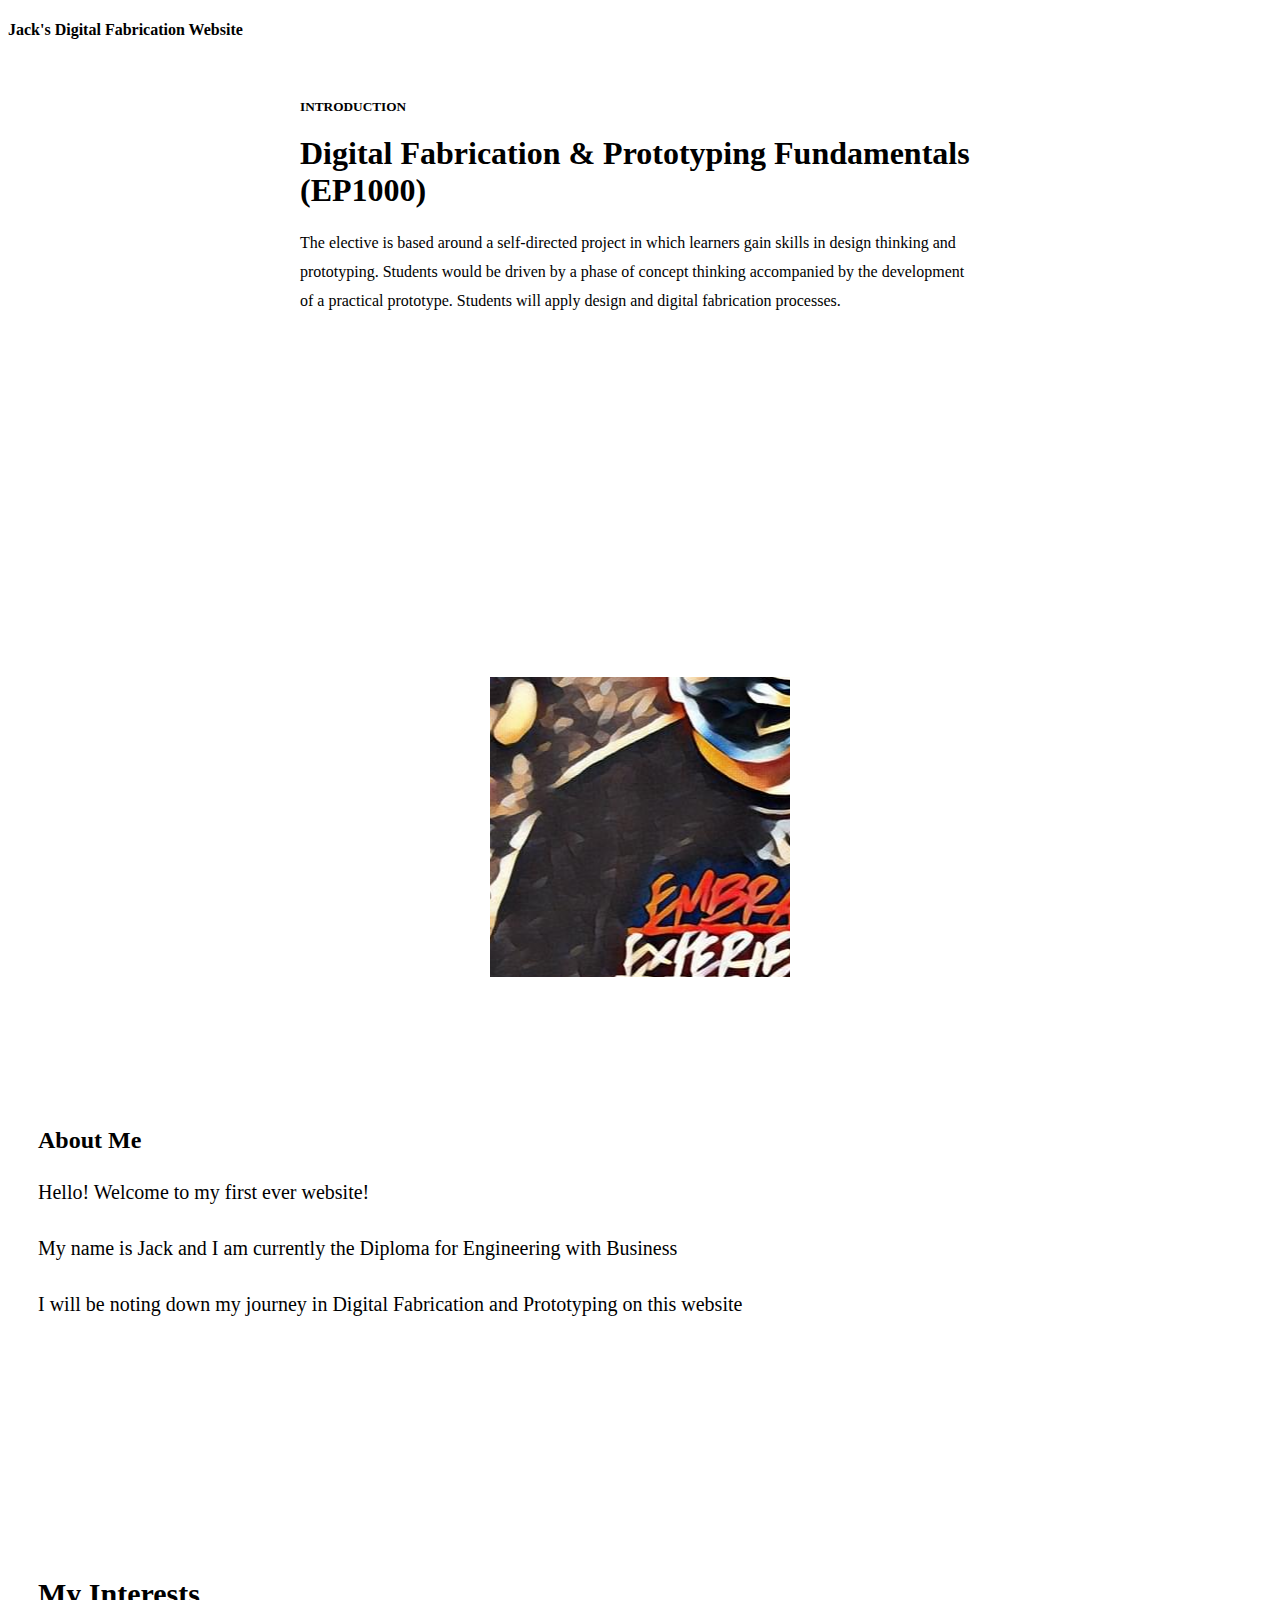
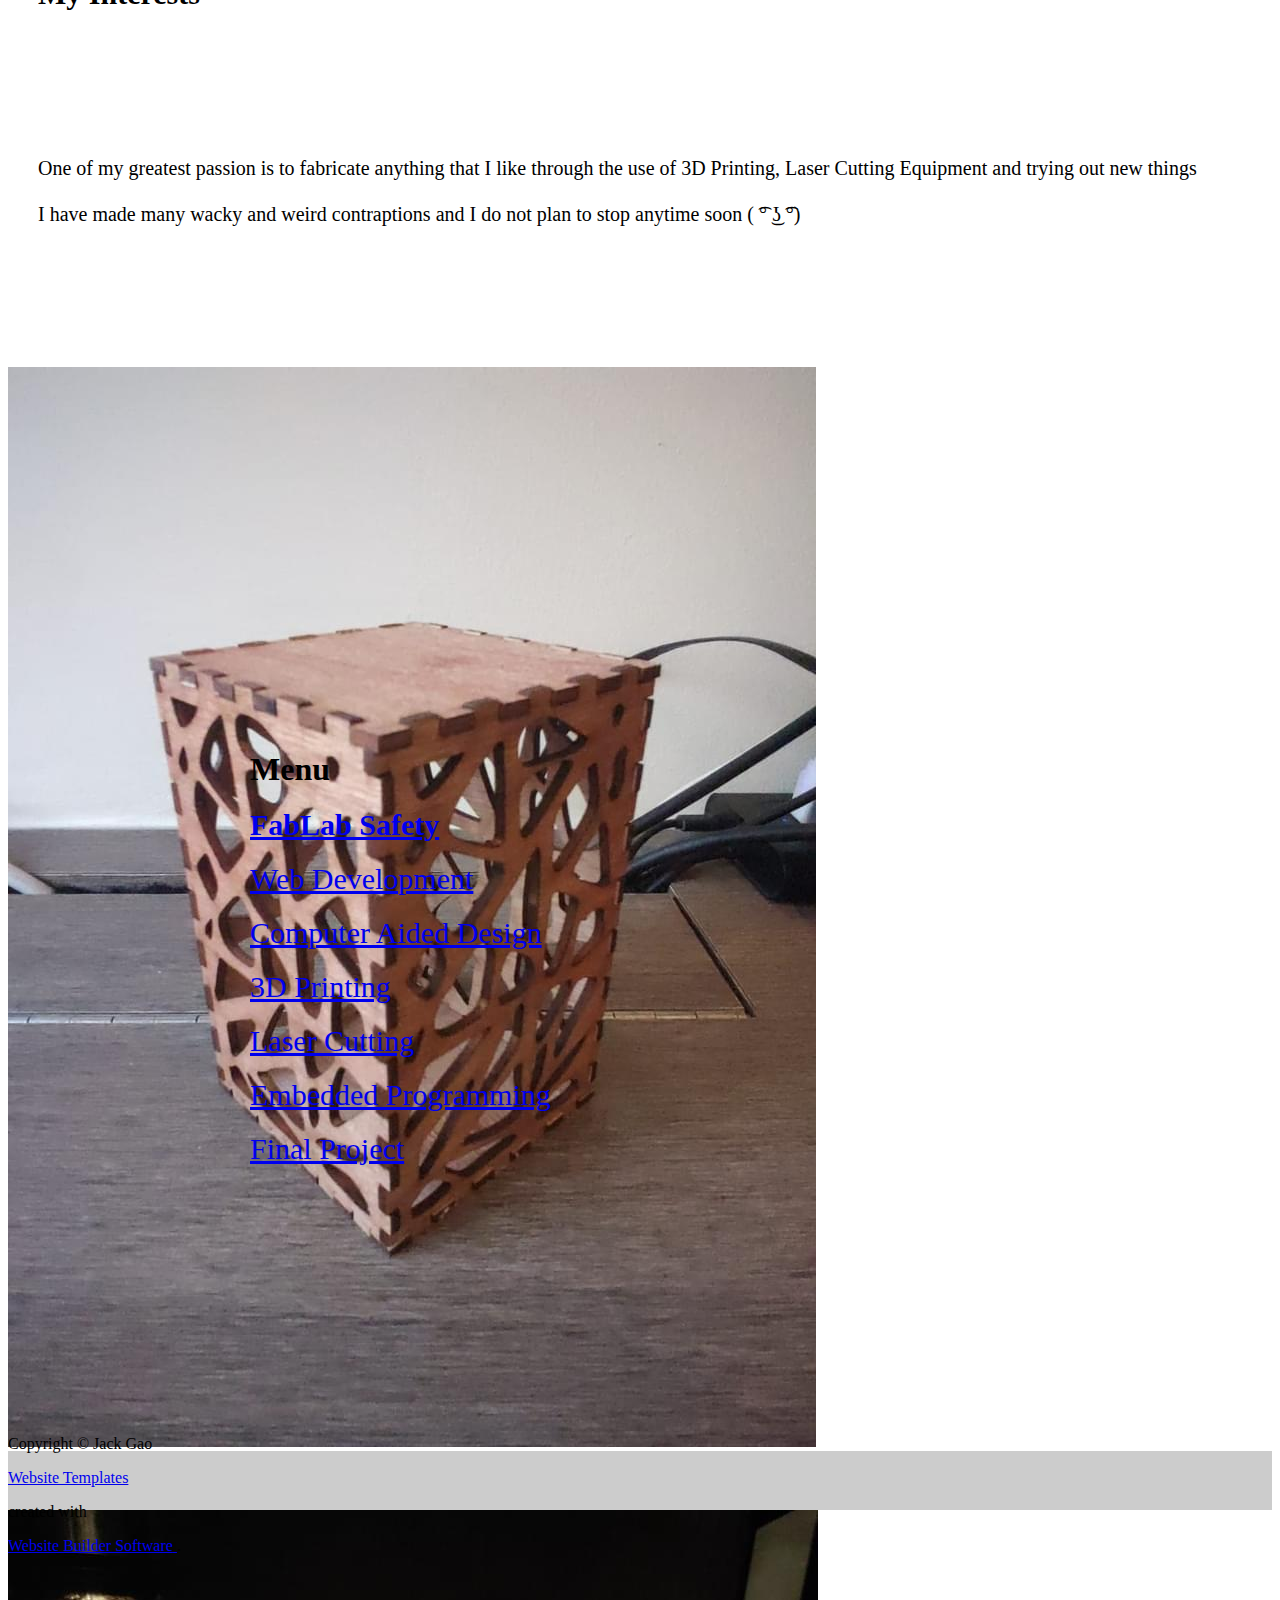
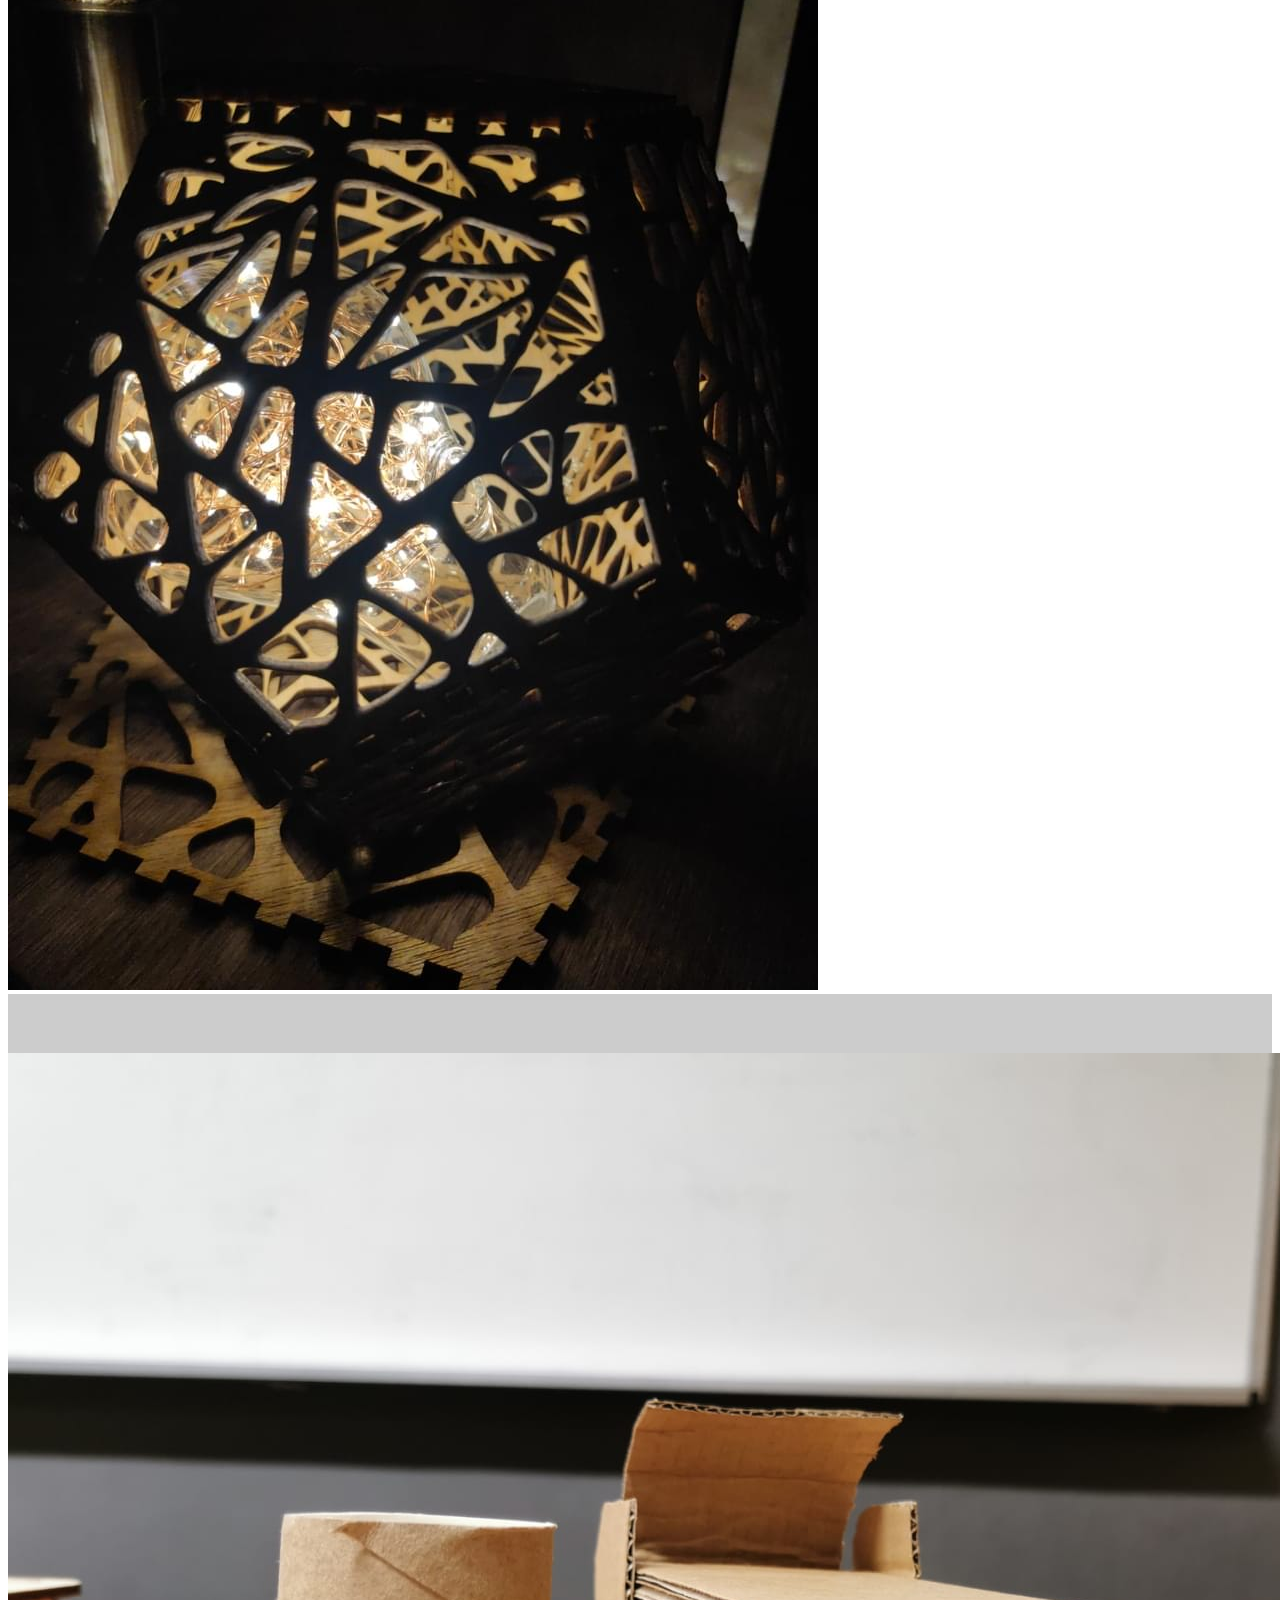
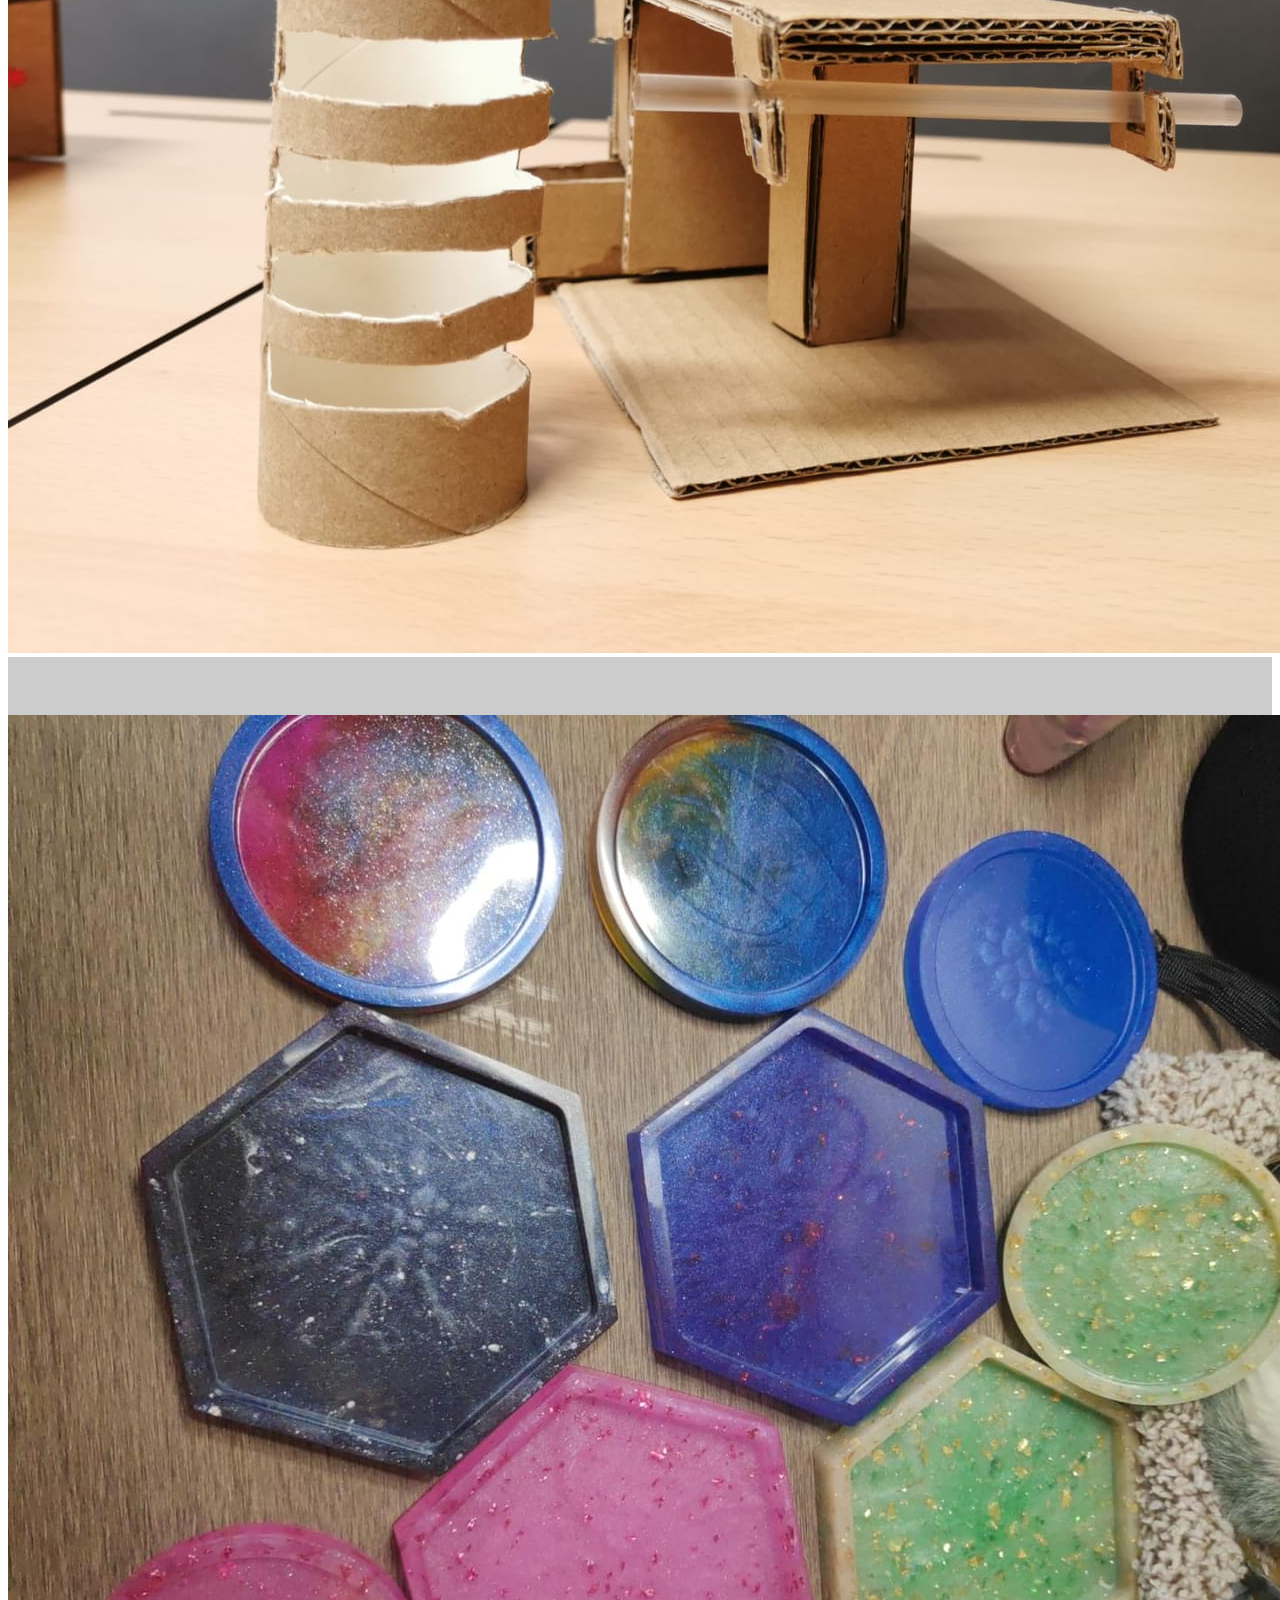
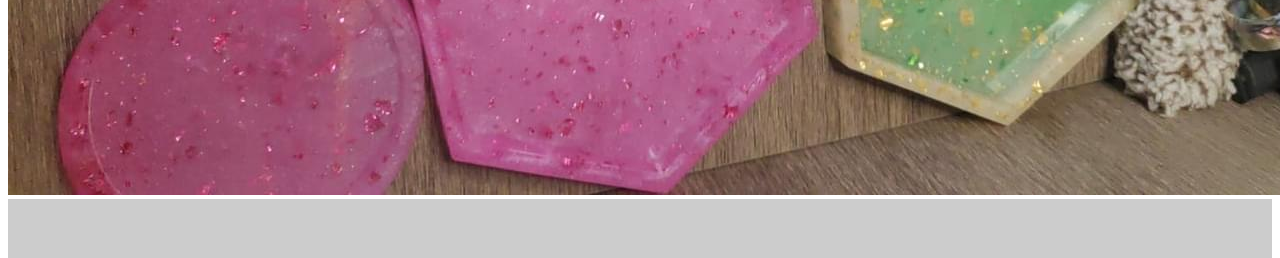
==== index.html @ b7809261 "Add files via upload" ====
<!DOCTYPE html>
<html style="font-size: 16px;">
  <head>
    <meta name="viewport" content="width=device-width, initial-scale=1.0">
    <meta charset="utf-8">
    <meta name="keywords" content="Digital Fabrication &amp; Prototyping Fundamentals (EP1000), About Me">
    <meta name="description" content="">
    <meta name="page_type" content="np-template-header-footer-from-plugin">
    <title>index</title>
    <link rel="stylesheet" href="nicepage.css" media="screen">
<link rel="stylesheet" href="index.css" media="screen">
    <script class="u-script" type="text/javascript" src="jquery-1.9.1.min.js" defer=""></script>
    <script class="u-script" type="text/javascript" src="nicepage.js" defer=""></script>
    <meta name="generator" content="Nicepage 3.6.6, nicepage.com">
    <link id="u-theme-google-font" rel="stylesheet" href="https://fonts.googleapis.com/css?family=Roboto:100,100i,300,300i,400,400i,500,500i,700,700i,900,900i|Open+Sans:300,300i,400,400i,600,600i,700,700i,800,800i">
    <link id="u-page-google-font" rel="stylesheet" href="https://fonts.googleapis.com/css?family=Lato:100,100i,300,300i,400,400i,700,700i,900,900i">
    
    
    
    
    
    <script type="application/ld+json">{
		"@context": "http://schema.org",
		"@type": "Organization",
		"name": "SPDigitalFabricationEP1000",
		"url": "index.html"
}</script>
    <meta property="og:title" content="index">
    <meta property="og:type" content="website">
    <meta name="theme-color" content="#478ac9">
    <link rel="canonical" href="index.html">
    <meta property="og:url" content="index.html">
  </head>
  <body data-home-page="https://spdigitalfabricationep1000.nicepage.io/index.html?version=368bb6f5-72fa-4b36-8080-dea1b519233b" data-home-page-title="index" class="u-body"><header class="u-border-2 u-border-grey-5 u-clearfix u-grey-10 u-header u-header" id="sec-3b54"><div class="u-clearfix u-sheet u-sheet-1">
        <h4 class="u-align-left u-custom-font u-font-lato u-text u-text-body-color u-text-1">Jack's Digital Fabrication Website</h4>
      </div></header>
    <section class="u-align-center u-clearfix u-section-1" id="sec-8544">
      <div class="u-clearfix u-sheet u-sheet-1">
        <h5 class="u-custom-font u-font-lato u-text u-text-1">Introduction</h5>
        <h1 class="u-custom-font u-font-lato u-text u-text-2">Digital Fabrication &amp; Prototyping Fundamentals (EP1000)</h1>
        <p class="u-align-center u-custom-font u-font-lato u-text u-text-3">The elective is based around a self-directed project in which learners gain skills in design thinking and prototyping. Students would be driven by a phase of concept thinking accompanied by the development of a practical prototype. Students will apply design and digital fabrication processes.</p>
      </div>
    </section>
    <section class="u-clearfix u-section-2" id="sec-f925">
      <div class="u-clearfix u-sheet u-sheet-1">
        <div class="u-clearfix u-expanded-width u-gutter-0 u-layout-wrap u-layout-wrap-1">
          <div class="u-layout">
            <div class="u-layout-row">
              <div class="u-align-center u-container-style u-layout-cell u-left-cell u-size-23 u-layout-cell-1">
                <div class="u-container-layout u-valign-middle u-container-layout-1">
                  <div alt="" class="u-image u-image-circle u-image-1" src="" data-image-width="719" data-image-height="1080"></div>
                </div>
              </div>
              <div class="u-align-left u-container-style u-layout-cell u-right-cell u-size-37 u-layout-cell-2">
                <div class="u-container-layout u-container-layout-2">
                  <h2 class="u-custom-font u-font-lato u-text u-text-1">About Me</h2>
                  <p class="u-custom-font u-font-lato u-text u-text-2">Hello! Welcome to my first ever website!<br>
                    <br>My name is Jack and I am currently the Diploma for Engineering with Business<br>
                    <br>I will be noting down my journey in Digital Fabrication and Prototyping on this website&nbsp;<br>
                    <br>
                  </p>
                </div>
              </div>
            </div>
          </div>
        </div>
      </div>
    </section>
    <section class="u-clearfix u-section-3" id="sec-1dd7">
      <div class="u-clearfix u-sheet u-sheet-1">
        <div class="u-clearfix u-expanded-width u-layout-wrap u-layout-wrap-1">
          <div class="u-layout">
            <div class="u-layout-row">
              <div class="u-container-style u-layout-cell u-left-cell u-size-20 u-layout-cell-1">
                <div class="u-container-layout u-valign-top u-container-layout-1">
                  <h2 class="u-custom-font u-font-lato u-text u-text-1">My Interests</h2>
                </div>
              </div>
              <div class="u-container-style u-layout-cell u-right-cell u-size-40 u-layout-cell-2">
                <div class="u-container-layout u-container-layout-2">
                  <p class="u-custom-font u-font-lato u-text u-text-2">One of my greatest passion is to fabricate anything that I like through the use of 3D Printing, Laser Cutting Equipment and trying out new things<br>
                    <br>I have made many wacky and weird contraptions and I do not plan to stop anytime soon&nbsp;( ͡° ͜ʖ ͡°)
                  </p>
                </div>
              </div>
            </div>
          </div>
        </div>
        <div class="u-expanded-width u-gallery u-layout-grid u-lightbox u-show-text-on-hover u-gallery-1">
          <div class="u-gallery-inner u-gallery-inner-1">
            <div class="u-effect-fade u-gallery-item">
              <div class="u-back-slide">
                <img class="u-back-image u-expanded" src="images/WhatsAppImage2021-02-24at5.12.46AM1.jpeg">
              </div>
              <div class="u-over-slide u-shading u-over-slide-1">
                <h3 class="u-gallery-heading"></h3>
                <p class="u-gallery-text"></p>
              </div>
            </div>
            <div class="u-effect-fade u-gallery-item">
              <div class="u-back-slide" data-image-width="810" data-image-height="1080">
                <img class="u-back-image u-expanded" src="images/WhatsAppImage2021-02-24at5.12.46AM2.jpeg">
              </div>
              <div class="u-over-slide u-shading u-over-slide-2">
                <h3 class="u-gallery-heading"></h3>
                <p class="u-gallery-text"></p>
              </div>
            </div>
            <div class="u-effect-fade u-gallery-item">
              <div class="u-back-slide" data-image-width="1600" data-image-height="1200">
                <img class="u-back-image u-expanded" src="images/WhatsAppImage2021-02-24at5.12.46AM.jpeg">
              </div>
              <div class="u-over-slide u-shading u-over-slide-3">
                <h3 class="u-gallery-heading"></h3>
                <p class="u-gallery-text"></p>
              </div>
            </div>
            <div class="u-effect-fade u-gallery-item">
              <div class="u-back-slide">
                <img class="u-back-image u-expanded" src="images/WhatsAppImage2021-02-24at5.18.43AM.jpeg">
              </div>
              <div class="u-over-slide u-shading u-over-slide-4">
                <h3 class="u-gallery-heading"></h3>
                <p class="u-gallery-text"></p>
              </div>
            </div>
          </div>
        </div>
      </div>
    </section>
    <section class="u-align-center u-clearfix u-grey-5 u-section-4" id="sec-3b02">
      <div class="u-clearfix u-sheet u-sheet-1">
        <h1 class="u-text u-text-1">Menu</h1>
        <h2 class="u-custom-font u-font-lato u-subtitle u-text u-text-2">
          <a class="u-active-none u-border-none u-btn u-button-link u-button-style u-custom-font u-font-lato u-hover-none u-none u-text-palette-1-dark-1 u-btn-1" href="/FabLab-Safety.html" data-page-id="250470">FabLab Safety</a>
        </h2>
        <p class="u-custom-font u-font-lato u-text u-text-3">
          <a class="u-active-none u-border-none u-btn u-button-link u-button-style u-hover-none u-none u-text-palette-1-base u-btn-2" href="/FabLab-Safety.html" data-page-id="250470">Web Development</a>
        </p>
        <p class="u-custom-font u-font-lato u-text u-text-4">
          <a class="u-active-none u-border-none u-btn u-button-link u-button-style u-hover-none u-none u-text-palette-1-base u-btn-3" href="/Computer-Aided-Design.html" data-page-id="250512">Computer Aided Design</a>
        </p>
        <p class="u-custom-font u-font-lato u-text u-text-5">
          <a class="u-active-none u-border-none u-btn u-button-link u-button-style u-hover-none u-none u-text-palette-1-base u-btn-4" href="/Computer-Aided-Design.html" data-page-id="250512">3D Printing</a>
        </p>
        <p class="u-custom-font u-font-lato u-text u-text-6">
          <a class="u-active-none u-border-none u-btn u-button-link u-button-style u-hover-none u-none u-text-palette-1-base u-btn-5" href="/Computer-Aided-Design.html" data-page-id="250512">Laser Cutting</a>
        </p>
        <p class="u-custom-font u-font-lato u-text u-text-7">
          <a class="u-active-none u-border-none u-btn u-button-link u-button-style u-hover-none u-none u-text-palette-1-base u-btn-6" href="/Embedded-Programming.html" data-page-id="250510">Embedded Programming</a>
        </p>
        <p class="u-custom-font u-font-lato u-text u-text-8">
          <a class="u-active-none u-border-none u-btn u-button-link u-button-style u-hover-none u-none u-text-palette-1-base u-btn-7" href="/Final-Project.html" data-page-id="250513">Final Project</a>
        </p>
      </div>
    </section>
    
    
    <footer class="u-align-center u-clearfix u-footer u-grey-80 u-footer" id="sec-84a7"><div class="u-clearfix u-sheet u-valign-middle u-sheet-1">
        <p class="u-small-text u-text u-text-variant u-text-1">Copyright © Jack Gao</p>
      </div></footer>
    <section class="u-backlink u-clearfix u-grey-80">
      <a class="u-link" href="https://nicepage.com/website-templates" target="_blank">
        <span>Website Templates</span>
      </a>
      <p class="u-text">
        <span>created with</span>
      </p>
      <a class="u-link" href="https://nicepage.com/" target="_blank">
        <span>Website Builder Software</span>
      </a>. 
    </section>
  </body>
</html>
---- index.css ----
.u-section-1 .u-sheet-1 {
  min-height: 488px;
}

.u-section-1 .u-text-1 {
  text-transform: uppercase;
  width: 680px;
  margin: 60px auto 0;
}

.u-section-1 .u-text-2 {
  width: 680px;
  margin: 20px auto 0;
}

.u-section-1 .u-text-3 {
  line-height: 1.8;
  width: 680px;
  margin: 20px auto 60px;
}

@media (max-width: 1199px) {
  .u-section-1 .u-text-3 {
    margin-bottom: 0;
  }
}

@media (max-width: 991px) {
  .u-section-1 .u-sheet-1 {
    min-height: 260px;
  }
}

@media (max-width: 767px) {
  .u-section-1 .u-sheet-1 {
    min-height: 488px;
  }

  .u-section-1 .u-text-1 {
    width: 540px;
  }

  .u-section-1 .u-text-2 {
    width: 540px;
  }

  .u-section-1 .u-text-3 {
    width: 540px;
  }
}

@media (max-width: 575px) {
  .u-section-1 .u-text-1 {
    width: 340px;
  }

  .u-section-1 .u-text-2 {
    width: 340px;
  }

  .u-section-1 .u-text-3 {
    width: 340px;
  }
}.u-section-2 .u-sheet-1 {
  min-height: 540px;
}

.u-section-2 .u-layout-wrap-1 {
  margin: 60px auto 60px 0;
}

.u-section-2 .u-layout-cell-1 {
  min-height: 420px;
}

.u-section-2 .u-container-layout-1 {
  padding: 30px;
}

.u-section-2 .u-image-1 {
  width: 300px;
  height: 300px;
  background-image: url("images/Edtaonisl-Copy.jpg");
  background-position: 50% 50%;
  margin: 0 auto;
}

.u-section-2 .u-layout-cell-2 {
  min-height: 420px;
}

.u-section-2 .u-container-layout-2 {
  padding: 30px;
}

.u-section-2 .u-text-1 {
  font-weight: 700;
  margin: 30px 0 0;
}

.u-section-2 .u-text-2 {
  font-size: 1.25rem;
  line-height: 1.4;
  background-image: none;
  margin: 24px 0 0;
}

@media (max-width: 1199px) {
  .u-section-2 .u-sheet-1 {
    min-height: 26px;
  }

  .u-section-2 .u-layout-wrap-1 {
    margin-right: initial;
    margin-left: initial;
  }

  .u-section-2 .u-layout-cell-1 {
    min-height: 346px;
  }

  .u-section-2 .u-layout-cell-2 {
    min-height: 346px;
  }
}

@media (max-width: 991px) {
  .u-section-2 .u-layout-cell-1 {
    min-height: 265px;
  }

  .u-section-2 .u-image-1 {
    width: 216px;
    height: 216px;
  }

  .u-section-2 .u-layout-cell-2 {
    min-height: 100px;
  }
}

@media (max-width: 767px) {
  .u-section-2 .u-layout-cell-1 {
    min-height: 518px;
  }

  .u-section-2 .u-container-layout-1 {
    padding-left: 10px;
    padding-right: 10px;
  }

  .u-section-2 .u-container-layout-2 {
    padding-left: 10px;
    padding-right: 10px;
  }
}

@media (max-width: 575px) {
  .u-section-2 .u-layout-cell-1 {
    min-height: 326px;
  }
}.u-section-3 .u-sheet-1 {
  min-height: 656px;
}

.u-section-3 .u-layout-wrap-1 {
  margin: 60px auto 0 0;
}

.u-section-3 .u-layout-cell-1 {
  min-height: 180px;
}

.u-section-3 .u-container-layout-1 {
  padding: 30px;
}

.u-section-3 .u-text-1 {
  font-size: 1.875rem;
  font-weight: 700;
  margin: 0;
}

.u-section-3 .u-layout-cell-2 {
  min-height: 220px;
}

.u-section-3 .u-container-layout-2 {
  padding: 30px;
}

.u-section-3 .u-text-2 {
  font-size: 1.25rem;
  margin: 0;
}

.u-section-3 .u-gallery-1 {
  height: 296px;
  grid-template-columns: repeat(4, auto);
  grid-gap: 20px;
  margin: 20px auto 60px 0;
}

.u-section-3 .u-gallery-inner-1 {
  grid-template-columns: repeat(4, auto);
  grid-gap: 20px;
}

.u-section-3 .u-over-slide-1 {
  background-image: linear-gradient(0deg, rgba(0,0,0,0.2), rgba(0,0,0,0.2));
  padding: 20px;
}

.u-section-3 .u-over-slide-2 {
  background-image: linear-gradient(0deg, rgba(0,0,0,0.2), rgba(0,0,0,0.2));
  padding: 20px;
}

.u-section-3 .u-over-slide-3 {
  background-image: linear-gradient(0deg, rgba(0,0,0,0.2), rgba(0,0,0,0.2));
  padding: 20px;
}

.u-section-3 .u-over-slide-4 {
  background-image: linear-gradient(0deg, rgba(0,0,0,0.2), rgba(0,0,0,0.2));
  padding: 20px;
}

@media (max-width: 1199px) {
  .u-section-3 .u-sheet-1 {
    min-height: 565px;
  }

  .u-section-3 .u-layout-wrap-1 {
    margin-right: initial;
    margin-left: initial;
  }

  .u-section-3 .u-layout-cell-1 {
    min-height: 148px;
  }

  .u-section-3 .u-layout-cell-2 {
    min-height: 181px;
  }

  .u-section-3 .u-gallery-1 {
    height: 244px;
    margin-right: initial;
    margin-left: initial;
  }
}

@media (max-width: 991px) {
  .u-section-3 .u-sheet-1 {
    min-height: 988px;
  }

  .u-section-3 .u-layout-cell-1 {
    min-height: 100px;
  }

  .u-section-3 .u-layout-cell-2 {
    min-height: 100px;
  }

  .u-section-3 .u-gallery-1 {
    height: 748px;
    margin-bottom: 0;
    margin-right: initial;
    margin-left: initial;
  }

  .u-section-3 .u-gallery-inner-1 {
    grid-template-columns: repeat(2, auto);
  }
}

@media (max-width: 767px) {
  .u-section-3 .u-sheet-1 {
    min-height: 2584px;
  }

  .u-section-3 .u-container-layout-1 {
    padding-left: 10px;
    padding-right: 10px;
  }

  .u-section-3 .u-text-1 {
    font-size: 3rem;
  }

  .u-section-3 .u-container-layout-2 {
    padding-left: 10px;
    padding-right: 10px;
  }

  .u-section-3 .u-gallery-1 {
    height: 2244px;
    margin-right: initial;
    margin-left: initial;
  }

  .u-section-3 .u-gallery-inner-1 {
    grid-template-columns: repeat(1, auto);
  }
}

@media (max-width: 575px) {
  .u-section-3 .u-sheet-1 {
    min-height: 1753px;
  }

  .u-section-3 .u-gallery-1 {
    height: 1413px;
    margin-right: initial;
    margin-left: initial;
  }
}.u-section-4 {
  background-image: none;
}

.u-section-4 .u-sheet-1 {
  min-height: 668px;
}

.u-section-4 .u-text-1 {
  font-weight: 700;
  width: 780px;
  margin: 88px auto 0;
}

.u-section-4 .u-text-2 {
  width: 780px;
  margin: 20px auto 0;
}

.u-section-4 .u-btn-1 {
  font-size: 1.875rem;
  padding: 0;
}

.u-section-4 .u-text-3 {
  font-size: 1.875rem;
  width: 780px;
  margin: 20px auto 0;
}

.u-section-4 .u-btn-2 {
  padding: 0;
}

.u-section-4 .u-text-4 {
  width: 780px;
  font-size: 1.875rem;
  margin: 20px auto 0;
}

.u-section-4 .u-btn-3 {
  padding: 0;
}

.u-section-4 .u-text-5 {
  font-size: 1.875rem;
  width: 780px;
  margin: 20px auto 0;
}

.u-section-4 .u-btn-4 {
  padding: 0;
}

.u-section-4 .u-text-6 {
  width: 780px;
  font-size: 1.875rem;
  margin: 20px auto 0;
}

.u-section-4 .u-btn-5 {
  padding: 0;
}

.u-section-4 .u-text-7 {
  width: 780px;
  font-size: 1.875rem;
  margin: 20px auto 0;
}

.u-section-4 .u-btn-6 {
  padding: 0;
}

.u-section-4 .u-text-8 {
  font-size: 1.875rem;
  width: 780px;
  margin: 20px auto 60px;
}

.u-section-4 .u-btn-7 {
  padding: 0;
}

@media (max-width: 991px) {
  .u-section-4 .u-text-1 {
    width: 720px;
  }

  .u-section-4 .u-text-2 {
    width: 720px;
  }

  .u-section-4 .u-text-3 {
    width: 720px;
  }

  .u-section-4 .u-text-4 {
    width: 720px;
  }

  .u-section-4 .u-text-5 {
    width: 720px;
  }

  .u-section-4 .u-text-6 {
    width: 720px;
  }

  .u-section-4 .u-text-7 {
    width: 720px;
  }

  .u-section-4 .u-text-8 {
    width: 720px;
  }
}

@media (max-width: 767px) {
  .u-section-4 .u-text-1 {
    width: 540px;
  }

  .u-section-4 .u-text-2 {
    width: 540px;
  }

  .u-section-4 .u-text-3 {
    width: 540px;
  }

  .u-section-4 .u-text-4 {
    width: 540px;
  }

  .u-section-4 .u-text-5 {
    width: 540px;
  }

  .u-section-4 .u-text-6 {
    width: 540px;
  }

  .u-section-4 .u-text-7 {
    width: 540px;
  }

  .u-section-4 .u-text-8 {
    width: 540px;
  }
}

@media (max-width: 575px) {
  .u-section-4 .u-text-1 {
    width: 340px;
  }

  .u-section-4 .u-text-2 {
    width: 340px;
  }

  .u-section-4 .u-text-3 {
    width: 340px;
  }

  .u-section-4 .u-text-4 {
    width: 340px;
  }

  .u-section-4 .u-text-5 {
    width: 340px;
  }

  .u-section-4 .u-text-6 {
    width: 340px;
  }

  .u-section-4 .u-text-7 {
    width: 340px;
  }

  .u-section-4 .u-text-8 {
    width: 340px;
  }
}
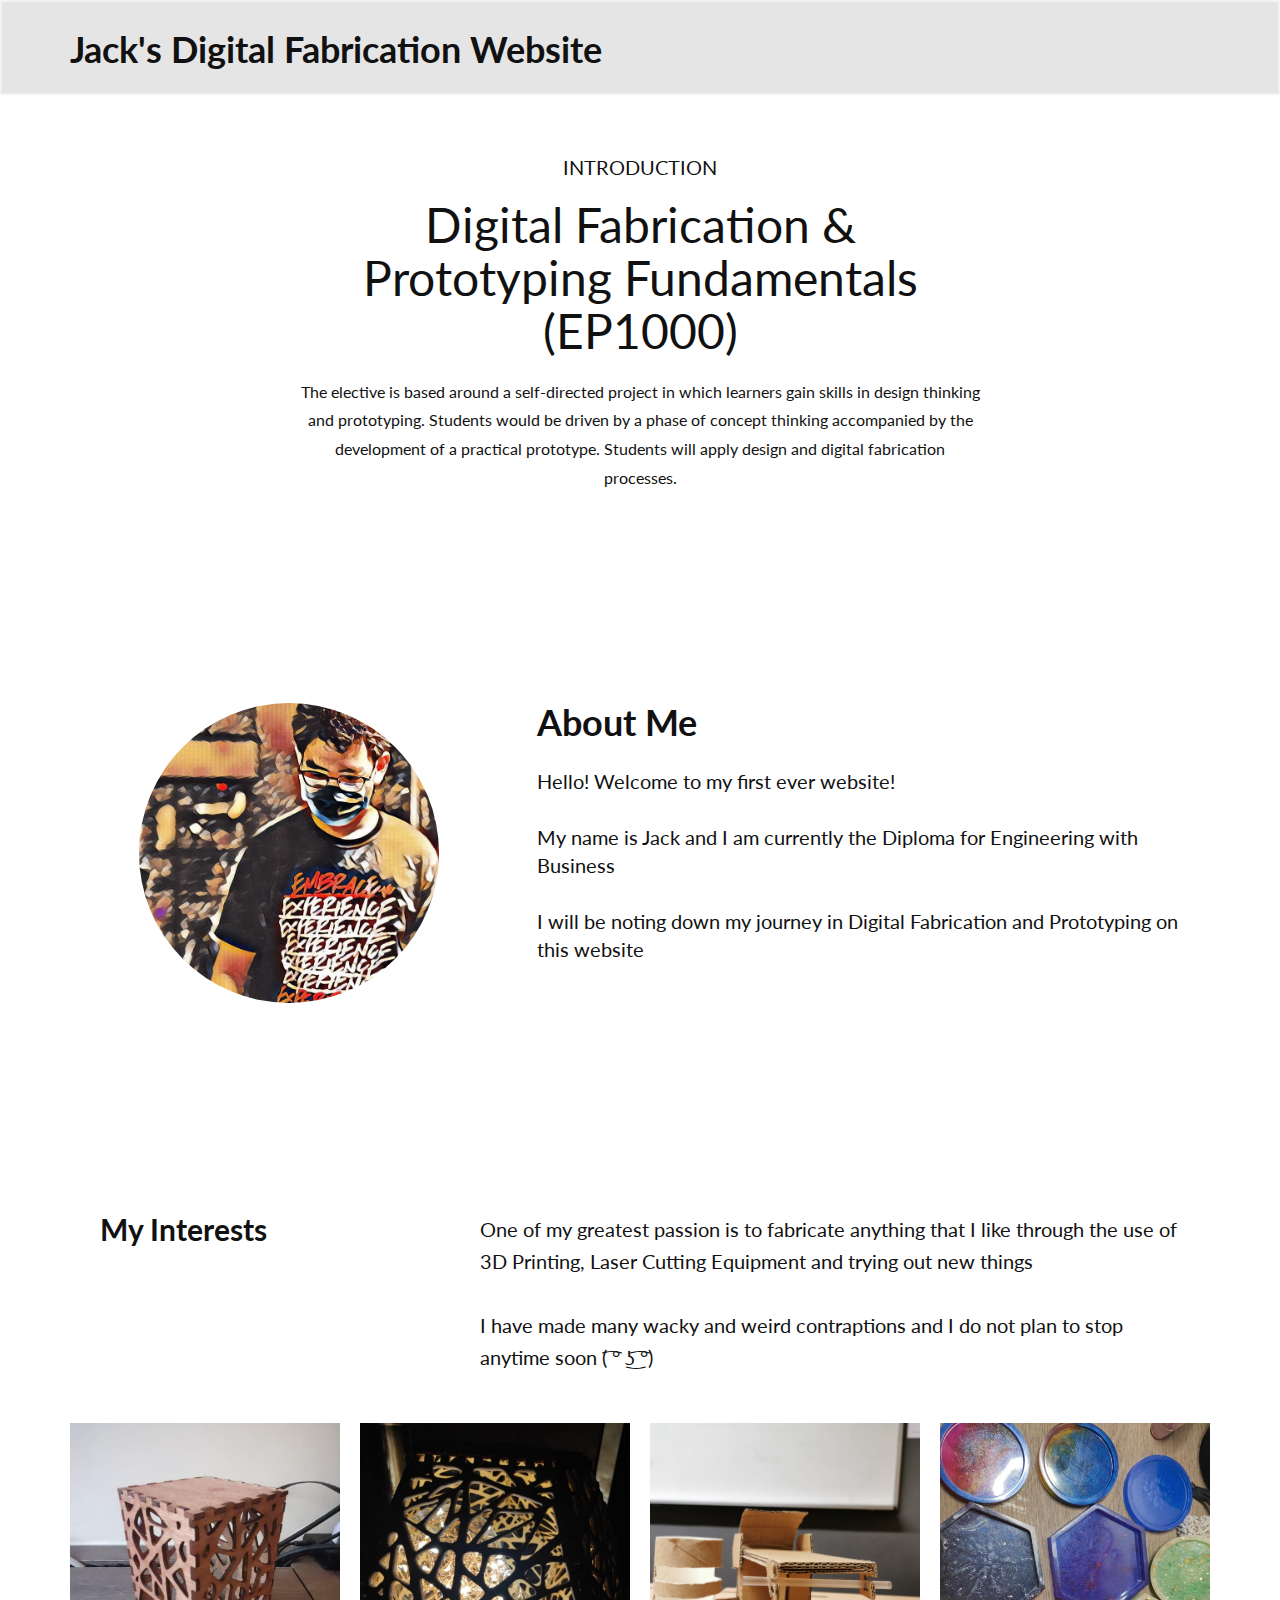
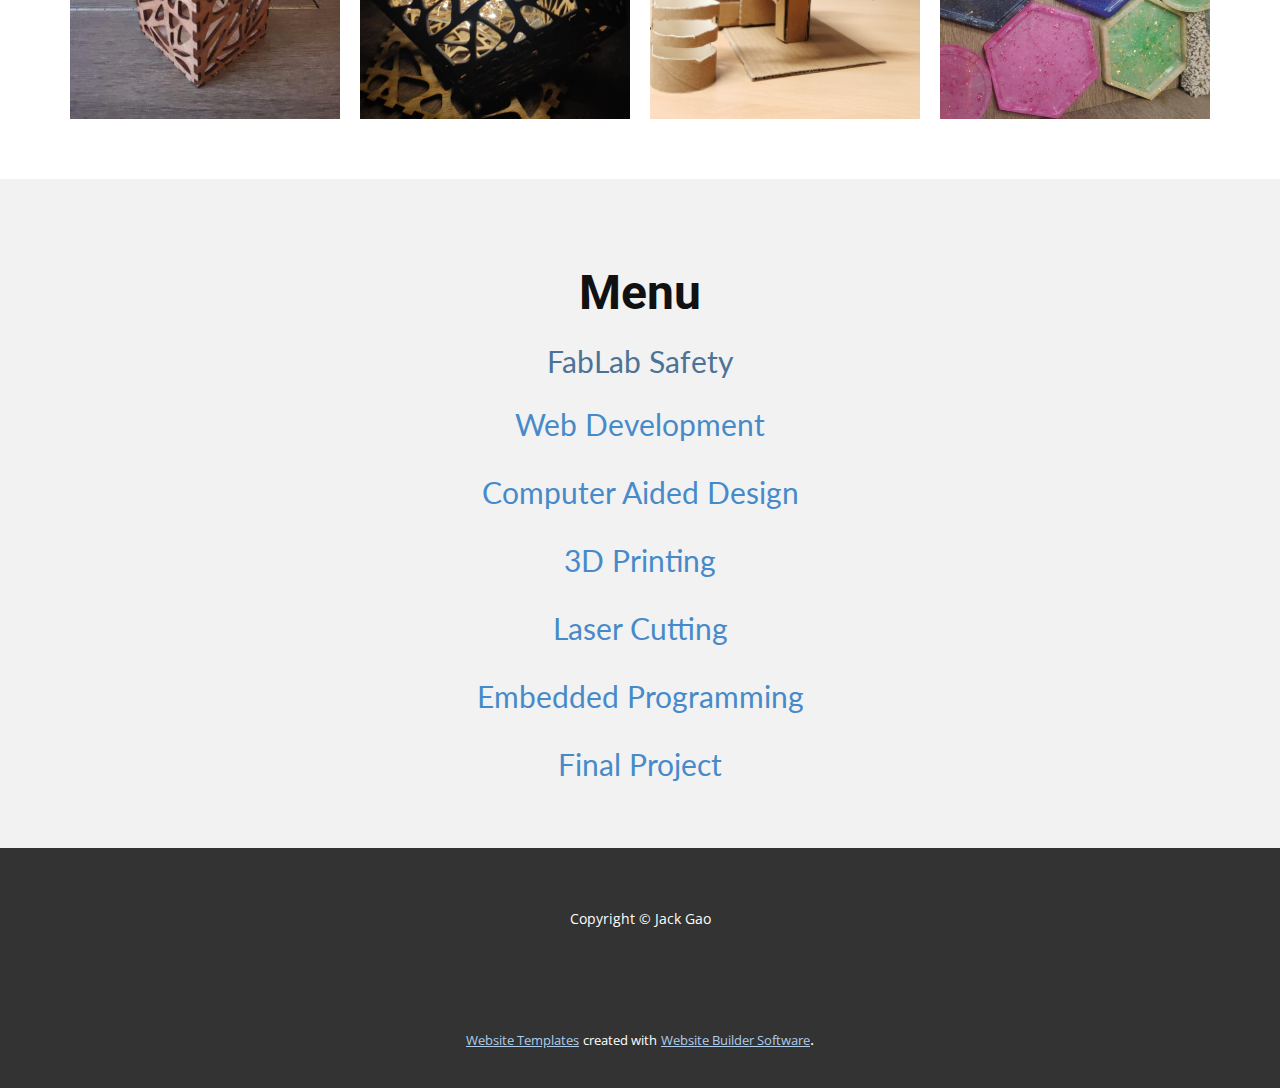
==== commit 8f92df02: "Update index.html" ====
--- a/index.html
+++ b/index.html
@@ -132,25 +132,25 @@
       <div class="u-clearfix u-sheet u-sheet-1">
         <h1 class="u-text u-text-1">Menu</h1>
         <h2 class="u-custom-font u-font-lato u-subtitle u-text u-text-2">
-          <a class="u-active-none u-border-none u-btn u-button-link u-button-style u-custom-font u-font-lato u-hover-none u-none u-text-palette-1-dark-1 u-btn-1" href="/FabLab-Safety.html" data-page-id="250470">FabLab Safety</a>
+          <a class="u-active-none u-border-none u-btn u-button-link u-button-style u-custom-font u-font-lato u-hover-none u-none u-text-palette-1-dark-1 u-btn-1" href="/testing/FabLab-Safety.html" data-page-id="250470">FabLab Safety</a>
         </h2>
         <p class="u-custom-font u-font-lato u-text u-text-3">
-          <a class="u-active-none u-border-none u-btn u-button-link u-button-style u-hover-none u-none u-text-palette-1-base u-btn-2" href="/FabLab-Safety.html" data-page-id="250470">Web Development</a>
+          <a class="u-active-none u-border-none u-btn u-button-link u-button-style u-hover-none u-none u-text-palette-1-base u-btn-2" href="/testing/FabLab-Safety.html" data-page-id="250470">Web Development</a>
         </p>
         <p class="u-custom-font u-font-lato u-text u-text-4">
-          <a class="u-active-none u-border-none u-btn u-button-link u-button-style u-hover-none u-none u-text-palette-1-base u-btn-3" href="/Computer-Aided-Design.html" data-page-id="250512">Computer Aided Design</a>
+          <a class="u-active-none u-border-none u-btn u-button-link u-button-style u-hover-none u-none u-text-palette-1-base u-btn-3" href="/testing/Computer-Aided-Design.html" data-page-id="250512">Computer Aided Design</a>
         </p>
         <p class="u-custom-font u-font-lato u-text u-text-5">
-          <a class="u-active-none u-border-none u-btn u-button-link u-button-style u-hover-none u-none u-text-palette-1-base u-btn-4" href="/Computer-Aided-Design.html" data-page-id="250512">3D Printing</a>
+          <a class="u-active-none u-border-none u-btn u-button-link u-button-style u-hover-none u-none u-text-palette-1-base u-btn-4" href="/testing/Computer-Aided-Design.html" data-page-id="250512">3D Printing</a>
         </p>
         <p class="u-custom-font u-font-lato u-text u-text-6">
-          <a class="u-active-none u-border-none u-btn u-button-link u-button-style u-hover-none u-none u-text-palette-1-base u-btn-5" href="/Computer-Aided-Design.html" data-page-id="250512">Laser Cutting</a>
+          <a class="u-active-none u-border-none u-btn u-button-link u-button-style u-hover-none u-none u-text-palette-1-base u-btn-5" href="/testing/Computer-Aided-Design.html" data-page-id="250512">Laser Cutting</a>
         </p>
         <p class="u-custom-font u-font-lato u-text u-text-7">
-          <a class="u-active-none u-border-none u-btn u-button-link u-button-style u-hover-none u-none u-text-palette-1-base u-btn-6" href="/Embedded-Programming.html" data-page-id="250510">Embedded Programming</a>
+          <a class="u-active-none u-border-none u-btn u-button-link u-button-style u-hover-none u-none u-text-palette-1-base u-btn-6" href="/testing/Embedded-Programming.html" data-page-id="250510">Embedded Programming</a>
         </p>
         <p class="u-custom-font u-font-lato u-text u-text-8">
-          <a class="u-active-none u-border-none u-btn u-button-link u-button-style u-hover-none u-none u-text-palette-1-base u-btn-7" href="/Final-Project.html" data-page-id="250513">Final Project</a>
+          <a class="u-active-none u-border-none u-btn u-button-link u-button-style u-hover-none u-none u-text-palette-1-base u-btn-7" href="/testing/Final-Project.html" data-page-id="250513">Final Project</a>
         </p>
       </div>
     </section>
@@ -171,4 +171,4 @@
       </a>. 
     </section>
   </body>
-</html>+</html>
--- a/nicepage.css
+++ b/nicepage.css
@@ -0,0 +1,31615 @@
+/*begin-commonstyles library*//*!
+ * froala_editor v3.2.3 (https://www.froala.com/wysiwyg-editor)
+ * License https://froala.com/wysiwyg-editor/terms/
+ * Copyright 2014-2020 Froala Labs
+ */
+
+.fr-clearfix::after {
+  clear: both;
+  display: block;
+  content: "";
+  height: 0; }
+
+.fr-hide-by-clipping {
+  position: absolute;
+  width: 1px;
+  height: 1px;
+  padding: 0;
+  margin: -1px;
+  overflow: hidden;
+  clip: rect(0, 0, 0, 0);
+  border: 0; }
+
+.fr-view img.fr-rounded, .fr-view .fr-img-caption.fr-rounded img {
+  border-radius: 10px;
+  -moz-border-radius: 10px;
+  -webkit-border-radius: 10px;
+  -moz-background-clip: padding;
+  -webkit-background-clip: padding-box;
+  background-clip: padding-box; }
+
+.fr-view img.fr-shadow, .fr-view .fr-img-caption.fr-shadow img {
+  -webkit-box-shadow: 10px 10px 5px 0px #cccccc;
+  -moz-box-shadow: 10px 10px 5px 0px #cccccc;
+  box-shadow: 10px 10px 5px 0px #cccccc; }
+
+.fr-view img.fr-bordered, .fr-view .fr-img-caption.fr-bordered img {
+  border: solid 5px #CCC; }
+
+.fr-view img.fr-bordered {
+  -webkit-box-sizing: content-box;
+  -moz-box-sizing: content-box;
+  box-sizing: content-box; }
+
+.fr-view .fr-img-caption.fr-bordered img {
+  -webkit-box-sizing: border-box;
+  -moz-box-sizing: border-box;
+  box-sizing: border-box; }
+
+.fr-view {
+  word-wrap: break-word; }
+  .fr-view span[style~="color:"] a {
+    color: inherit; }
+  .fr-view strong {
+    font-weight: 700; }
+  .fr-view table {
+    border: none;
+    border-collapse: collapse;
+    empty-cells: show;
+    max-width: 100%; }
+    .fr-view table td {
+      min-width: 5px; }
+    .fr-view table.fr-dashed-borders td, .fr-view table.fr-dashed-borders th {
+      border-style: dashed; }
+    .fr-view table.fr-alternate-rows tbody tr:nth-child(2n) {
+      background: whitesmoke; }
+    .fr-view table td, .fr-view table th {
+      border: 1px solid #DDD; }
+      .fr-view table td:empty, .fr-view table th:empty {
+        height: 20px; }
+      .fr-view table td.fr-highlighted, .fr-view table th.fr-highlighted {
+        border: 1px double red; }
+      .fr-view table td.fr-thick, .fr-view table th.fr-thick {
+        border-width: 2px; }
+    .fr-view table th {
+      background: #ececec; }
+  .fr-view hr {
+    clear: both;
+    user-select: none;
+    -o-user-select: none;
+    -moz-user-select: none;
+    -khtml-user-select: none;
+    -webkit-user-select: none;
+    -ms-user-select: none;
+    break-after: always;
+    page-break-after: always; }
+  .fr-view .fr-file {
+    position: relative; }
+    .fr-view .fr-file::after {
+      position: relative;
+      content: "\1F4CE";
+      font-weight: normal; }
+  .fr-view pre {
+    white-space: pre-wrap;
+    word-wrap: break-word;
+    overflow: visible; }
+/*.fr-view[dir="rtl"] blockquote {
+  border-left: none;
+  border-right: solid 2px #5E35B1;
+  margin-right: 0;
+  padding-right: 5px;
+  padding-left: 0; }
+  .fr-view[dir="rtl"] blockquote blockquote {
+    border-color: #00BCD4; }
+    .fr-view[dir="rtl"] blockquote blockquote blockquote {
+      border-color: #43A047; }
+.fr-view blockquote {
+  border-left: solid 2px #5E35B1;
+  margin-left: 0;
+  padding-left: 5px;
+  color: #5E35B1; }
+  .fr-view blockquote blockquote {
+    border-color: #00BCD4;
+    color: #00BCD4; }
+    .fr-view blockquote blockquote blockquote {
+      border-color: #43A047;
+      color: #43A047; }*/
+  .fr-view span.fr-emoticon {
+    font-weight: normal;
+    font-family: "Apple Color Emoji","Segoe UI Emoji","NotoColorEmoji","Segoe UI Symbol","Android Emoji","EmojiSymbols";
+    display: inline;
+    line-height: 0; }
+    .fr-view span.fr-emoticon.fr-emoticon-img {
+      background-repeat: no-repeat !important;
+      font-size: inherit;
+      height: 1em;
+      width: 1em;
+      min-height: 20px;
+      min-width: 20px;
+      display: inline-block;
+      margin: -.1em .1em .1em;
+      line-height: 1;
+      vertical-align: middle; }
+  .fr-view .fr-text-gray {
+    color: #AAA !important; }
+  .fr-view .fr-text-bordered {
+    border-top: solid 1px #222;
+    border-bottom: solid 1px #222;
+    padding: 10px 0; }
+  .fr-view .fr-text-spaced {
+    letter-spacing: 1px; }
+  .fr-view .fr-text-uppercase {
+    text-transform: uppercase; }
+  .fr-view .fr-class-highlighted {
+    background-color: #ffff00; }
+  .fr-view .fr-class-code {
+    border-color: #cccccc;
+    border-radius: 2px;
+    -moz-border-radius: 2px;
+    -webkit-border-radius: 2px;
+    -moz-background-clip: padding;
+    -webkit-background-clip: padding-box;
+    background-clip: padding-box;
+    background: #f5f5f5;
+    padding: 10px;
+    font-family: "Courier New", Courier, monospace; }
+  .fr-view .fr-class-transparency {
+    opacity: 0.5; }
+  .fr-view img {
+    position: relative;
+    max-width: 100%; }
+    .fr-view img.fr-dib {
+      margin: 5px auto;
+      display: block;
+      float: none;
+      vertical-align: top; }
+      .fr-view img.fr-dib.fr-fil {
+        margin-left: 0;
+        text-align: left; }
+      .fr-view img.fr-dib.fr-fir {
+        margin-right: 0;
+        text-align: right; }
+    .fr-view img.fr-dii {
+      display: inline-block;
+      float: none;
+      vertical-align: bottom;
+      margin-left: 5px;
+      margin-right: 5px;
+      max-width: calc(100% - (2 * 5px)); }
+      .fr-view img.fr-dii.fr-fil {
+        float: left;
+        margin: 5px 5px 5px 0;
+        max-width: calc(100% - 5px); }
+      .fr-view img.fr-dii.fr-fir {
+        float: right;
+        margin: 5px 0 5px 5px;
+        max-width: calc(100% - 5px); }
+  .fr-view span.fr-img-caption {
+    position: relative;
+    max-width: 100%; }
+    .fr-view span.fr-img-caption.fr-dib {
+      margin: 5px auto;
+      display: block;
+      float: none;
+      vertical-align: top; }
+      .fr-view span.fr-img-caption.fr-dib.fr-fil {
+        margin-left: 0;
+        text-align: left; }
+      .fr-view span.fr-img-caption.fr-dib.fr-fir {
+        margin-right: 0;
+        text-align: right; }
+    .fr-view span.fr-img-caption.fr-dii {
+      display: inline-block;
+      float: none;
+      vertical-align: bottom;
+      margin-left: 5px;
+      margin-right: 5px;
+      max-width: calc(100% - (2 * 5px)); }
+      .fr-view span.fr-img-caption.fr-dii.fr-fil {
+        float: left;
+        margin: 5px 5px 5px 0;
+        max-width: calc(100% - 5px); }
+      .fr-view span.fr-img-caption.fr-dii.fr-fir {
+        float: right;
+        margin: 5px 0 5px 5px;
+        max-width: calc(100% - 5px); }
+  .fr-view .fr-video {
+    text-align: center;
+    position: relative; }
+    .fr-view .fr-video.fr-rv {
+      padding-bottom: 56.25%;
+      padding-top: 30px;
+      height: 0;
+      overflow: hidden; }
+      .fr-view .fr-video.fr-rv > iframe, .fr-view .fr-video.fr-rv object, .fr-view .fr-video.fr-rv embed {
+        position: absolute !important;
+        top: 0;
+        left: 0;
+        width: 100%;
+        height: 100%; }
+    .fr-view .fr-video > * {
+      -webkit-box-sizing: content-box;
+      -moz-box-sizing: content-box;
+      box-sizing: content-box;
+      max-width: 100%;
+      border: none; }
+    .fr-view .fr-video.fr-dvb {
+      display: block;
+      clear: both; }
+      .fr-view .fr-video.fr-dvb.fr-fvl {
+        text-align: left; }
+      .fr-view .fr-video.fr-dvb.fr-fvr {
+        text-align: right; }
+    .fr-view .fr-video.fr-dvi {
+      display: inline-block; }
+      .fr-view .fr-video.fr-dvi.fr-fvl {
+        float: left; }
+      .fr-view .fr-video.fr-dvi.fr-fvr {
+        float: right; }
+  .fr-view a.fr-strong {
+    font-weight: 700; }
+  .fr-view a.fr-green {
+    color: green; }
+  .fr-view .fr-img-caption {
+    text-align: center; }
+    .fr-view .fr-img-caption .fr-img-wrap {
+      padding: 0;
+      margin: auto;
+      text-align: center;
+      width: 100%; }
+      .fr-view .fr-img-caption .fr-img-wrap a {
+        display: block; }
+      .fr-view .fr-img-caption .fr-img-wrap img {
+        display: block;
+        margin: auto;
+        width: 100%; }
+      .fr-view .fr-img-caption .fr-img-wrap > span {
+        margin: auto;
+        display: block;
+        padding: 5px 5px 10px;
+        font-size: 14px;
+        font-weight: initial;
+        -webkit-box-sizing: border-box;
+        -moz-box-sizing: border-box;
+        box-sizing: border-box;
+        -webkit-opacity: 0.9;
+        -moz-opacity: 0.9;
+        opacity: 0.9;
+        -ms-filter: "progid:DXImageTransform.Microsoft.Alpha(Opacity=0)";
+        width: 100%;
+        text-align: center; }
+  .fr-view button.fr-rounded, .fr-view input.fr-rounded, .fr-view textarea.fr-rounded {
+    border-radius: 10px;
+    -moz-border-radius: 10px;
+    -webkit-border-radius: 10px;
+    -moz-background-clip: padding;
+    -webkit-background-clip: padding-box;
+    background-clip: padding-box; }
+  .fr-view button.fr-large, .fr-view input.fr-large, .fr-view textarea.fr-large {
+    font-size: 24px; }
+  .fr-view ul, .fr-view ol {
+    list-style-position: inside; }
+
+/**
+ * Image style.
+ */
+a.fr-view.fr-strong {
+  font-weight: 700; }
+a.fr-view.fr-green {
+  color: green; }
+
+/**
+ * Link style.
+ */
+img.fr-view {
+  position: relative;
+  max-width: 100%; }
+  img.fr-view.fr-dib {
+    margin: 5px auto;
+    display: block;
+    float: none;
+    vertical-align: top; }
+    img.fr-view.fr-dib.fr-fil {
+      margin-left: 0;
+      text-align: left; }
+    img.fr-view.fr-dib.fr-fir {
+      margin-right: 0;
+      text-align: right; }
+  img.fr-view.fr-dii {
+    display: inline-block;
+    float: none;
+    vertical-align: bottom;
+    margin-left: 5px;
+    margin-right: 5px;
+    max-width: calc(100% - (2 * 5px)); }
+    img.fr-view.fr-dii.fr-fil {
+      float: left;
+      margin: 5px 5px 5px 0;
+      max-width: calc(100% - 5px); }
+    img.fr-view.fr-dii.fr-fir {
+      float: right;
+      margin: 5px 0 5px 5px;
+      max-width: calc(100% - 5px); }
+
+span.fr-img-caption.fr-view {
+  position: relative;
+  max-width: 100%; }
+  span.fr-img-caption.fr-view.fr-dib {
+    margin: 5px auto;
+    display: block;
+    float: none;
+    vertical-align: top; }
+    span.fr-img-caption.fr-view.fr-dib.fr-fil {
+      margin-left: 0;
+      text-align: left; }
+    span.fr-img-caption.fr-view.fr-dib.fr-fir {
+      margin-right: 0;
+      text-align: right; }
+  span.fr-img-caption.fr-view.fr-dii {
+    display: inline-block;
+    float: none;
+    vertical-align: bottom;
+    margin-left: 5px;
+    margin-right: 5px;
+    max-width: calc(100% - (2 * 5px)); }
+    span.fr-img-caption.fr-view.fr-dii.fr-fil {
+      float: left;
+      margin: 5px 5px 5px 0;
+      max-width: calc(100% - 5px); }
+    span.fr-img-caption.fr-view.fr-dii.fr-fir {
+      float: right;
+      margin: 5px 0 5px 5px;
+      max-width: calc(100% - 5px); }
+/*end-commonstyles library*//*begin-commonstyles library*/@charset "UTF-8";
+
+/*!
+ * animate.css -http://daneden.me/animate
+ * Version - 3.7.0
+ * Licensed under the MIT license - http://opensource.org/licenses/MIT
+ *
+ * Copyright (c) 2018 Daniel Eden
+ */
+
+@-webkit-keyframes bounce {
+  from,
+  20%,
+  53%,
+  80%,
+  to {
+    -webkit-animation-timing-function: cubic-bezier(0.215, 0.61, 0.355, 1);
+    animation-timing-function: cubic-bezier(0.215, 0.61, 0.355, 1);
+    -webkit-transform: translate3d(0, 0, 0);
+    transform: translate3d(0, 0, 0);
+  }
+
+  40%,
+  43% {
+    -webkit-animation-timing-function: cubic-bezier(0.755, 0.05, 0.855, 0.06);
+    animation-timing-function: cubic-bezier(0.755, 0.05, 0.855, 0.06);
+    -webkit-transform: translate3d(0, -30px, 0);
+    transform: translate3d(0, -30px, 0);
+  }
+
+  70% {
+    -webkit-animation-timing-function: cubic-bezier(0.755, 0.05, 0.855, 0.06);
+    animation-timing-function: cubic-bezier(0.755, 0.05, 0.855, 0.06);
+    -webkit-transform: translate3d(0, -15px, 0);
+    transform: translate3d(0, -15px, 0);
+  }
+
+  90% {
+    -webkit-transform: translate3d(0, -4px, 0);
+    transform: translate3d(0, -4px, 0);
+  }
+}
+
+@keyframes bounce {
+  from,
+  20%,
+  53%,
+  80%,
+  to {
+    -webkit-animation-timing-function: cubic-bezier(0.215, 0.61, 0.355, 1);
+    animation-timing-function: cubic-bezier(0.215, 0.61, 0.355, 1);
+    -webkit-transform: translate3d(0, 0, 0);
+    transform: translate3d(0, 0, 0);
+  }
+
+  40%,
+  43% {
+    -webkit-animation-timing-function: cubic-bezier(0.755, 0.05, 0.855, 0.06);
+    animation-timing-function: cubic-bezier(0.755, 0.05, 0.855, 0.06);
+    -webkit-transform: translate3d(0, -30px, 0);
+    transform: translate3d(0, -30px, 0);
+  }
+
+  70% {
+    -webkit-animation-timing-function: cubic-bezier(0.755, 0.05, 0.855, 0.06);
+    animation-timing-function: cubic-bezier(0.755, 0.05, 0.855, 0.06);
+    -webkit-transform: translate3d(0, -15px, 0);
+    transform: translate3d(0, -15px, 0);
+  }
+
+  90% {
+    -webkit-transform: translate3d(0, -4px, 0);
+    transform: translate3d(0, -4px, 0);
+  }
+}
+
+.bounce {
+  -webkit-animation-name: bounce;
+  animation-name: bounce;
+  -webkit-transform-origin: center bottom;
+  transform-origin: center bottom;
+}
+
+@-webkit-keyframes flash {
+  from,
+  50%,
+  to {
+    opacity: 1;
+  }
+
+  25%,
+  75% {
+    opacity: 0;
+  }
+}
+
+@keyframes flash {
+  from,
+  50%,
+  to {
+    opacity: 1;
+  }
+
+  25%,
+  75% {
+    opacity: 0;
+  }
+}
+
+.flash {
+  -webkit-animation-name: flash;
+  animation-name: flash;
+}
+
+/* originally authored by Nick Pettit - https://github.com/nickpettit/glide */
+
+@-webkit-keyframes pulse {
+  from {
+    -webkit-transform: scale3d(1, 1, 1);
+    transform: scale3d(1, 1, 1);
+  }
+
+  50% {
+    -webkit-transform: scale3d(1.05, 1.05, 1.05);
+    transform: scale3d(1.05, 1.05, 1.05);
+  }
+
+  to {
+    -webkit-transform: scale3d(1, 1, 1);
+    transform: scale3d(1, 1, 1);
+  }
+}
+
+@keyframes pulse {
+  from {
+    -webkit-transform: scale3d(1, 1, 1);
+    transform: scale3d(1, 1, 1);
+  }
+
+  50% {
+    -webkit-transform: scale3d(1.05, 1.05, 1.05);
+    transform: scale3d(1.05, 1.05, 1.05);
+  }
+
+  to {
+    -webkit-transform: scale3d(1, 1, 1);
+    transform: scale3d(1, 1, 1);
+  }
+}
+
+.pulse {
+  -webkit-animation-name: pulse;
+  animation-name: pulse;
+}
+
+@-webkit-keyframes rubberBand {
+  from {
+    -webkit-transform: scale3d(1, 1, 1);
+    transform: scale3d(1, 1, 1);
+  }
+
+  30% {
+    -webkit-transform: scale3d(1.25, 0.75, 1);
+    transform: scale3d(1.25, 0.75, 1);
+  }
+
+  40% {
+    -webkit-transform: scale3d(0.75, 1.25, 1);
+    transform: scale3d(0.75, 1.25, 1);
+  }
+
+  50% {
+    -webkit-transform: scale3d(1.15, 0.85, 1);
+    transform: scale3d(1.15, 0.85, 1);
+  }
+
+  65% {
+    -webkit-transform: scale3d(0.95, 1.05, 1);
+    transform: scale3d(0.95, 1.05, 1);
+  }
+
+  75% {
+    -webkit-transform: scale3d(1.05, 0.95, 1);
+    transform: scale3d(1.05, 0.95, 1);
+  }
+
+  to {
+    -webkit-transform: scale3d(1, 1, 1);
+    transform: scale3d(1, 1, 1);
+  }
+}
+
+@keyframes rubberBand {
+  from {
+    -webkit-transform: scale3d(1, 1, 1);
+    transform: scale3d(1, 1, 1);
+  }
+
+  30% {
+    -webkit-transform: scale3d(1.25, 0.75, 1);
+    transform: scale3d(1.25, 0.75, 1);
+  }
+
+  40% {
+    -webkit-transform: scale3d(0.75, 1.25, 1);
+    transform: scale3d(0.75, 1.25, 1);
+  }
+
+  50% {
+    -webkit-transform: scale3d(1.15, 0.85, 1);
+    transform: scale3d(1.15, 0.85, 1);
+  }
+
+  65% {
+    -webkit-transform: scale3d(0.95, 1.05, 1);
+    transform: scale3d(0.95, 1.05, 1);
+  }
+
+  75% {
+    -webkit-transform: scale3d(1.05, 0.95, 1);
+    transform: scale3d(1.05, 0.95, 1);
+  }
+
+  to {
+    -webkit-transform: scale3d(1, 1, 1);
+    transform: scale3d(1, 1, 1);
+  }
+}
+
+.rubberBand {
+  -webkit-animation-name: rubberBand;
+  animation-name: rubberBand;
+}
+
+@-webkit-keyframes shake {
+  from,
+  to {
+    -webkit-transform: translate3d(0, 0, 0);
+    transform: translate3d(0, 0, 0);
+  }
+
+  10%,
+  30%,
+  50%,
+  70%,
+  90% {
+    -webkit-transform: translate3d(-10px, 0, 0);
+    transform: translate3d(-10px, 0, 0);
+  }
+
+  20%,
+  40%,
+  60%,
+  80% {
+    -webkit-transform: translate3d(10px, 0, 0);
+    transform: translate3d(10px, 0, 0);
+  }
+}
+
+@keyframes shake {
+  from,
+  to {
+    -webkit-transform: translate3d(0, 0, 0);
+    transform: translate3d(0, 0, 0);
+  }
+
+  10%,
+  30%,
+  50%,
+  70%,
+  90% {
+    -webkit-transform: translate3d(-10px, 0, 0);
+    transform: translate3d(-10px, 0, 0);
+  }
+
+  20%,
+  40%,
+  60%,
+  80% {
+    -webkit-transform: translate3d(10px, 0, 0);
+    transform: translate3d(10px, 0, 0);
+  }
+}
+
+.shake {
+  -webkit-animation-name: shake;
+  animation-name: shake;
+}
+
+@-webkit-keyframes headShake {
+  0% {
+    -webkit-transform: translateX(0);
+    transform: translateX(0);
+  }
+
+  6.5% {
+    -webkit-transform: translateX(-6px) rotateY(-9deg);
+    transform: translateX(-6px) rotateY(-9deg);
+  }
+
+  18.5% {
+    -webkit-transform: translateX(5px) rotateY(7deg);
+    transform: translateX(5px) rotateY(7deg);
+  }
+
+  31.5% {
+    -webkit-transform: translateX(-3px) rotateY(-5deg);
+    transform: translateX(-3px) rotateY(-5deg);
+  }
+
+  43.5% {
+    -webkit-transform: translateX(2px) rotateY(3deg);
+    transform: translateX(2px) rotateY(3deg);
+  }
+
+  50% {
+    -webkit-transform: translateX(0);
+    transform: translateX(0);
+  }
+}
+
+@keyframes headShake {
+  0% {
+    -webkit-transform: translateX(0);
+    transform: translateX(0);
+  }
+
+  6.5% {
+    -webkit-transform: translateX(-6px) rotateY(-9deg);
+    transform: translateX(-6px) rotateY(-9deg);
+  }
+
+  18.5% {
+    -webkit-transform: translateX(5px) rotateY(7deg);
+    transform: translateX(5px) rotateY(7deg);
+  }
+
+  31.5% {
+    -webkit-transform: translateX(-3px) rotateY(-5deg);
+    transform: translateX(-3px) rotateY(-5deg);
+  }
+
+  43.5% {
+    -webkit-transform: translateX(2px) rotateY(3deg);
+    transform: translateX(2px) rotateY(3deg);
+  }
+
+  50% {
+    -webkit-transform: translateX(0);
+    transform: translateX(0);
+  }
+}
+
+.headShake {
+  -webkit-animation-timing-function: ease-in-out;
+  animation-timing-function: ease-in-out;
+  -webkit-animation-name: headShake;
+  animation-name: headShake;
+}
+
+@-webkit-keyframes swing {
+  20% {
+    -webkit-transform: rotate3d(0, 0, 1, 15deg);
+    transform: rotate3d(0, 0, 1, 15deg);
+  }
+
+  40% {
+    -webkit-transform: rotate3d(0, 0, 1, -10deg);
+    transform: rotate3d(0, 0, 1, -10deg);
+  }
+
+  60% {
+    -webkit-transform: rotate3d(0, 0, 1, 5deg);
+    transform: rotate3d(0, 0, 1, 5deg);
+  }
+
+  80% {
+    -webkit-transform: rotate3d(0, 0, 1, -5deg);
+    transform: rotate3d(0, 0, 1, -5deg);
+  }
+
+  to {
+    -webkit-transform: rotate3d(0, 0, 1, 0deg);
+    transform: rotate3d(0, 0, 1, 0deg);
+  }
+}
+
+@keyframes swing {
+  20% {
+    -webkit-transform: rotate3d(0, 0, 1, 15deg);
+    transform: rotate3d(0, 0, 1, 15deg);
+  }
+
+  40% {
+    -webkit-transform: rotate3d(0, 0, 1, -10deg);
+    transform: rotate3d(0, 0, 1, -10deg);
+  }
+
+  60% {
+    -webkit-transform: rotate3d(0, 0, 1, 5deg);
+    transform: rotate3d(0, 0, 1, 5deg);
+  }
+
+  80% {
+    -webkit-transform: rotate3d(0, 0, 1, -5deg);
+    transform: rotate3d(0, 0, 1, -5deg);
+  }
+
+  to {
+    -webkit-transform: rotate3d(0, 0, 1, 0deg);
+    transform: rotate3d(0, 0, 1, 0deg);
+  }
+}
+
+.swing {
+  -webkit-transform-origin: top center;
+  transform-origin: top center;
+  -webkit-animation-name: swing;
+  animation-name: swing;
+}
+
+@-webkit-keyframes tada {
+  from {
+    -webkit-transform: scale3d(1, 1, 1);
+    transform: scale3d(1, 1, 1);
+  }
+
+  10%,
+  20% {
+    -webkit-transform: scale3d(0.9, 0.9, 0.9) rotate3d(0, 0, 1, -3deg);
+    transform: scale3d(0.9, 0.9, 0.9) rotate3d(0, 0, 1, -3deg);
+  }
+
+  30%,
+  50%,
+  70%,
+  90% {
+    -webkit-transform: scale3d(1.1, 1.1, 1.1) rotate3d(0, 0, 1, 3deg);
+    transform: scale3d(1.1, 1.1, 1.1) rotate3d(0, 0, 1, 3deg);
+  }
+
+  40%,
+  60%,
+  80% {
+    -webkit-transform: scale3d(1.1, 1.1, 1.1) rotate3d(0, 0, 1, -3deg);
+    transform: scale3d(1.1, 1.1, 1.1) rotate3d(0, 0, 1, -3deg);
+  }
+
+  to {
+    -webkit-transform: scale3d(1, 1, 1);
+    transform: scale3d(1, 1, 1);
+  }
+}
+
+@keyframes tada {
+  from {
+    -webkit-transform: scale3d(1, 1, 1);
+    transform: scale3d(1, 1, 1);
+  }
+
+  10%,
+  20% {
+    -webkit-transform: scale3d(0.9, 0.9, 0.9) rotate3d(0, 0, 1, -3deg);
+    transform: scale3d(0.9, 0.9, 0.9) rotate3d(0, 0, 1, -3deg);
+  }
+
+  30%,
+  50%,
+  70%,
+  90% {
+    -webkit-transform: scale3d(1.1, 1.1, 1.1) rotate3d(0, 0, 1, 3deg);
+    transform: scale3d(1.1, 1.1, 1.1) rotate3d(0, 0, 1, 3deg);
+  }
+
+  40%,
+  60%,
+  80% {
+    -webkit-transform: scale3d(1.1, 1.1, 1.1) rotate3d(0, 0, 1, -3deg);
+    transform: scale3d(1.1, 1.1, 1.1) rotate3d(0, 0, 1, -3deg);
+  }
+
+  to {
+    -webkit-transform: scale3d(1, 1, 1);
+    transform: scale3d(1, 1, 1);
+  }
+}
+
+.tada {
+  -webkit-animation-name: tada;
+  animation-name: tada;
+}
+
+/* originally authored by Nick Pettit - https://github.com/nickpettit/glide */
+
+@-webkit-keyframes wobble {
+  from {
+    -webkit-transform: translate3d(0, 0, 0);
+    transform: translate3d(0, 0, 0);
+  }
+
+  15% {
+    -webkit-transform: translate3d(-25%, 0, 0) rotate3d(0, 0, 1, -5deg);
+    transform: translate3d(-25%, 0, 0) rotate3d(0, 0, 1, -5deg);
+  }
+
+  30% {
+    -webkit-transform: translate3d(20%, 0, 0) rotate3d(0, 0, 1, 3deg);
+    transform: translate3d(20%, 0, 0) rotate3d(0, 0, 1, 3deg);
+  }
+
+  45% {
+    -webkit-transform: translate3d(-15%, 0, 0) rotate3d(0, 0, 1, -3deg);
+    transform: translate3d(-15%, 0, 0) rotate3d(0, 0, 1, -3deg);
+  }
+
+  60% {
+    -webkit-transform: translate3d(10%, 0, 0) rotate3d(0, 0, 1, 2deg);
+    transform: translate3d(10%, 0, 0) rotate3d(0, 0, 1, 2deg);
+  }
+
+  75% {
+    -webkit-transform: translate3d(-5%, 0, 0) rotate3d(0, 0, 1, -1deg);
+    transform: translate3d(-5%, 0, 0) rotate3d(0, 0, 1, -1deg);
+  }
+
+  to {
+    -webkit-transform: translate3d(0, 0, 0);
+    transform: translate3d(0, 0, 0);
+  }
+}
+
+@keyframes wobble {
+  from {
+    -webkit-transform: translate3d(0, 0, 0);
+    transform: translate3d(0, 0, 0);
+  }
+
+  15% {
+    -webkit-transform: translate3d(-25%, 0, 0) rotate3d(0, 0, 1, -5deg);
+    transform: translate3d(-25%, 0, 0) rotate3d(0, 0, 1, -5deg);
+  }
+
+  30% {
+    -webkit-transform: translate3d(20%, 0, 0) rotate3d(0, 0, 1, 3deg);
+    transform: translate3d(20%, 0, 0) rotate3d(0, 0, 1, 3deg);
+  }
+
+  45% {
+    -webkit-transform: translate3d(-15%, 0, 0) rotate3d(0, 0, 1, -3deg);
+    transform: translate3d(-15%, 0, 0) rotate3d(0, 0, 1, -3deg);
+  }
+
+  60% {
+    -webkit-transform: translate3d(10%, 0, 0) rotate3d(0, 0, 1, 2deg);
+    transform: translate3d(10%, 0, 0) rotate3d(0, 0, 1, 2deg);
+  }
+
+  75% {
+    -webkit-transform: translate3d(-5%, 0, 0) rotate3d(0, 0, 1, -1deg);
+    transform: translate3d(-5%, 0, 0) rotate3d(0, 0, 1, -1deg);
+  }
+
+  to {
+    -webkit-transform: translate3d(0, 0, 0);
+    transform: translate3d(0, 0, 0);
+  }
+}
+
+.wobble {
+  -webkit-animation-name: wobble;
+  animation-name: wobble;
+}
+
+@-webkit-keyframes jello {
+  from,
+  11.1%,
+  to {
+    -webkit-transform: translate3d(0, 0, 0);
+    transform: translate3d(0, 0, 0);
+  }
+
+  22.2% {
+    -webkit-transform: skewX(-12.5deg) skewY(-12.5deg);
+    transform: skewX(-12.5deg) skewY(-12.5deg);
+  }
+
+  33.3% {
+    -webkit-transform: skewX(6.25deg) skewY(6.25deg);
+    transform: skewX(6.25deg) skewY(6.25deg);
+  }
+
+  44.4% {
+    -webkit-transform: skewX(-3.125deg) skewY(-3.125deg);
+    transform: skewX(-3.125deg) skewY(-3.125deg);
+  }
+
+  55.5% {
+    -webkit-transform: skewX(1.5625deg) skewY(1.5625deg);
+    transform: skewX(1.5625deg) skewY(1.5625deg);
+  }
+
+  66.6% {
+    -webkit-transform: skewX(-0.78125deg) skewY(-0.78125deg);
+    transform: skewX(-0.78125deg) skewY(-0.78125deg);
+  }
+
+  77.7% {
+    -webkit-transform: skewX(0.390625deg) skewY(0.390625deg);
+    transform: skewX(0.390625deg) skewY(0.390625deg);
+  }
+
+  88.8% {
+    -webkit-transform: skewX(-0.1953125deg) skewY(-0.1953125deg);
+    transform: skewX(-0.1953125deg) skewY(-0.1953125deg);
+  }
+}
+
+@keyframes jello {
+  from,
+  11.1%,
+  to {
+    -webkit-transform: translate3d(0, 0, 0);
+    transform: translate3d(0, 0, 0);
+  }
+
+  22.2% {
+    -webkit-transform: skewX(-12.5deg) skewY(-12.5deg);
+    transform: skewX(-12.5deg) skewY(-12.5deg);
+  }
+
+  33.3% {
+    -webkit-transform: skewX(6.25deg) skewY(6.25deg);
+    transform: skewX(6.25deg) skewY(6.25deg);
+  }
+
+  44.4% {
+    -webkit-transform: skewX(-3.125deg) skewY(-3.125deg);
+    transform: skewX(-3.125deg) skewY(-3.125deg);
+  }
+
+  55.5% {
+    -webkit-transform: skewX(1.5625deg) skewY(1.5625deg);
+    transform: skewX(1.5625deg) skewY(1.5625deg);
+  }
+
+  66.6% {
+    -webkit-transform: skewX(-0.78125deg) skewY(-0.78125deg);
+    transform: skewX(-0.78125deg) skewY(-0.78125deg);
+  }
+
+  77.7% {
+    -webkit-transform: skewX(0.390625deg) skewY(0.390625deg);
+    transform: skewX(0.390625deg) skewY(0.390625deg);
+  }
+
+  88.8% {
+    -webkit-transform: skewX(-0.1953125deg) skewY(-0.1953125deg);
+    transform: skewX(-0.1953125deg) skewY(-0.1953125deg);
+  }
+}
+
+.jello {
+  -webkit-animation-name: jello;
+  animation-name: jello;
+  -webkit-transform-origin: center;
+  transform-origin: center;
+}
+
+@-webkit-keyframes heartBeat {
+  0% {
+    -webkit-transform: scale(1);
+    transform: scale(1);
+  }
+
+  14% {
+    -webkit-transform: scale(1.3);
+    transform: scale(1.3);
+  }
+
+  28% {
+    -webkit-transform: scale(1);
+    transform: scale(1);
+  }
+
+  42% {
+    -webkit-transform: scale(1.3);
+    transform: scale(1.3);
+  }
+
+  70% {
+    -webkit-transform: scale(1);
+    transform: scale(1);
+  }
+}
+
+@keyframes heartBeat {
+  0% {
+    -webkit-transform: scale(1);
+    transform: scale(1);
+  }
+
+  14% {
+    -webkit-transform: scale(1.3);
+    transform: scale(1.3);
+  }
+
+  28% {
+    -webkit-transform: scale(1);
+    transform: scale(1);
+  }
+
+  42% {
+    -webkit-transform: scale(1.3);
+    transform: scale(1.3);
+  }
+
+  70% {
+    -webkit-transform: scale(1);
+    transform: scale(1);
+  }
+}
+
+.heartBeat {
+  -webkit-animation-name: heartBeat;
+  animation-name: heartBeat;
+  -webkit-animation-duration: 1.3s;
+  animation-duration: 1.3s;
+  -webkit-animation-timing-function: ease-in-out;
+  animation-timing-function: ease-in-out;
+}
+
+@-webkit-keyframes bounceIn {
+  from,
+  20%,
+  40%,
+  60%,
+  80%,
+  to {
+    -webkit-animation-timing-function: cubic-bezier(0.215, 0.61, 0.355, 1);
+    animation-timing-function: cubic-bezier(0.215, 0.61, 0.355, 1);
+  }
+
+  0% {
+    opacity: 0;
+    -webkit-transform: scale3d(0.3, 0.3, 0.3);
+    transform: scale3d(0.3, 0.3, 0.3);
+  }
+
+  20% {
+    -webkit-transform: scale3d(1.1, 1.1, 1.1);
+    transform: scale3d(1.1, 1.1, 1.1);
+  }
+
+  40% {
+    -webkit-transform: scale3d(0.9, 0.9, 0.9);
+    transform: scale3d(0.9, 0.9, 0.9);
+  }
+
+  60% {
+    opacity: 1;
+    -webkit-transform: scale3d(1.03, 1.03, 1.03);
+    transform: scale3d(1.03, 1.03, 1.03);
+  }
+
+  80% {
+    -webkit-transform: scale3d(0.97, 0.97, 0.97);
+    transform: scale3d(0.97, 0.97, 0.97);
+  }
+
+  to {
+    opacity: 1;
+    -webkit-transform: scale3d(1, 1, 1);
+    transform: scale3d(1, 1, 1);
+  }
+}
+
+@keyframes bounceIn {
+  from,
+  20%,
+  40%,
+  60%,
+  80%,
+  to {
+    -webkit-animation-timing-function: cubic-bezier(0.215, 0.61, 0.355, 1);
+    animation-timing-function: cubic-bezier(0.215, 0.61, 0.355, 1);
+  }
+
+  0% {
+    opacity: 0;
+    -webkit-transform: scale3d(0.3, 0.3, 0.3);
+    transform: scale3d(0.3, 0.3, 0.3);
+  }
+
+  20% {
+    -webkit-transform: scale3d(1.1, 1.1, 1.1);
+    transform: scale3d(1.1, 1.1, 1.1);
+  }
+
+  40% {
+    -webkit-transform: scale3d(0.9, 0.9, 0.9);
+    transform: scale3d(0.9, 0.9, 0.9);
+  }
+
+  60% {
+    opacity: 1;
+    -webkit-transform: scale3d(1.03, 1.03, 1.03);
+    transform: scale3d(1.03, 1.03, 1.03);
+  }
+
+  80% {
+    -webkit-transform: scale3d(0.97, 0.97, 0.97);
+    transform: scale3d(0.97, 0.97, 0.97);
+  }
+
+  to {
+    opacity: 1;
+    -webkit-transform: scale3d(1, 1, 1);
+    transform: scale3d(1, 1, 1);
+  }
+}
+
+.bounceIn {
+  -webkit-animation-duration: 0.75s;
+  animation-duration: 0.75s;
+  -webkit-animation-name: bounceIn;
+  animation-name: bounceIn;
+}
+
+@-webkit-keyframes bounceInDown {
+  from,
+  60%,
+  75%,
+  90%,
+  to {
+    -webkit-animation-timing-function: cubic-bezier(0.215, 0.61, 0.355, 1);
+    animation-timing-function: cubic-bezier(0.215, 0.61, 0.355, 1);
+  }
+
+  0% {
+    opacity: 0;
+    -webkit-transform: translate3d(0, -3000px, 0);
+    transform: translate3d(0, -3000px, 0);
+  }
+
+  60% {
+    opacity: 1;
+    -webkit-transform: translate3d(0, 25px, 0);
+    transform: translate3d(0, 25px, 0);
+  }
+
+  75% {
+    -webkit-transform: translate3d(0, -10px, 0);
+    transform: translate3d(0, -10px, 0);
+  }
+
+  90% {
+    -webkit-transform: translate3d(0, 5px, 0);
+    transform: translate3d(0, 5px, 0);
+  }
+
+  to {
+    -webkit-transform: translate3d(0, 0, 0);
+    transform: translate3d(0, 0, 0);
+  }
+}
+
+@keyframes bounceInDown {
+  from,
+  60%,
+  75%,
+  90%,
+  to {
+    -webkit-animation-timing-function: cubic-bezier(0.215, 0.61, 0.355, 1);
+    animation-timing-function: cubic-bezier(0.215, 0.61, 0.355, 1);
+  }
+
+  0% {
+    opacity: 0;
+    -webkit-transform: translate3d(0, -3000px, 0);
+    transform: translate3d(0, -3000px, 0);
+  }
+
+  60% {
+    opacity: 1;
+    -webkit-transform: translate3d(0, 25px, 0);
+    transform: translate3d(0, 25px, 0);
+  }
+
+  75% {
+    -webkit-transform: translate3d(0, -10px, 0);
+    transform: translate3d(0, -10px, 0);
+  }
+
+  90% {
+    -webkit-transform: translate3d(0, 5px, 0);
+    transform: translate3d(0, 5px, 0);
+  }
+
+  to {
+    -webkit-transform: translate3d(0, 0, 0);
+    transform: translate3d(0, 0, 0);
+  }
+}
+
+.bounceInDown {
+  -webkit-animation-name: bounceInDown;
+  animation-name: bounceInDown;
+}
+
+@-webkit-keyframes bounceInLeft {
+  from,
+  60%,
+  75%,
+  90%,
+  to {
+    -webkit-animation-timing-function: cubic-bezier(0.215, 0.61, 0.355, 1);
+    animation-timing-function: cubic-bezier(0.215, 0.61, 0.355, 1);
+  }
+
+  0% {
+    opacity: 0;
+    -webkit-transform: translate3d(-3000px, 0, 0);
+    transform: translate3d(-3000px, 0, 0);
+  }
+
+  60% {
+    opacity: 1;
+    -webkit-transform: translate3d(25px, 0, 0);
+    transform: translate3d(25px, 0, 0);
+  }
+
+  75% {
+    -webkit-transform: translate3d(-10px, 0, 0);
+    transform: translate3d(-10px, 0, 0);
+  }
+
+  90% {
+    -webkit-transform: translate3d(5px, 0, 0);
+    transform: translate3d(5px, 0, 0);
+  }
+
+  to {
+    -webkit-transform: translate3d(0, 0, 0);
+    transform: translate3d(0, 0, 0);
+  }
+}
+
+@keyframes bounceInLeft {
+  from,
+  60%,
+  75%,
+  90%,
+  to {
+    -webkit-animation-timing-function: cubic-bezier(0.215, 0.61, 0.355, 1);
+    animation-timing-function: cubic-bezier(0.215, 0.61, 0.355, 1);
+  }
+
+  0% {
+    opacity: 0;
+    -webkit-transform: translate3d(-3000px, 0, 0);
+    transform: translate3d(-3000px, 0, 0);
+  }
+
+  60% {
+    opacity: 1;
+    -webkit-transform: translate3d(25px, 0, 0);
+    transform: translate3d(25px, 0, 0);
+  }
+
+  75% {
+    -webkit-transform: translate3d(-10px, 0, 0);
+    transform: translate3d(-10px, 0, 0);
+  }
+
+  90% {
+    -webkit-transform: translate3d(5px, 0, 0);
+    transform: translate3d(5px, 0, 0);
+  }
+
+  to {
+    -webkit-transform: translate3d(0, 0, 0);
+    transform: translate3d(0, 0, 0);
+  }
+}
+
+.bounceInLeft {
+  -webkit-animation-name: bounceInLeft;
+  animation-name: bounceInLeft;
+}
+
+@-webkit-keyframes bounceInRight {
+  from,
+  60%,
+  75%,
+  90%,
+  to {
+    -webkit-animation-timing-function: cubic-bezier(0.215, 0.61, 0.355, 1);
+    animation-timing-function: cubic-bezier(0.215, 0.61, 0.355, 1);
+  }
+
+  from {
+    opacity: 0;
+    -webkit-transform: translate3d(3000px, 0, 0);
+    transform: translate3d(3000px, 0, 0);
+  }
+
+  60% {
+    opacity: 1;
+    -webkit-transform: translate3d(-25px, 0, 0);
+    transform: translate3d(-25px, 0, 0);
+  }
+
+  75% {
+    -webkit-transform: translate3d(10px, 0, 0);
+    transform: translate3d(10px, 0, 0);
+  }
+
+  90% {
+    -webkit-transform: translate3d(-5px, 0, 0);
+    transform: translate3d(-5px, 0, 0);
+  }
+
+  to {
+    -webkit-transform: translate3d(0, 0, 0);
+    transform: translate3d(0, 0, 0);
+  }
+}
+
+@keyframes bounceInRight {
+  from,
+  60%,
+  75%,
+  90%,
+  to {
+    -webkit-animation-timing-function: cubic-bezier(0.215, 0.61, 0.355, 1);
+    animation-timing-function: cubic-bezier(0.215, 0.61, 0.355, 1);
+  }
+
+  from {
+    opacity: 0;
+    -webkit-transform: translate3d(3000px, 0, 0);
+    transform: translate3d(3000px, 0, 0);
+  }
+
+  60% {
+    opacity: 1;
+    -webkit-transform: translate3d(-25px, 0, 0);
+    transform: translate3d(-25px, 0, 0);
+  }
+
+  75% {
+    -webkit-transform: translate3d(10px, 0, 0);
+    transform: translate3d(10px, 0, 0);
+  }
+
+  90% {
+    -webkit-transform: translate3d(-5px, 0, 0);
+    transform: translate3d(-5px, 0, 0);
+  }
+
+  to {
+    -webkit-transform: translate3d(0, 0, 0);
+    transform: translate3d(0, 0, 0);
+  }
+}
+
+.bounceInRight {
+  -webkit-animation-name: bounceInRight;
+  animation-name: bounceInRight;
+}
+
+@-webkit-keyframes bounceInUp {
+  from,
+  60%,
+  75%,
+  90%,
+  to {
+    -webkit-animation-timing-function: cubic-bezier(0.215, 0.61, 0.355, 1);
+    animation-timing-function: cubic-bezier(0.215, 0.61, 0.355, 1);
+  }
+
+  from {
+    opacity: 0;
+    -webkit-transform: translate3d(0, 3000px, 0);
+    transform: translate3d(0, 3000px, 0);
+  }
+
+  60% {
+    opacity: 1;
+    -webkit-transform: translate3d(0, -20px, 0);
+    transform: translate3d(0, -20px, 0);
+  }
+
+  75% {
+    -webkit-transform: translate3d(0, 10px, 0);
+    transform: translate3d(0, 10px, 0);
+  }
+
+  90% {
+    -webkit-transform: translate3d(0, -5px, 0);
+    transform: translate3d(0, -5px, 0);
+  }
+
+  to {
+    -webkit-transform: translate3d(0, 0, 0);
+    transform: translate3d(0, 0, 0);
+  }
+}
+
+@keyframes bounceInUp {
+  from,
+  60%,
+  75%,
+  90%,
+  to {
+    -webkit-animation-timing-function: cubic-bezier(0.215, 0.61, 0.355, 1);
+    animation-timing-function: cubic-bezier(0.215, 0.61, 0.355, 1);
+  }
+
+  from {
+    opacity: 0;
+    -webkit-transform: translate3d(0, 3000px, 0);
+    transform: translate3d(0, 3000px, 0);
+  }
+
+  60% {
+    opacity: 1;
+    -webkit-transform: translate3d(0, -20px, 0);
+    transform: translate3d(0, -20px, 0);
+  }
+
+  75% {
+    -webkit-transform: translate3d(0, 10px, 0);
+    transform: translate3d(0, 10px, 0);
+  }
+
+  90% {
+    -webkit-transform: translate3d(0, -5px, 0);
+    transform: translate3d(0, -5px, 0);
+  }
+
+  to {
+    -webkit-transform: translate3d(0, 0, 0);
+    transform: translate3d(0, 0, 0);
+  }
+}
+
+.bounceInUp {
+  -webkit-animation-name: bounceInUp;
+  animation-name: bounceInUp;
+}
+
+@-webkit-keyframes bounceOut {
+  20% {
+    -webkit-transform: scale3d(0.9, 0.9, 0.9);
+    transform: scale3d(0.9, 0.9, 0.9);
+  }
+
+  50%,
+  55% {
+    opacity: 1;
+    -webkit-transform: scale3d(1.1, 1.1, 1.1);
+    transform: scale3d(1.1, 1.1, 1.1);
+  }
+
+  to {
+    opacity: 0;
+    -webkit-transform: scale3d(0.3, 0.3, 0.3);
+    transform: scale3d(0.3, 0.3, 0.3);
+  }
+}
+
+@keyframes bounceOut {
+  20% {
+    -webkit-transform: scale3d(0.9, 0.9, 0.9);
+    transform: scale3d(0.9, 0.9, 0.9);
+  }
+
+  50%,
+  55% {
+    opacity: 1;
+    -webkit-transform: scale3d(1.1, 1.1, 1.1);
+    transform: scale3d(1.1, 1.1, 1.1);
+  }
+
+  to {
+    opacity: 0;
+    -webkit-transform: scale3d(0.3, 0.3, 0.3);
+    transform: scale3d(0.3, 0.3, 0.3);
+  }
+}
+
+.bounceOut {
+  -webkit-animation-duration: 0.75s;
+  animation-duration: 0.75s;
+  -webkit-animation-name: bounceOut;
+  animation-name: bounceOut;
+}
+
+@-webkit-keyframes bounceOutDown {
+  20% {
+    -webkit-transform: translate3d(0, 10px, 0);
+    transform: translate3d(0, 10px, 0);
+  }
+
+  40%,
+  45% {
+    opacity: 1;
+    -webkit-transform: translate3d(0, -20px, 0);
+    transform: translate3d(0, -20px, 0);
+  }
+
+  to {
+    opacity: 0;
+    -webkit-transform: translate3d(0, 2000px, 0);
+    transform: translate3d(0, 2000px, 0);
+  }
+}
+
+@keyframes bounceOutDown {
+  20% {
+    -webkit-transform: translate3d(0, 10px, 0);
+    transform: translate3d(0, 10px, 0);
+  }
+
+  40%,
+  45% {
+    opacity: 1;
+    -webkit-transform: translate3d(0, -20px, 0);
+    transform: translate3d(0, -20px, 0);
+  }
+
+  to {
+    opacity: 0;
+    -webkit-transform: translate3d(0, 2000px, 0);
+    transform: translate3d(0, 2000px, 0);
+  }
+}
+
+.bounceOutDown {
+  -webkit-animation-name: bounceOutDown;
+  animation-name: bounceOutDown;
+}
+
+@-webkit-keyframes bounceOutLeft {
+  20% {
+    opacity: 1;
+    -webkit-transform: translate3d(20px, 0, 0);
+    transform: translate3d(20px, 0, 0);
+  }
+
+  to {
+    opacity: 0;
+    -webkit-transform: translate3d(-2000px, 0, 0);
+    transform: translate3d(-2000px, 0, 0);
+  }
+}
+
+@keyframes bounceOutLeft {
+  20% {
+    opacity: 1;
+    -webkit-transform: translate3d(20px, 0, 0);
+    transform: translate3d(20px, 0, 0);
+  }
+
+  to {
+    opacity: 0;
+    -webkit-transform: translate3d(-2000px, 0, 0);
+    transform: translate3d(-2000px, 0, 0);
+  }
+}
+
+.bounceOutLeft {
+  -webkit-animation-name: bounceOutLeft;
+  animation-name: bounceOutLeft;
+}
+
+@-webkit-keyframes bounceOutRight {
+  20% {
+    opacity: 1;
+    -webkit-transform: translate3d(-20px, 0, 0);
+    transform: translate3d(-20px, 0, 0);
+  }
+
+  to {
+    opacity: 0;
+    -webkit-transform: translate3d(2000px, 0, 0);
+    transform: translate3d(2000px, 0, 0);
+  }
+}
+
+@keyframes bounceOutRight {
+  20% {
+    opacity: 1;
+    -webkit-transform: translate3d(-20px, 0, 0);
+    transform: translate3d(-20px, 0, 0);
+  }
+
+  to {
+    opacity: 0;
+    -webkit-transform: translate3d(2000px, 0, 0);
+    transform: translate3d(2000px, 0, 0);
+  }
+}
+
+.bounceOutRight {
+  -webkit-animation-name: bounceOutRight;
+  animation-name: bounceOutRight;
+}
+
+@-webkit-keyframes bounceOutUp {
+  20% {
+    -webkit-transform: translate3d(0, -10px, 0);
+    transform: translate3d(0, -10px, 0);
+  }
+
+  40%,
+  45% {
+    opacity: 1;
+    -webkit-transform: translate3d(0, 20px, 0);
+    transform: translate3d(0, 20px, 0);
+  }
+
+  to {
+    opacity: 0;
+    -webkit-transform: translate3d(0, -2000px, 0);
+    transform: translate3d(0, -2000px, 0);
+  }
+}
+
+@keyframes bounceOutUp {
+  20% {
+    -webkit-transform: translate3d(0, -10px, 0);
+    transform: translate3d(0, -10px, 0);
+  }
+
+  40%,
+  45% {
+    opacity: 1;
+    -webkit-transform: translate3d(0, 20px, 0);
+    transform: translate3d(0, 20px, 0);
+  }
+
+  to {
+    opacity: 0;
+    -webkit-transform: translate3d(0, -2000px, 0);
+    transform: translate3d(0, -2000px, 0);
+  }
+}
+
+.bounceOutUp {
+  -webkit-animation-name: bounceOutUp;
+  animation-name: bounceOutUp;
+}
+
+@-webkit-keyframes fadeIn {
+  from {
+    opacity: 0;
+  }
+
+  to {
+    opacity: 1;
+  }
+}
+
+@keyframes fadeIn {
+  from {
+    opacity: 0;
+  }
+
+  to {
+    opacity: 1;
+  }
+}
+
+.fadeIn {
+  -webkit-animation-name: fadeIn;
+  animation-name: fadeIn;
+}
+
+@-webkit-keyframes fadeInDown {
+  from {
+    opacity: 0;
+    -webkit-transform: translate3d(0, -100%, 0);
+    transform: translate3d(0, -100%, 0);
+  }
+
+  to {
+    opacity: 1;
+    -webkit-transform: translate3d(0, 0, 0);
+    transform: translate3d(0, 0, 0);
+  }
+}
+
+@keyframes fadeInDown {
+  from {
+    opacity: 0;
+    -webkit-transform: translate3d(0, -100%, 0);
+    transform: translate3d(0, -100%, 0);
+  }
+
+  to {
+    opacity: 1;
+    -webkit-transform: translate3d(0, 0, 0);
+    transform: translate3d(0, 0, 0);
+  }
+}
+
+.fadeInDown {
+  -webkit-animation-name: fadeInDown;
+  animation-name: fadeInDown;
+}
+
+@-webkit-keyframes fadeInDownBig {
+  from {
+    opacity: 0;
+    -webkit-transform: translate3d(0, -2000px, 0);
+    transform: translate3d(0, -2000px, 0);
+  }
+
+  to {
+    opacity: 1;
+    -webkit-transform: translate3d(0, 0, 0);
+    transform: translate3d(0, 0, 0);
+  }
+}
+
+@keyframes fadeInDownBig {
+  from {
+    opacity: 0;
+    -webkit-transform: translate3d(0, -2000px, 0);
+    transform: translate3d(0, -2000px, 0);
+  }
+
+  to {
+    opacity: 1;
+    -webkit-transform: translate3d(0, 0, 0);
+    transform: translate3d(0, 0, 0);
+  }
+}
+
+.fadeInDownBig {
+  -webkit-animation-name: fadeInDownBig;
+  animation-name: fadeInDownBig;
+}
+
+@-webkit-keyframes fadeInLeft {
+  from {
+    opacity: 0;
+    -webkit-transform: translate3d(-100%, 0, 0);
+    transform: translate3d(-100%, 0, 0);
+  }
+
+  to {
+    opacity: 1;
+    -webkit-transform: translate3d(0, 0, 0);
+    transform: translate3d(0, 0, 0);
+  }
+}
+
+@keyframes fadeInLeft {
+  from {
+    opacity: 0;
+    -webkit-transform: translate3d(-100%, 0, 0);
+    transform: translate3d(-100%, 0, 0);
+  }
+
+  to {
+    opacity: 1;
+    -webkit-transform: translate3d(0, 0, 0);
+    transform: translate3d(0, 0, 0);
+  }
+}
+
+.fadeInLeft {
+  -webkit-animation-name: fadeInLeft;
+  animation-name: fadeInLeft;
+}
+
+@-webkit-keyframes fadeInLeftBig {
+  from {
+    opacity: 0;
+    -webkit-transform: translate3d(-2000px, 0, 0);
+    transform: translate3d(-2000px, 0, 0);
+  }
+
+  to {
+    opacity: 1;
+    -webkit-transform: translate3d(0, 0, 0);
+    transform: translate3d(0, 0, 0);
+  }
+}
+
+@keyframes fadeInLeftBig {
+  from {
+    opacity: 0;
+    -webkit-transform: translate3d(-2000px, 0, 0);
+    transform: translate3d(-2000px, 0, 0);
+  }
+
+  to {
+    opacity: 1;
+    -webkit-transform: translate3d(0, 0, 0);
+    transform: translate3d(0, 0, 0);
+  }
+}
+
+.fadeInLeftBig {
+  -webkit-animation-name: fadeInLeftBig;
+  animation-name: fadeInLeftBig;
+}
+
+@-webkit-keyframes fadeInRight {
+  from {
+    opacity: 0;
+    -webkit-transform: translate3d(100%, 0, 0);
+    transform: translate3d(100%, 0, 0);
+  }
+
+  to {
+    opacity: 1;
+    -webkit-transform: translate3d(0, 0, 0);
+    transform: translate3d(0, 0, 0);
+  }
+}
+
+@keyframes fadeInRight {
+  from {
+    opacity: 0;
+    -webkit-transform: translate3d(100%, 0, 0);
+    transform: translate3d(100%, 0, 0);
+  }
+
+  to {
+    opacity: 1;
+    -webkit-transform: translate3d(0, 0, 0);
+    transform: translate3d(0, 0, 0);
+  }
+}
+
+.fadeInRight {
+  -webkit-animation-name: fadeInRight;
+  animation-name: fadeInRight;
+}
+
+@-webkit-keyframes fadeInRightBig {
+  from {
+    opacity: 0;
+    -webkit-transform: translate3d(2000px, 0, 0);
+    transform: translate3d(2000px, 0, 0);
+  }
+
+  to {
+    opacity: 1;
+    -webkit-transform: translate3d(0, 0, 0);
+    transform: translate3d(0, 0, 0);
+  }
+}
+
+@keyframes fadeInRightBig {
+  from {
+    opacity: 0;
+    -webkit-transform: translate3d(2000px, 0, 0);
+    transform: translate3d(2000px, 0, 0);
+  }
+
+  to {
+    opacity: 1;
+    -webkit-transform: translate3d(0, 0, 0);
+    transform: translate3d(0, 0, 0);
+  }
+}
+
+.fadeInRightBig {
+  -webkit-animation-name: fadeInRightBig;
+  animation-name: fadeInRightBig;
+}
+
+@-webkit-keyframes fadeInUp {
+  from {
+    opacity: 0;
+    -webkit-transform: translate3d(0, 100%, 0);
+    transform: translate3d(0, 100%, 0);
+  }
+
+  to {
+    opacity: 1;
+    -webkit-transform: translate3d(0, 0, 0);
+    transform: translate3d(0, 0, 0);
+  }
+}
+
+@keyframes fadeInUp {
+  from {
+    opacity: 0;
+    -webkit-transform: translate3d(0, 100%, 0);
+    transform: translate3d(0, 100%, 0);
+  }
+
+  to {
+    opacity: 1;
+    -webkit-transform: translate3d(0, 0, 0);
+    transform: translate3d(0, 0, 0);
+  }
+}
+
+.fadeInUp {
+  -webkit-animation-name: fadeInUp;
+  animation-name: fadeInUp;
+}
+
+@-webkit-keyframes fadeInUpBig {
+  from {
+    opacity: 0;
+    -webkit-transform: translate3d(0, 2000px, 0);
+    transform: translate3d(0, 2000px, 0);
+  }
+
+  to {
+    opacity: 1;
+    -webkit-transform: translate3d(0, 0, 0);
+    transform: translate3d(0, 0, 0);
+  }
+}
+
+@keyframes fadeInUpBig {
+  from {
+    opacity: 0;
+    -webkit-transform: translate3d(0, 2000px, 0);
+    transform: translate3d(0, 2000px, 0);
+  }
+
+  to {
+    opacity: 1;
+    -webkit-transform: translate3d(0, 0, 0);
+    transform: translate3d(0, 0, 0);
+  }
+}
+
+.fadeInUpBig {
+  -webkit-animation-name: fadeInUpBig;
+  animation-name: fadeInUpBig;
+}
+
+@-webkit-keyframes fadeOut {
+  from {
+    opacity: 1;
+  }
+
+  to {
+    opacity: 0;
+  }
+}
+
+@keyframes fadeOut {
+  from {
+    opacity: 1;
+  }
+
+  to {
+    opacity: 0;
+  }
+}
+
+.fadeOut {
+  -webkit-animation-name: fadeOut;
+  animation-name: fadeOut;
+}
+
+@-webkit-keyframes fadeOutDown {
+  from {
+    opacity: 1;
+  }
+
+  to {
+    opacity: 0;
+    -webkit-transform: translate3d(0, 100%, 0);
+    transform: translate3d(0, 100%, 0);
+  }
+}
+
+@keyframes fadeOutDown {
+  from {
+    opacity: 1;
+  }
+
+  to {
+    opacity: 0;
+    -webkit-transform: translate3d(0, 100%, 0);
+    transform: translate3d(0, 100%, 0);
+  }
+}
+
+.fadeOutDown {
+  -webkit-animation-name: fadeOutDown;
+  animation-name: fadeOutDown;
+}
+
+@-webkit-keyframes fadeOutDownBig {
+  from {
+    opacity: 1;
+  }
+
+  to {
+    opacity: 0;
+    -webkit-transform: translate3d(0, 2000px, 0);
+    transform: translate3d(0, 2000px, 0);
+  }
+}
+
+@keyframes fadeOutDownBig {
+  from {
+    opacity: 1;
+  }
+
+  to {
+    opacity: 0;
+    -webkit-transform: translate3d(0, 2000px, 0);
+    transform: translate3d(0, 2000px, 0);
+  }
+}
+
+.fadeOutDownBig {
+  -webkit-animation-name: fadeOutDownBig;
+  animation-name: fadeOutDownBig;
+}
+
+@-webkit-keyframes fadeOutLeft {
+  from {
+    opacity: 1;
+  }
+
+  to {
+    opacity: 0;
+    -webkit-transform: translate3d(-100%, 0, 0);
+    transform: translate3d(-100%, 0, 0);
+  }
+}
+
+@keyframes fadeOutLeft {
+  from {
+    opacity: 1;
+  }
+
+  to {
+    opacity: 0;
+    -webkit-transform: translate3d(-100%, 0, 0);
+    transform: translate3d(-100%, 0, 0);
+  }
+}
+
+.fadeOutLeft {
+  -webkit-animation-name: fadeOutLeft;
+  animation-name: fadeOutLeft;
+}
+
+@-webkit-keyframes fadeOutLeftBig {
+  from {
+    opacity: 1;
+  }
+
+  to {
+    opacity: 0;
+    -webkit-transform: translate3d(-2000px, 0, 0);
+    transform: translate3d(-2000px, 0, 0);
+  }
+}
+
+@keyframes fadeOutLeftBig {
+  from {
+    opacity: 1;
+  }
+
+  to {
+    opacity: 0;
+    -webkit-transform: translate3d(-2000px, 0, 0);
+    transform: translate3d(-2000px, 0, 0);
+  }
+}
+
+.fadeOutLeftBig {
+  -webkit-animation-name: fadeOutLeftBig;
+  animation-name: fadeOutLeftBig;
+}
+
+@-webkit-keyframes fadeOutRight {
+  from {
+    opacity: 1;
+  }
+
+  to {
+    opacity: 0;
+    -webkit-transform: translate3d(100%, 0, 0);
+    transform: translate3d(100%, 0, 0);
+  }
+}
+
+@keyframes fadeOutRight {
+  from {
+    opacity: 1;
+  }
+
+  to {
+    opacity: 0;
+    -webkit-transform: translate3d(100%, 0, 0);
+    transform: translate3d(100%, 0, 0);
+  }
+}
+
+.fadeOutRight {
+  -webkit-animation-name: fadeOutRight;
+  animation-name: fadeOutRight;
+}
+
+@-webkit-keyframes fadeOutRightBig {
+  from {
+    opacity: 1;
+  }
+
+  to {
+    opacity: 0;
+    -webkit-transform: translate3d(2000px, 0, 0);
+    transform: translate3d(2000px, 0, 0);
+  }
+}
+
+@keyframes fadeOutRightBig {
+  from {
+    opacity: 1;
+  }
+
+  to {
+    opacity: 0;
+    -webkit-transform: translate3d(2000px, 0, 0);
+    transform: translate3d(2000px, 0, 0);
+  }
+}
+
+.fadeOutRightBig {
+  -webkit-animation-name: fadeOutRightBig;
+  animation-name: fadeOutRightBig;
+}
+
+@-webkit-keyframes fadeOutUp {
+  from {
+    opacity: 1;
+  }
+
+  to {
+    opacity: 0;
+    -webkit-transform: translate3d(0, -100%, 0);
+    transform: translate3d(0, -100%, 0);
+  }
+}
+
+@keyframes fadeOutUp {
+  from {
+    opacity: 1;
+  }
+
+  to {
+    opacity: 0;
+    -webkit-transform: translate3d(0, -100%, 0);
+    transform: translate3d(0, -100%, 0);
+  }
+}
+
+.fadeOutUp {
+  -webkit-animation-name: fadeOutUp;
+  animation-name: fadeOutUp;
+}
+
+@-webkit-keyframes fadeOutUpBig {
+  from {
+    opacity: 1;
+  }
+
+  to {
+    opacity: 0;
+    -webkit-transform: translate3d(0, -2000px, 0);
+    transform: translate3d(0, -2000px, 0);
+  }
+}
+
+@keyframes fadeOutUpBig {
+  from {
+    opacity: 1;
+  }
+
+  to {
+    opacity: 0;
+    -webkit-transform: translate3d(0, -2000px, 0);
+    transform: translate3d(0, -2000px, 0);
+  }
+}
+
+.fadeOutUpBig {
+  -webkit-animation-name: fadeOutUpBig;
+  animation-name: fadeOutUpBig;
+}
+
+@-webkit-keyframes flip {
+  from {
+    -webkit-transform: perspective(400px) scale3d(1, 1, 1) translate3d(0, 0, 0)
+      rotate3d(0, 1, 0, -360deg);
+    transform: perspective(400px) scale3d(1, 1, 1) translate3d(0, 0, 0) rotate3d(0, 1, 0, -360deg);
+    -webkit-animation-timing-function: ease-out;
+    animation-timing-function: ease-out;
+  }
+
+  40% {
+    -webkit-transform: perspective(400px) scale3d(1, 1, 1) translate3d(0, 0, 150px)
+      rotate3d(0, 1, 0, -190deg);
+    transform: perspective(400px) scale3d(1, 1, 1) translate3d(0, 0, 150px)
+      rotate3d(0, 1, 0, -190deg);
+    -webkit-animation-timing-function: ease-out;
+    animation-timing-function: ease-out;
+  }
+
+  50% {
+    -webkit-transform: perspective(400px) scale3d(1, 1, 1) translate3d(0, 0, 150px)
+      rotate3d(0, 1, 0, -170deg);
+    transform: perspective(400px) scale3d(1, 1, 1) translate3d(0, 0, 150px)
+      rotate3d(0, 1, 0, -170deg);
+    -webkit-animation-timing-function: ease-in;
+    animation-timing-function: ease-in;
+  }
+
+  80% {
+    -webkit-transform: perspective(400px) scale3d(0.95, 0.95, 0.95) translate3d(0, 0, 0)
+      rotate3d(0, 1, 0, 0deg);
+    transform: perspective(400px) scale3d(0.95, 0.95, 0.95) translate3d(0, 0, 0)
+      rotate3d(0, 1, 0, 0deg);
+    -webkit-animation-timing-function: ease-in;
+    animation-timing-function: ease-in;
+  }
+
+  to {
+    -webkit-transform: perspective(400px) scale3d(1, 1, 1) translate3d(0, 0, 0)
+      rotate3d(0, 1, 0, 0deg);
+    transform: perspective(400px) scale3d(1, 1, 1) translate3d(0, 0, 0) rotate3d(0, 1, 0, 0deg);
+    -webkit-animation-timing-function: ease-in;
+    animation-timing-function: ease-in;
+  }
+}
+
+@keyframes flip {
+  from {
+    -webkit-transform: perspective(400px) scale3d(1, 1, 1) translate3d(0, 0, 0)
+      rotate3d(0, 1, 0, -360deg);
+    transform: perspective(400px) scale3d(1, 1, 1) translate3d(0, 0, 0) rotate3d(0, 1, 0, -360deg);
+    -webkit-animation-timing-function: ease-out;
+    animation-timing-function: ease-out;
+  }
+
+  40% {
+    -webkit-transform: perspective(400px) scale3d(1, 1, 1) translate3d(0, 0, 150px)
+      rotate3d(0, 1, 0, -190deg);
+    transform: perspective(400px) scale3d(1, 1, 1) translate3d(0, 0, 150px)
+      rotate3d(0, 1, 0, -190deg);
+    -webkit-animation-timing-function: ease-out;
+    animation-timing-function: ease-out;
+  }
+
+  50% {
+    -webkit-transform: perspective(400px) scale3d(1, 1, 1) translate3d(0, 0, 150px)
+      rotate3d(0, 1, 0, -170deg);
+    transform: perspective(400px) scale3d(1, 1, 1) translate3d(0, 0, 150px)
+      rotate3d(0, 1, 0, -170deg);
+    -webkit-animation-timing-function: ease-in;
+    animation-timing-function: ease-in;
+  }
+
+  80% {
+    -webkit-transform: perspective(400px) scale3d(0.95, 0.95, 0.95) translate3d(0, 0, 0)
+      rotate3d(0, 1, 0, 0deg);
+    transform: perspective(400px) scale3d(0.95, 0.95, 0.95) translate3d(0, 0, 0)
+      rotate3d(0, 1, 0, 0deg);
+    -webkit-animation-timing-function: ease-in;
+    animation-timing-function: ease-in;
+  }
+
+  to {
+    -webkit-transform: perspective(400px) scale3d(1, 1, 1) translate3d(0, 0, 0)
+      rotate3d(0, 1, 0, 0deg);
+    transform: perspective(400px) scale3d(1, 1, 1) translate3d(0, 0, 0) rotate3d(0, 1, 0, 0deg);
+    -webkit-animation-timing-function: ease-in;
+    animation-timing-function: ease-in;
+  }
+}
+
+.animated.flip {
+  -webkit-backface-visibility: visible;
+  backface-visibility: visible;
+  -webkit-animation-name: flip;
+  animation-name: flip;
+}
+
+@-webkit-keyframes flipInX {
+  from {
+    -webkit-transform: perspective(400px) rotate3d(1, 0, 0, 90deg);
+    transform: perspective(400px) rotate3d(1, 0, 0, 90deg);
+    -webkit-animation-timing-function: ease-in;
+    animation-timing-function: ease-in;
+    opacity: 0;
+  }
+
+  40% {
+    -webkit-transform: perspective(400px) rotate3d(1, 0, 0, -20deg);
+    transform: perspective(400px) rotate3d(1, 0, 0, -20deg);
+    -webkit-animation-timing-function: ease-in;
+    animation-timing-function: ease-in;
+  }
+
+  60% {
+    -webkit-transform: perspective(400px) rotate3d(1, 0, 0, 10deg);
+    transform: perspective(400px) rotate3d(1, 0, 0, 10deg);
+    opacity: 1;
+  }
+
+  80% {
+    -webkit-transform: perspective(400px) rotate3d(1, 0, 0, -5deg);
+    transform: perspective(400px) rotate3d(1, 0, 0, -5deg);
+  }
+
+  to {
+    -webkit-transform: perspective(400px);
+    transform: perspective(400px);
+  }
+}
+
+@keyframes flipInX {
+  from {
+    -webkit-transform: perspective(400px) rotate3d(1, 0, 0, 90deg);
+    transform: perspective(400px) rotate3d(1, 0, 0, 90deg);
+    -webkit-animation-timing-function: ease-in;
+    animation-timing-function: ease-in;
+    opacity: 0;
+  }
+
+  40% {
+    -webkit-transform: perspective(400px) rotate3d(1, 0, 0, -20deg);
+    transform: perspective(400px) rotate3d(1, 0, 0, -20deg);
+    -webkit-animation-timing-function: ease-in;
+    animation-timing-function: ease-in;
+  }
+
+  60% {
+    -webkit-transform: perspective(400px) rotate3d(1, 0, 0, 10deg);
+    transform: perspective(400px) rotate3d(1, 0, 0, 10deg);
+    opacity: 1;
+  }
+
+  80% {
+    -webkit-transform: perspective(400px) rotate3d(1, 0, 0, -5deg);
+    transform: perspective(400px) rotate3d(1, 0, 0, -5deg);
+  }
+
+  to {
+    -webkit-transform: perspective(400px);
+    transform: perspective(400px);
+  }
+}
+
+.flipInX {
+  -webkit-backface-visibility: visible !important;
+  backface-visibility: visible !important;
+  -webkit-animation-name: flipInX;
+  animation-name: flipInX;
+}
+
+@-webkit-keyframes flipInY {
+  from {
+    -webkit-transform: perspective(400px) rotate3d(0, 1, 0, 90deg);
+    transform: perspective(400px) rotate3d(0, 1, 0, 90deg);
+    -webkit-animation-timing-function: ease-in;
+    animation-timing-function: ease-in;
+    opacity: 0;
+  }
+
+  40% {
+    -webkit-transform: perspective(400px) rotate3d(0, 1, 0, -20deg);
+    transform: perspective(400px) rotate3d(0, 1, 0, -20deg);
+    -webkit-animation-timing-function: ease-in;
+    animation-timing-function: ease-in;
+  }
+
+  60% {
+    -webkit-transform: perspective(400px) rotate3d(0, 1, 0, 10deg);
+    transform: perspective(400px) rotate3d(0, 1, 0, 10deg);
+    opacity: 1;
+  }
+
+  80% {
+    -webkit-transform: perspective(400px) rotate3d(0, 1, 0, -5deg);
+    transform: perspective(400px) rotate3d(0, 1, 0, -5deg);
+  }
+
+  to {
+    -webkit-transform: perspective(400px);
+    transform: perspective(400px);
+  }
+}
+
+@keyframes flipInY {
+  from {
+    -webkit-transform: perspective(400px) rotate3d(0, 1, 0, 90deg);
+    transform: perspective(400px) rotate3d(0, 1, 0, 90deg);
+    -webkit-animation-timing-function: ease-in;
+    animation-timing-function: ease-in;
+    opacity: 0;
+  }
+
+  40% {
+    -webkit-transform: perspective(400px) rotate3d(0, 1, 0, -20deg);
+    transform: perspective(400px) rotate3d(0, 1, 0, -20deg);
+    -webkit-animation-timing-function: ease-in;
+    animation-timing-function: ease-in;
+  }
+
+  60% {
+    -webkit-transform: perspective(400px) rotate3d(0, 1, 0, 10deg);
+    transform: perspective(400px) rotate3d(0, 1, 0, 10deg);
+    opacity: 1;
+  }
+
+  80% {
+    -webkit-transform: perspective(400px) rotate3d(0, 1, 0, -5deg);
+    transform: perspective(400px) rotate3d(0, 1, 0, -5deg);
+  }
+
+  to {
+    -webkit-transform: perspective(400px);
+    transform: perspective(400px);
+  }
+}
+
+.flipInY {
+  -webkit-backface-visibility: visible !important;
+  backface-visibility: visible !important;
+  -webkit-animation-name: flipInY;
+  animation-name: flipInY;
+}
+
+@-webkit-keyframes flipOutX {
+  from {
+    -webkit-transform: perspective(400px);
+    transform: perspective(400px);
+  }
+
+  30% {
+    -webkit-transform: perspective(400px) rotate3d(1, 0, 0, -20deg);
+    transform: perspective(400px) rotate3d(1, 0, 0, -20deg);
+    opacity: 1;
+  }
+
+  to {
+    -webkit-transform: perspective(400px) rotate3d(1, 0, 0, 90deg);
+    transform: perspective(400px) rotate3d(1, 0, 0, 90deg);
+    opacity: 0;
+  }
+}
+
+@keyframes flipOutX {
+  from {
+    -webkit-transform: perspective(400px);
+    transform: perspective(400px);
+  }
+
+  30% {
+    -webkit-transform: perspective(400px) rotate3d(1, 0, 0, -20deg);
+    transform: perspective(400px) rotate3d(1, 0, 0, -20deg);
+    opacity: 1;
+  }
+
+  to {
+    -webkit-transform: perspective(400px) rotate3d(1, 0, 0, 90deg);
+    transform: perspective(400px) rotate3d(1, 0, 0, 90deg);
+    opacity: 0;
+  }
+}
+
+.flipOutX {
+  -webkit-animation-duration: 0.75s;
+  animation-duration: 0.75s;
+  -webkit-animation-name: flipOutX;
+  animation-name: flipOutX;
+  -webkit-backface-visibility: visible !important;
+  backface-visibility: visible !important;
+}
+
+@-webkit-keyframes flipOutY {
+  from {
+    -webkit-transform: perspective(400px);
+    transform: perspective(400px);
+  }
+
+  30% {
+    -webkit-transform: perspective(400px) rotate3d(0, 1, 0, -15deg);
+    transform: perspective(400px) rotate3d(0, 1, 0, -15deg);
+    opacity: 1;
+  }
+
+  to {
+    -webkit-transform: perspective(400px) rotate3d(0, 1, 0, 90deg);
+    transform: perspective(400px) rotate3d(0, 1, 0, 90deg);
+    opacity: 0;
+  }
+}
+
+@keyframes flipOutY {
+  from {
+    -webkit-transform: perspective(400px);
+    transform: perspective(400px);
+  }
+
+  30% {
+    -webkit-transform: perspective(400px) rotate3d(0, 1, 0, -15deg);
+    transform: perspective(400px) rotate3d(0, 1, 0, -15deg);
+    opacity: 1;
+  }
+
+  to {
+    -webkit-transform: perspective(400px) rotate3d(0, 1, 0, 90deg);
+    transform: perspective(400px) rotate3d(0, 1, 0, 90deg);
+    opacity: 0;
+  }
+}
+
+.flipOutY {
+  -webkit-animation-duration: 0.75s;
+  animation-duration: 0.75s;
+  -webkit-backface-visibility: visible !important;
+  backface-visibility: visible !important;
+  -webkit-animation-name: flipOutY;
+  animation-name: flipOutY;
+}
+
+@-webkit-keyframes lightSpeedIn {
+  from {
+    -webkit-transform: translate3d(100%, 0, 0) skewX(-30deg);
+    transform: translate3d(100%, 0, 0) skewX(-30deg);
+    opacity: 0;
+  }
+
+  60% {
+    -webkit-transform: skewX(20deg);
+    transform: skewX(20deg);
+    opacity: 1;
+  }
+
+  80% {
+    -webkit-transform: skewX(-5deg);
+    transform: skewX(-5deg);
+  }
+
+  to {
+    -webkit-transform: translate3d(0, 0, 0);
+    transform: translate3d(0, 0, 0);
+  }
+}
+
+@keyframes lightSpeedIn {
+  from {
+    -webkit-transform: translate3d(100%, 0, 0) skewX(-30deg);
+    transform: translate3d(100%, 0, 0) skewX(-30deg);
+    opacity: 0;
+  }
+
+  60% {
+    -webkit-transform: skewX(20deg);
+    transform: skewX(20deg);
+    opacity: 1;
+  }
+
+  80% {
+    -webkit-transform: skewX(-5deg);
+    transform: skewX(-5deg);
+  }
+
+  to {
+    -webkit-transform: translate3d(0, 0, 0);
+    transform: translate3d(0, 0, 0);
+  }
+}
+
+.lightSpeedIn {
+  -webkit-animation-name: lightSpeedIn;
+  animation-name: lightSpeedIn;
+  -webkit-animation-timing-function: ease-out;
+  animation-timing-function: ease-out;
+}
+
+@-webkit-keyframes lightSpeedOut {
+  from {
+    opacity: 1;
+  }
+
+  to {
+    -webkit-transform: translate3d(100%, 0, 0) skewX(30deg);
+    transform: translate3d(100%, 0, 0) skewX(30deg);
+    opacity: 0;
+  }
+}
+
+@keyframes lightSpeedOut {
+  from {
+    opacity: 1;
+  }
+
+  to {
+    -webkit-transform: translate3d(100%, 0, 0) skewX(30deg);
+    transform: translate3d(100%, 0, 0) skewX(30deg);
+    opacity: 0;
+  }
+}
+
+.lightSpeedOut {
+  -webkit-animation-name: lightSpeedOut;
+  animation-name: lightSpeedOut;
+  -webkit-animation-timing-function: ease-in;
+  animation-timing-function: ease-in;
+}
+
+@-webkit-keyframes rotateIn {
+  from {
+    -webkit-transform-origin: center;
+    transform-origin: center;
+    -webkit-transform: rotate3d(0, 0, 1, -200deg);
+    transform: rotate3d(0, 0, 1, -200deg);
+    opacity: 0;
+  }
+
+  to {
+    -webkit-transform-origin: center;
+    transform-origin: center;
+    -webkit-transform: translate3d(0, 0, 0);
+    transform: translate3d(0, 0, 0);
+    opacity: 1;
+  }
+}
+
+@keyframes rotateIn {
+  from {
+    -webkit-transform-origin: center;
+    transform-origin: center;
+    -webkit-transform: rotate3d(0, 0, 1, -200deg);
+    transform: rotate3d(0, 0, 1, -200deg);
+    opacity: 0;
+  }
+
+  to {
+    -webkit-transform-origin: center;
+    transform-origin: center;
+    -webkit-transform: translate3d(0, 0, 0);
+    transform: translate3d(0, 0, 0);
+    opacity: 1;
+  }
+}
+
+.rotateIn {
+  -webkit-animation-name: rotateIn;
+  animation-name: rotateIn;
+}
+
+@-webkit-keyframes rotateInDownLeft {
+  from {
+    -webkit-transform-origin: left bottom;
+    transform-origin: left bottom;
+    -webkit-transform: rotate3d(0, 0, 1, -45deg);
+    transform: rotate3d(0, 0, 1, -45deg);
+    opacity: 0;
+  }
+
+  to {
+    -webkit-transform-origin: left bottom;
+    transform-origin: left bottom;
+    -webkit-transform: translate3d(0, 0, 0);
+    transform: translate3d(0, 0, 0);
+    opacity: 1;
+  }
+}
+
+@keyframes rotateInDownLeft {
+  from {
+    -webkit-transform-origin: left bottom;
+    transform-origin: left bottom;
+    -webkit-transform: rotate3d(0, 0, 1, -45deg);
+    transform: rotate3d(0, 0, 1, -45deg);
+    opacity: 0;
+  }
+
+  to {
+    -webkit-transform-origin: left bottom;
+    transform-origin: left bottom;
+    -webkit-transform: translate3d(0, 0, 0);
+    transform: translate3d(0, 0, 0);
+    opacity: 1;
+  }
+}
+
+.rotateInDownLeft {
+  -webkit-animation-name: rotateInDownLeft;
+  animation-name: rotateInDownLeft;
+}
+
+@-webkit-keyframes rotateInDownRight {
+  from {
+    -webkit-transform-origin: right bottom;
+    transform-origin: right bottom;
+    -webkit-transform: rotate3d(0, 0, 1, 45deg);
+    transform: rotate3d(0, 0, 1, 45deg);
+    opacity: 0;
+  }
+
+  to {
+    -webkit-transform-origin: right bottom;
+    transform-origin: right bottom;
+    -webkit-transform: translate3d(0, 0, 0);
+    transform: translate3d(0, 0, 0);
+    opacity: 1;
+  }
+}
+
+@keyframes rotateInDownRight {
+  from {
+    -webkit-transform-origin: right bottom;
+    transform-origin: right bottom;
+    -webkit-transform: rotate3d(0, 0, 1, 45deg);
+    transform: rotate3d(0, 0, 1, 45deg);
+    opacity: 0;
+  }
+
+  to {
+    -webkit-transform-origin: right bottom;
+    transform-origin: right bottom;
+    -webkit-transform: translate3d(0, 0, 0);
+    transform: translate3d(0, 0, 0);
+    opacity: 1;
+  }
+}
+
+.rotateInDownRight {
+  -webkit-animation-name: rotateInDownRight;
+  animation-name: rotateInDownRight;
+}
+
+@-webkit-keyframes rotateInUpLeft {
+  from {
+    -webkit-transform-origin: left bottom;
+    transform-origin: left bottom;
+    -webkit-transform: rotate3d(0, 0, 1, 45deg);
+    transform: rotate3d(0, 0, 1, 45deg);
+    opacity: 0;
+  }
+
+  to {
+    -webkit-transform-origin: left bottom;
+    transform-origin: left bottom;
+    -webkit-transform: translate3d(0, 0, 0);
+    transform: translate3d(0, 0, 0);
+    opacity: 1;
+  }
+}
+
+@keyframes rotateInUpLeft {
+  from {
+    -webkit-transform-origin: left bottom;
+    transform-origin: left bottom;
+    -webkit-transform: rotate3d(0, 0, 1, 45deg);
+    transform: rotate3d(0, 0, 1, 45deg);
+    opacity: 0;
+  }
+
+  to {
+    -webkit-transform-origin: left bottom;
+    transform-origin: left bottom;
+    -webkit-transform: translate3d(0, 0, 0);
+    transform: translate3d(0, 0, 0);
+    opacity: 1;
+  }
+}
+
+.rotateInUpLeft {
+  -webkit-animation-name: rotateInUpLeft;
+  animation-name: rotateInUpLeft;
+}
+
+@-webkit-keyframes rotateInUpRight {
+  from {
+    -webkit-transform-origin: right bottom;
+    transform-origin: right bottom;
+    -webkit-transform: rotate3d(0, 0, 1, -90deg);
+    transform: rotate3d(0, 0, 1, -90deg);
+    opacity: 0;
+  }
+
+  to {
+    -webkit-transform-origin: right bottom;
+    transform-origin: right bottom;
+    -webkit-transform: translate3d(0, 0, 0);
+    transform: translate3d(0, 0, 0);
+    opacity: 1;
+  }
+}
+
+@keyframes rotateInUpRight {
+  from {
+    -webkit-transform-origin: right bottom;
+    transform-origin: right bottom;
+    -webkit-transform: rotate3d(0, 0, 1, -90deg);
+    transform: rotate3d(0, 0, 1, -90deg);
+    opacity: 0;
+  }
+
+  to {
+    -webkit-transform-origin: right bottom;
+    transform-origin: right bottom;
+    -webkit-transform: translate3d(0, 0, 0);
+    transform: translate3d(0, 0, 0);
+    opacity: 1;
+  }
+}
+
+.rotateInUpRight {
+  -webkit-animation-name: rotateInUpRight;
+  animation-name: rotateInUpRight;
+}
+
+@-webkit-keyframes rotateOut {
+  from {
+    -webkit-transform-origin: center;
+    transform-origin: center;
+    opacity: 1;
+  }
+
+  to {
+    -webkit-transform-origin: center;
+    transform-origin: center;
+    -webkit-transform: rotate3d(0, 0, 1, 200deg);
+    transform: rotate3d(0, 0, 1, 200deg);
+    opacity: 0;
+  }
+}
+
+@keyframes rotateOut {
+  from {
+    -webkit-transform-origin: center;
+    transform-origin: center;
+    opacity: 1;
+  }
+
+  to {
+    -webkit-transform-origin: center;
+    transform-origin: center;
+    -webkit-transform: rotate3d(0, 0, 1, 200deg);
+    transform: rotate3d(0, 0, 1, 200deg);
+    opacity: 0;
+  }
+}
+
+.rotateOut {
+  -webkit-animation-name: rotateOut;
+  animation-name: rotateOut;
+}
+
+@-webkit-keyframes rotateOutDownLeft {
+  from {
+    -webkit-transform-origin: left bottom;
+    transform-origin: left bottom;
+    opacity: 1;
+  }
+
+  to {
+    -webkit-transform-origin: left bottom;
+    transform-origin: left bottom;
+    -webkit-transform: rotate3d(0, 0, 1, 45deg);
+    transform: rotate3d(0, 0, 1, 45deg);
+    opacity: 0;
+  }
+}
+
+@keyframes rotateOutDownLeft {
+  from {
+    -webkit-transform-origin: left bottom;
+    transform-origin: left bottom;
+    opacity: 1;
+  }
+
+  to {
+    -webkit-transform-origin: left bottom;
+    transform-origin: left bottom;
+    -webkit-transform: rotate3d(0, 0, 1, 45deg);
+    transform: rotate3d(0, 0, 1, 45deg);
+    opacity: 0;
+  }
+}
+
+.rotateOutDownLeft {
+  -webkit-animation-name: rotateOutDownLeft;
+  animation-name: rotateOutDownLeft;
+}
+
+@-webkit-keyframes rotateOutDownRight {
+  from {
+    -webkit-transform-origin: right bottom;
+    transform-origin: right bottom;
+    opacity: 1;
+  }
+
+  to {
+    -webkit-transform-origin: right bottom;
+    transform-origin: right bottom;
+    -webkit-transform: rotate3d(0, 0, 1, -45deg);
+    transform: rotate3d(0, 0, 1, -45deg);
+    opacity: 0;
+  }
+}
+
+@keyframes rotateOutDownRight {
+  from {
+    -webkit-transform-origin: right bottom;
+    transform-origin: right bottom;
+    opacity: 1;
+  }
+
+  to {
+    -webkit-transform-origin: right bottom;
+    transform-origin: right bottom;
+    -webkit-transform: rotate3d(0, 0, 1, -45deg);
+    transform: rotate3d(0, 0, 1, -45deg);
+    opacity: 0;
+  }
+}
+
+.rotateOutDownRight {
+  -webkit-animation-name: rotateOutDownRight;
+  animation-name: rotateOutDownRight;
+}
+
+@-webkit-keyframes rotateOutUpLeft {
+  from {
+    -webkit-transform-origin: left bottom;
+    transform-origin: left bottom;
+    opacity: 1;
+  }
+
+  to {
+    -webkit-transform-origin: left bottom;
+    transform-origin: left bottom;
+    -webkit-transform: rotate3d(0, 0, 1, -45deg);
+    transform: rotate3d(0, 0, 1, -45deg);
+    opacity: 0;
+  }
+}
+
+@keyframes rotateOutUpLeft {
+  from {
+    -webkit-transform-origin: left bottom;
+    transform-origin: left bottom;
+    opacity: 1;
+  }
+
+  to {
+    -webkit-transform-origin: left bottom;
+    transform-origin: left bottom;
+    -webkit-transform: rotate3d(0, 0, 1, -45deg);
+    transform: rotate3d(0, 0, 1, -45deg);
+    opacity: 0;
+  }
+}
+
+.rotateOutUpLeft {
+  -webkit-animation-name: rotateOutUpLeft;
+  animation-name: rotateOutUpLeft;
+}
+
+@-webkit-keyframes rotateOutUpRight {
+  from {
+    -webkit-transform-origin: right bottom;
+    transform-origin: right bottom;
+    opacity: 1;
+  }
+
+  to {
+    -webkit-transform-origin: right bottom;
+    transform-origin: right bottom;
+    -webkit-transform: rotate3d(0, 0, 1, 90deg);
+    transform: rotate3d(0, 0, 1, 90deg);
+    opacity: 0;
+  }
+}
+
+@keyframes rotateOutUpRight {
+  from {
+    -webkit-transform-origin: right bottom;
+    transform-origin: right bottom;
+    opacity: 1;
+  }
+
+  to {
+    -webkit-transform-origin: right bottom;
+    transform-origin: right bottom;
+    -webkit-transform: rotate3d(0, 0, 1, 90deg);
+    transform: rotate3d(0, 0, 1, 90deg);
+    opacity: 0;
+  }
+}
+
+.rotateOutUpRight {
+  -webkit-animation-name: rotateOutUpRight;
+  animation-name: rotateOutUpRight;
+}
+
+@-webkit-keyframes hinge {
+  0% {
+    -webkit-transform-origin: top left;
+    transform-origin: top left;
+    -webkit-animation-timing-function: ease-in-out;
+    animation-timing-function: ease-in-out;
+  }
+
+  20%,
+  60% {
+    -webkit-transform: rotate3d(0, 0, 1, 80deg);
+    transform: rotate3d(0, 0, 1, 80deg);
+    -webkit-transform-origin: top left;
+    transform-origin: top left;
+    -webkit-animation-timing-function: ease-in-out;
+    animation-timing-function: ease-in-out;
+  }
+
+  40%,
+  80% {
+    -webkit-transform: rotate3d(0, 0, 1, 60deg);
+    transform: rotate3d(0, 0, 1, 60deg);
+    -webkit-transform-origin: top left;
+    transform-origin: top left;
+    -webkit-animation-timing-function: ease-in-out;
+    animation-timing-function: ease-in-out;
+    opacity: 1;
+  }
+
+  to {
+    -webkit-transform: translate3d(0, 700px, 0);
+    transform: translate3d(0, 700px, 0);
+    opacity: 0;
+  }
+}
+
+@keyframes hinge {
+  0% {
+    -webkit-transform-origin: top left;
+    transform-origin: top left;
+    -webkit-animation-timing-function: ease-in-out;
+    animation-timing-function: ease-in-out;
+  }
+
+  20%,
+  60% {
+    -webkit-transform: rotate3d(0, 0, 1, 80deg);
+    transform: rotate3d(0, 0, 1, 80deg);
+    -webkit-transform-origin: top left;
+    transform-origin: top left;
+    -webkit-animation-timing-function: ease-in-out;
+    animation-timing-function: ease-in-out;
+  }
+
+  40%,
+  80% {
+    -webkit-transform: rotate3d(0, 0, 1, 60deg);
+    transform: rotate3d(0, 0, 1, 60deg);
+    -webkit-transform-origin: top left;
+    transform-origin: top left;
+    -webkit-animation-timing-function: ease-in-out;
+    animation-timing-function: ease-in-out;
+    opacity: 1;
+  }
+
+  to {
+    -webkit-transform: translate3d(0, 700px, 0);
+    transform: translate3d(0, 700px, 0);
+    opacity: 0;
+  }
+}
+
+.hinge {
+  -webkit-animation-duration: 2s;
+  animation-duration: 2s;
+  -webkit-animation-name: hinge;
+  animation-name: hinge;
+}
+
+@-webkit-keyframes jackInTheBox {
+  from {
+    opacity: 0;
+    -webkit-transform: scale(0.1) rotate(30deg);
+    transform: scale(0.1) rotate(30deg);
+    -webkit-transform-origin: center bottom;
+    transform-origin: center bottom;
+  }
+
+  50% {
+    -webkit-transform: rotate(-10deg);
+    transform: rotate(-10deg);
+  }
+
+  70% {
+    -webkit-transform: rotate(3deg);
+    transform: rotate(3deg);
+  }
+
+  to {
+    opacity: 1;
+    -webkit-transform: scale(1);
+    transform: scale(1);
+  }
+}
+
+@keyframes jackInTheBox {
+  from {
+    opacity: 0;
+    -webkit-transform: scale(0.1) rotate(30deg);
+    transform: scale(0.1) rotate(30deg);
+    -webkit-transform-origin: center bottom;
+    transform-origin: center bottom;
+  }
+
+  50% {
+    -webkit-transform: rotate(-10deg);
+    transform: rotate(-10deg);
+  }
+
+  70% {
+    -webkit-transform: rotate(3deg);
+    transform: rotate(3deg);
+  }
+
+  to {
+    opacity: 1;
+    -webkit-transform: scale(1);
+    transform: scale(1);
+  }
+}
+
+.jackInTheBox {
+  -webkit-animation-name: jackInTheBox;
+  animation-name: jackInTheBox;
+}
+
+/* originally authored by Nick Pettit - https://github.com/nickpettit/glide */
+
+@-webkit-keyframes rollIn {
+  from {
+    opacity: 0;
+    -webkit-transform: translate3d(-100%, 0, 0) rotate3d(0, 0, 1, -120deg);
+    transform: translate3d(-100%, 0, 0) rotate3d(0, 0, 1, -120deg);
+  }
+
+  to {
+    opacity: 1;
+    -webkit-transform: translate3d(0, 0, 0);
+    transform: translate3d(0, 0, 0);
+  }
+}
+
+@keyframes rollIn {
+  from {
+    opacity: 0;
+    -webkit-transform: translate3d(-100%, 0, 0) rotate3d(0, 0, 1, -120deg);
+    transform: translate3d(-100%, 0, 0) rotate3d(0, 0, 1, -120deg);
+  }
+
+  to {
+    opacity: 1;
+    -webkit-transform: translate3d(0, 0, 0);
+    transform: translate3d(0, 0, 0);
+  }
+}
+
+.rollIn {
+  -webkit-animation-name: rollIn;
+  animation-name: rollIn;
+}
+
+/* originally authored by Nick Pettit - https://github.com/nickpettit/glide */
+
+@-webkit-keyframes rollOut {
+  from {
+    opacity: 1;
+  }
+
+  to {
+    opacity: 0;
+    -webkit-transform: translate3d(100%, 0, 0) rotate3d(0, 0, 1, 120deg);
+    transform: translate3d(100%, 0, 0) rotate3d(0, 0, 1, 120deg);
+  }
+}
+
+@keyframes rollOut {
+  from {
+    opacity: 1;
+  }
+
+  to {
+    opacity: 0;
+    -webkit-transform: translate3d(100%, 0, 0) rotate3d(0, 0, 1, 120deg);
+    transform: translate3d(100%, 0, 0) rotate3d(0, 0, 1, 120deg);
+  }
+}
+
+.rollOut {
+  -webkit-animation-name: rollOut;
+  animation-name: rollOut;
+}
+
+@-webkit-keyframes zoomIn {
+  from {
+    opacity: 0;
+    -webkit-transform: scale3d(0.3, 0.3, 0.3);
+    transform: scale3d(0.3, 0.3, 0.3);
+  }
+
+  50% {
+    opacity: 1;
+  }
+}
+
+@keyframes zoomIn {
+  from {
+    opacity: 0;
+    -webkit-transform: scale3d(0.3, 0.3, 0.3);
+    transform: scale3d(0.3, 0.3, 0.3);
+  }
+
+  50% {
+    opacity: 1;
+  }
+}
+
+.zoomIn {
+  -webkit-animation-name: zoomIn;
+  animation-name: zoomIn;
+}
+
+@-webkit-keyframes zoomInDown {
+  from {
+    opacity: 0;
+    -webkit-transform: scale3d(0.1, 0.1, 0.1) translate3d(0, -1000px, 0);
+    transform: scale3d(0.1, 0.1, 0.1) translate3d(0, -1000px, 0);
+    -webkit-animation-timing-function: cubic-bezier(0.55, 0.055, 0.675, 0.19);
+    animation-timing-function: cubic-bezier(0.55, 0.055, 0.675, 0.19);
+  }
+
+  60% {
+    opacity: 1;
+    -webkit-transform: scale3d(0.475, 0.475, 0.475) translate3d(0, 60px, 0);
+    transform: scale3d(0.475, 0.475, 0.475) translate3d(0, 60px, 0);
+    -webkit-animation-timing-function: cubic-bezier(0.175, 0.885, 0.32, 1);
+    animation-timing-function: cubic-bezier(0.175, 0.885, 0.32, 1);
+  }
+}
+
+@keyframes zoomInDown {
+  from {
+    opacity: 0;
+    -webkit-transform: scale3d(0.1, 0.1, 0.1) translate3d(0, -1000px, 0);
+    transform: scale3d(0.1, 0.1, 0.1) translate3d(0, -1000px, 0);
+    -webkit-animation-timing-function: cubic-bezier(0.55, 0.055, 0.675, 0.19);
+    animation-timing-function: cubic-bezier(0.55, 0.055, 0.675, 0.19);
+  }
+
+  60% {
+    opacity: 1;
+    -webkit-transform: scale3d(0.475, 0.475, 0.475) translate3d(0, 60px, 0);
+    transform: scale3d(0.475, 0.475, 0.475) translate3d(0, 60px, 0);
+    -webkit-animation-timing-function: cubic-bezier(0.175, 0.885, 0.32, 1);
+    animation-timing-function: cubic-bezier(0.175, 0.885, 0.32, 1);
+  }
+}
+
+.zoomInDown {
+  -webkit-animation-name: zoomInDown;
+  animation-name: zoomInDown;
+}
+
+@-webkit-keyframes zoomInLeft {
+  from {
+    opacity: 0;
+    -webkit-transform: scale3d(0.1, 0.1, 0.1) translate3d(-1000px, 0, 0);
+    transform: scale3d(0.1, 0.1, 0.1) translate3d(-1000px, 0, 0);
+    -webkit-animation-timing-function: cubic-bezier(0.55, 0.055, 0.675, 0.19);
+    animation-timing-function: cubic-bezier(0.55, 0.055, 0.675, 0.19);
+  }
+
+  60% {
+    opacity: 1;
+    -webkit-transform: scale3d(0.475, 0.475, 0.475) translate3d(10px, 0, 0);
+    transform: scale3d(0.475, 0.475, 0.475) translate3d(10px, 0, 0);
+    -webkit-animation-timing-function: cubic-bezier(0.175, 0.885, 0.32, 1);
+    animation-timing-function: cubic-bezier(0.175, 0.885, 0.32, 1);
+  }
+}
+
+@keyframes zoomInLeft {
+  from {
+    opacity: 0;
+    -webkit-transform: scale3d(0.1, 0.1, 0.1) translate3d(-1000px, 0, 0);
+    transform: scale3d(0.1, 0.1, 0.1) translate3d(-1000px, 0, 0);
+    -webkit-animation-timing-function: cubic-bezier(0.55, 0.055, 0.675, 0.19);
+    animation-timing-function: cubic-bezier(0.55, 0.055, 0.675, 0.19);
+  }
+
+  60% {
+    opacity: 1;
+    -webkit-transform: scale3d(0.475, 0.475, 0.475) translate3d(10px, 0, 0);
+    transform: scale3d(0.475, 0.475, 0.475) translate3d(10px, 0, 0);
+    -webkit-animation-timing-function: cubic-bezier(0.175, 0.885, 0.32, 1);
+    animation-timing-function: cubic-bezier(0.175, 0.885, 0.32, 1);
+  }
+}
+
+.zoomInLeft {
+  -webkit-animation-name: zoomInLeft;
+  animation-name: zoomInLeft;
+}
+
+@-webkit-keyframes zoomInRight {
+  from {
+    opacity: 0;
+    -webkit-transform: scale3d(0.1, 0.1, 0.1) translate3d(1000px, 0, 0);
+    transform: scale3d(0.1, 0.1, 0.1) translate3d(1000px, 0, 0);
+    -webkit-animation-timing-function: cubic-bezier(0.55, 0.055, 0.675, 0.19);
+    animation-timing-function: cubic-bezier(0.55, 0.055, 0.675, 0.19);
+  }
+
+  60% {
+    opacity: 1;
+    -webkit-transform: scale3d(0.475, 0.475, 0.475) translate3d(-10px, 0, 0);
+    transform: scale3d(0.475, 0.475, 0.475) translate3d(-10px, 0, 0);
+    -webkit-animation-timing-function: cubic-bezier(0.175, 0.885, 0.32, 1);
+    animation-timing-function: cubic-bezier(0.175, 0.885, 0.32, 1);
+  }
+}
+
+@keyframes zoomInRight {
+  from {
+    opacity: 0;
+    -webkit-transform: scale3d(0.1, 0.1, 0.1) translate3d(1000px, 0, 0);
+    transform: scale3d(0.1, 0.1, 0.1) translate3d(1000px, 0, 0);
+    -webkit-animation-timing-function: cubic-bezier(0.55, 0.055, 0.675, 0.19);
+    animation-timing-function: cubic-bezier(0.55, 0.055, 0.675, 0.19);
+  }
+
+  60% {
+    opacity: 1;
+    -webkit-transform: scale3d(0.475, 0.475, 0.475) translate3d(-10px, 0, 0);
+    transform: scale3d(0.475, 0.475, 0.475) translate3d(-10px, 0, 0);
+    -webkit-animation-timing-function: cubic-bezier(0.175, 0.885, 0.32, 1);
+    animation-timing-function: cubic-bezier(0.175, 0.885, 0.32, 1);
+  }
+}
+
+.zoomInRight {
+  -webkit-animation-name: zoomInRight;
+  animation-name: zoomInRight;
+}
+
+@-webkit-keyframes zoomInUp {
+  from {
+    opacity: 0;
+    -webkit-transform: scale3d(0.1, 0.1, 0.1) translate3d(0, 1000px, 0);
+    transform: scale3d(0.1, 0.1, 0.1) translate3d(0, 1000px, 0);
+    -webkit-animation-timing-function: cubic-bezier(0.55, 0.055, 0.675, 0.19);
+    animation-timing-function: cubic-bezier(0.55, 0.055, 0.675, 0.19);
+  }
+
+  60% {
+    opacity: 1;
+    -webkit-transform: scale3d(0.475, 0.475, 0.475) translate3d(0, -60px, 0);
+    transform: scale3d(0.475, 0.475, 0.475) translate3d(0, -60px, 0);
+    -webkit-animation-timing-function: cubic-bezier(0.175, 0.885, 0.32, 1);
+    animation-timing-function: cubic-bezier(0.175, 0.885, 0.32, 1);
+  }
+}
+
+@keyframes zoomInUp {
+  from {
+    opacity: 0;
+    -webkit-transform: scale3d(0.1, 0.1, 0.1) translate3d(0, 1000px, 0);
+    transform: scale3d(0.1, 0.1, 0.1) translate3d(0, 1000px, 0);
+    -webkit-animation-timing-function: cubic-bezier(0.55, 0.055, 0.675, 0.19);
+    animation-timing-function: cubic-bezier(0.55, 0.055, 0.675, 0.19);
+  }
+
+  60% {
+    opacity: 1;
+    -webkit-transform: scale3d(0.475, 0.475, 0.475) translate3d(0, -60px, 0);
+    transform: scale3d(0.475, 0.475, 0.475) translate3d(0, -60px, 0);
+    -webkit-animation-timing-function: cubic-bezier(0.175, 0.885, 0.32, 1);
+    animation-timing-function: cubic-bezier(0.175, 0.885, 0.32, 1);
+  }
+}
+
+.zoomInUp {
+  -webkit-animation-name: zoomInUp;
+  animation-name: zoomInUp;
+}
+
+@-webkit-keyframes zoomOut {
+  from {
+    opacity: 1;
+  }
+
+  50% {
+    opacity: 0;
+    -webkit-transform: scale3d(0.3, 0.3, 0.3);
+    transform: scale3d(0.3, 0.3, 0.3);
+  }
+
+  to {
+    opacity: 0;
+  }
+}
+
+@keyframes zoomOut {
+  from {
+    opacity: 1;
+  }
+
+  50% {
+    opacity: 0;
+    -webkit-transform: scale3d(0.3, 0.3, 0.3);
+    transform: scale3d(0.3, 0.3, 0.3);
+  }
+
+  to {
+    opacity: 0;
+  }
+}
+
+.zoomOut {
+  -webkit-animation-name: zoomOut;
+  animation-name: zoomOut;
+}
+
+@-webkit-keyframes zoomOutDown {
+  40% {
+    opacity: 1;
+    -webkit-transform: scale3d(0.475, 0.475, 0.475) translate3d(0, -60px, 0);
+    transform: scale3d(0.475, 0.475, 0.475) translate3d(0, -60px, 0);
+    -webkit-animation-timing-function: cubic-bezier(0.55, 0.055, 0.675, 0.19);
+    animation-timing-function: cubic-bezier(0.55, 0.055, 0.675, 0.19);
+  }
+
+  to {
+    opacity: 0;
+    -webkit-transform: scale3d(0.1, 0.1, 0.1) translate3d(0, 2000px, 0);
+    transform: scale3d(0.1, 0.1, 0.1) translate3d(0, 2000px, 0);
+    -webkit-transform-origin: center bottom;
+    transform-origin: center bottom;
+    -webkit-animation-timing-function: cubic-bezier(0.175, 0.885, 0.32, 1);
+    animation-timing-function: cubic-bezier(0.175, 0.885, 0.32, 1);
+  }
+}
+
+@keyframes zoomOutDown {
+  40% {
+    opacity: 1;
+    -webkit-transform: scale3d(0.475, 0.475, 0.475) translate3d(0, -60px, 0);
+    transform: scale3d(0.475, 0.475, 0.475) translate3d(0, -60px, 0);
+    -webkit-animation-timing-function: cubic-bezier(0.55, 0.055, 0.675, 0.19);
+    animation-timing-function: cubic-bezier(0.55, 0.055, 0.675, 0.19);
+  }
+
+  to {
+    opacity: 0;
+    -webkit-transform: scale3d(0.1, 0.1, 0.1) translate3d(0, 2000px, 0);
+    transform: scale3d(0.1, 0.1, 0.1) translate3d(0, 2000px, 0);
+    -webkit-transform-origin: center bottom;
+    transform-origin: center bottom;
+    -webkit-animation-timing-function: cubic-bezier(0.175, 0.885, 0.32, 1);
+    animation-timing-function: cubic-bezier(0.175, 0.885, 0.32, 1);
+  }
+}
+
+.zoomOutDown {
+  -webkit-animation-name: zoomOutDown;
+  animation-name: zoomOutDown;
+}
+
+@-webkit-keyframes zoomOutLeft {
+  40% {
+    opacity: 1;
+    -webkit-transform: scale3d(0.475, 0.475, 0.475) translate3d(42px, 0, 0);
+    transform: scale3d(0.475, 0.475, 0.475) translate3d(42px, 0, 0);
+  }
+
+  to {
+    opacity: 0;
+    -webkit-transform: scale(0.1) translate3d(-2000px, 0, 0);
+    transform: scale(0.1) translate3d(-2000px, 0, 0);
+    -webkit-transform-origin: left center;
+    transform-origin: left center;
+  }
+}
+
+@keyframes zoomOutLeft {
+  40% {
+    opacity: 1;
+    -webkit-transform: scale3d(0.475, 0.475, 0.475) translate3d(42px, 0, 0);
+    transform: scale3d(0.475, 0.475, 0.475) translate3d(42px, 0, 0);
+  }
+
+  to {
+    opacity: 0;
+    -webkit-transform: scale(0.1) translate3d(-2000px, 0, 0);
+    transform: scale(0.1) translate3d(-2000px, 0, 0);
+    -webkit-transform-origin: left center;
+    transform-origin: left center;
+  }
+}
+
+.zoomOutLeft {
+  -webkit-animation-name: zoomOutLeft;
+  animation-name: zoomOutLeft;
+}
+
+@-webkit-keyframes zoomOutRight {
+  40% {
+    opacity: 1;
+    -webkit-transform: scale3d(0.475, 0.475, 0.475) translate3d(-42px, 0, 0);
+    transform: scale3d(0.475, 0.475, 0.475) translate3d(-42px, 0, 0);
+  }
+
+  to {
+    opacity: 0;
+    -webkit-transform: scale(0.1) translate3d(2000px, 0, 0);
+    transform: scale(0.1) translate3d(2000px, 0, 0);
+    -webkit-transform-origin: right center;
+    transform-origin: right center;
+  }
+}
+
+@keyframes zoomOutRight {
+  40% {
+    opacity: 1;
+    -webkit-transform: scale3d(0.475, 0.475, 0.475) translate3d(-42px, 0, 0);
+    transform: scale3d(0.475, 0.475, 0.475) translate3d(-42px, 0, 0);
+  }
+
+  to {
+    opacity: 0;
+    -webkit-transform: scale(0.1) translate3d(2000px, 0, 0);
+    transform: scale(0.1) translate3d(2000px, 0, 0);
+    -webkit-transform-origin: right center;
+    transform-origin: right center;
+  }
+}
+
+.zoomOutRight {
+  -webkit-animation-name: zoomOutRight;
+  animation-name: zoomOutRight;
+}
+
+@-webkit-keyframes zoomOutUp {
+  40% {
+    opacity: 1;
+    -webkit-transform: scale3d(0.475, 0.475, 0.475) translate3d(0, 60px, 0);
+    transform: scale3d(0.475, 0.475, 0.475) translate3d(0, 60px, 0);
+    -webkit-animation-timing-function: cubic-bezier(0.55, 0.055, 0.675, 0.19);
+    animation-timing-function: cubic-bezier(0.55, 0.055, 0.675, 0.19);
+  }
+
+  to {
+    opacity: 0;
+    -webkit-transform: scale3d(0.1, 0.1, 0.1) translate3d(0, -2000px, 0);
+    transform: scale3d(0.1, 0.1, 0.1) translate3d(0, -2000px, 0);
+    -webkit-transform-origin: center bottom;
+    transform-origin: center bottom;
+    -webkit-animation-timing-function: cubic-bezier(0.175, 0.885, 0.32, 1);
+    animation-timing-function: cubic-bezier(0.175, 0.885, 0.32, 1);
+  }
+}
+
+@keyframes zoomOutUp {
+  40% {
+    opacity: 1;
+    -webkit-transform: scale3d(0.475, 0.475, 0.475) translate3d(0, 60px, 0);
+    transform: scale3d(0.475, 0.475, 0.475) translate3d(0, 60px, 0);
+    -webkit-animation-timing-function: cubic-bezier(0.55, 0.055, 0.675, 0.19);
+    animation-timing-function: cubic-bezier(0.55, 0.055, 0.675, 0.19);
+  }
+
+  to {
+    opacity: 0;
+    -webkit-transform: scale3d(0.1, 0.1, 0.1) translate3d(0, -2000px, 0);
+    transform: scale3d(0.1, 0.1, 0.1) translate3d(0, -2000px, 0);
+    -webkit-transform-origin: center bottom;
+    transform-origin: center bottom;
+    -webkit-animation-timing-function: cubic-bezier(0.175, 0.885, 0.32, 1);
+    animation-timing-function: cubic-bezier(0.175, 0.885, 0.32, 1);
+  }
+}
+
+.zoomOutUp {
+  -webkit-animation-name: zoomOutUp;
+  animation-name: zoomOutUp;
+}
+
+@-webkit-keyframes slideInDown {
+  from {
+    -webkit-transform: translate3d(0, -100%, 0);
+    transform: translate3d(0, -100%, 0);
+    visibility: visible;
+  }
+
+  to {
+    -webkit-transform: translate3d(0, 0, 0);
+    transform: translate3d(0, 0, 0);
+  }
+}
+
+@keyframes slideInDown {
+  from {
+    -webkit-transform: translate3d(0, -100%, 0);
+    transform: translate3d(0, -100%, 0);
+    visibility: visible;
+  }
+
+  to {
+    -webkit-transform: translate3d(0, 0, 0);
+    transform: translate3d(0, 0, 0);
+  }
+}
+
+.slideInDown {
+  -webkit-animation-name: slideInDown;
+  animation-name: slideInDown;
+}
+
+@-webkit-keyframes slideInLeft {
+  from {
+    -webkit-transform: translate3d(-100%, 0, 0);
+    transform: translate3d(-100%, 0, 0);
+    visibility: visible;
+  }
+
+  to {
+    -webkit-transform: translate3d(0, 0, 0);
+    transform: translate3d(0, 0, 0);
+  }
+}
+
+@keyframes slideInLeft {
+  from {
+    -webkit-transform: translate3d(-100%, 0, 0);
+    transform: translate3d(-100%, 0, 0);
+    visibility: visible;
+  }
+
+  to {
+    -webkit-transform: translate3d(0, 0, 0);
+    transform: translate3d(0, 0, 0);
+  }
+}
+
+.slideInLeft {
+  -webkit-animation-name: slideInLeft;
+  animation-name: slideInLeft;
+}
+
+@-webkit-keyframes slideInRight {
+  from {
+    -webkit-transform: translate3d(100%, 0, 0);
+    transform: translate3d(100%, 0, 0);
+    visibility: visible;
+  }
+
+  to {
+    -webkit-transform: translate3d(0, 0, 0);
+    transform: translate3d(0, 0, 0);
+  }
+}
+
+@keyframes slideInRight {
+  from {
+    -webkit-transform: translate3d(100%, 0, 0);
+    transform: translate3d(100%, 0, 0);
+    visibility: visible;
+  }
+
+  to {
+    -webkit-transform: translate3d(0, 0, 0);
+    transform: translate3d(0, 0, 0);
+  }
+}
+
+.slideInRight {
+  -webkit-animation-name: slideInRight;
+  animation-name: slideInRight;
+}
+
+@-webkit-keyframes slideInUp {
+  from {
+    -webkit-transform: translate3d(0, 100%, 0);
+    transform: translate3d(0, 100%, 0);
+    visibility: visible;
+  }
+
+  to {
+    -webkit-transform: translate3d(0, 0, 0);
+    transform: translate3d(0, 0, 0);
+  }
+}
+
+@keyframes slideInUp {
+  from {
+    -webkit-transform: translate3d(0, 100%, 0);
+    transform: translate3d(0, 100%, 0);
+    visibility: visible;
+  }
+
+  to {
+    -webkit-transform: translate3d(0, 0, 0);
+    transform: translate3d(0, 0, 0);
+  }
+}
+
+.slideInUp {
+  -webkit-animation-name: slideInUp;
+  animation-name: slideInUp;
+}
+
+@-webkit-keyframes slideOutDown {
+  from {
+    -webkit-transform: translate3d(0, 0, 0);
+    transform: translate3d(0, 0, 0);
+  }
+
+  to {
+    visibility: hidden;
+    -webkit-transform: translate3d(0, 100%, 0);
+    transform: translate3d(0, 100%, 0);
+  }
+}
+
+@keyframes slideOutDown {
+  from {
+    -webkit-transform: translate3d(0, 0, 0);
+    transform: translate3d(0, 0, 0);
+  }
+
+  to {
+    visibility: hidden;
+    -webkit-transform: translate3d(0, 100%, 0);
+    transform: translate3d(0, 100%, 0);
+  }
+}
+
+.slideOutDown {
+  -webkit-animation-name: slideOutDown;
+  animation-name: slideOutDown;
+}
+
+@-webkit-keyframes slideOutLeft {
+  from {
+    -webkit-transform: translate3d(0, 0, 0);
+    transform: translate3d(0, 0, 0);
+  }
+
+  to {
+    visibility: hidden;
+    -webkit-transform: translate3d(-100%, 0, 0);
+    transform: translate3d(-100%, 0, 0);
+  }
+}
+
+@keyframes slideOutLeft {
+  from {
+    -webkit-transform: translate3d(0, 0, 0);
+    transform: translate3d(0, 0, 0);
+  }
+
+  to {
+    visibility: hidden;
+    -webkit-transform: translate3d(-100%, 0, 0);
+    transform: translate3d(-100%, 0, 0);
+  }
+}
+
+.slideOutLeft {
+  -webkit-animation-name: slideOutLeft;
+  animation-name: slideOutLeft;
+}
+
+@-webkit-keyframes slideOutRight {
+  from {
+    -webkit-transform: translate3d(0, 0, 0);
+    transform: translate3d(0, 0, 0);
+  }
+
+  to {
+    visibility: hidden;
+    -webkit-transform: translate3d(100%, 0, 0);
+    transform: translate3d(100%, 0, 0);
+  }
+}
+
+@keyframes slideOutRight {
+  from {
+    -webkit-transform: translate3d(0, 0, 0);
+    transform: translate3d(0, 0, 0);
+  }
+
+  to {
+    visibility: hidden;
+    -webkit-transform: translate3d(100%, 0, 0);
+    transform: translate3d(100%, 0, 0);
+  }
+}
+
+.slideOutRight {
+  -webkit-animation-name: slideOutRight;
+  animation-name: slideOutRight;
+}
+
+@-webkit-keyframes slideOutUp {
+  from {
+    -webkit-transform: translate3d(0, 0, 0);
+    transform: translate3d(0, 0, 0);
+  }
+
+  to {
+    visibility: hidden;
+    -webkit-transform: translate3d(0, -100%, 0);
+    transform: translate3d(0, -100%, 0);
+  }
+}
+
+@keyframes slideOutUp {
+  from {
+    -webkit-transform: translate3d(0, 0, 0);
+    transform: translate3d(0, 0, 0);
+  }
+
+  to {
+    visibility: hidden;
+    -webkit-transform: translate3d(0, -100%, 0);
+    transform: translate3d(0, -100%, 0);
+  }
+}
+
+.slideOutUp {
+  -webkit-animation-name: slideOutUp;
+  animation-name: slideOutUp;
+}
+
+.animated {
+  -webkit-animation-duration: 1s;
+  animation-duration: 1s;
+  -webkit-animation-fill-mode: both;
+  animation-fill-mode: both;
+}
+
+.animated.infinite {
+  -webkit-animation-iteration-count: infinite;
+  animation-iteration-count: infinite;
+}
+
+.animated.delay-1s {
+  -webkit-animation-delay: 1s;
+  animation-delay: 1s;
+}
+
+.animated.delay-2s {
+  -webkit-animation-delay: 2s;
+  animation-delay: 2s;
+}
+
+.animated.delay-3s {
+  -webkit-animation-delay: 3s;
+  animation-delay: 3s;
+}
+
+.animated.delay-4s {
+  -webkit-animation-delay: 4s;
+  animation-delay: 4s;
+}
+
+.animated.delay-5s {
+  -webkit-animation-delay: 5s;
+  animation-delay: 5s;
+}
+
+.animated.fast {
+  -webkit-animation-duration: 800ms;
+  animation-duration: 800ms;
+}
+
+.animated.faster {
+  -webkit-animation-duration: 500ms;
+  animation-duration: 500ms;
+}
+
+.animated.slow {
+  -webkit-animation-duration: 2s;
+  animation-duration: 2s;
+}
+
+.animated.slower {
+  -webkit-animation-duration: 3s;
+  animation-duration: 3s;
+}
+
+@media (prefers-reduced-motion) {
+  .animated {
+    -webkit-animation: unset !important;
+    animation: unset !important;
+    -webkit-transition: none !important;
+    transition: none !important;
+  }
+}
+/*end-commonstyles library*//*! normalize.css v4.1.1 | MIT License | github.com/necolas/normalize.css */
+html {
+  font-family: sans-serif;
+  -ms-text-size-adjust: 100%;
+  -webkit-text-size-adjust: 100%;
+}
+body {
+  margin: 0;
+}
+article,
+aside,
+details,
+figcaption,
+figure,
+footer,
+header,
+main,
+menu,
+nav,
+section,
+summary {
+  display: block;
+}
+audio,
+canvas,
+progress,
+video {
+  display: inline-block;
+}
+audio:not([controls]) {
+  display: none;
+  height: 0;
+}
+progress {
+  vertical-align: baseline;
+}
+template,
+[hidden] {
+  display: none;
+}
+a {
+  background-color: transparent;
+  -webkit-text-decoration-skip: objects;
+}
+a:active,
+a:hover {
+  outline-width: 0;
+}
+abbr[title] {
+  border-bottom: none;
+  text-decoration: underline;
+}
+b,
+strong {
+  font-weight: inherit;
+  font-weight: bold;
+}
+dfn {
+  font-style: italic;
+}
+h1 {
+  font-size: 2em;
+  margin: 0.67em 0;
+}
+mark {
+  background-color: #ff0;
+  color: #000;
+}
+small {
+  font-size: 80%;
+}
+sub,
+sup {
+  font-size: 75%;
+  line-height: 0;
+  position: relative;
+  vertical-align: baseline;
+}
+sub {
+  bottom: -0.25em;
+}
+sup {
+  top: -0.5em;
+}
+img {
+  border-style: none;
+}
+svg:not(:root) {
+  overflow: hidden;
+}
+code,
+kbd,
+pre,
+samp {
+  font-family: monospace,monospace;
+  font-size: 1em;
+}
+hr {
+  box-sizing: content-box;
+  height: 0;
+  overflow: visible;
+}
+button,
+input,
+optgroup,
+select,
+textarea {
+  color: inherit;
+  font: inherit;
+  margin: 0;
+}
+optgroup {
+  font-weight: 700;
+}
+button,
+input {
+  overflow: visible;
+}
+button,
+select {
+  text-transform: none;
+}
+button,
+html [type="button"],
+[type="reset"],
+[type="submit"] {
+  -webkit-appearance: button;
+}
+button::-moz-focus-inner,
+[type="button"]::-moz-focus-inner,
+[type="reset"]::-moz-focus-inner,
+[type="submit"]::-moz-focus-inner {
+  border-style: none;
+  padding: 0;
+}
+button:-moz-focusring,
+[type="button"]:-moz-focusring,
+[type="reset"]:-moz-focusring,
+[type="submit"]:-moz-focusring {
+  outline: 1px dotted ButtonText;
+}
+fieldset {
+  border: 1px solid silver;
+  margin: 0 2px;
+  padding: 0.35em 0.625em 0.75em;
+}
+legend {
+  box-sizing: border-box;
+  color: inherit;
+  display: table;
+  max-width: 100%;
+  padding: 0;
+  white-space: normal;
+}
+textarea {
+  overflow: auto;
+}
+[type="checkbox"],
+[type="radio"] {
+  box-sizing: border-box;
+  padding: 0;
+}
+[type="number"]::-webkit-inner-spin-button,
+[type="number"]::-webkit-outer-spin-button {
+  height: auto;
+}
+[type="search"] {
+  -webkit-appearance: textfield;
+  outline-offset: -2px;
+}
+[type="search"]::-webkit-search-cancel-button,
+[type="search"]::-webkit-search-decoration {
+  -webkit-appearance: none;
+}
+::-webkit-input-placeholder {
+  color: inherit;
+  opacity: 0.54;
+}
+::-webkit-file-upload-button {
+  -webkit-appearance: button;
+  font: inherit;
+}
+ul,
+ol {
+  padding-left: 20px;
+}
+/* Fade effect */
+/* Over effect */
+/* Slide effect */
+/* Over and Slide effect */
+/* Flip Left effect */
+/* Flip Right effect */
+/* Flip Top effect */
+/* Flip Bottom effect */
+/* Wobble Left effect */
+/* Wobble Right effect */
+/* Wobble top effect */
+/* Wobble bottom effect */
+/* Zoom and Rotate Effects */
+/* Utility */
+.u-over-slide {
+  position: absolute;
+  left: 0;
+  top: 0;
+  width: 100%;
+  height: 100%;
+}
+.u-background-effect {
+  overflow: hidden;
+}
+/* Fade effect */
+.u-effect-fade .u-over-slide {
+  opacity: 0;
+  transition: all 500ms ease;
+}
+.u-effect-fade:hover .u-over-slide,
+.u-effect-fade.u-effect-active .u-over-slide {
+  opacity: 1;
+}
+/* Over effect */
+.u-effect-over-left .u-over-slide {
+  transform: translate(-100%, 0);
+  transition: all 500ms ease;
+}
+.u-effect-over-left:hover .u-over-slide,
+.u-effect-over-left.u-effect-active .u-over-slide {
+  transform: translate(0, 0);
+}
+.u-effect-over-right .u-over-slide {
+  transform: translate(100%, 0);
+  transition: all 500ms ease;
+}
+.u-effect-over-right:hover .u-over-slide,
+.u-effect-over-right.u-effect-active .u-over-slide {
+  transform: translate(0, 0);
+}
+.u-effect-over-top .u-over-slide {
+  transform: translate(0, -100%);
+  transition: all 500ms ease;
+}
+.u-effect-over-top:hover .u-over-slide,
+.u-effect-over-top.u-effect-active .u-over-slide {
+  transform: translate(0, 0);
+}
+.u-effect-over-bottom .u-over-slide {
+  transform: translate(0, 100%);
+  transition: all 500ms ease;
+}
+.u-effect-over-bottom:hover .u-over-slide,
+.u-effect-over-bottom.u-effect-active .u-over-slide {
+  transform: translate(0, 0);
+}
+.u-effect-over-topleft .u-over-slide {
+  transform: translate(-100%, -100%);
+  transition: all 500ms ease;
+}
+.u-effect-over-topleft:hover .u-over-slide,
+.u-effect-over-topleft.u-effect-active .u-over-slide {
+  transform: translate(0, 0);
+}
+.u-effect-over-topright .u-over-slide {
+  transform: translate(100%, -100%);
+  transition: all 500ms ease;
+}
+.u-effect-over-topright:hover .u-over-slide,
+.u-effect-over-topright.u-effect-active .u-over-slide {
+  transform: translate(0, 0);
+}
+.u-effect-over-bottomleft .u-over-slide {
+  transform: translate(-100%, 100%);
+  transition: all 500ms ease;
+}
+.u-effect-over-bottomleft:hover .u-over-slide,
+.u-effect-over-bottomleft.u-effect-active .u-over-slide {
+  transform: translate(0, 0);
+}
+.u-effect-over-bottomright .u-over-slide {
+  transform: translate(100%, 100%);
+  transition: all 500ms ease;
+}
+.u-effect-over-bottomright:hover .u-over-slide,
+.u-effect-over-bottomright.u-effect-active .u-over-slide {
+  transform: translate(0, 0);
+}
+/* Slide effect */
+.u-effect-slide-left .u-over-slide {
+  transform: translate(-100%, 0);
+  transition: all 500ms ease;
+}
+.u-effect-slide-left:hover .u-over-slide,
+.u-effect-slide-left.u-effect-active .u-over-slide {
+  transform: translate(0, 0);
+}
+.u-effect-slide-left .u-back-slide {
+  transition: all 500ms ease;
+}
+.u-effect-slide-left:hover .u-back-slide,
+.u-effect-slide-left.u-effect-active .u-back-slide {
+  transform: translate(100%, 0);
+}
+.u-effect-slide-right .u-over-slide {
+  transform: translate(100%, 0);
+  transition: all 500ms ease;
+}
+.u-effect-slide-right:hover .u-over-slide,
+.u-effect-slide-right.u-effect-active .u-over-slide {
+  transform: translate(0, 0);
+}
+.u-effect-slide-right .u-back-slide {
+  transition: all 500ms ease;
+}
+.u-effect-slide-right:hover .u-back-slide,
+.u-effect-slide-right.u-effect-active .u-back-slide {
+  transform: translate(-100%, 0);
+}
+.u-effect-slide-top .u-over-slide {
+  transform: translate(0, -100%);
+  transition: all 500ms ease;
+}
+.u-effect-slide-top:hover .u-over-slide,
+.u-effect-slide-top.u-effect-active .u-over-slide {
+  transform: translate(0, 0);
+}
+.u-effect-slide-top .u-back-slide {
+  transition: all 500ms ease;
+}
+.u-effect-slide-top:hover .u-back-slide,
+.u-effect-slide-top.u-effect-active .u-back-slide {
+  transform: translate(0, 100%);
+}
+.u-effect-slide-bottom .u-over-slide {
+  transform: translate(0, 100%);
+  transition: all 500ms ease;
+}
+.u-effect-slide-bottom:hover .u-over-slide,
+.u-effect-slide-bottom.u-effect-active .u-over-slide {
+  transform: translate(0, 0);
+}
+.u-effect-slide-bottom .u-back-slide {
+  transition: all 500ms ease;
+}
+.u-effect-slide-bottom:hover .u-back-slide,
+.u-effect-slide-bottom.u-effect-active .u-back-slide {
+  transform: translate(0, -100%);
+}
+.u-effect-slide-topleft .u-over-slide {
+  transform: translate(-100%, -100%);
+  transition: all 500ms ease;
+}
+.u-effect-slide-topleft:hover .u-over-slide,
+.u-effect-slide-topleft.u-effect-active .u-over-slide {
+  transform: translate(0, 0);
+}
+.u-effect-slide-topleft .u-back-slide {
+  transition: all 500ms ease;
+}
+.u-effect-slide-topleft:hover .u-back-slide,
+.u-effect-slide-topleft.u-effect-active .u-back-slide {
+  transform: translate(100%, 100%);
+}
+.u-effect-slide-topright .u-over-slide {
+  transform: translate(100%, -100%);
+  transition: all 500ms ease;
+}
+.u-effect-slide-topright:hover .u-over-slide,
+.u-effect-slide-topright.u-effect-active .u-over-slide {
+  transform: translate(0, 0);
+}
+.u-effect-slide-topright .u-back-slide {
+  transition: all 500ms ease;
+}
+.u-effect-slide-topright:hover .u-back-slide,
+.u-effect-slide-topright.u-effect-active .u-back-slide {
+  transform: translate(-100%, 100%);
+}
+.u-effect-slide-bottomleft .u-over-slide {
+  transform: translate(-100%, 100%);
+  transition: all 500ms ease;
+}
+.u-effect-slide-bottomleft:hover .u-over-slide,
+.u-effect-slide-bottomleft.u-effect-active .u-over-slide {
+  transform: translate(0, 0);
+}
+.u-effect-slide-bottomleft .u-back-slide {
+  transition: all 500ms ease;
+}
+.u-effect-slide-bottomleft:hover .u-back-slide,
+.u-effect-slide-bottomleft.u-effect-active .u-back-slide {
+  transform: translate(100%, -100%);
+}
+.u-effect-slide-bottomright .u-over-slide {
+  transform: translate(100%, 100%);
+  transition: all 500ms ease;
+}
+.u-effect-slide-bottomright:hover .u-over-slide,
+.u-effect-slide-bottomright.u-effect-active .u-over-slide {
+  transform: translate(0, 0);
+}
+.u-effect-slide-bottomright .u-back-slide {
+  transition: all 500ms ease;
+}
+.u-effect-slide-bottomright:hover .u-back-slide,
+.u-effect-slide-bottomright.u-effect-active .u-back-slide {
+  transform: translate(-100%, -100%);
+}
+/* Flip */
+.u-effect-flip-left,
+.u-effect-flip-left .u-slidesWrapper {
+  perspective: 300px;
+}
+.u-effect-flip-left .u-over-slide {
+  opacity: 0;
+  transform: rotateY(130deg);
+  transform-origin: center left;
+  transition: transform 500ms ease, transform-origin 500ms ease, opacity 0ms ease 500ms;
+}
+.u-effect-flip-left:hover .u-over-slide,
+.u-effect-flip-left.u-effect-active .u-over-slide {
+  opacity: 1;
+  transform: rotateY(0deg);
+  transition: transform 500ms ease, transform-origin 500ms ease;
+}
+.u-effect-flip-right,
+.u-effect-flip-right .u-slidesWrapper {
+  perspective: 300px;
+}
+.u-effect-flip-right .u-over-slide {
+  opacity: 0;
+  transform: rotateY(-130deg);
+  transform-origin: center right;
+  transition: transform 500ms ease, transform-origin 500ms ease, opacity 0ms ease 500ms;
+}
+.u-effect-flip-right:hover .u-over-slide,
+.u-effect-flip-right.u-effect-active .u-over-slide {
+  opacity: 1;
+  transform: rotateY(0deg);
+  transition: transform 500ms ease, transform-origin 500ms ease;
+}
+.u-effect-flip-top,
+.u-effect-flip-top .u-slidesWrapper {
+  perspective: 300px;
+}
+.u-effect-flip-top .u-over-slide {
+  opacity: 0;
+  transform: rotateX(-130deg);
+  transform-origin: center top;
+  transition: transform 500ms ease, transform-origin 500ms ease, opacity 0ms ease 500ms;
+}
+.u-effect-flip-top:hover .u-over-slide,
+.u-effect-flip-top.u-effect-active .u-over-slide {
+  opacity: 1;
+  transform: rotateX(0deg);
+  transition: transform 500ms ease, transform-origin 500ms ease;
+}
+.u-effect-flip-bottom,
+.u-effect-flip-bottom .u-slidesWrapper {
+  perspective: 300px;
+}
+.u-effect-flip-bottom .u-over-slide {
+  opacity: 0;
+  transform: rotateX(130deg);
+  transform-origin: center bottom;
+  transition: transform 500ms ease, transform-origin 500ms ease, opacity 0ms ease 500ms;
+}
+.u-effect-flip-bottom:hover .u-over-slide,
+.u-effect-flip-bottom.u-effect-active .u-over-slide {
+  opacity: 1;
+  transform: rotateX(0deg);
+  transition: transform 500ms ease, transform-origin 500ms ease;
+}
+/* Wooble */
+.u-effect-wobble-left,
+.u-effect-wobble-left .u-slidesWrapper {
+  perspective: 300px;
+}
+.u-effect-wobble-left .u-over-slide {
+  opacity: 0;
+  transform: rotateY(130deg);
+  transform-origin: center left;
+  transition: transform 500ms ease, transform-origin 500ms ease, opacity 0ms ease 500ms;
+}
+.u-effect-wobble-left:hover .u-over-slide,
+.u-effect-wobble-left.u-effect-active .u-over-slide {
+  opacity: 1;
+  transform: rotateY(0deg);
+  transform-origin: center right;
+  transition: transform 500ms ease, transform-origin 500ms ease;
+}
+.u-effect-wobble-right,
+.u-effect-wobble-right .u-slidesWrapper {
+  perspective: 300px;
+}
+.u-effect-wobble-right .u-over-slide {
+  opacity: 0;
+  transform: rotateY(-130deg);
+  transform-origin: center right;
+  transition: transform 500ms ease, transform-origin 500ms ease, opacity 0ms ease 500ms;
+}
+.u-effect-wobble-right:hover .u-over-slide,
+.u-effect-wobble-right.u-effect-active .u-over-slide {
+  opacity: 1;
+  transform: rotateY(0deg);
+  transform-origin: center left;
+  transition: transform 500ms ease, transform-origin 500ms ease;
+}
+.u-effect-wobble-top,
+.u-effect-wobble-top .u-slidesWrapper {
+  perspective: 300px;
+}
+.u-effect-wobble-top .u-over-slide {
+  opacity: 0;
+  transform: rotateX(-130deg);
+  transform-origin: center top;
+  transition: transform 500ms ease, transform-origin 500ms ease, opacity 0ms ease 500ms;
+}
+.u-effect-wobble-top:hover .u-over-slide,
+.u-effect-wobble-top.u-effect-active .u-over-slide {
+  opacity: 1;
+  transform: rotateX(0deg);
+  transform-origin: center bottom;
+  transition: transform 500ms ease, transform-origin 500ms ease;
+}
+.u-effect-wobble-bottom,
+.u-effect-wobble-bottom .u-slidesWrapper {
+  perspective: 300px;
+}
+.u-effect-wobble-bottom .u-over-slide {
+  opacity: 0;
+  transform: rotateX(130deg);
+  transform-origin: center bottom;
+  transition: transform 500ms ease, transform-origin 500ms ease, opacity 0ms ease 500ms;
+}
+.u-effect-wobble-bottom:hover .u-over-slide,
+.u-effect-wobble-bottom.u-effect-active .u-over-slide {
+  opacity: 1;
+  transform: rotateX(0deg);
+  transform-origin: center top;
+  transition: transform 500ms ease, transform-origin 500ms ease;
+}
+/* Zoom */
+.u-effect-zoom .u-over-slide {
+  transition: transform 500ms ease;
+  transform: scale(0, 0);
+}
+.u-effect-zoom:hover .u-over-slide,
+.u-effect-zoom.u-effect-active .u-over-slide {
+  transform: scale(1, 1);
+}
+.u-effect-hover-zoom .u-back-slide,
+.u-effect-hover-zoom .u-background-effect-image {
+  transition: transform 500ms ease;
+  transform: scale(1);
+}
+.u-effect-hover-zoom:hover .u-back-slide,
+.u-effect-hover-zoom:hover .u-background-effect-image,
+.u-effect-hover-zoom.u-effect-active .u-back-slide,
+.u-effect-hover-zoom.u-effect-active .u-background-effect-image {
+  transform: scale(1.1);
+}
+.u-effect-hover-zoomOut .u-back-slide,
+.u-effect-hover-zoomOut .u-background-effect-image {
+  transition: transform 500ms ease;
+  transform: scale(1.1);
+}
+.u-effect-hover-zoomOut:hover .u-back-slide,
+.u-effect-hover-zoomOut:hover .u-background-effect-image,
+.u-effect-hover-zoomOut.u-effect-active .u-back-slide,
+.u-effect-hover-zoomOut.u-effect-active .u-background-effect-image {
+  transform: scale(1);
+}
+.u-effect-hover-liftUp {
+  transition: transform 500ms ease;
+  transform: scale(1);
+}
+.u-effect-hover-liftUp:hover,
+.u-effect-hover-liftUp.u-effect-active {
+  transform: scale(1.03);
+  z-index: 1;
+}
+.u-effect-zoom-rotate .u-over-slide {
+  transition: transform 500ms ease;
+  transform: rotate(0deg) scale(0, 0);
+}
+.u-effect-zoom-rotate:hover .u-over-slide,
+.u-effect-zoom-rotate.u-effect-active .u-over-slide {
+  transform: rotate(360deg) scale(1, 1);
+}
+.u-effect-zoom-rotateX .u-over-slide {
+  transition: transform 500ms ease;
+  transform: rotateX(0deg) scale(0, 0);
+}
+.u-effect-zoom-rotateX:hover .u-over-slide,
+.u-effect-zoom-rotateX.u-effect-active .u-over-slide {
+  transform: rotateX(360deg) scale(1, 1);
+}
+.u-effect-zoom-rotateY .u-over-slide {
+  transition: transform 500ms ease;
+  transform: rotateY(0deg) scale(0, 0);
+}
+.u-effect-zoom-rotateY:hover .u-over-slide,
+.u-effect-zoom-rotateY.u-effect-active .u-over-slide {
+  transform: rotateY(360deg) scale(1, 1);
+}
+.u-btn {
+  /*display: inline-block;*/
+  display: table;
+  /*TODO maye need another solution for negative marin*/
+  cursor: pointer;
+  color: inherit;
+  font-size: inherit;
+  font-family: inherit;
+  line-height: inherit;
+  letter-spacing: inherit;
+  text-transform: inherit;
+  font-style: inherit;
+  font-weight: inherit;
+  text-decoration: none;
+  border: 0 none transparent;
+  outline-width: 0;
+  background-color: transparent;
+  margin: 0;
+  -webkit-text-decoration-skip: objects;
+  font-style: initial;
+  white-space: nowrap;
+  -webkit-user-select: none;
+      -ms-user-select: none;
+          user-select: none;
+  vertical-align: middle;
+  text-align: center;
+  padding: 10px 30px;
+  border-radius: 0;
+  align-self: flex-start;
+}
+.u-btn:focus,
+.u-btn:active:focus,
+.u-btn.active:focus {
+  outline: thin dotted;
+  outline: 5px auto -webkit-focus-ring-color;
+  outline-offset: -2px;
+}
+.u-btn:hover,
+.u-btn:focus {
+  text-decoration: none;
+}
+.u-btn:active,
+.u-btn.active {
+  outline: 0;
+  background-image: none;
+}
+.u-btn.disabled,
+.u-btn[disabled] {
+  opacity: 0.6;
+}
+.u-btn-circle {
+  border-radius: 50%;
+}
+.u-btn-round {
+  border-radius: 4px;
+}
+.u-btn-rectangle {
+  border-radius: 0 !important;
+}
+.u-text a,
+.u-post-content a,
+.u-tab-item a,
+.u-nav-item a {
+  font-size: inherit;
+  font-family: inherit;
+  line-height: inherit;
+  letter-spacing: inherit;
+  text-transform: inherit;
+}
+.u-text:not(ul):not(ol):not(p):not(.u-post-content):not(.u-block-content):not(.u-product-desc):not(.u-cart-block-content) a {
+  color: inherit;
+}
+.u-text:not(ul):not(ol):not(p):not(.u-post-content):not(.u-block-content):not(.u-product-desc):not(.u-cart-block-content) a,
+.u-text:not(ul):not(ol):not(p):not(.u-post-content):not(.u-block-content):not(.u-product-desc):not(.u-cart-block-content) a:hover {
+  text-decoration: none;
+}
+.u-link,
+a {
+  border-top-width: 0;
+  border-left-width: 0;
+  border-right-width: 0;
+}
+.u-link {
+  display: table;
+  border-style: solid;
+  border-bottom-width: 0;
+  white-space: nowrap;
+  align-self: flex-start;
+}
+.u-link,
+.u-link:hover,
+.u-link:focus {
+  text-decoration: none;
+}
+.u-link:focus,
+.u-link:active:focus,
+.u-link.active:focus {
+  outline: thin dotted;
+  outline: 5px auto -webkit-focus-ring-color;
+  outline-offset: -2px;
+}
+.u-underline,
+.u-underline:hover {
+  text-decoration: underline;
+  border-bottom-width: 0;
+}
+.u-no-underline,
+.u-no-underline:hover {
+  text-decoration: none;
+  border-bottom-width: 0;
+}
+.u-block-content > :first-child,
+.u-product-desc > :first-child,
+.u-product-tab-pane > :first-child,
+.u-post-content > :first-child {
+  margin-top: 0;
+}
+.u-block-content > :last-child,
+.u-product-desc > :last-child,
+.u-product-tab-pane > :last-child,
+.u-post-content > :last-child {
+  margin-bottom: 0;
+}
+.u-block-content p,
+.u-product-desc p,
+.u-product-tab-pane p,
+.u-post-content p {
+  text-decoration: inherit !important;
+  color: inherit !important;
+  font-style: inherit !important;
+  font-size: inherit !important;
+  font-weight: inherit !important;
+  font-family: inherit !important;
+  line-height: inherit !important;
+  letter-spacing: inherit !important;
+  text-transform: inherit !important;
+}
+.u-logo {
+  color: inherit;
+  font-size: inherit;
+  font-family: inherit;
+  line-height: inherit;
+  letter-spacing: inherit;
+  text-transform: inherit;
+  font-style: inherit;
+  font-weight: inherit;
+  text-decoration: none;
+  border: 0 none transparent;
+  outline-width: 0;
+  background-color: transparent;
+  margin: 0;
+  -webkit-text-decoration-skip: objects;
+}
+.u-image.u-logo {
+  display: table;
+  white-space: nowrap;
+}
+.u-image.u-logo img {
+  display: block;
+}
+.u-form-horizontal {
+  display: flex;
+  flex-flow: row;
+  align-items: center;
+  flex-grow: 1;
+}
+.u-input {
+  display: block;
+  width: 100%;
+  padding: 10px 12px;
+  background-image: none;
+  background-clip: padding-box;
+  border: none;
+  border-radius: 3px;
+  transition: border-color ease-in-out 0.15s, box-shadow ease-in-out 0.15s;
+  background-color: transparent;
+  color: inherit;
+  height: auto;
+}
+.u-form-horizontal label,
+.u-form-horizontal input {
+  display: flex;
+  align-items: center;
+  justify-content: center;
+  margin-bottom: 0;
+  flex-grow: 1;
+}
+.u-form-vertical {
+  display: flex;
+  flex-wrap: wrap;
+  align-items: flex-end;
+}
+.u-form-vertical.u-form-spacing-50 {
+  margin-left: -50px;
+  width: calc(100% +  50px);
+}
+.u-form-vertical.u-form-spacing-50 .u-form-group {
+  margin-bottom: 50px;
+  padding-left: 50px;
+}
+.u-form-vertical.u-form-spacing-49 {
+  margin-left: -49px;
+  width: calc(100% +  49px);
+}
+.u-form-vertical.u-form-spacing-49 .u-form-group {
+  margin-bottom: 49px;
+  padding-left: 49px;
+}
+.u-form-vertical.u-form-spacing-48 {
+  margin-left: -48px;
+  width: calc(100% +  48px);
+}
+.u-form-vertical.u-form-spacing-48 .u-form-group {
+  margin-bottom: 48px;
+  padding-left: 48px;
+}
+.u-form-vertical.u-form-spacing-47 {
+  margin-left: -47px;
+  width: calc(100% +  47px);
+}
+.u-form-vertical.u-form-spacing-47 .u-form-group {
+  margin-bottom: 47px;
+  padding-left: 47px;
+}
+.u-form-vertical.u-form-spacing-46 {
+  margin-left: -46px;
+  width: calc(100% +  46px);
+}
+.u-form-vertical.u-form-spacing-46 .u-form-group {
+  margin-bottom: 46px;
+  padding-left: 46px;
+}
+.u-form-vertical.u-form-spacing-45 {
+  margin-left: -45px;
+  width: calc(100% +  45px);
+}
+.u-form-vertical.u-form-spacing-45 .u-form-group {
+  margin-bottom: 45px;
+  padding-left: 45px;
+}
+.u-form-vertical.u-form-spacing-44 {
+  margin-left: -44px;
+  width: calc(100% +  44px);
+}
+.u-form-vertical.u-form-spacing-44 .u-form-group {
+  margin-bottom: 44px;
+  padding-left: 44px;
+}
+.u-form-vertical.u-form-spacing-43 {
+  margin-left: -43px;
+  width: calc(100% +  43px);
+}
+.u-form-vertical.u-form-spacing-43 .u-form-group {
+  margin-bottom: 43px;
+  padding-left: 43px;
+}
+.u-form-vertical.u-form-spacing-42 {
+  margin-left: -42px;
+  width: calc(100% +  42px);
+}
+.u-form-vertical.u-form-spacing-42 .u-form-group {
+  margin-bottom: 42px;
+  padding-left: 42px;
+}
+.u-form-vertical.u-form-spacing-41 {
+  margin-left: -41px;
+  width: calc(100% +  41px);
+}
+.u-form-vertical.u-form-spacing-41 .u-form-group {
+  margin-bottom: 41px;
+  padding-left: 41px;
+}
+.u-form-vertical.u-form-spacing-40 {
+  margin-left: -40px;
+  width: calc(100% +  40px);
+}
+.u-form-vertical.u-form-spacing-40 .u-form-group {
+  margin-bottom: 40px;
+  padding-left: 40px;
+}
+.u-form-vertical.u-form-spacing-39 {
+  margin-left: -39px;
+  width: calc(100% +  39px);
+}
+.u-form-vertical.u-form-spacing-39 .u-form-group {
+  margin-bottom: 39px;
+  padding-left: 39px;
+}
+.u-form-vertical.u-form-spacing-38 {
+  margin-left: -38px;
+  width: calc(100% +  38px);
+}
+.u-form-vertical.u-form-spacing-38 .u-form-group {
+  margin-bottom: 38px;
+  padding-left: 38px;
+}
+.u-form-vertical.u-form-spacing-37 {
+  margin-left: -37px;
+  width: calc(100% +  37px);
+}
+.u-form-vertical.u-form-spacing-37 .u-form-group {
+  margin-bottom: 37px;
+  padding-left: 37px;
+}
+.u-form-vertical.u-form-spacing-36 {
+  margin-left: -36px;
+  width: calc(100% +  36px);
+}
+.u-form-vertical.u-form-spacing-36 .u-form-group {
+  margin-bottom: 36px;
+  padding-left: 36px;
+}
+.u-form-vertical.u-form-spacing-35 {
+  margin-left: -35px;
+  width: calc(100% +  35px);
+}
+.u-form-vertical.u-form-spacing-35 .u-form-group {
+  margin-bottom: 35px;
+  padding-left: 35px;
+}
+.u-form-vertical.u-form-spacing-34 {
+  margin-left: -34px;
+  width: calc(100% +  34px);
+}
+.u-form-vertical.u-form-spacing-34 .u-form-group {
+  margin-bottom: 34px;
+  padding-left: 34px;
+}
+.u-form-vertical.u-form-spacing-33 {
+  margin-left: -33px;
+  width: calc(100% +  33px);
+}
+.u-form-vertical.u-form-spacing-33 .u-form-group {
+  margin-bottom: 33px;
+  padding-left: 33px;
+}
+.u-form-vertical.u-form-spacing-32 {
+  margin-left: -32px;
+  width: calc(100% +  32px);
+}
+.u-form-vertical.u-form-spacing-32 .u-form-group {
+  margin-bottom: 32px;
+  padding-left: 32px;
+}
+.u-form-vertical.u-form-spacing-31 {
+  margin-left: -31px;
+  width: calc(100% +  31px);
+}
+.u-form-vertical.u-form-spacing-31 .u-form-group {
+  margin-bottom: 31px;
+  padding-left: 31px;
+}
+.u-form-vertical.u-form-spacing-30 {
+  margin-left: -30px;
+  width: calc(100% +  30px);
+}
+.u-form-vertical.u-form-spacing-30 .u-form-group {
+  margin-bottom: 30px;
+  padding-left: 30px;
+}
+.u-form-vertical.u-form-spacing-29 {
+  margin-left: -29px;
+  width: calc(100% +  29px);
+}
+.u-form-vertical.u-form-spacing-29 .u-form-group {
+  margin-bottom: 29px;
+  padding-left: 29px;
+}
+.u-form-vertical.u-form-spacing-28 {
+  margin-left: -28px;
+  width: calc(100% +  28px);
+}
+.u-form-vertical.u-form-spacing-28 .u-form-group {
+  margin-bottom: 28px;
+  padding-left: 28px;
+}
+.u-form-vertical.u-form-spacing-27 {
+  margin-left: -27px;
+  width: calc(100% +  27px);
+}
+.u-form-vertical.u-form-spacing-27 .u-form-group {
+  margin-bottom: 27px;
+  padding-left: 27px;
+}
+.u-form-vertical.u-form-spacing-26 {
+  margin-left: -26px;
+  width: calc(100% +  26px);
+}
+.u-form-vertical.u-form-spacing-26 .u-form-group {
+  margin-bottom: 26px;
+  padding-left: 26px;
+}
+.u-form-vertical.u-form-spacing-25 {
+  margin-left: -25px;
+  width: calc(100% +  25px);
+}
+.u-form-vertical.u-form-spacing-25 .u-form-group {
+  margin-bottom: 25px;
+  padding-left: 25px;
+}
+.u-form-vertical.u-form-spacing-24 {
+  margin-left: -24px;
+  width: calc(100% +  24px);
+}
+.u-form-vertical.u-form-spacing-24 .u-form-group {
+  margin-bottom: 24px;
+  padding-left: 24px;
+}
+.u-form-vertical.u-form-spacing-23 {
+  margin-left: -23px;
+  width: calc(100% +  23px);
+}
+.u-form-vertical.u-form-spacing-23 .u-form-group {
+  margin-bottom: 23px;
+  padding-left: 23px;
+}
+.u-form-vertical.u-form-spacing-22 {
+  margin-left: -22px;
+  width: calc(100% +  22px);
+}
+.u-form-vertical.u-form-spacing-22 .u-form-group {
+  margin-bottom: 22px;
+  padding-left: 22px;
+}
+.u-form-vertical.u-form-spacing-21 {
+  margin-left: -21px;
+  width: calc(100% +  21px);
+}
+.u-form-vertical.u-form-spacing-21 .u-form-group {
+  margin-bottom: 21px;
+  padding-left: 21px;
+}
+.u-form-vertical.u-form-spacing-20 {
+  margin-left: -20px;
+  width: calc(100% +  20px);
+}
+.u-form-vertical.u-form-spacing-20 .u-form-group {
+  margin-bottom: 20px;
+  padding-left: 20px;
+}
+.u-form-vertical.u-form-spacing-19 {
+  margin-left: -19px;
+  width: calc(100% +  19px);
+}
+.u-form-vertical.u-form-spacing-19 .u-form-group {
+  margin-bottom: 19px;
+  padding-left: 19px;
+}
+.u-form-vertical.u-form-spacing-18 {
+  margin-left: -18px;
+  width: calc(100% +  18px);
+}
+.u-form-vertical.u-form-spacing-18 .u-form-group {
+  margin-bottom: 18px;
+  padding-left: 18px;
+}
+.u-form-vertical.u-form-spacing-17 {
+  margin-left: -17px;
+  width: calc(100% +  17px);
+}
+.u-form-vertical.u-form-spacing-17 .u-form-group {
+  margin-bottom: 17px;
+  padding-left: 17px;
+}
+.u-form-vertical.u-form-spacing-16 {
+  margin-left: -16px;
+  width: calc(100% +  16px);
+}
+.u-form-vertical.u-form-spacing-16 .u-form-group {
+  margin-bottom: 16px;
+  padding-left: 16px;
+}
+.u-form-vertical.u-form-spacing-15 {
+  margin-left: -15px;
+  width: calc(100% +  15px);
+}
+.u-form-vertical.u-form-spacing-15 .u-form-group {
+  margin-bottom: 15px;
+  padding-left: 15px;
+}
+.u-form-vertical.u-form-spacing-14 {
+  margin-left: -14px;
+  width: calc(100% +  14px);
+}
+.u-form-vertical.u-form-spacing-14 .u-form-group {
+  margin-bottom: 14px;
+  padding-left: 14px;
+}
+.u-form-vertical.u-form-spacing-13 {
+  margin-left: -13px;
+  width: calc(100% +  13px);
+}
+.u-form-vertical.u-form-spacing-13 .u-form-group {
+  margin-bottom: 13px;
+  padding-left: 13px;
+}
+.u-form-vertical.u-form-spacing-12 {
+  margin-left: -12px;
+  width: calc(100% +  12px);
+}
+.u-form-vertical.u-form-spacing-12 .u-form-group {
+  margin-bottom: 12px;
+  padding-left: 12px;
+}
+.u-form-vertical.u-form-spacing-11 {
+  margin-left: -11px;
+  width: calc(100% +  11px);
+}
+.u-form-vertical.u-form-spacing-11 .u-form-group {
+  margin-bottom: 11px;
+  padding-left: 11px;
+}
+.u-form-vertical.u-form-spacing-10 {
+  margin-left: -10px;
+  width: calc(100% +  10px);
+}
+.u-form-vertical.u-form-spacing-10 .u-form-group {
+  margin-bottom: 10px;
+  padding-left: 10px;
+}
+.u-form-vertical.u-form-spacing-9 {
+  margin-left: -9px;
+  width: calc(100% +  9px);
+}
+.u-form-vertical.u-form-spacing-9 .u-form-group {
+  margin-bottom: 9px;
+  padding-left: 9px;
+}
+.u-form-vertical.u-form-spacing-8 {
+  margin-left: -8px;
+  width: calc(100% +  8px);
+}
+.u-form-vertical.u-form-spacing-8 .u-form-group {
+  margin-bottom: 8px;
+  padding-left: 8px;
+}
+.u-form-vertical.u-form-spacing-7 {
+  margin-left: -7px;
+  width: calc(100% +  7px);
+}
+.u-form-vertical.u-form-spacing-7 .u-form-group {
+  margin-bottom: 7px;
+  padding-left: 7px;
+}
+.u-form-vertical.u-form-spacing-6 {
+  margin-left: -6px;
+  width: calc(100% +  6px);
+}
+.u-form-vertical.u-form-spacing-6 .u-form-group {
+  margin-bottom: 6px;
+  padding-left: 6px;
+}
+.u-form-vertical.u-form-spacing-5 {
+  margin-left: -5px;
+  width: calc(100% +  5px);
+}
+.u-form-vertical.u-form-spacing-5 .u-form-group {
+  margin-bottom: 5px;
+  padding-left: 5px;
+}
+.u-form-vertical.u-form-spacing-4 {
+  margin-left: -4px;
+  width: calc(100% +  4px);
+}
+.u-form-vertical.u-form-spacing-4 .u-form-group {
+  margin-bottom: 4px;
+  padding-left: 4px;
+}
+.u-form-vertical.u-form-spacing-3 {
+  margin-left: -3px;
+  width: calc(100% +  3px);
+}
+.u-form-vertical.u-form-spacing-3 .u-form-group {
+  margin-bottom: 3px;
+  padding-left: 3px;
+}
+.u-form-vertical.u-form-spacing-2 {
+  margin-left: -2px;
+  width: calc(100% +  2px);
+}
+.u-form-vertical.u-form-spacing-2 .u-form-group {
+  margin-bottom: 2px;
+  padding-left: 2px;
+}
+.u-form-vertical.u-form-spacing-1 {
+  margin-left: -1px;
+  width: calc(100% +  1px);
+}
+.u-form-vertical.u-form-spacing-1 .u-form-group {
+  margin-bottom: 1px;
+  padding-left: 1px;
+}
+.u-form-vertical.u-form-spacing-0 {
+  margin-left: 0px;
+  width: calc(100% +  0px);
+}
+.u-form-vertical.u-form-spacing-0 .u-form-group {
+  margin-bottom: 0px;
+  padding-left: 0px;
+}
+.u-form-vertical .u-form-group {
+  width: 100%;
+}
+.u-form-vertical .u-form-partition-factor-10 {
+  width: 10%;
+}
+.u-form-vertical .u-form-partition-factor-9 {
+  width: 11.11111111%;
+}
+.u-form-vertical .u-form-partition-factor-8 {
+  width: 12.5%;
+}
+.u-form-vertical .u-form-partition-factor-7 {
+  width: 14.28571429%;
+}
+.u-form-vertical .u-form-partition-factor-6 {
+  width: 16.66666667%;
+}
+.u-form-vertical .u-form-partition-factor-5 {
+  width: 20%;
+}
+.u-form-vertical .u-form-partition-factor-4 {
+  width: 25%;
+}
+.u-form-vertical .u-form-partition-factor-3 {
+  width: 33.33333333%;
+}
+.u-form-vertical .u-form-partition-factor-2 {
+  width: 50%;
+}
+.u-form-vertical .u-form-partition-factor-1 {
+  width: 100%;
+}
+@media (max-width: 575px) {
+  .u-form-vertical .u-form-group {
+    width: 100%;
+  }
+}
+.u-form-horizontal .u-form-group {
+  display: flex;
+  flex: 0 0 auto;
+  flex-flow: row nowrap;
+  align-items: center;
+  margin-bottom: 0;
+  flex-grow: 1;
+}
+.u-form-horizontal .u-form-submit {
+  display: flex;
+  flex-grow: 0;
+}
+.u-form-horizontal .u-form-group label {
+  display: flex;
+  flex-grow: 0;
+  margin-right: 10px;
+}
+.u-form-horizontal .u-input {
+  display: flex;
+  width: 0;
+  vertical-align: middle;
+  flex-grow: 1;
+  flex-shrink: 1;
+  min-width: 0px;
+}
+.u-form-horizontal .input-group {
+  width: auto;
+}
+.u-form-control-hidden {
+  display: none !important;
+}
+.u-form-horizontal .u-btn-submit,
+.u-form-vertical .u-btn-submit {
+  margin-top: 1px;
+  margin-bottom: 1px;
+  position: relative;
+}
+.u-form-horizontal .u-form-group {
+  flex-shrink: 1;
+  min-width: 0;
+}
+/* ********  spacing ******** */
+.u-form-horizontal.u-form-spacing-50 .u-form-group {
+  margin-right: 50px;
+}
+.u-form-horizontal.u-form-spacing-49 .u-form-group {
+  margin-right: 49px;
+}
+.u-form-horizontal.u-form-spacing-48 .u-form-group {
+  margin-right: 48px;
+}
+.u-form-horizontal.u-form-spacing-47 .u-form-group {
+  margin-right: 47px;
+}
+.u-form-horizontal.u-form-spacing-46 .u-form-group {
+  margin-right: 46px;
+}
+.u-form-horizontal.u-form-spacing-45 .u-form-group {
+  margin-right: 45px;
+}
+.u-form-horizontal.u-form-spacing-44 .u-form-group {
+  margin-right: 44px;
+}
+.u-form-horizontal.u-form-spacing-43 .u-form-group {
+  margin-right: 43px;
+}
+.u-form-horizontal.u-form-spacing-42 .u-form-group {
+  margin-right: 42px;
+}
+.u-form-horizontal.u-form-spacing-41 .u-form-group {
+  margin-right: 41px;
+}
+.u-form-horizontal.u-form-spacing-40 .u-form-group {
+  margin-right: 40px;
+}
+.u-form-horizontal.u-form-spacing-39 .u-form-group {
+  margin-right: 39px;
+}
+.u-form-horizontal.u-form-spacing-38 .u-form-group {
+  margin-right: 38px;
+}
+.u-form-horizontal.u-form-spacing-37 .u-form-group {
+  margin-right: 37px;
+}
+.u-form-horizontal.u-form-spacing-36 .u-form-group {
+  margin-right: 36px;
+}
+.u-form-horizontal.u-form-spacing-35 .u-form-group {
+  margin-right: 35px;
+}
+.u-form-horizontal.u-form-spacing-34 .u-form-group {
+  margin-right: 34px;
+}
+.u-form-horizontal.u-form-spacing-33 .u-form-group {
+  margin-right: 33px;
+}
+.u-form-horizontal.u-form-spacing-32 .u-form-group {
+  margin-right: 32px;
+}
+.u-form-horizontal.u-form-spacing-31 .u-form-group {
+  margin-right: 31px;
+}
+.u-form-horizontal.u-form-spacing-30 .u-form-group {
+  margin-right: 30px;
+}
+.u-form-horizontal.u-form-spacing-29 .u-form-group {
+  margin-right: 29px;
+}
+.u-form-horizontal.u-form-spacing-28 .u-form-group {
+  margin-right: 28px;
+}
+.u-form-horizontal.u-form-spacing-27 .u-form-group {
+  margin-right: 27px;
+}
+.u-form-horizontal.u-form-spacing-26 .u-form-group {
+  margin-right: 26px;
+}
+.u-form-horizontal.u-form-spacing-25 .u-form-group {
+  margin-right: 25px;
+}
+.u-form-horizontal.u-form-spacing-24 .u-form-group {
+  margin-right: 24px;
+}
+.u-form-horizontal.u-form-spacing-23 .u-form-group {
+  margin-right: 23px;
+}
+.u-form-horizontal.u-form-spacing-22 .u-form-group {
+  margin-right: 22px;
+}
+.u-form-horizontal.u-form-spacing-21 .u-form-group {
+  margin-right: 21px;
+}
+.u-form-horizontal.u-form-spacing-20 .u-form-group {
+  margin-right: 20px;
+}
+.u-form-horizontal.u-form-spacing-19 .u-form-group {
+  margin-right: 19px;
+}
+.u-form-horizontal.u-form-spacing-18 .u-form-group {
+  margin-right: 18px;
+}
+.u-form-horizontal.u-form-spacing-17 .u-form-group {
+  margin-right: 17px;
+}
+.u-form-horizontal.u-form-spacing-16 .u-form-group {
+  margin-right: 16px;
+}
+.u-form-horizontal.u-form-spacing-15 .u-form-group {
+  margin-right: 15px;
+}
+.u-form-horizontal.u-form-spacing-14 .u-form-group {
+  margin-right: 14px;
+}
+.u-form-horizontal.u-form-spacing-13 .u-form-group {
+  margin-right: 13px;
+}
+.u-form-horizontal.u-form-spacing-12 .u-form-group {
+  margin-right: 12px;
+}
+.u-form-horizontal.u-form-spacing-11 .u-form-group {
+  margin-right: 11px;
+}
+.u-form-horizontal.u-form-spacing-10 .u-form-group {
+  margin-right: 10px;
+}
+.u-form-horizontal.u-form-spacing-9 .u-form-group {
+  margin-right: 9px;
+}
+.u-form-horizontal.u-form-spacing-8 .u-form-group {
+  margin-right: 8px;
+}
+.u-form-horizontal.u-form-spacing-7 .u-form-group {
+  margin-right: 7px;
+}
+.u-form-horizontal.u-form-spacing-6 .u-form-group {
+  margin-right: 6px;
+}
+.u-form-horizontal.u-form-spacing-5 .u-form-group {
+  margin-right: 5px;
+}
+.u-form-horizontal.u-form-spacing-4 .u-form-group {
+  margin-right: 4px;
+}
+.u-form-horizontal.u-form-spacing-3 .u-form-group {
+  margin-right: 3px;
+}
+.u-form-horizontal.u-form-spacing-2 .u-form-group {
+  margin-right: 2px;
+}
+.u-form-horizontal.u-form-spacing-1 .u-form-group {
+  margin-right: 1px;
+}
+.u-form-horizontal.u-form-spacing-0 .u-form-group {
+  margin-right: 0px;
+}
+/* ********  end of spacing ******** */
+.u-form-horizontal .u-form-group.u-form-submit {
+  margin-right: 0;
+}
+.u-form div.u-form-send-error,
+.u-form div.u-form-send-success {
+  display: none;
+  position: absolute;
+  bottom: 0px;
+  left: 0px;
+  width: 100%;
+  text-align: center;
+  color: #fff;
+  padding: 20px 0px 20px 0px;
+  border: none;
+}
+.u-form .u-form-group.u-form-checkbox,
+.u-form .u-form-group.u-form-agree {
+  display: flex;
+}
+.u-form .u-form-group.u-form-checkbox input[type="checkbox"],
+.u-form .u-form-group.u-form-agree input[type="checkbox"] {
+  float: left;
+  flex-shrink: 0;
+}
+.u-form .u-form-group.u-form-checkbox label.u-label,
+.u-form .u-form-group.u-form-agree label.u-label {
+  margin-left: 5px;
+}
+.u-form .u-form-horizontal .u-form-group.u-form-checkbox,
+.u-form .u-form-horizontal .u-form-group.u-form-agree {
+  align-items: center;
+}
+.u-form .u-form-horizontal input[type="checkbox"] {
+  width: 13px;
+  max-width: 13px;
+  margin-bottom: 3px;
+  min-width: 13px;
+}
+.u-form .u-form-vertical .u-form-group.u-form-checkbox,
+.u-form .u-form-vertical .u-form-group.u-form-agree {
+  align-items: baseline;
+}
+.u-form-send-message {
+  z-index: 1;
+}
+.u-form-send-error {
+  background: #F95D51;
+}
+.u-form-send-success {
+  background: #62C584;
+}
+.u-form {
+  position: relative;
+  font-size: 1rem;
+  height: auto !important;
+}
+.u-form-group {
+  text-align: start;
+}
+.u-btn-submit {
+  display: inline-block;
+}
+.u-label {
+  font-weight: normal;
+}
+.u-form ::placeholder {
+  opacity: 0.5;
+}
+.u-form :-ms-input-placeholder {
+  opacity: 1;
+}
+.u-form-horizontal .u-form-submit {
+  margin-right: 0 !important;
+}
+.u-form-vertical .u-form-submit {
+  margin-bottom: 0 !important;
+}
+@media (max-width: 767px) {
+  .u-form-horizontal {
+    flex-direction: column;
+    align-items: stretch;
+    margin: -0.5rem !important;
+  }
+  .u-form-horizontal .u-form-group {
+    border: 0.5rem solid transparent !important;
+  }
+  .u-form-horizontal label {
+    display: none;
+  }
+  .u-form-horizontal .u-btn-submit {
+    flex-grow: 1;
+  }
+}
+.u-input-round {
+  border-radius: 4px;
+}
+.u-input-rectangle {
+  border-radius: 0;
+}
+.u-form-select-wrapper {
+  position: relative;
+}
+.u-form-select-wrapper select {
+  -webkit-appearance: none;
+     -moz-appearance: none;
+          appearance: none;
+}
+.u-form-select-wrapper .u-caret {
+  position: absolute;
+  top: 50%;
+  transform: translateY(-50%);
+  right: 10px;
+  pointer-events: none;
+}
+.u-form-select-wrapper select[size] ~ .u-caret {
+  display: none;
+}
+*,
+*:before,
+*:after {
+  box-sizing: border-box;
+}
+html {
+  height: 100%;
+  overflow-y: auto;
+  overflow-x: hidden;
+}
+body {
+  height: auto;
+  min-height: 100%;
+}
+body,
+aside,
+.u-sidebar-block,
+section,
+header,
+footer {
+  position: relative;
+}
+section > *,
+header > *,
+footer > *,
+.u-sheet > * {
+  position: relative;
+}
+base {
+  display: none;
+}
+a {
+  color: #259bca;
+  text-decoration: none;
+}
+a:hover {
+  color: #0676a4;
+}
+a:focus {
+  outline: thin dotted;
+  outline: 5px auto -webkit-focus-ring-color;
+  outline-offset: -2px;
+}
+.u-sheet-left {
+  left: calc((100% - 1140px) / 2);
+}
+.u-sheet-right {
+  right: calc((100% - 1140px) / 2);
+}
+.u-clearfix:after,
+.u-clearfix:before {
+  content: '';
+  display: table;
+}
+.u-clearfix:after {
+  clear: both;
+}
+.u-textlink,
+.u-textlink:hover,
+.u-textlink:focus,
+.u-textlink:active {
+  color: inherit;
+}
+.u-opacity-100,
+.u-opacity-100:before {
+  opacity: 1;
+}
+.u-opacity-95,
+.u-opacity-95:before {
+  opacity: 0.95;
+}
+.u-opacity-90,
+.u-opacity-90:before {
+  opacity: 0.9;
+}
+.u-opacity-85,
+.u-opacity-85:before {
+  opacity: 0.85;
+}
+.u-opacity-80,
+.u-opacity-80:before {
+  opacity: 0.8;
+}
+.u-opacity-75,
+.u-opacity-75:before {
+  opacity: 0.75;
+}
+.u-opacity-70,
+.u-opacity-70:before {
+  opacity: 0.7;
+}
+.u-opacity-65,
+.u-opacity-65:before {
+  opacity: 0.65;
+}
+.u-opacity-60,
+.u-opacity-60:before {
+  opacity: 0.6;
+}
+.u-opacity-55,
+.u-opacity-55:before {
+  opacity: 0.55;
+}
+.u-opacity-50,
+.u-opacity-50:before {
+  opacity: 0.5;
+}
+.u-opacity-45,
+.u-opacity-45:before {
+  opacity: 0.45;
+}
+.u-opacity-40,
+.u-opacity-40:before {
+  opacity: 0.4;
+}
+.u-opacity-35,
+.u-opacity-35:before {
+  opacity: 0.35;
+}
+.u-opacity-30,
+.u-opacity-30:before {
+  opacity: 0.3;
+}
+.u-opacity-25,
+.u-opacity-25:before {
+  opacity: 0.25;
+}
+.u-opacity-20,
+.u-opacity-20:before {
+  opacity: 0.2;
+}
+.u-opacity-15,
+.u-opacity-15:before {
+  opacity: 0.15;
+}
+.u-opacity-10,
+.u-opacity-10:before {
+  opacity: 0.1;
+}
+.u-opacity-5,
+.u-opacity-5:before {
+  opacity: 0.05;
+}
+.u-opacity-0,
+.u-opacity-0:before {
+  opacity: 0;
+}
+.u-text.u-spacing-100 li {
+  margin-bottom: 100px;
+}
+.u-text.u-indent-100,
+.u-text.u-indent-100 ul,
+.u-text.u-indent-100 ol {
+  padding-left: 120px;
+}
+.u-spacing-100.u-price-wrapper > div + div,
+.u-spacing-100 .u-social-url + .u-social-url {
+  margin-left: 100px;
+}
+.u-spacing-100.u-icon,
+.u-spacing-100.u-search-icon,
+.u-spacing-100.u-carousel-control {
+  padding: 100px;
+}
+blockquote.u-text.u-indent-100 {
+  padding-left: 100px;
+}
+.u-text.u-spacing-99 li {
+  margin-bottom: 99px;
+}
+.u-text.u-indent-99,
+.u-text.u-indent-99 ul,
+.u-text.u-indent-99 ol {
+  padding-left: 119px;
+}
+.u-spacing-99.u-price-wrapper > div + div,
+.u-spacing-99 .u-social-url + .u-social-url {
+  margin-left: 99px;
+}
+.u-spacing-99.u-icon,
+.u-spacing-99.u-search-icon,
+.u-spacing-99.u-carousel-control {
+  padding: 99px;
+}
+blockquote.u-text.u-indent-99 {
+  padding-left: 99px;
+}
+.u-text.u-spacing-98 li {
+  margin-bottom: 98px;
+}
+.u-text.u-indent-98,
+.u-text.u-indent-98 ul,
+.u-text.u-indent-98 ol {
+  padding-left: 118px;
+}
+.u-spacing-98.u-price-wrapper > div + div,
+.u-spacing-98 .u-social-url + .u-social-url {
+  margin-left: 98px;
+}
+.u-spacing-98.u-icon,
+.u-spacing-98.u-search-icon,
+.u-spacing-98.u-carousel-control {
+  padding: 98px;
+}
+blockquote.u-text.u-indent-98 {
+  padding-left: 98px;
+}
+.u-text.u-spacing-97 li {
+  margin-bottom: 97px;
+}
+.u-text.u-indent-97,
+.u-text.u-indent-97 ul,
+.u-text.u-indent-97 ol {
+  padding-left: 117px;
+}
+.u-spacing-97.u-price-wrapper > div + div,
+.u-spacing-97 .u-social-url + .u-social-url {
+  margin-left: 97px;
+}
+.u-spacing-97.u-icon,
+.u-spacing-97.u-search-icon,
+.u-spacing-97.u-carousel-control {
+  padding: 97px;
+}
+blockquote.u-text.u-indent-97 {
+  padding-left: 97px;
+}
+.u-text.u-spacing-96 li {
+  margin-bottom: 96px;
+}
+.u-text.u-indent-96,
+.u-text.u-indent-96 ul,
+.u-text.u-indent-96 ol {
+  padding-left: 116px;
+}
+.u-spacing-96.u-price-wrapper > div + div,
+.u-spacing-96 .u-social-url + .u-social-url {
+  margin-left: 96px;
+}
+.u-spacing-96.u-icon,
+.u-spacing-96.u-search-icon,
+.u-spacing-96.u-carousel-control {
+  padding: 96px;
+}
+blockquote.u-text.u-indent-96 {
+  padding-left: 96px;
+}
+.u-text.u-spacing-95 li {
+  margin-bottom: 95px;
+}
+.u-text.u-indent-95,
+.u-text.u-indent-95 ul,
+.u-text.u-indent-95 ol {
+  padding-left: 115px;
+}
+.u-spacing-95.u-price-wrapper > div + div,
+.u-spacing-95 .u-social-url + .u-social-url {
+  margin-left: 95px;
+}
+.u-spacing-95.u-icon,
+.u-spacing-95.u-search-icon,
+.u-spacing-95.u-carousel-control {
+  padding: 95px;
+}
+blockquote.u-text.u-indent-95 {
+  padding-left: 95px;
+}
+.u-text.u-spacing-94 li {
+  margin-bottom: 94px;
+}
+.u-text.u-indent-94,
+.u-text.u-indent-94 ul,
+.u-text.u-indent-94 ol {
+  padding-left: 114px;
+}
+.u-spacing-94.u-price-wrapper > div + div,
+.u-spacing-94 .u-social-url + .u-social-url {
+  margin-left: 94px;
+}
+.u-spacing-94.u-icon,
+.u-spacing-94.u-search-icon,
+.u-spacing-94.u-carousel-control {
+  padding: 94px;
+}
+blockquote.u-text.u-indent-94 {
+  padding-left: 94px;
+}
+.u-text.u-spacing-93 li {
+  margin-bottom: 93px;
+}
+.u-text.u-indent-93,
+.u-text.u-indent-93 ul,
+.u-text.u-indent-93 ol {
+  padding-left: 113px;
+}
+.u-spacing-93.u-price-wrapper > div + div,
+.u-spacing-93 .u-social-url + .u-social-url {
+  margin-left: 93px;
+}
+.u-spacing-93.u-icon,
+.u-spacing-93.u-search-icon,
+.u-spacing-93.u-carousel-control {
+  padding: 93px;
+}
+blockquote.u-text.u-indent-93 {
+  padding-left: 93px;
+}
+.u-text.u-spacing-92 li {
+  margin-bottom: 92px;
+}
+.u-text.u-indent-92,
+.u-text.u-indent-92 ul,
+.u-text.u-indent-92 ol {
+  padding-left: 112px;
+}
+.u-spacing-92.u-price-wrapper > div + div,
+.u-spacing-92 .u-social-url + .u-social-url {
+  margin-left: 92px;
+}
+.u-spacing-92.u-icon,
+.u-spacing-92.u-search-icon,
+.u-spacing-92.u-carousel-control {
+  padding: 92px;
+}
+blockquote.u-text.u-indent-92 {
+  padding-left: 92px;
+}
+.u-text.u-spacing-91 li {
+  margin-bottom: 91px;
+}
+.u-text.u-indent-91,
+.u-text.u-indent-91 ul,
+.u-text.u-indent-91 ol {
+  padding-left: 111px;
+}
+.u-spacing-91.u-price-wrapper > div + div,
+.u-spacing-91 .u-social-url + .u-social-url {
+  margin-left: 91px;
+}
+.u-spacing-91.u-icon,
+.u-spacing-91.u-search-icon,
+.u-spacing-91.u-carousel-control {
+  padding: 91px;
+}
+blockquote.u-text.u-indent-91 {
+  padding-left: 91px;
+}
+.u-text.u-spacing-90 li {
+  margin-bottom: 90px;
+}
+.u-text.u-indent-90,
+.u-text.u-indent-90 ul,
+.u-text.u-indent-90 ol {
+  padding-left: 110px;
+}
+.u-spacing-90.u-price-wrapper > div + div,
+.u-spacing-90 .u-social-url + .u-social-url {
+  margin-left: 90px;
+}
+.u-spacing-90.u-icon,
+.u-spacing-90.u-search-icon,
+.u-spacing-90.u-carousel-control {
+  padding: 90px;
+}
+blockquote.u-text.u-indent-90 {
+  padding-left: 90px;
+}
+.u-text.u-spacing-89 li {
+  margin-bottom: 89px;
+}
+.u-text.u-indent-89,
+.u-text.u-indent-89 ul,
+.u-text.u-indent-89 ol {
+  padding-left: 109px;
+}
+.u-spacing-89.u-price-wrapper > div + div,
+.u-spacing-89 .u-social-url + .u-social-url {
+  margin-left: 89px;
+}
+.u-spacing-89.u-icon,
+.u-spacing-89.u-search-icon,
+.u-spacing-89.u-carousel-control {
+  padding: 89px;
+}
+blockquote.u-text.u-indent-89 {
+  padding-left: 89px;
+}
+.u-text.u-spacing-88 li {
+  margin-bottom: 88px;
+}
+.u-text.u-indent-88,
+.u-text.u-indent-88 ul,
+.u-text.u-indent-88 ol {
+  padding-left: 108px;
+}
+.u-spacing-88.u-price-wrapper > div + div,
+.u-spacing-88 .u-social-url + .u-social-url {
+  margin-left: 88px;
+}
+.u-spacing-88.u-icon,
+.u-spacing-88.u-search-icon,
+.u-spacing-88.u-carousel-control {
+  padding: 88px;
+}
+blockquote.u-text.u-indent-88 {
+  padding-left: 88px;
+}
+.u-text.u-spacing-87 li {
+  margin-bottom: 87px;
+}
+.u-text.u-indent-87,
+.u-text.u-indent-87 ul,
+.u-text.u-indent-87 ol {
+  padding-left: 107px;
+}
+.u-spacing-87.u-price-wrapper > div + div,
+.u-spacing-87 .u-social-url + .u-social-url {
+  margin-left: 87px;
+}
+.u-spacing-87.u-icon,
+.u-spacing-87.u-search-icon,
+.u-spacing-87.u-carousel-control {
+  padding: 87px;
+}
+blockquote.u-text.u-indent-87 {
+  padding-left: 87px;
+}
+.u-text.u-spacing-86 li {
+  margin-bottom: 86px;
+}
+.u-text.u-indent-86,
+.u-text.u-indent-86 ul,
+.u-text.u-indent-86 ol {
+  padding-left: 106px;
+}
+.u-spacing-86.u-price-wrapper > div + div,
+.u-spacing-86 .u-social-url + .u-social-url {
+  margin-left: 86px;
+}
+.u-spacing-86.u-icon,
+.u-spacing-86.u-search-icon,
+.u-spacing-86.u-carousel-control {
+  padding: 86px;
+}
+blockquote.u-text.u-indent-86 {
+  padding-left: 86px;
+}
+.u-text.u-spacing-85 li {
+  margin-bottom: 85px;
+}
+.u-text.u-indent-85,
+.u-text.u-indent-85 ul,
+.u-text.u-indent-85 ol {
+  padding-left: 105px;
+}
+.u-spacing-85.u-price-wrapper > div + div,
+.u-spacing-85 .u-social-url + .u-social-url {
+  margin-left: 85px;
+}
+.u-spacing-85.u-icon,
+.u-spacing-85.u-search-icon,
+.u-spacing-85.u-carousel-control {
+  padding: 85px;
+}
+blockquote.u-text.u-indent-85 {
+  padding-left: 85px;
+}
+.u-text.u-spacing-84 li {
+  margin-bottom: 84px;
+}
+.u-text.u-indent-84,
+.u-text.u-indent-84 ul,
+.u-text.u-indent-84 ol {
+  padding-left: 104px;
+}
+.u-spacing-84.u-price-wrapper > div + div,
+.u-spacing-84 .u-social-url + .u-social-url {
+  margin-left: 84px;
+}
+.u-spacing-84.u-icon,
+.u-spacing-84.u-search-icon,
+.u-spacing-84.u-carousel-control {
+  padding: 84px;
+}
+blockquote.u-text.u-indent-84 {
+  padding-left: 84px;
+}
+.u-text.u-spacing-83 li {
+  margin-bottom: 83px;
+}
+.u-text.u-indent-83,
+.u-text.u-indent-83 ul,
+.u-text.u-indent-83 ol {
+  padding-left: 103px;
+}
+.u-spacing-83.u-price-wrapper > div + div,
+.u-spacing-83 .u-social-url + .u-social-url {
+  margin-left: 83px;
+}
+.u-spacing-83.u-icon,
+.u-spacing-83.u-search-icon,
+.u-spacing-83.u-carousel-control {
+  padding: 83px;
+}
+blockquote.u-text.u-indent-83 {
+  padding-left: 83px;
+}
+.u-text.u-spacing-82 li {
+  margin-bottom: 82px;
+}
+.u-text.u-indent-82,
+.u-text.u-indent-82 ul,
+.u-text.u-indent-82 ol {
+  padding-left: 102px;
+}
+.u-spacing-82.u-price-wrapper > div + div,
+.u-spacing-82 .u-social-url + .u-social-url {
+  margin-left: 82px;
+}
+.u-spacing-82.u-icon,
+.u-spacing-82.u-search-icon,
+.u-spacing-82.u-carousel-control {
+  padding: 82px;
+}
+blockquote.u-text.u-indent-82 {
+  padding-left: 82px;
+}
+.u-text.u-spacing-81 li {
+  margin-bottom: 81px;
+}
+.u-text.u-indent-81,
+.u-text.u-indent-81 ul,
+.u-text.u-indent-81 ol {
+  padding-left: 101px;
+}
+.u-spacing-81.u-price-wrapper > div + div,
+.u-spacing-81 .u-social-url + .u-social-url {
+  margin-left: 81px;
+}
+.u-spacing-81.u-icon,
+.u-spacing-81.u-search-icon,
+.u-spacing-81.u-carousel-control {
+  padding: 81px;
+}
+blockquote.u-text.u-indent-81 {
+  padding-left: 81px;
+}
+.u-text.u-spacing-80 li {
+  margin-bottom: 80px;
+}
+.u-text.u-indent-80,
+.u-text.u-indent-80 ul,
+.u-text.u-indent-80 ol {
+  padding-left: 100px;
+}
+.u-spacing-80.u-price-wrapper > div + div,
+.u-spacing-80 .u-social-url + .u-social-url {
+  margin-left: 80px;
+}
+.u-spacing-80.u-icon,
+.u-spacing-80.u-search-icon,
+.u-spacing-80.u-carousel-control {
+  padding: 80px;
+}
+blockquote.u-text.u-indent-80 {
+  padding-left: 80px;
+}
+.u-text.u-spacing-79 li {
+  margin-bottom: 79px;
+}
+.u-text.u-indent-79,
+.u-text.u-indent-79 ul,
+.u-text.u-indent-79 ol {
+  padding-left: 99px;
+}
+.u-spacing-79.u-price-wrapper > div + div,
+.u-spacing-79 .u-social-url + .u-social-url {
+  margin-left: 79px;
+}
+.u-spacing-79.u-icon,
+.u-spacing-79.u-search-icon,
+.u-spacing-79.u-carousel-control {
+  padding: 79px;
+}
+blockquote.u-text.u-indent-79 {
+  padding-left: 79px;
+}
+.u-text.u-spacing-78 li {
+  margin-bottom: 78px;
+}
+.u-text.u-indent-78,
+.u-text.u-indent-78 ul,
+.u-text.u-indent-78 ol {
+  padding-left: 98px;
+}
+.u-spacing-78.u-price-wrapper > div + div,
+.u-spacing-78 .u-social-url + .u-social-url {
+  margin-left: 78px;
+}
+.u-spacing-78.u-icon,
+.u-spacing-78.u-search-icon,
+.u-spacing-78.u-carousel-control {
+  padding: 78px;
+}
+blockquote.u-text.u-indent-78 {
+  padding-left: 78px;
+}
+.u-text.u-spacing-77 li {
+  margin-bottom: 77px;
+}
+.u-text.u-indent-77,
+.u-text.u-indent-77 ul,
+.u-text.u-indent-77 ol {
+  padding-left: 97px;
+}
+.u-spacing-77.u-price-wrapper > div + div,
+.u-spacing-77 .u-social-url + .u-social-url {
+  margin-left: 77px;
+}
+.u-spacing-77.u-icon,
+.u-spacing-77.u-search-icon,
+.u-spacing-77.u-carousel-control {
+  padding: 77px;
+}
+blockquote.u-text.u-indent-77 {
+  padding-left: 77px;
+}
+.u-text.u-spacing-76 li {
+  margin-bottom: 76px;
+}
+.u-text.u-indent-76,
+.u-text.u-indent-76 ul,
+.u-text.u-indent-76 ol {
+  padding-left: 96px;
+}
+.u-spacing-76.u-price-wrapper > div + div,
+.u-spacing-76 .u-social-url + .u-social-url {
+  margin-left: 76px;
+}
+.u-spacing-76.u-icon,
+.u-spacing-76.u-search-icon,
+.u-spacing-76.u-carousel-control {
+  padding: 76px;
+}
+blockquote.u-text.u-indent-76 {
+  padding-left: 76px;
+}
+.u-text.u-spacing-75 li {
+  margin-bottom: 75px;
+}
+.u-text.u-indent-75,
+.u-text.u-indent-75 ul,
+.u-text.u-indent-75 ol {
+  padding-left: 95px;
+}
+.u-spacing-75.u-price-wrapper > div + div,
+.u-spacing-75 .u-social-url + .u-social-url {
+  margin-left: 75px;
+}
+.u-spacing-75.u-icon,
+.u-spacing-75.u-search-icon,
+.u-spacing-75.u-carousel-control {
+  padding: 75px;
+}
+blockquote.u-text.u-indent-75 {
+  padding-left: 75px;
+}
+.u-text.u-spacing-74 li {
+  margin-bottom: 74px;
+}
+.u-text.u-indent-74,
+.u-text.u-indent-74 ul,
+.u-text.u-indent-74 ol {
+  padding-left: 94px;
+}
+.u-spacing-74.u-price-wrapper > div + div,
+.u-spacing-74 .u-social-url + .u-social-url {
+  margin-left: 74px;
+}
+.u-spacing-74.u-icon,
+.u-spacing-74.u-search-icon,
+.u-spacing-74.u-carousel-control {
+  padding: 74px;
+}
+blockquote.u-text.u-indent-74 {
+  padding-left: 74px;
+}
+.u-text.u-spacing-73 li {
+  margin-bottom: 73px;
+}
+.u-text.u-indent-73,
+.u-text.u-indent-73 ul,
+.u-text.u-indent-73 ol {
+  padding-left: 93px;
+}
+.u-spacing-73.u-price-wrapper > div + div,
+.u-spacing-73 .u-social-url + .u-social-url {
+  margin-left: 73px;
+}
+.u-spacing-73.u-icon,
+.u-spacing-73.u-search-icon,
+.u-spacing-73.u-carousel-control {
+  padding: 73px;
+}
+blockquote.u-text.u-indent-73 {
+  padding-left: 73px;
+}
+.u-text.u-spacing-72 li {
+  margin-bottom: 72px;
+}
+.u-text.u-indent-72,
+.u-text.u-indent-72 ul,
+.u-text.u-indent-72 ol {
+  padding-left: 92px;
+}
+.u-spacing-72.u-price-wrapper > div + div,
+.u-spacing-72 .u-social-url + .u-social-url {
+  margin-left: 72px;
+}
+.u-spacing-72.u-icon,
+.u-spacing-72.u-search-icon,
+.u-spacing-72.u-carousel-control {
+  padding: 72px;
+}
+blockquote.u-text.u-indent-72 {
+  padding-left: 72px;
+}
+.u-text.u-spacing-71 li {
+  margin-bottom: 71px;
+}
+.u-text.u-indent-71,
+.u-text.u-indent-71 ul,
+.u-text.u-indent-71 ol {
+  padding-left: 91px;
+}
+.u-spacing-71.u-price-wrapper > div + div,
+.u-spacing-71 .u-social-url + .u-social-url {
+  margin-left: 71px;
+}
+.u-spacing-71.u-icon,
+.u-spacing-71.u-search-icon,
+.u-spacing-71.u-carousel-control {
+  padding: 71px;
+}
+blockquote.u-text.u-indent-71 {
+  padding-left: 71px;
+}
+.u-text.u-spacing-70 li {
+  margin-bottom: 70px;
+}
+.u-text.u-indent-70,
+.u-text.u-indent-70 ul,
+.u-text.u-indent-70 ol {
+  padding-left: 90px;
+}
+.u-spacing-70.u-price-wrapper > div + div,
+.u-spacing-70 .u-social-url + .u-social-url {
+  margin-left: 70px;
+}
+.u-spacing-70.u-icon,
+.u-spacing-70.u-search-icon,
+.u-spacing-70.u-carousel-control {
+  padding: 70px;
+}
+blockquote.u-text.u-indent-70 {
+  padding-left: 70px;
+}
+.u-text.u-spacing-69 li {
+  margin-bottom: 69px;
+}
+.u-text.u-indent-69,
+.u-text.u-indent-69 ul,
+.u-text.u-indent-69 ol {
+  padding-left: 89px;
+}
+.u-spacing-69.u-price-wrapper > div + div,
+.u-spacing-69 .u-social-url + .u-social-url {
+  margin-left: 69px;
+}
+.u-spacing-69.u-icon,
+.u-spacing-69.u-search-icon,
+.u-spacing-69.u-carousel-control {
+  padding: 69px;
+}
+blockquote.u-text.u-indent-69 {
+  padding-left: 69px;
+}
+.u-text.u-spacing-68 li {
+  margin-bottom: 68px;
+}
+.u-text.u-indent-68,
+.u-text.u-indent-68 ul,
+.u-text.u-indent-68 ol {
+  padding-left: 88px;
+}
+.u-spacing-68.u-price-wrapper > div + div,
+.u-spacing-68 .u-social-url + .u-social-url {
+  margin-left: 68px;
+}
+.u-spacing-68.u-icon,
+.u-spacing-68.u-search-icon,
+.u-spacing-68.u-carousel-control {
+  padding: 68px;
+}
+blockquote.u-text.u-indent-68 {
+  padding-left: 68px;
+}
+.u-text.u-spacing-67 li {
+  margin-bottom: 67px;
+}
+.u-text.u-indent-67,
+.u-text.u-indent-67 ul,
+.u-text.u-indent-67 ol {
+  padding-left: 87px;
+}
+.u-spacing-67.u-price-wrapper > div + div,
+.u-spacing-67 .u-social-url + .u-social-url {
+  margin-left: 67px;
+}
+.u-spacing-67.u-icon,
+.u-spacing-67.u-search-icon,
+.u-spacing-67.u-carousel-control {
+  padding: 67px;
+}
+blockquote.u-text.u-indent-67 {
+  padding-left: 67px;
+}
+.u-text.u-spacing-66 li {
+  margin-bottom: 66px;
+}
+.u-text.u-indent-66,
+.u-text.u-indent-66 ul,
+.u-text.u-indent-66 ol {
+  padding-left: 86px;
+}
+.u-spacing-66.u-price-wrapper > div + div,
+.u-spacing-66 .u-social-url + .u-social-url {
+  margin-left: 66px;
+}
+.u-spacing-66.u-icon,
+.u-spacing-66.u-search-icon,
+.u-spacing-66.u-carousel-control {
+  padding: 66px;
+}
+blockquote.u-text.u-indent-66 {
+  padding-left: 66px;
+}
+.u-text.u-spacing-65 li {
+  margin-bottom: 65px;
+}
+.u-text.u-indent-65,
+.u-text.u-indent-65 ul,
+.u-text.u-indent-65 ol {
+  padding-left: 85px;
+}
+.u-spacing-65.u-price-wrapper > div + div,
+.u-spacing-65 .u-social-url + .u-social-url {
+  margin-left: 65px;
+}
+.u-spacing-65.u-icon,
+.u-spacing-65.u-search-icon,
+.u-spacing-65.u-carousel-control {
+  padding: 65px;
+}
+blockquote.u-text.u-indent-65 {
+  padding-left: 65px;
+}
+.u-text.u-spacing-64 li {
+  margin-bottom: 64px;
+}
+.u-text.u-indent-64,
+.u-text.u-indent-64 ul,
+.u-text.u-indent-64 ol {
+  padding-left: 84px;
+}
+.u-spacing-64.u-price-wrapper > div + div,
+.u-spacing-64 .u-social-url + .u-social-url {
+  margin-left: 64px;
+}
+.u-spacing-64.u-icon,
+.u-spacing-64.u-search-icon,
+.u-spacing-64.u-carousel-control {
+  padding: 64px;
+}
+blockquote.u-text.u-indent-64 {
+  padding-left: 64px;
+}
+.u-text.u-spacing-63 li {
+  margin-bottom: 63px;
+}
+.u-text.u-indent-63,
+.u-text.u-indent-63 ul,
+.u-text.u-indent-63 ol {
+  padding-left: 83px;
+}
+.u-spacing-63.u-price-wrapper > div + div,
+.u-spacing-63 .u-social-url + .u-social-url {
+  margin-left: 63px;
+}
+.u-spacing-63.u-icon,
+.u-spacing-63.u-search-icon,
+.u-spacing-63.u-carousel-control {
+  padding: 63px;
+}
+blockquote.u-text.u-indent-63 {
+  padding-left: 63px;
+}
+.u-text.u-spacing-62 li {
+  margin-bottom: 62px;
+}
+.u-text.u-indent-62,
+.u-text.u-indent-62 ul,
+.u-text.u-indent-62 ol {
+  padding-left: 82px;
+}
+.u-spacing-62.u-price-wrapper > div + div,
+.u-spacing-62 .u-social-url + .u-social-url {
+  margin-left: 62px;
+}
+.u-spacing-62.u-icon,
+.u-spacing-62.u-search-icon,
+.u-spacing-62.u-carousel-control {
+  padding: 62px;
+}
+blockquote.u-text.u-indent-62 {
+  padding-left: 62px;
+}
+.u-text.u-spacing-61 li {
+  margin-bottom: 61px;
+}
+.u-text.u-indent-61,
+.u-text.u-indent-61 ul,
+.u-text.u-indent-61 ol {
+  padding-left: 81px;
+}
+.u-spacing-61.u-price-wrapper > div + div,
+.u-spacing-61 .u-social-url + .u-social-url {
+  margin-left: 61px;
+}
+.u-spacing-61.u-icon,
+.u-spacing-61.u-search-icon,
+.u-spacing-61.u-carousel-control {
+  padding: 61px;
+}
+blockquote.u-text.u-indent-61 {
+  padding-left: 61px;
+}
+.u-text.u-spacing-60 li {
+  margin-bottom: 60px;
+}
+.u-text.u-indent-60,
+.u-text.u-indent-60 ul,
+.u-text.u-indent-60 ol {
+  padding-left: 80px;
+}
+.u-spacing-60.u-price-wrapper > div + div,
+.u-spacing-60 .u-social-url + .u-social-url {
+  margin-left: 60px;
+}
+.u-spacing-60.u-icon,
+.u-spacing-60.u-search-icon,
+.u-spacing-60.u-carousel-control {
+  padding: 60px;
+}
+blockquote.u-text.u-indent-60 {
+  padding-left: 60px;
+}
+.u-text.u-spacing-59 li {
+  margin-bottom: 59px;
+}
+.u-text.u-indent-59,
+.u-text.u-indent-59 ul,
+.u-text.u-indent-59 ol {
+  padding-left: 79px;
+}
+.u-spacing-59.u-price-wrapper > div + div,
+.u-spacing-59 .u-social-url + .u-social-url {
+  margin-left: 59px;
+}
+.u-spacing-59.u-icon,
+.u-spacing-59.u-search-icon,
+.u-spacing-59.u-carousel-control {
+  padding: 59px;
+}
+blockquote.u-text.u-indent-59 {
+  padding-left: 59px;
+}
+.u-text.u-spacing-58 li {
+  margin-bottom: 58px;
+}
+.u-text.u-indent-58,
+.u-text.u-indent-58 ul,
+.u-text.u-indent-58 ol {
+  padding-left: 78px;
+}
+.u-spacing-58.u-price-wrapper > div + div,
+.u-spacing-58 .u-social-url + .u-social-url {
+  margin-left: 58px;
+}
+.u-spacing-58.u-icon,
+.u-spacing-58.u-search-icon,
+.u-spacing-58.u-carousel-control {
+  padding: 58px;
+}
+blockquote.u-text.u-indent-58 {
+  padding-left: 58px;
+}
+.u-text.u-spacing-57 li {
+  margin-bottom: 57px;
+}
+.u-text.u-indent-57,
+.u-text.u-indent-57 ul,
+.u-text.u-indent-57 ol {
+  padding-left: 77px;
+}
+.u-spacing-57.u-price-wrapper > div + div,
+.u-spacing-57 .u-social-url + .u-social-url {
+  margin-left: 57px;
+}
+.u-spacing-57.u-icon,
+.u-spacing-57.u-search-icon,
+.u-spacing-57.u-carousel-control {
+  padding: 57px;
+}
+blockquote.u-text.u-indent-57 {
+  padding-left: 57px;
+}
+.u-text.u-spacing-56 li {
+  margin-bottom: 56px;
+}
+.u-text.u-indent-56,
+.u-text.u-indent-56 ul,
+.u-text.u-indent-56 ol {
+  padding-left: 76px;
+}
+.u-spacing-56.u-price-wrapper > div + div,
+.u-spacing-56 .u-social-url + .u-social-url {
+  margin-left: 56px;
+}
+.u-spacing-56.u-icon,
+.u-spacing-56.u-search-icon,
+.u-spacing-56.u-carousel-control {
+  padding: 56px;
+}
+blockquote.u-text.u-indent-56 {
+  padding-left: 56px;
+}
+.u-text.u-spacing-55 li {
+  margin-bottom: 55px;
+}
+.u-text.u-indent-55,
+.u-text.u-indent-55 ul,
+.u-text.u-indent-55 ol {
+  padding-left: 75px;
+}
+.u-spacing-55.u-price-wrapper > div + div,
+.u-spacing-55 .u-social-url + .u-social-url {
+  margin-left: 55px;
+}
+.u-spacing-55.u-icon,
+.u-spacing-55.u-search-icon,
+.u-spacing-55.u-carousel-control {
+  padding: 55px;
+}
+blockquote.u-text.u-indent-55 {
+  padding-left: 55px;
+}
+.u-text.u-spacing-54 li {
+  margin-bottom: 54px;
+}
+.u-text.u-indent-54,
+.u-text.u-indent-54 ul,
+.u-text.u-indent-54 ol {
+  padding-left: 74px;
+}
+.u-spacing-54.u-price-wrapper > div + div,
+.u-spacing-54 .u-social-url + .u-social-url {
+  margin-left: 54px;
+}
+.u-spacing-54.u-icon,
+.u-spacing-54.u-search-icon,
+.u-spacing-54.u-carousel-control {
+  padding: 54px;
+}
+blockquote.u-text.u-indent-54 {
+  padding-left: 54px;
+}
+.u-text.u-spacing-53 li {
+  margin-bottom: 53px;
+}
+.u-text.u-indent-53,
+.u-text.u-indent-53 ul,
+.u-text.u-indent-53 ol {
+  padding-left: 73px;
+}
+.u-spacing-53.u-price-wrapper > div + div,
+.u-spacing-53 .u-social-url + .u-social-url {
+  margin-left: 53px;
+}
+.u-spacing-53.u-icon,
+.u-spacing-53.u-search-icon,
+.u-spacing-53.u-carousel-control {
+  padding: 53px;
+}
+blockquote.u-text.u-indent-53 {
+  padding-left: 53px;
+}
+.u-text.u-spacing-52 li {
+  margin-bottom: 52px;
+}
+.u-text.u-indent-52,
+.u-text.u-indent-52 ul,
+.u-text.u-indent-52 ol {
+  padding-left: 72px;
+}
+.u-spacing-52.u-price-wrapper > div + div,
+.u-spacing-52 .u-social-url + .u-social-url {
+  margin-left: 52px;
+}
+.u-spacing-52.u-icon,
+.u-spacing-52.u-search-icon,
+.u-spacing-52.u-carousel-control {
+  padding: 52px;
+}
+blockquote.u-text.u-indent-52 {
+  padding-left: 52px;
+}
+.u-text.u-spacing-51 li {
+  margin-bottom: 51px;
+}
+.u-text.u-indent-51,
+.u-text.u-indent-51 ul,
+.u-text.u-indent-51 ol {
+  padding-left: 71px;
+}
+.u-spacing-51.u-price-wrapper > div + div,
+.u-spacing-51 .u-social-url + .u-social-url {
+  margin-left: 51px;
+}
+.u-spacing-51.u-icon,
+.u-spacing-51.u-search-icon,
+.u-spacing-51.u-carousel-control {
+  padding: 51px;
+}
+blockquote.u-text.u-indent-51 {
+  padding-left: 51px;
+}
+.u-text.u-spacing-50 li {
+  margin-bottom: 50px;
+}
+.u-text.u-indent-50,
+.u-text.u-indent-50 ul,
+.u-text.u-indent-50 ol {
+  padding-left: 70px;
+}
+.u-spacing-50.u-price-wrapper > div + div,
+.u-spacing-50 .u-social-url + .u-social-url {
+  margin-left: 50px;
+}
+.u-spacing-50.u-icon,
+.u-spacing-50.u-search-icon,
+.u-spacing-50.u-carousel-control {
+  padding: 50px;
+}
+blockquote.u-text.u-indent-50 {
+  padding-left: 50px;
+}
+.u-text.u-spacing-49 li {
+  margin-bottom: 49px;
+}
+.u-text.u-indent-49,
+.u-text.u-indent-49 ul,
+.u-text.u-indent-49 ol {
+  padding-left: 69px;
+}
+.u-spacing-49.u-price-wrapper > div + div,
+.u-spacing-49 .u-social-url + .u-social-url {
+  margin-left: 49px;
+}
+.u-spacing-49.u-icon,
+.u-spacing-49.u-search-icon,
+.u-spacing-49.u-carousel-control {
+  padding: 49px;
+}
+blockquote.u-text.u-indent-49 {
+  padding-left: 49px;
+}
+.u-text.u-spacing-48 li {
+  margin-bottom: 48px;
+}
+.u-text.u-indent-48,
+.u-text.u-indent-48 ul,
+.u-text.u-indent-48 ol {
+  padding-left: 68px;
+}
+.u-spacing-48.u-price-wrapper > div + div,
+.u-spacing-48 .u-social-url + .u-social-url {
+  margin-left: 48px;
+}
+.u-spacing-48.u-icon,
+.u-spacing-48.u-search-icon,
+.u-spacing-48.u-carousel-control {
+  padding: 48px;
+}
+blockquote.u-text.u-indent-48 {
+  padding-left: 48px;
+}
+.u-text.u-spacing-47 li {
+  margin-bottom: 47px;
+}
+.u-text.u-indent-47,
+.u-text.u-indent-47 ul,
+.u-text.u-indent-47 ol {
+  padding-left: 67px;
+}
+.u-spacing-47.u-price-wrapper > div + div,
+.u-spacing-47 .u-social-url + .u-social-url {
+  margin-left: 47px;
+}
+.u-spacing-47.u-icon,
+.u-spacing-47.u-search-icon,
+.u-spacing-47.u-carousel-control {
+  padding: 47px;
+}
+blockquote.u-text.u-indent-47 {
+  padding-left: 47px;
+}
+.u-text.u-spacing-46 li {
+  margin-bottom: 46px;
+}
+.u-text.u-indent-46,
+.u-text.u-indent-46 ul,
+.u-text.u-indent-46 ol {
+  padding-left: 66px;
+}
+.u-spacing-46.u-price-wrapper > div + div,
+.u-spacing-46 .u-social-url + .u-social-url {
+  margin-left: 46px;
+}
+.u-spacing-46.u-icon,
+.u-spacing-46.u-search-icon,
+.u-spacing-46.u-carousel-control {
+  padding: 46px;
+}
+blockquote.u-text.u-indent-46 {
+  padding-left: 46px;
+}
+.u-text.u-spacing-45 li {
+  margin-bottom: 45px;
+}
+.u-text.u-indent-45,
+.u-text.u-indent-45 ul,
+.u-text.u-indent-45 ol {
+  padding-left: 65px;
+}
+.u-spacing-45.u-price-wrapper > div + div,
+.u-spacing-45 .u-social-url + .u-social-url {
+  margin-left: 45px;
+}
+.u-spacing-45.u-icon,
+.u-spacing-45.u-search-icon,
+.u-spacing-45.u-carousel-control {
+  padding: 45px;
+}
+blockquote.u-text.u-indent-45 {
+  padding-left: 45px;
+}
+.u-text.u-spacing-44 li {
+  margin-bottom: 44px;
+}
+.u-text.u-indent-44,
+.u-text.u-indent-44 ul,
+.u-text.u-indent-44 ol {
+  padding-left: 64px;
+}
+.u-spacing-44.u-price-wrapper > div + div,
+.u-spacing-44 .u-social-url + .u-social-url {
+  margin-left: 44px;
+}
+.u-spacing-44.u-icon,
+.u-spacing-44.u-search-icon,
+.u-spacing-44.u-carousel-control {
+  padding: 44px;
+}
+blockquote.u-text.u-indent-44 {
+  padding-left: 44px;
+}
+.u-text.u-spacing-43 li {
+  margin-bottom: 43px;
+}
+.u-text.u-indent-43,
+.u-text.u-indent-43 ul,
+.u-text.u-indent-43 ol {
+  padding-left: 63px;
+}
+.u-spacing-43.u-price-wrapper > div + div,
+.u-spacing-43 .u-social-url + .u-social-url {
+  margin-left: 43px;
+}
+.u-spacing-43.u-icon,
+.u-spacing-43.u-search-icon,
+.u-spacing-43.u-carousel-control {
+  padding: 43px;
+}
+blockquote.u-text.u-indent-43 {
+  padding-left: 43px;
+}
+.u-text.u-spacing-42 li {
+  margin-bottom: 42px;
+}
+.u-text.u-indent-42,
+.u-text.u-indent-42 ul,
+.u-text.u-indent-42 ol {
+  padding-left: 62px;
+}
+.u-spacing-42.u-price-wrapper > div + div,
+.u-spacing-42 .u-social-url + .u-social-url {
+  margin-left: 42px;
+}
+.u-spacing-42.u-icon,
+.u-spacing-42.u-search-icon,
+.u-spacing-42.u-carousel-control {
+  padding: 42px;
+}
+blockquote.u-text.u-indent-42 {
+  padding-left: 42px;
+}
+.u-text.u-spacing-41 li {
+  margin-bottom: 41px;
+}
+.u-text.u-indent-41,
+.u-text.u-indent-41 ul,
+.u-text.u-indent-41 ol {
+  padding-left: 61px;
+}
+.u-spacing-41.u-price-wrapper > div + div,
+.u-spacing-41 .u-social-url + .u-social-url {
+  margin-left: 41px;
+}
+.u-spacing-41.u-icon,
+.u-spacing-41.u-search-icon,
+.u-spacing-41.u-carousel-control {
+  padding: 41px;
+}
+blockquote.u-text.u-indent-41 {
+  padding-left: 41px;
+}
+.u-text.u-spacing-40 li {
+  margin-bottom: 40px;
+}
+.u-text.u-indent-40,
+.u-text.u-indent-40 ul,
+.u-text.u-indent-40 ol {
+  padding-left: 60px;
+}
+.u-spacing-40.u-price-wrapper > div + div,
+.u-spacing-40 .u-social-url + .u-social-url {
+  margin-left: 40px;
+}
+.u-spacing-40.u-icon,
+.u-spacing-40.u-search-icon,
+.u-spacing-40.u-carousel-control {
+  padding: 40px;
+}
+blockquote.u-text.u-indent-40 {
+  padding-left: 40px;
+}
+.u-text.u-spacing-39 li {
+  margin-bottom: 39px;
+}
+.u-text.u-indent-39,
+.u-text.u-indent-39 ul,
+.u-text.u-indent-39 ol {
+  padding-left: 59px;
+}
+.u-spacing-39.u-price-wrapper > div + div,
+.u-spacing-39 .u-social-url + .u-social-url {
+  margin-left: 39px;
+}
+.u-spacing-39.u-icon,
+.u-spacing-39.u-search-icon,
+.u-spacing-39.u-carousel-control {
+  padding: 39px;
+}
+blockquote.u-text.u-indent-39 {
+  padding-left: 39px;
+}
+.u-text.u-spacing-38 li {
+  margin-bottom: 38px;
+}
+.u-text.u-indent-38,
+.u-text.u-indent-38 ul,
+.u-text.u-indent-38 ol {
+  padding-left: 58px;
+}
+.u-spacing-38.u-price-wrapper > div + div,
+.u-spacing-38 .u-social-url + .u-social-url {
+  margin-left: 38px;
+}
+.u-spacing-38.u-icon,
+.u-spacing-38.u-search-icon,
+.u-spacing-38.u-carousel-control {
+  padding: 38px;
+}
+blockquote.u-text.u-indent-38 {
+  padding-left: 38px;
+}
+.u-text.u-spacing-37 li {
+  margin-bottom: 37px;
+}
+.u-text.u-indent-37,
+.u-text.u-indent-37 ul,
+.u-text.u-indent-37 ol {
+  padding-left: 57px;
+}
+.u-spacing-37.u-price-wrapper > div + div,
+.u-spacing-37 .u-social-url + .u-social-url {
+  margin-left: 37px;
+}
+.u-spacing-37.u-icon,
+.u-spacing-37.u-search-icon,
+.u-spacing-37.u-carousel-control {
+  padding: 37px;
+}
+blockquote.u-text.u-indent-37 {
+  padding-left: 37px;
+}
+.u-text.u-spacing-36 li {
+  margin-bottom: 36px;
+}
+.u-text.u-indent-36,
+.u-text.u-indent-36 ul,
+.u-text.u-indent-36 ol {
+  padding-left: 56px;
+}
+.u-spacing-36.u-price-wrapper > div + div,
+.u-spacing-36 .u-social-url + .u-social-url {
+  margin-left: 36px;
+}
+.u-spacing-36.u-icon,
+.u-spacing-36.u-search-icon,
+.u-spacing-36.u-carousel-control {
+  padding: 36px;
+}
+blockquote.u-text.u-indent-36 {
+  padding-left: 36px;
+}
+.u-text.u-spacing-35 li {
+  margin-bottom: 35px;
+}
+.u-text.u-indent-35,
+.u-text.u-indent-35 ul,
+.u-text.u-indent-35 ol {
+  padding-left: 55px;
+}
+.u-spacing-35.u-price-wrapper > div + div,
+.u-spacing-35 .u-social-url + .u-social-url {
+  margin-left: 35px;
+}
+.u-spacing-35.u-icon,
+.u-spacing-35.u-search-icon,
+.u-spacing-35.u-carousel-control {
+  padding: 35px;
+}
+blockquote.u-text.u-indent-35 {
+  padding-left: 35px;
+}
+.u-text.u-spacing-34 li {
+  margin-bottom: 34px;
+}
+.u-text.u-indent-34,
+.u-text.u-indent-34 ul,
+.u-text.u-indent-34 ol {
+  padding-left: 54px;
+}
+.u-spacing-34.u-price-wrapper > div + div,
+.u-spacing-34 .u-social-url + .u-social-url {
+  margin-left: 34px;
+}
+.u-spacing-34.u-icon,
+.u-spacing-34.u-search-icon,
+.u-spacing-34.u-carousel-control {
+  padding: 34px;
+}
+blockquote.u-text.u-indent-34 {
+  padding-left: 34px;
+}
+.u-text.u-spacing-33 li {
+  margin-bottom: 33px;
+}
+.u-text.u-indent-33,
+.u-text.u-indent-33 ul,
+.u-text.u-indent-33 ol {
+  padding-left: 53px;
+}
+.u-spacing-33.u-price-wrapper > div + div,
+.u-spacing-33 .u-social-url + .u-social-url {
+  margin-left: 33px;
+}
+.u-spacing-33.u-icon,
+.u-spacing-33.u-search-icon,
+.u-spacing-33.u-carousel-control {
+  padding: 33px;
+}
+blockquote.u-text.u-indent-33 {
+  padding-left: 33px;
+}
+.u-text.u-spacing-32 li {
+  margin-bottom: 32px;
+}
+.u-text.u-indent-32,
+.u-text.u-indent-32 ul,
+.u-text.u-indent-32 ol {
+  padding-left: 52px;
+}
+.u-spacing-32.u-price-wrapper > div + div,
+.u-spacing-32 .u-social-url + .u-social-url {
+  margin-left: 32px;
+}
+.u-spacing-32.u-icon,
+.u-spacing-32.u-search-icon,
+.u-spacing-32.u-carousel-control {
+  padding: 32px;
+}
+blockquote.u-text.u-indent-32 {
+  padding-left: 32px;
+}
+.u-text.u-spacing-31 li {
+  margin-bottom: 31px;
+}
+.u-text.u-indent-31,
+.u-text.u-indent-31 ul,
+.u-text.u-indent-31 ol {
+  padding-left: 51px;
+}
+.u-spacing-31.u-price-wrapper > div + div,
+.u-spacing-31 .u-social-url + .u-social-url {
+  margin-left: 31px;
+}
+.u-spacing-31.u-icon,
+.u-spacing-31.u-search-icon,
+.u-spacing-31.u-carousel-control {
+  padding: 31px;
+}
+blockquote.u-text.u-indent-31 {
+  padding-left: 31px;
+}
+.u-text.u-spacing-30 li {
+  margin-bottom: 30px;
+}
+.u-text.u-indent-30,
+.u-text.u-indent-30 ul,
+.u-text.u-indent-30 ol {
+  padding-left: 50px;
+}
+.u-spacing-30.u-price-wrapper > div + div,
+.u-spacing-30 .u-social-url + .u-social-url {
+  margin-left: 30px;
+}
+.u-spacing-30.u-icon,
+.u-spacing-30.u-search-icon,
+.u-spacing-30.u-carousel-control {
+  padding: 30px;
+}
+blockquote.u-text.u-indent-30 {
+  padding-left: 30px;
+}
+.u-text.u-spacing-29 li {
+  margin-bottom: 29px;
+}
+.u-text.u-indent-29,
+.u-text.u-indent-29 ul,
+.u-text.u-indent-29 ol {
+  padding-left: 49px;
+}
+.u-spacing-29.u-price-wrapper > div + div,
+.u-spacing-29 .u-social-url + .u-social-url {
+  margin-left: 29px;
+}
+.u-spacing-29.u-icon,
+.u-spacing-29.u-search-icon,
+.u-spacing-29.u-carousel-control {
+  padding: 29px;
+}
+blockquote.u-text.u-indent-29 {
+  padding-left: 29px;
+}
+.u-text.u-spacing-28 li {
+  margin-bottom: 28px;
+}
+.u-text.u-indent-28,
+.u-text.u-indent-28 ul,
+.u-text.u-indent-28 ol {
+  padding-left: 48px;
+}
+.u-spacing-28.u-price-wrapper > div + div,
+.u-spacing-28 .u-social-url + .u-social-url {
+  margin-left: 28px;
+}
+.u-spacing-28.u-icon,
+.u-spacing-28.u-search-icon,
+.u-spacing-28.u-carousel-control {
+  padding: 28px;
+}
+blockquote.u-text.u-indent-28 {
+  padding-left: 28px;
+}
+.u-text.u-spacing-27 li {
+  margin-bottom: 27px;
+}
+.u-text.u-indent-27,
+.u-text.u-indent-27 ul,
+.u-text.u-indent-27 ol {
+  padding-left: 47px;
+}
+.u-spacing-27.u-price-wrapper > div + div,
+.u-spacing-27 .u-social-url + .u-social-url {
+  margin-left: 27px;
+}
+.u-spacing-27.u-icon,
+.u-spacing-27.u-search-icon,
+.u-spacing-27.u-carousel-control {
+  padding: 27px;
+}
+blockquote.u-text.u-indent-27 {
+  padding-left: 27px;
+}
+.u-text.u-spacing-26 li {
+  margin-bottom: 26px;
+}
+.u-text.u-indent-26,
+.u-text.u-indent-26 ul,
+.u-text.u-indent-26 ol {
+  padding-left: 46px;
+}
+.u-spacing-26.u-price-wrapper > div + div,
+.u-spacing-26 .u-social-url + .u-social-url {
+  margin-left: 26px;
+}
+.u-spacing-26.u-icon,
+.u-spacing-26.u-search-icon,
+.u-spacing-26.u-carousel-control {
+  padding: 26px;
+}
+blockquote.u-text.u-indent-26 {
+  padding-left: 26px;
+}
+.u-text.u-spacing-25 li {
+  margin-bottom: 25px;
+}
+.u-text.u-indent-25,
+.u-text.u-indent-25 ul,
+.u-text.u-indent-25 ol {
+  padding-left: 45px;
+}
+.u-spacing-25.u-price-wrapper > div + div,
+.u-spacing-25 .u-social-url + .u-social-url {
+  margin-left: 25px;
+}
+.u-spacing-25.u-icon,
+.u-spacing-25.u-search-icon,
+.u-spacing-25.u-carousel-control {
+  padding: 25px;
+}
+blockquote.u-text.u-indent-25 {
+  padding-left: 25px;
+}
+.u-text.u-spacing-24 li {
+  margin-bottom: 24px;
+}
+.u-text.u-indent-24,
+.u-text.u-indent-24 ul,
+.u-text.u-indent-24 ol {
+  padding-left: 44px;
+}
+.u-spacing-24.u-price-wrapper > div + div,
+.u-spacing-24 .u-social-url + .u-social-url {
+  margin-left: 24px;
+}
+.u-spacing-24.u-icon,
+.u-spacing-24.u-search-icon,
+.u-spacing-24.u-carousel-control {
+  padding: 24px;
+}
+blockquote.u-text.u-indent-24 {
+  padding-left: 24px;
+}
+.u-text.u-spacing-23 li {
+  margin-bottom: 23px;
+}
+.u-text.u-indent-23,
+.u-text.u-indent-23 ul,
+.u-text.u-indent-23 ol {
+  padding-left: 43px;
+}
+.u-spacing-23.u-price-wrapper > div + div,
+.u-spacing-23 .u-social-url + .u-social-url {
+  margin-left: 23px;
+}
+.u-spacing-23.u-icon,
+.u-spacing-23.u-search-icon,
+.u-spacing-23.u-carousel-control {
+  padding: 23px;
+}
+blockquote.u-text.u-indent-23 {
+  padding-left: 23px;
+}
+.u-text.u-spacing-22 li {
+  margin-bottom: 22px;
+}
+.u-text.u-indent-22,
+.u-text.u-indent-22 ul,
+.u-text.u-indent-22 ol {
+  padding-left: 42px;
+}
+.u-spacing-22.u-price-wrapper > div + div,
+.u-spacing-22 .u-social-url + .u-social-url {
+  margin-left: 22px;
+}
+.u-spacing-22.u-icon,
+.u-spacing-22.u-search-icon,
+.u-spacing-22.u-carousel-control {
+  padding: 22px;
+}
+blockquote.u-text.u-indent-22 {
+  padding-left: 22px;
+}
+.u-text.u-spacing-21 li {
+  margin-bottom: 21px;
+}
+.u-text.u-indent-21,
+.u-text.u-indent-21 ul,
+.u-text.u-indent-21 ol {
+  padding-left: 41px;
+}
+.u-spacing-21.u-price-wrapper > div + div,
+.u-spacing-21 .u-social-url + .u-social-url {
+  margin-left: 21px;
+}
+.u-spacing-21.u-icon,
+.u-spacing-21.u-search-icon,
+.u-spacing-21.u-carousel-control {
+  padding: 21px;
+}
+blockquote.u-text.u-indent-21 {
+  padding-left: 21px;
+}
+.u-text.u-spacing-20 li {
+  margin-bottom: 20px;
+}
+.u-text.u-indent-20,
+.u-text.u-indent-20 ul,
+.u-text.u-indent-20 ol {
+  padding-left: 40px;
+}
+.u-spacing-20.u-price-wrapper > div + div,
+.u-spacing-20 .u-social-url + .u-social-url {
+  margin-left: 20px;
+}
+.u-spacing-20.u-icon,
+.u-spacing-20.u-search-icon,
+.u-spacing-20.u-carousel-control {
+  padding: 20px;
+}
+blockquote.u-text.u-indent-20 {
+  padding-left: 20px;
+}
+.u-text.u-spacing-19 li {
+  margin-bottom: 19px;
+}
+.u-text.u-indent-19,
+.u-text.u-indent-19 ul,
+.u-text.u-indent-19 ol {
+  padding-left: 39px;
+}
+.u-spacing-19.u-price-wrapper > div + div,
+.u-spacing-19 .u-social-url + .u-social-url {
+  margin-left: 19px;
+}
+.u-spacing-19.u-icon,
+.u-spacing-19.u-search-icon,
+.u-spacing-19.u-carousel-control {
+  padding: 19px;
+}
+blockquote.u-text.u-indent-19 {
+  padding-left: 19px;
+}
+.u-text.u-spacing-18 li {
+  margin-bottom: 18px;
+}
+.u-text.u-indent-18,
+.u-text.u-indent-18 ul,
+.u-text.u-indent-18 ol {
+  padding-left: 38px;
+}
+.u-spacing-18.u-price-wrapper > div + div,
+.u-spacing-18 .u-social-url + .u-social-url {
+  margin-left: 18px;
+}
+.u-spacing-18.u-icon,
+.u-spacing-18.u-search-icon,
+.u-spacing-18.u-carousel-control {
+  padding: 18px;
+}
+blockquote.u-text.u-indent-18 {
+  padding-left: 18px;
+}
+.u-text.u-spacing-17 li {
+  margin-bottom: 17px;
+}
+.u-text.u-indent-17,
+.u-text.u-indent-17 ul,
+.u-text.u-indent-17 ol {
+  padding-left: 37px;
+}
+.u-spacing-17.u-price-wrapper > div + div,
+.u-spacing-17 .u-social-url + .u-social-url {
+  margin-left: 17px;
+}
+.u-spacing-17.u-icon,
+.u-spacing-17.u-search-icon,
+.u-spacing-17.u-carousel-control {
+  padding: 17px;
+}
+blockquote.u-text.u-indent-17 {
+  padding-left: 17px;
+}
+.u-text.u-spacing-16 li {
+  margin-bottom: 16px;
+}
+.u-text.u-indent-16,
+.u-text.u-indent-16 ul,
+.u-text.u-indent-16 ol {
+  padding-left: 36px;
+}
+.u-spacing-16.u-price-wrapper > div + div,
+.u-spacing-16 .u-social-url + .u-social-url {
+  margin-left: 16px;
+}
+.u-spacing-16.u-icon,
+.u-spacing-16.u-search-icon,
+.u-spacing-16.u-carousel-control {
+  padding: 16px;
+}
+blockquote.u-text.u-indent-16 {
+  padding-left: 16px;
+}
+.u-text.u-spacing-15 li {
+  margin-bottom: 15px;
+}
+.u-text.u-indent-15,
+.u-text.u-indent-15 ul,
+.u-text.u-indent-15 ol {
+  padding-left: 35px;
+}
+.u-spacing-15.u-price-wrapper > div + div,
+.u-spacing-15 .u-social-url + .u-social-url {
+  margin-left: 15px;
+}
+.u-spacing-15.u-icon,
+.u-spacing-15.u-search-icon,
+.u-spacing-15.u-carousel-control {
+  padding: 15px;
+}
+blockquote.u-text.u-indent-15 {
+  padding-left: 15px;
+}
+.u-text.u-spacing-14 li {
+  margin-bottom: 14px;
+}
+.u-text.u-indent-14,
+.u-text.u-indent-14 ul,
+.u-text.u-indent-14 ol {
+  padding-left: 34px;
+}
+.u-spacing-14.u-price-wrapper > div + div,
+.u-spacing-14 .u-social-url + .u-social-url {
+  margin-left: 14px;
+}
+.u-spacing-14.u-icon,
+.u-spacing-14.u-search-icon,
+.u-spacing-14.u-carousel-control {
+  padding: 14px;
+}
+blockquote.u-text.u-indent-14 {
+  padding-left: 14px;
+}
+.u-text.u-spacing-13 li {
+  margin-bottom: 13px;
+}
+.u-text.u-indent-13,
+.u-text.u-indent-13 ul,
+.u-text.u-indent-13 ol {
+  padding-left: 33px;
+}
+.u-spacing-13.u-price-wrapper > div + div,
+.u-spacing-13 .u-social-url + .u-social-url {
+  margin-left: 13px;
+}
+.u-spacing-13.u-icon,
+.u-spacing-13.u-search-icon,
+.u-spacing-13.u-carousel-control {
+  padding: 13px;
+}
+blockquote.u-text.u-indent-13 {
+  padding-left: 13px;
+}
+.u-text.u-spacing-12 li {
+  margin-bottom: 12px;
+}
+.u-text.u-indent-12,
+.u-text.u-indent-12 ul,
+.u-text.u-indent-12 ol {
+  padding-left: 32px;
+}
+.u-spacing-12.u-price-wrapper > div + div,
+.u-spacing-12 .u-social-url + .u-social-url {
+  margin-left: 12px;
+}
+.u-spacing-12.u-icon,
+.u-spacing-12.u-search-icon,
+.u-spacing-12.u-carousel-control {
+  padding: 12px;
+}
+blockquote.u-text.u-indent-12 {
+  padding-left: 12px;
+}
+.u-text.u-spacing-11 li {
+  margin-bottom: 11px;
+}
+.u-text.u-indent-11,
+.u-text.u-indent-11 ul,
+.u-text.u-indent-11 ol {
+  padding-left: 31px;
+}
+.u-spacing-11.u-price-wrapper > div + div,
+.u-spacing-11 .u-social-url + .u-social-url {
+  margin-left: 11px;
+}
+.u-spacing-11.u-icon,
+.u-spacing-11.u-search-icon,
+.u-spacing-11.u-carousel-control {
+  padding: 11px;
+}
+blockquote.u-text.u-indent-11 {
+  padding-left: 11px;
+}
+.u-text.u-spacing-10 li {
+  margin-bottom: 10px;
+}
+.u-text.u-indent-10,
+.u-text.u-indent-10 ul,
+.u-text.u-indent-10 ol {
+  padding-left: 30px;
+}
+.u-spacing-10.u-price-wrapper > div + div,
+.u-spacing-10 .u-social-url + .u-social-url {
+  margin-left: 10px;
+}
+.u-spacing-10.u-icon,
+.u-spacing-10.u-search-icon,
+.u-spacing-10.u-carousel-control {
+  padding: 10px;
+}
+blockquote.u-text.u-indent-10 {
+  padding-left: 10px;
+}
+.u-text.u-spacing-9 li {
+  margin-bottom: 9px;
+}
+.u-text.u-indent-9,
+.u-text.u-indent-9 ul,
+.u-text.u-indent-9 ol {
+  padding-left: 29px;
+}
+.u-spacing-9.u-price-wrapper > div + div,
+.u-spacing-9 .u-social-url + .u-social-url {
+  margin-left: 9px;
+}
+.u-spacing-9.u-icon,
+.u-spacing-9.u-search-icon,
+.u-spacing-9.u-carousel-control {
+  padding: 9px;
+}
+blockquote.u-text.u-indent-9 {
+  padding-left: 9px;
+}
+.u-text.u-spacing-8 li {
+  margin-bottom: 8px;
+}
+.u-text.u-indent-8,
+.u-text.u-indent-8 ul,
+.u-text.u-indent-8 ol {
+  padding-left: 28px;
+}
+.u-spacing-8.u-price-wrapper > div + div,
+.u-spacing-8 .u-social-url + .u-social-url {
+  margin-left: 8px;
+}
+.u-spacing-8.u-icon,
+.u-spacing-8.u-search-icon,
+.u-spacing-8.u-carousel-control {
+  padding: 8px;
+}
+blockquote.u-text.u-indent-8 {
+  padding-left: 8px;
+}
+.u-text.u-spacing-7 li {
+  margin-bottom: 7px;
+}
+.u-text.u-indent-7,
+.u-text.u-indent-7 ul,
+.u-text.u-indent-7 ol {
+  padding-left: 27px;
+}
+.u-spacing-7.u-price-wrapper > div + div,
+.u-spacing-7 .u-social-url + .u-social-url {
+  margin-left: 7px;
+}
+.u-spacing-7.u-icon,
+.u-spacing-7.u-search-icon,
+.u-spacing-7.u-carousel-control {
+  padding: 7px;
+}
+blockquote.u-text.u-indent-7 {
+  padding-left: 7px;
+}
+.u-text.u-spacing-6 li {
+  margin-bottom: 6px;
+}
+.u-text.u-indent-6,
+.u-text.u-indent-6 ul,
+.u-text.u-indent-6 ol {
+  padding-left: 26px;
+}
+.u-spacing-6.u-price-wrapper > div + div,
+.u-spacing-6 .u-social-url + .u-social-url {
+  margin-left: 6px;
+}
+.u-spacing-6.u-icon,
+.u-spacing-6.u-search-icon,
+.u-spacing-6.u-carousel-control {
+  padding: 6px;
+}
+blockquote.u-text.u-indent-6 {
+  padding-left: 6px;
+}
+.u-text.u-spacing-5 li {
+  margin-bottom: 5px;
+}
+.u-text.u-indent-5,
+.u-text.u-indent-5 ul,
+.u-text.u-indent-5 ol {
+  padding-left: 25px;
+}
+.u-spacing-5.u-price-wrapper > div + div,
+.u-spacing-5 .u-social-url + .u-social-url {
+  margin-left: 5px;
+}
+.u-spacing-5.u-icon,
+.u-spacing-5.u-search-icon,
+.u-spacing-5.u-carousel-control {
+  padding: 5px;
+}
+blockquote.u-text.u-indent-5 {
+  padding-left: 5px;
+}
+.u-text.u-spacing-4 li {
+  margin-bottom: 4px;
+}
+.u-text.u-indent-4,
+.u-text.u-indent-4 ul,
+.u-text.u-indent-4 ol {
+  padding-left: 24px;
+}
+.u-spacing-4.u-price-wrapper > div + div,
+.u-spacing-4 .u-social-url + .u-social-url {
+  margin-left: 4px;
+}
+.u-spacing-4.u-icon,
+.u-spacing-4.u-search-icon,
+.u-spacing-4.u-carousel-control {
+  padding: 4px;
+}
+blockquote.u-text.u-indent-4 {
+  padding-left: 4px;
+}
+.u-text.u-spacing-3 li {
+  margin-bottom: 3px;
+}
+.u-text.u-indent-3,
+.u-text.u-indent-3 ul,
+.u-text.u-indent-3 ol {
+  padding-left: 23px;
+}
+.u-spacing-3.u-price-wrapper > div + div,
+.u-spacing-3 .u-social-url + .u-social-url {
+  margin-left: 3px;
+}
+.u-spacing-3.u-icon,
+.u-spacing-3.u-search-icon,
+.u-spacing-3.u-carousel-control {
+  padding: 3px;
+}
+blockquote.u-text.u-indent-3 {
+  padding-left: 3px;
+}
+.u-text.u-spacing-2 li {
+  margin-bottom: 2px;
+}
+.u-text.u-indent-2,
+.u-text.u-indent-2 ul,
+.u-text.u-indent-2 ol {
+  padding-left: 22px;
+}
+.u-spacing-2.u-price-wrapper > div + div,
+.u-spacing-2 .u-social-url + .u-social-url {
+  margin-left: 2px;
+}
+.u-spacing-2.u-icon,
+.u-spacing-2.u-search-icon,
+.u-spacing-2.u-carousel-control {
+  padding: 2px;
+}
+blockquote.u-text.u-indent-2 {
+  padding-left: 2px;
+}
+.u-text.u-spacing-1 li {
+  margin-bottom: 1px;
+}
+.u-text.u-indent-1,
+.u-text.u-indent-1 ul,
+.u-text.u-indent-1 ol {
+  padding-left: 21px;
+}
+.u-spacing-1.u-price-wrapper > div + div,
+.u-spacing-1 .u-social-url + .u-social-url {
+  margin-left: 1px;
+}
+.u-spacing-1.u-icon,
+.u-spacing-1.u-search-icon,
+.u-spacing-1.u-carousel-control {
+  padding: 1px;
+}
+blockquote.u-text.u-indent-1 {
+  padding-left: 1px;
+}
+.u-text.u-spacing-0 li {
+  margin-bottom: 0px;
+}
+.u-text.u-indent-0,
+.u-text.u-indent-0 ul,
+.u-text.u-indent-0 ol {
+  padding-left: 20px;
+}
+.u-spacing-0.u-price-wrapper > div + div,
+.u-spacing-0 .u-social-url + .u-social-url {
+  margin-left: 0px;
+}
+.u-spacing-0.u-icon,
+.u-spacing-0.u-search-icon,
+.u-spacing-0.u-carousel-control {
+  padding: 0px;
+}
+blockquote.u-text.u-indent-0 {
+  padding-left: 0px;
+}
+ul.u-text li:last-child {
+  margin-bottom: 0;
+}
+.u-vertical-spacing.u-spacing-100 > li:not(:last-child) {
+  margin-right: 0 !important;
+  margin-bottom: 100px;
+}
+.u-vertical-spacing.u-spacing-99 > li:not(:last-child) {
+  margin-right: 0 !important;
+  margin-bottom: 99px;
+}
+.u-vertical-spacing.u-spacing-98 > li:not(:last-child) {
+  margin-right: 0 !important;
+  margin-bottom: 98px;
+}
+.u-vertical-spacing.u-spacing-97 > li:not(:last-child) {
+  margin-right: 0 !important;
+  margin-bottom: 97px;
+}
+.u-vertical-spacing.u-spacing-96 > li:not(:last-child) {
+  margin-right: 0 !important;
+  margin-bottom: 96px;
+}
+.u-vertical-spacing.u-spacing-95 > li:not(:last-child) {
+  margin-right: 0 !important;
+  margin-bottom: 95px;
+}
+.u-vertical-spacing.u-spacing-94 > li:not(:last-child) {
+  margin-right: 0 !important;
+  margin-bottom: 94px;
+}
+.u-vertical-spacing.u-spacing-93 > li:not(:last-child) {
+  margin-right: 0 !important;
+  margin-bottom: 93px;
+}
+.u-vertical-spacing.u-spacing-92 > li:not(:last-child) {
+  margin-right: 0 !important;
+  margin-bottom: 92px;
+}
+.u-vertical-spacing.u-spacing-91 > li:not(:last-child) {
+  margin-right: 0 !important;
+  margin-bottom: 91px;
+}
+.u-vertical-spacing.u-spacing-90 > li:not(:last-child) {
+  margin-right: 0 !important;
+  margin-bottom: 90px;
+}
+.u-vertical-spacing.u-spacing-89 > li:not(:last-child) {
+  margin-right: 0 !important;
+  margin-bottom: 89px;
+}
+.u-vertical-spacing.u-spacing-88 > li:not(:last-child) {
+  margin-right: 0 !important;
+  margin-bottom: 88px;
+}
+.u-vertical-spacing.u-spacing-87 > li:not(:last-child) {
+  margin-right: 0 !important;
+  margin-bottom: 87px;
+}
+.u-vertical-spacing.u-spacing-86 > li:not(:last-child) {
+  margin-right: 0 !important;
+  margin-bottom: 86px;
+}
+.u-vertical-spacing.u-spacing-85 > li:not(:last-child) {
+  margin-right: 0 !important;
+  margin-bottom: 85px;
+}
+.u-vertical-spacing.u-spacing-84 > li:not(:last-child) {
+  margin-right: 0 !important;
+  margin-bottom: 84px;
+}
+.u-vertical-spacing.u-spacing-83 > li:not(:last-child) {
+  margin-right: 0 !important;
+  margin-bottom: 83px;
+}
+.u-vertical-spacing.u-spacing-82 > li:not(:last-child) {
+  margin-right: 0 !important;
+  margin-bottom: 82px;
+}
+.u-vertical-spacing.u-spacing-81 > li:not(:last-child) {
+  margin-right: 0 !important;
+  margin-bottom: 81px;
+}
+.u-vertical-spacing.u-spacing-80 > li:not(:last-child) {
+  margin-right: 0 !important;
+  margin-bottom: 80px;
+}
+.u-vertical-spacing.u-spacing-79 > li:not(:last-child) {
+  margin-right: 0 !important;
+  margin-bottom: 79px;
+}
+.u-vertical-spacing.u-spacing-78 > li:not(:last-child) {
+  margin-right: 0 !important;
+  margin-bottom: 78px;
+}
+.u-vertical-spacing.u-spacing-77 > li:not(:last-child) {
+  margin-right: 0 !important;
+  margin-bottom: 77px;
+}
+.u-vertical-spacing.u-spacing-76 > li:not(:last-child) {
+  margin-right: 0 !important;
+  margin-bottom: 76px;
+}
+.u-vertical-spacing.u-spacing-75 > li:not(:last-child) {
+  margin-right: 0 !important;
+  margin-bottom: 75px;
+}
+.u-vertical-spacing.u-spacing-74 > li:not(:last-child) {
+  margin-right: 0 !important;
+  margin-bottom: 74px;
+}
+.u-vertical-spacing.u-spacing-73 > li:not(:last-child) {
+  margin-right: 0 !important;
+  margin-bottom: 73px;
+}
+.u-vertical-spacing.u-spacing-72 > li:not(:last-child) {
+  margin-right: 0 !important;
+  margin-bottom: 72px;
+}
+.u-vertical-spacing.u-spacing-71 > li:not(:last-child) {
+  margin-right: 0 !important;
+  margin-bottom: 71px;
+}
+.u-vertical-spacing.u-spacing-70 > li:not(:last-child) {
+  margin-right: 0 !important;
+  margin-bottom: 70px;
+}
+.u-vertical-spacing.u-spacing-69 > li:not(:last-child) {
+  margin-right: 0 !important;
+  margin-bottom: 69px;
+}
+.u-vertical-spacing.u-spacing-68 > li:not(:last-child) {
+  margin-right: 0 !important;
+  margin-bottom: 68px;
+}
+.u-vertical-spacing.u-spacing-67 > li:not(:last-child) {
+  margin-right: 0 !important;
+  margin-bottom: 67px;
+}
+.u-vertical-spacing.u-spacing-66 > li:not(:last-child) {
+  margin-right: 0 !important;
+  margin-bottom: 66px;
+}
+.u-vertical-spacing.u-spacing-65 > li:not(:last-child) {
+  margin-right: 0 !important;
+  margin-bottom: 65px;
+}
+.u-vertical-spacing.u-spacing-64 > li:not(:last-child) {
+  margin-right: 0 !important;
+  margin-bottom: 64px;
+}
+.u-vertical-spacing.u-spacing-63 > li:not(:last-child) {
+  margin-right: 0 !important;
+  margin-bottom: 63px;
+}
+.u-vertical-spacing.u-spacing-62 > li:not(:last-child) {
+  margin-right: 0 !important;
+  margin-bottom: 62px;
+}
+.u-vertical-spacing.u-spacing-61 > li:not(:last-child) {
+  margin-right: 0 !important;
+  margin-bottom: 61px;
+}
+.u-vertical-spacing.u-spacing-60 > li:not(:last-child) {
+  margin-right: 0 !important;
+  margin-bottom: 60px;
+}
+.u-vertical-spacing.u-spacing-59 > li:not(:last-child) {
+  margin-right: 0 !important;
+  margin-bottom: 59px;
+}
+.u-vertical-spacing.u-spacing-58 > li:not(:last-child) {
+  margin-right: 0 !important;
+  margin-bottom: 58px;
+}
+.u-vertical-spacing.u-spacing-57 > li:not(:last-child) {
+  margin-right: 0 !important;
+  margin-bottom: 57px;
+}
+.u-vertical-spacing.u-spacing-56 > li:not(:last-child) {
+  margin-right: 0 !important;
+  margin-bottom: 56px;
+}
+.u-vertical-spacing.u-spacing-55 > li:not(:last-child) {
+  margin-right: 0 !important;
+  margin-bottom: 55px;
+}
+.u-vertical-spacing.u-spacing-54 > li:not(:last-child) {
+  margin-right: 0 !important;
+  margin-bottom: 54px;
+}
+.u-vertical-spacing.u-spacing-53 > li:not(:last-child) {
+  margin-right: 0 !important;
+  margin-bottom: 53px;
+}
+.u-vertical-spacing.u-spacing-52 > li:not(:last-child) {
+  margin-right: 0 !important;
+  margin-bottom: 52px;
+}
+.u-vertical-spacing.u-spacing-51 > li:not(:last-child) {
+  margin-right: 0 !important;
+  margin-bottom: 51px;
+}
+.u-vertical-spacing.u-spacing-50 > li:not(:last-child) {
+  margin-right: 0 !important;
+  margin-bottom: 50px;
+}
+.u-vertical-spacing.u-spacing-49 > li:not(:last-child) {
+  margin-right: 0 !important;
+  margin-bottom: 49px;
+}
+.u-vertical-spacing.u-spacing-48 > li:not(:last-child) {
+  margin-right: 0 !important;
+  margin-bottom: 48px;
+}
+.u-vertical-spacing.u-spacing-47 > li:not(:last-child) {
+  margin-right: 0 !important;
+  margin-bottom: 47px;
+}
+.u-vertical-spacing.u-spacing-46 > li:not(:last-child) {
+  margin-right: 0 !important;
+  margin-bottom: 46px;
+}
+.u-vertical-spacing.u-spacing-45 > li:not(:last-child) {
+  margin-right: 0 !important;
+  margin-bottom: 45px;
+}
+.u-vertical-spacing.u-spacing-44 > li:not(:last-child) {
+  margin-right: 0 !important;
+  margin-bottom: 44px;
+}
+.u-vertical-spacing.u-spacing-43 > li:not(:last-child) {
+  margin-right: 0 !important;
+  margin-bottom: 43px;
+}
+.u-vertical-spacing.u-spacing-42 > li:not(:last-child) {
+  margin-right: 0 !important;
+  margin-bottom: 42px;
+}
+.u-vertical-spacing.u-spacing-41 > li:not(:last-child) {
+  margin-right: 0 !important;
+  margin-bottom: 41px;
+}
+.u-vertical-spacing.u-spacing-40 > li:not(:last-child) {
+  margin-right: 0 !important;
+  margin-bottom: 40px;
+}
+.u-vertical-spacing.u-spacing-39 > li:not(:last-child) {
+  margin-right: 0 !important;
+  margin-bottom: 39px;
+}
+.u-vertical-spacing.u-spacing-38 > li:not(:last-child) {
+  margin-right: 0 !important;
+  margin-bottom: 38px;
+}
+.u-vertical-spacing.u-spacing-37 > li:not(:last-child) {
+  margin-right: 0 !important;
+  margin-bottom: 37px;
+}
+.u-vertical-spacing.u-spacing-36 > li:not(:last-child) {
+  margin-right: 0 !important;
+  margin-bottom: 36px;
+}
+.u-vertical-spacing.u-spacing-35 > li:not(:last-child) {
+  margin-right: 0 !important;
+  margin-bottom: 35px;
+}
+.u-vertical-spacing.u-spacing-34 > li:not(:last-child) {
+  margin-right: 0 !important;
+  margin-bottom: 34px;
+}
+.u-vertical-spacing.u-spacing-33 > li:not(:last-child) {
+  margin-right: 0 !important;
+  margin-bottom: 33px;
+}
+.u-vertical-spacing.u-spacing-32 > li:not(:last-child) {
+  margin-right: 0 !important;
+  margin-bottom: 32px;
+}
+.u-vertical-spacing.u-spacing-31 > li:not(:last-child) {
+  margin-right: 0 !important;
+  margin-bottom: 31px;
+}
+.u-vertical-spacing.u-spacing-30 > li:not(:last-child) {
+  margin-right: 0 !important;
+  margin-bottom: 30px;
+}
+.u-vertical-spacing.u-spacing-29 > li:not(:last-child) {
+  margin-right: 0 !important;
+  margin-bottom: 29px;
+}
+.u-vertical-spacing.u-spacing-28 > li:not(:last-child) {
+  margin-right: 0 !important;
+  margin-bottom: 28px;
+}
+.u-vertical-spacing.u-spacing-27 > li:not(:last-child) {
+  margin-right: 0 !important;
+  margin-bottom: 27px;
+}
+.u-vertical-spacing.u-spacing-26 > li:not(:last-child) {
+  margin-right: 0 !important;
+  margin-bottom: 26px;
+}
+.u-vertical-spacing.u-spacing-25 > li:not(:last-child) {
+  margin-right: 0 !important;
+  margin-bottom: 25px;
+}
+.u-vertical-spacing.u-spacing-24 > li:not(:last-child) {
+  margin-right: 0 !important;
+  margin-bottom: 24px;
+}
+.u-vertical-spacing.u-spacing-23 > li:not(:last-child) {
+  margin-right: 0 !important;
+  margin-bottom: 23px;
+}
+.u-vertical-spacing.u-spacing-22 > li:not(:last-child) {
+  margin-right: 0 !important;
+  margin-bottom: 22px;
+}
+.u-vertical-spacing.u-spacing-21 > li:not(:last-child) {
+  margin-right: 0 !important;
+  margin-bottom: 21px;
+}
+.u-vertical-spacing.u-spacing-20 > li:not(:last-child) {
+  margin-right: 0 !important;
+  margin-bottom: 20px;
+}
+.u-vertical-spacing.u-spacing-19 > li:not(:last-child) {
+  margin-right: 0 !important;
+  margin-bottom: 19px;
+}
+.u-vertical-spacing.u-spacing-18 > li:not(:last-child) {
+  margin-right: 0 !important;
+  margin-bottom: 18px;
+}
+.u-vertical-spacing.u-spacing-17 > li:not(:last-child) {
+  margin-right: 0 !important;
+  margin-bottom: 17px;
+}
+.u-vertical-spacing.u-spacing-16 > li:not(:last-child) {
+  margin-right: 0 !important;
+  margin-bottom: 16px;
+}
+.u-vertical-spacing.u-spacing-15 > li:not(:last-child) {
+  margin-right: 0 !important;
+  margin-bottom: 15px;
+}
+.u-vertical-spacing.u-spacing-14 > li:not(:last-child) {
+  margin-right: 0 !important;
+  margin-bottom: 14px;
+}
+.u-vertical-spacing.u-spacing-13 > li:not(:last-child) {
+  margin-right: 0 !important;
+  margin-bottom: 13px;
+}
+.u-vertical-spacing.u-spacing-12 > li:not(:last-child) {
+  margin-right: 0 !important;
+  margin-bottom: 12px;
+}
+.u-vertical-spacing.u-spacing-11 > li:not(:last-child) {
+  margin-right: 0 !important;
+  margin-bottom: 11px;
+}
+.u-vertical-spacing.u-spacing-10 > li:not(:last-child) {
+  margin-right: 0 !important;
+  margin-bottom: 10px;
+}
+.u-vertical-spacing.u-spacing-9 > li:not(:last-child) {
+  margin-right: 0 !important;
+  margin-bottom: 9px;
+}
+.u-vertical-spacing.u-spacing-8 > li:not(:last-child) {
+  margin-right: 0 !important;
+  margin-bottom: 8px;
+}
+.u-vertical-spacing.u-spacing-7 > li:not(:last-child) {
+  margin-right: 0 !important;
+  margin-bottom: 7px;
+}
+.u-vertical-spacing.u-spacing-6 > li:not(:last-child) {
+  margin-right: 0 !important;
+  margin-bottom: 6px;
+}
+.u-vertical-spacing.u-spacing-5 > li:not(:last-child) {
+  margin-right: 0 !important;
+  margin-bottom: 5px;
+}
+.u-vertical-spacing.u-spacing-4 > li:not(:last-child) {
+  margin-right: 0 !important;
+  margin-bottom: 4px;
+}
+.u-vertical-spacing.u-spacing-3 > li:not(:last-child) {
+  margin-right: 0 !important;
+  margin-bottom: 3px;
+}
+.u-vertical-spacing.u-spacing-2 > li:not(:last-child) {
+  margin-right: 0 !important;
+  margin-bottom: 2px;
+}
+.u-vertical-spacing.u-spacing-1 > li:not(:last-child) {
+  margin-right: 0 !important;
+  margin-bottom: 1px;
+}
+.u-vertical-spacing.u-spacing-0 > li:not(:last-child) {
+  margin-right: 0 !important;
+  margin-bottom: 0px;
+}
+.u-backlink {
+  position: relative;
+  text-align: center;
+  padding: 1em;
+}
+.u-backlink a:first-letter {
+  text-transform: capitalize;
+}
+.u-backlink a,
+.u-backlink p {
+  display: inline-block;
+}
+.u-backlink span {
+  font-size: 0.8rem;
+}
+.u-backlink .u-link {
+  text-decoration: underline;
+}
+.u-backlink span,
+.u-backlink .u-link:hover {
+  text-decoration: none;
+}
+.u-hidden {
+  display: none !important;
+}
+@media (min-width: 1200px) {
+  .u-hidden-xl {
+    display: none !important;
+  }
+}
+@media (min-width: 992px) and (max-width: 1199px) {
+  .u-hidden-lg {
+    display: none !important;
+  }
+}
+@media (min-width: 768px) and (max-width: 991px) {
+  .u-hidden-md {
+    display: none !important;
+  }
+}
+@media (min-width: 576px) and (max-width: 767px) {
+  .u-hidden-sm {
+    display: none !important;
+  }
+}
+@media (max-width: 575px) {
+  .u-hidden-xs {
+    display: none !important;
+  }
+}
+.u-border-none {
+  border-width: 0 !important;
+}
+[class*="u-border-"].u-border-no-top {
+  border-top-width: 0;
+  border-top-style: none;
+}
+[class*="u-border-"].u-border-no-right {
+  border-right-width: 0;
+  border-right-style: none;
+}
+[class*="u-border-"].u-border-no-bottom {
+  border-bottom-width: 0;
+  border-bottom-style: none;
+}
+[class*="u-border-"].u-border-no-left {
+  border-left-width: 0;
+  border-left-style: none;
+}
+.u-border-color-none {
+  background-color: transparent;
+}
+.u-text.u-indent-none {
+  padding-left: 0 !important;
+}
+.u-text-default {
+  display: table;
+  align-self: flex-start;
+}
+.u-text-default:empty {
+  display: block;
+  width: 15px;
+}
+.u-image,
+.u-background-effect-image,
+.u-video-poster {
+  object-fit: cover;
+  display: block;
+  vertical-align: middle;
+  background-size: cover;
+  background-position: 50% 50%;
+  background-repeat: no-repeat;
+}
+img.u-image,
+.u-video-poster {
+  overflow: hidden;
+}
+.u-back-image.u-image-contain,
+.u-image.u-image-contain {
+  object-fit: contain;
+  background-size: contain;
+}
+.u-back-image.u-image-tiles,
+.u-image.u-image-tiles {
+  background-size: initial;
+  background-repeat: repeat;
+  background-position: top left !important;
+}
+section.u-image,
+.u-sheet.u-image,
+.u-group.u-image,
+.u-layout-cell.u-image {
+  overflow: visible;
+}
+.u-text .u-image {
+  display: inline-block;
+}
+.u-post-content .u-image {
+  margin-bottom: 0.5rem;
+}
+.u-image-circle.u-image {
+  border-radius: 50% !important;
+}
+.u-image-circle.u-expanded-width {
+  padding-bottom: 100%;
+}
+@media (min-width: 1200px) {
+  .u-image-circle.u-expanded-width-xl {
+    padding-bottom: 100%;
+  }
+}
+@media (min-width: 992px) and (max-width: 1199px) {
+  .u-image-circle.u-expanded-width-lg {
+    padding-bottom: 100%;
+  }
+}
+@media (min-width: 768px) and (max-width: 991px) {
+  .u-image-circle.u-expanded-width-md {
+    padding-bottom: 100%;
+  }
+}
+@media (min-width: 576px) and (max-width: 767px) {
+  .u-image-circle.u-expanded-width-sm {
+    padding-bottom: 100%;
+  }
+}
+@media (max-width: 575px) {
+  .u-image-circle.u-expanded-width-xs {
+    padding-bottom: 100%;
+  }
+}
+.u-image-round {
+  border-radius: 10px;
+}
+.u-image-square {
+  border-radius: 0;
+}
+[data-post-link],
+[data-href] {
+  cursor: pointer;
+}
+.u-sheet {
+  position: relative;
+  width: 1140px;
+  margin: 0 auto;
+}
+@media (min-width: 1200px) {
+  .u-sheet {
+    width: 1140px;
+  }
+}
+@media (min-width: 992px) and (max-width: 1199px) {
+  .u-sheet {
+    width: 940px;
+  }
+}
+@media (min-width: 768px) and (max-width: 991px) {
+  .u-sheet {
+    width: 720px;
+  }
+}
+@media (min-width: 576px) and (max-width: 767px) {
+  .u-sheet {
+    width: 540px;
+  }
+}
+@media (max-width: 575px) {
+  .u-sheet {
+    width: 340px;
+  }
+}
+.u-sheet .u-sheet {
+  width: 100%;
+}
+.u-container-layout {
+  position: relative;
+  flex: 1;
+  max-width: 100%;
+}
+.u-inner-container-layout,
+.u-container-layout > * {
+  position: relative;
+}
+.u-expanded {
+  position: absolute !important;
+  left: 0;
+  top: 0;
+  width: 100%;
+  height: 100%;
+}
+.u-expanded-width {
+  width: 100% !important;
+  margin-left: 0 !important;
+  margin-right: 0 !important;
+}
+@media (min-width: 1200px) {
+  .u-expanded-width-xl {
+    width: 100% !important;
+    margin-left: 0 !important;
+    margin-right: 0 !important;
+  }
+}
+@media (min-width: 992px) and (max-width: 1199px) {
+  .u-expanded-width-lg {
+    width: 100% !important;
+    margin-left: 0 !important;
+    margin-right: 0 !important;
+  }
+}
+@media (min-width: 768px) and (max-width: 991px) {
+  .u-expanded-width-md {
+    width: 100% !important;
+    margin-left: 0 !important;
+    margin-right: 0 !important;
+  }
+}
+@media (min-width: 576px) and (max-width: 767px) {
+  .u-expanded-width-sm {
+    width: 100% !important;
+    margin-left: 0 !important;
+    margin-right: 0 !important;
+  }
+}
+@media (max-width: 575px) {
+  .u-expanded-width-xs {
+    width: 100% !important;
+    margin-left: 0 !important;
+    margin-right: 0 !important;
+  }
+}
+.u-expanded-height {
+  position: absolute !important;
+  height: 100% !important;
+  top: 0 !important;
+}
+@media (min-width: 1200px) {
+  .u-expanded-height-xl {
+    position: absolute !important;
+    height: 100% !important;
+    top: 0 !important;
+  }
+}
+@media (min-width: 992px) and (max-width: 1199px) {
+  .u-expanded-height-lg {
+    position: absolute !important;
+    height: 100% !important;
+    top: 0 !important;
+  }
+}
+@media (min-width: 768px) and (max-width: 991px) {
+  .u-expanded-height-md {
+    position: absolute !important;
+    height: 100% !important;
+    top: 0 !important;
+  }
+}
+@media (min-width: 576px) and (max-width: 767px) {
+  .u-expanded-height-sm {
+    position: absolute !important;
+    height: 100% !important;
+    top: 0 !important;
+  }
+}
+@media (max-width: 575px) {
+  .u-expanded-height-xs {
+    position: absolute !important;
+    height: 100% !important;
+    top: 0 !important;
+  }
+}
+.u-valign-middle,
+.u-valign-top,
+.u-valign-bottom {
+  display: flex;
+  flex-direction: column;
+}
+@media (min-width: 1200px) {
+  .u-valign-middle-xl,
+  .u-valign-top-xl,
+  .u-valign-bottom-xl {
+    display: flex;
+    flex-direction: column;
+  }
+}
+@media (min-width: 992px) and (max-width: 1199px) {
+  .u-valign-middle-lg,
+  .u-valign-top-lg,
+  .u-valign-bottom-lg {
+    display: flex;
+    flex-direction: column;
+  }
+}
+@media (min-width: 768px) and (max-width: 991px) {
+  .u-valign-middle-md,
+  .u-valign-top-md,
+  .u-valign-bottom-md {
+    display: flex;
+    flex-direction: column;
+  }
+}
+@media (min-width: 576px) and (max-width: 767px) {
+  .u-valign-middle-sm,
+  .u-valign-top-sm,
+  .u-valign-bottom-sm {
+    display: flex;
+    flex-direction: column;
+  }
+}
+@media (max-width: 575px) {
+  .u-valign-middle-xs,
+  .u-valign-top-xs,
+  .u-valign-bottom-xs {
+    display: flex;
+    flex-direction: column;
+  }
+}
+.u-valign-middle > *,
+.u-valign-top > *,
+.u-valign-bottom > * {
+  flex-shrink: 0;
+}
+.u-valign-middle {
+  justify-content: center;
+}
+@media (min-width: 1200px) {
+  .u-valign-middle-xl {
+    justify-content: center;
+  }
+}
+@media (min-width: 992px) and (max-width: 1199px) {
+  .u-valign-middle-lg {
+    justify-content: center;
+  }
+}
+@media (min-width: 768px) and (max-width: 991px) {
+  .u-valign-middle-md {
+    justify-content: center;
+  }
+}
+@media (min-width: 576px) and (max-width: 767px) {
+  .u-valign-middle-sm {
+    justify-content: center;
+  }
+}
+@media (max-width: 575px) {
+  .u-valign-middle-xs {
+    justify-content: center;
+  }
+}
+.u-valign-top {
+  justify-content: flex-start;
+}
+@media (min-width: 1200px) {
+  .u-valign-top-xl {
+    justify-content: flex-start;
+  }
+}
+@media (min-width: 992px) and (max-width: 1199px) {
+  .u-valign-top-lg {
+    justify-content: flex-start;
+  }
+}
+@media (min-width: 768px) and (max-width: 991px) {
+  .u-valign-top-md {
+    justify-content: flex-start;
+  }
+}
+@media (min-width: 576px) and (max-width: 767px) {
+  .u-valign-top-sm {
+    justify-content: flex-start;
+  }
+}
+@media (max-width: 575px) {
+  .u-valign-top-xs {
+    justify-content: flex-start;
+  }
+}
+.u-valign-bottom {
+  justify-content: flex-end;
+}
+@media (min-width: 1200px) {
+  .u-valign-bottom-xl {
+    justify-content: flex-end;
+  }
+}
+@media (min-width: 992px) and (max-width: 1199px) {
+  .u-valign-bottom-lg {
+    justify-content: flex-end;
+  }
+}
+@media (min-width: 768px) and (max-width: 991px) {
+  .u-valign-bottom-md {
+    justify-content: flex-end;
+  }
+}
+@media (min-width: 576px) and (max-width: 767px) {
+  .u-valign-bottom-sm {
+    justify-content: flex-end;
+  }
+}
+@media (max-width: 575px) {
+  .u-valign-bottom-xs {
+    justify-content: flex-end;
+  }
+}
+@media (max-width: 767px) {
+  :not(.u-sheet) > [class*="u-gutter-"]:not(.u-gutter-0).u-expanded-width {
+    overflow: hidden;
+  }
+}
+.u-layout-row > .u-size-60 {
+  flex: 0 0 100%;
+  max-width: 100%;
+}
+.u-layout-col > .u-size-60 {
+  flex: 60 0 100%;
+}
+.u-layout-row > .u-size-59 {
+  flex: 0 0 98.33333333%;
+  max-width: 98.33333333%;
+}
+.u-layout-col > .u-size-59 {
+  flex: 59 0 98.33333333%;
+}
+.u-layout-row > .u-size-58 {
+  flex: 0 0 96.66666667%;
+  max-width: 96.66666667%;
+}
+.u-layout-col > .u-size-58 {
+  flex: 58 0 96.66666667%;
+}
+.u-layout-row > .u-size-57 {
+  flex: 0 0 95%;
+  max-width: 95%;
+}
+.u-layout-col > .u-size-57 {
+  flex: 57 0 95%;
+}
+.u-layout-row > .u-size-56 {
+  flex: 0 0 93.33333333%;
+  max-width: 93.33333333%;
+}
+.u-layout-col > .u-size-56 {
+  flex: 56 0 93.33333333%;
+}
+.u-layout-row > .u-size-55 {
+  flex: 0 0 91.66666667%;
+  max-width: 91.66666667%;
+}
+.u-layout-col > .u-size-55 {
+  flex: 55 0 91.66666667%;
+}
+.u-layout-row > .u-size-54 {
+  flex: 0 0 90%;
+  max-width: 90%;
+}
+.u-layout-col > .u-size-54 {
+  flex: 54 0 90%;
+}
+.u-layout-row > .u-size-53 {
+  flex: 0 0 88.33333333%;
+  max-width: 88.33333333%;
+}
+.u-layout-col > .u-size-53 {
+  flex: 53 0 88.33333333%;
+}
+.u-layout-row > .u-size-52 {
+  flex: 0 0 86.66666667%;
+  max-width: 86.66666667%;
+}
+.u-layout-col > .u-size-52 {
+  flex: 52 0 86.66666667%;
+}
+.u-layout-row > .u-size-51 {
+  flex: 0 0 85%;
+  max-width: 85%;
+}
+.u-layout-col > .u-size-51 {
+  flex: 51 0 85%;
+}
+.u-layout-row > .u-size-50 {
+  flex: 0 0 83.33333333%;
+  max-width: 83.33333333%;
+}
+.u-layout-col > .u-size-50 {
+  flex: 50 0 83.33333333%;
+}
+.u-layout-row > .u-size-49 {
+  flex: 0 0 81.66666667%;
+  max-width: 81.66666667%;
+}
+.u-layout-col > .u-size-49 {
+  flex: 49 0 81.66666667%;
+}
+.u-layout-row > .u-size-48 {
+  flex: 0 0 80%;
+  max-width: 80%;
+}
+.u-layout-col > .u-size-48 {
+  flex: 48 0 80%;
+}
+.u-layout-row > .u-size-47 {
+  flex: 0 0 78.33333333%;
+  max-width: 78.33333333%;
+}
+.u-layout-col > .u-size-47 {
+  flex: 47 0 78.33333333%;
+}
+.u-layout-row > .u-size-46 {
+  flex: 0 0 76.66666667%;
+  max-width: 76.66666667%;
+}
+.u-layout-col > .u-size-46 {
+  flex: 46 0 76.66666667%;
+}
+.u-layout-row > .u-size-45 {
+  flex: 0 0 75%;
+  max-width: 75%;
+}
+.u-layout-col > .u-size-45 {
+  flex: 45 0 75%;
+}
+.u-layout-row > .u-size-44 {
+  flex: 0 0 73.33333333%;
+  max-width: 73.33333333%;
+}
+.u-layout-col > .u-size-44 {
+  flex: 44 0 73.33333333%;
+}
+.u-layout-row > .u-size-43 {
+  flex: 0 0 71.66666667%;
+  max-width: 71.66666667%;
+}
+.u-layout-col > .u-size-43 {
+  flex: 43 0 71.66666667%;
+}
+.u-layout-row > .u-size-42 {
+  flex: 0 0 70%;
+  max-width: 70%;
+}
+.u-layout-col > .u-size-42 {
+  flex: 42 0 70%;
+}
+.u-layout-row > .u-size-41 {
+  flex: 0 0 68.33333333%;
+  max-width: 68.33333333%;
+}
+.u-layout-col > .u-size-41 {
+  flex: 41 0 68.33333333%;
+}
+.u-layout-row > .u-size-40 {
+  flex: 0 0 66.66666667%;
+  max-width: 66.66666667%;
+}
+.u-layout-col > .u-size-40 {
+  flex: 40 0 66.66666667%;
+}
+.u-layout-row > .u-size-39 {
+  flex: 0 0 65%;
+  max-width: 65%;
+}
+.u-layout-col > .u-size-39 {
+  flex: 39 0 65%;
+}
+.u-layout-row > .u-size-38 {
+  flex: 0 0 63.33333333%;
+  max-width: 63.33333333%;
+}
+.u-layout-col > .u-size-38 {
+  flex: 38 0 63.33333333%;
+}
+.u-layout-row > .u-size-37 {
+  flex: 0 0 61.66666667%;
+  max-width: 61.66666667%;
+}
+.u-layout-col > .u-size-37 {
+  flex: 37 0 61.66666667%;
+}
+.u-layout-row > .u-size-36 {
+  flex: 0 0 60%;
+  max-width: 60%;
+}
+.u-layout-col > .u-size-36 {
+  flex: 36 0 60%;
+}
+.u-layout-row > .u-size-35 {
+  flex: 0 0 58.33333333%;
+  max-width: 58.33333333%;
+}
+.u-layout-col > .u-size-35 {
+  flex: 35 0 58.33333333%;
+}
+.u-layout-row > .u-size-34 {
+  flex: 0 0 56.66666667%;
+  max-width: 56.66666667%;
+}
+.u-layout-col > .u-size-34 {
+  flex: 34 0 56.66666667%;
+}
+.u-layout-row > .u-size-33 {
+  flex: 0 0 55%;
+  max-width: 55%;
+}
+.u-layout-col > .u-size-33 {
+  flex: 33 0 55%;
+}
+.u-layout-row > .u-size-32 {
+  flex: 0 0 53.33333333%;
+  max-width: 53.33333333%;
+}
+.u-layout-col > .u-size-32 {
+  flex: 32 0 53.33333333%;
+}
+.u-layout-row > .u-size-31 {
+  flex: 0 0 51.66666667%;
+  max-width: 51.66666667%;
+}
+.u-layout-col > .u-size-31 {
+  flex: 31 0 51.66666667%;
+}
+.u-layout-row > .u-size-30 {
+  flex: 0 0 50%;
+  max-width: 50%;
+}
+.u-layout-col > .u-size-30 {
+  flex: 30 0 50%;
+}
+.u-layout-row > .u-size-29 {
+  flex: 0 0 48.33333333%;
+  max-width: 48.33333333%;
+}
+.u-layout-col > .u-size-29 {
+  flex: 29 0 48.33333333%;
+}
+.u-layout-row > .u-size-28 {
+  flex: 0 0 46.66666667%;
+  max-width: 46.66666667%;
+}
+.u-layout-col > .u-size-28 {
+  flex: 28 0 46.66666667%;
+}
+.u-layout-row > .u-size-27 {
+  flex: 0 0 45%;
+  max-width: 45%;
+}
+.u-layout-col > .u-size-27 {
+  flex: 27 0 45%;
+}
+.u-layout-row > .u-size-26 {
+  flex: 0 0 43.33333333%;
+  max-width: 43.33333333%;
+}
+.u-layout-col > .u-size-26 {
+  flex: 26 0 43.33333333%;
+}
+.u-layout-row > .u-size-25 {
+  flex: 0 0 41.66666667%;
+  max-width: 41.66666667%;
+}
+.u-layout-col > .u-size-25 {
+  flex: 25 0 41.66666667%;
+}
+.u-layout-row > .u-size-24 {
+  flex: 0 0 40%;
+  max-width: 40%;
+}
+.u-layout-col > .u-size-24 {
+  flex: 24 0 40%;
+}
+.u-layout-row > .u-size-23 {
+  flex: 0 0 38.33333333%;
+  max-width: 38.33333333%;
+}
+.u-layout-col > .u-size-23 {
+  flex: 23 0 38.33333333%;
+}
+.u-layout-row > .u-size-22 {
+  flex: 0 0 36.66666667%;
+  max-width: 36.66666667%;
+}
+.u-layout-col > .u-size-22 {
+  flex: 22 0 36.66666667%;
+}
+.u-layout-row > .u-size-21 {
+  flex: 0 0 35%;
+  max-width: 35%;
+}
+.u-layout-col > .u-size-21 {
+  flex: 21 0 35%;
+}
+.u-layout-row > .u-size-20 {
+  flex: 0 0 33.33333333%;
+  max-width: 33.33333333%;
+}
+.u-layout-col > .u-size-20 {
+  flex: 20 0 33.33333333%;
+}
+.u-layout-row > .u-size-19 {
+  flex: 0 0 31.66666667%;
+  max-width: 31.66666667%;
+}
+.u-layout-col > .u-size-19 {
+  flex: 19 0 31.66666667%;
+}
+.u-layout-row > .u-size-18 {
+  flex: 0 0 30%;
+  max-width: 30%;
+}
+.u-layout-col > .u-size-18 {
+  flex: 18 0 30%;
+}
+.u-layout-row > .u-size-17 {
+  flex: 0 0 28.33333333%;
+  max-width: 28.33333333%;
+}
+.u-layout-col > .u-size-17 {
+  flex: 17 0 28.33333333%;
+}
+.u-layout-row > .u-size-16 {
+  flex: 0 0 26.66666667%;
+  max-width: 26.66666667%;
+}
+.u-layout-col > .u-size-16 {
+  flex: 16 0 26.66666667%;
+}
+.u-layout-row > .u-size-15 {
+  flex: 0 0 25%;
+  max-width: 25%;
+}
+.u-layout-col > .u-size-15 {
+  flex: 15 0 25%;
+}
+.u-layout-row > .u-size-14 {
+  flex: 0 0 23.33333333%;
+  max-width: 23.33333333%;
+}
+.u-layout-col > .u-size-14 {
+  flex: 14 0 23.33333333%;
+}
+.u-layout-row > .u-size-13 {
+  flex: 0 0 21.66666667%;
+  max-width: 21.66666667%;
+}
+.u-layout-col > .u-size-13 {
+  flex: 13 0 21.66666667%;
+}
+.u-layout-row > .u-size-12 {
+  flex: 0 0 20%;
+  max-width: 20%;
+}
+.u-layout-col > .u-size-12 {
+  flex: 12 0 20%;
+}
+.u-layout-row > .u-size-11 {
+  flex: 0 0 18.33333333%;
+  max-width: 18.33333333%;
+}
+.u-layout-col > .u-size-11 {
+  flex: 11 0 18.33333333%;
+}
+.u-layout-row > .u-size-10 {
+  flex: 0 0 16.66666667%;
+  max-width: 16.66666667%;
+}
+.u-layout-col > .u-size-10 {
+  flex: 10 0 16.66666667%;
+}
+.u-layout-row > .u-size-9 {
+  flex: 0 0 15%;
+  max-width: 15%;
+}
+.u-layout-col > .u-size-9 {
+  flex: 9 0 15%;
+}
+.u-layout-row > .u-size-8 {
+  flex: 0 0 13.33333333%;
+  max-width: 13.33333333%;
+}
+.u-layout-col > .u-size-8 {
+  flex: 8 0 13.33333333%;
+}
+.u-layout-row > .u-size-7 {
+  flex: 0 0 11.66666667%;
+  max-width: 11.66666667%;
+}
+.u-layout-col > .u-size-7 {
+  flex: 7 0 11.66666667%;
+}
+.u-layout-row > .u-size-6 {
+  flex: 0 0 10%;
+  max-width: 10%;
+}
+.u-layout-col > .u-size-6 {
+  flex: 6 0 10%;
+}
+.u-layout-row > .u-size-5 {
+  flex: 0 0 8.33333333%;
+  max-width: 8.33333333%;
+}
+.u-layout-col > .u-size-5 {
+  flex: 5 0 8.33333333%;
+}
+.u-layout-row > .u-size-4 {
+  flex: 0 0 6.66666667%;
+  max-width: 6.66666667%;
+}
+.u-layout-col > .u-size-4 {
+  flex: 4 0 6.66666667%;
+}
+.u-layout-row > .u-size-3 {
+  flex: 0 0 5%;
+  max-width: 5%;
+}
+.u-layout-col > .u-size-3 {
+  flex: 3 0 5%;
+}
+.u-layout-row > .u-size-2 {
+  flex: 0 0 3.33333333%;
+  max-width: 3.33333333%;
+}
+.u-layout-col > .u-size-2 {
+  flex: 2 0 3.33333333%;
+}
+.u-layout-row > .u-size-1 {
+  flex: 0 0 1.66666667%;
+  max-width: 1.66666667%;
+}
+.u-layout-col > .u-size-1 {
+  flex: 1 0 1.66666667%;
+}
+.u-layout-row > .u-size-0 {
+  flex: 0 0 0%;
+  max-width: 0%;
+}
+.u-layout-col > .u-size-0 {
+  flex: 0 0 0%;
+}
+@media (min-width: 1200px) {
+  .u-layout-row > .u-size-60-xl {
+    flex: 0 0 100%;
+    max-width: 100%;
+  }
+  .u-layout-col > .u-size-60-xl {
+    flex: 60 0 100%;
+  }
+  .u-layout-row > .u-size-59-xl {
+    flex: 0 0 98.33333333%;
+    max-width: 98.33333333%;
+  }
+  .u-layout-col > .u-size-59-xl {
+    flex: 59 0 98.33333333%;
+  }
+  .u-layout-row > .u-size-58-xl {
+    flex: 0 0 96.66666667%;
+    max-width: 96.66666667%;
+  }
+  .u-layout-col > .u-size-58-xl {
+    flex: 58 0 96.66666667%;
+  }
+  .u-layout-row > .u-size-57-xl {
+    flex: 0 0 95%;
+    max-width: 95%;
+  }
+  .u-layout-col > .u-size-57-xl {
+    flex: 57 0 95%;
+  }
+  .u-layout-row > .u-size-56-xl {
+    flex: 0 0 93.33333333%;
+    max-width: 93.33333333%;
+  }
+  .u-layout-col > .u-size-56-xl {
+    flex: 56 0 93.33333333%;
+  }
+  .u-layout-row > .u-size-55-xl {
+    flex: 0 0 91.66666667%;
+    max-width: 91.66666667%;
+  }
+  .u-layout-col > .u-size-55-xl {
+    flex: 55 0 91.66666667%;
+  }
+  .u-layout-row > .u-size-54-xl {
+    flex: 0 0 90%;
+    max-width: 90%;
+  }
+  .u-layout-col > .u-size-54-xl {
+    flex: 54 0 90%;
+  }
+  .u-layout-row > .u-size-53-xl {
+    flex: 0 0 88.33333333%;
+    max-width: 88.33333333%;
+  }
+  .u-layout-col > .u-size-53-xl {
+    flex: 53 0 88.33333333%;
+  }
+  .u-layout-row > .u-size-52-xl {
+    flex: 0 0 86.66666667%;
+    max-width: 86.66666667%;
+  }
+  .u-layout-col > .u-size-52-xl {
+    flex: 52 0 86.66666667%;
+  }
+  .u-layout-row > .u-size-51-xl {
+    flex: 0 0 85%;
+    max-width: 85%;
+  }
+  .u-layout-col > .u-size-51-xl {
+    flex: 51 0 85%;
+  }
+  .u-layout-row > .u-size-50-xl {
+    flex: 0 0 83.33333333%;
+    max-width: 83.33333333%;
+  }
+  .u-layout-col > .u-size-50-xl {
+    flex: 50 0 83.33333333%;
+  }
+  .u-layout-row > .u-size-49-xl {
+    flex: 0 0 81.66666667%;
+    max-width: 81.66666667%;
+  }
+  .u-layout-col > .u-size-49-xl {
+    flex: 49 0 81.66666667%;
+  }
+  .u-layout-row > .u-size-48-xl {
+    flex: 0 0 80%;
+    max-width: 80%;
+  }
+  .u-layout-col > .u-size-48-xl {
+    flex: 48 0 80%;
+  }
+  .u-layout-row > .u-size-47-xl {
+    flex: 0 0 78.33333333%;
+    max-width: 78.33333333%;
+  }
+  .u-layout-col > .u-size-47-xl {
+    flex: 47 0 78.33333333%;
+  }
+  .u-layout-row > .u-size-46-xl {
+    flex: 0 0 76.66666667%;
+    max-width: 76.66666667%;
+  }
+  .u-layout-col > .u-size-46-xl {
+    flex: 46 0 76.66666667%;
+  }
+  .u-layout-row > .u-size-45-xl {
+    flex: 0 0 75%;
+    max-width: 75%;
+  }
+  .u-layout-col > .u-size-45-xl {
+    flex: 45 0 75%;
+  }
+  .u-layout-row > .u-size-44-xl {
+    flex: 0 0 73.33333333%;
+    max-width: 73.33333333%;
+  }
+  .u-layout-col > .u-size-44-xl {
+    flex: 44 0 73.33333333%;
+  }
+  .u-layout-row > .u-size-43-xl {
+    flex: 0 0 71.66666667%;
+    max-width: 71.66666667%;
+  }
+  .u-layout-col > .u-size-43-xl {
+    flex: 43 0 71.66666667%;
+  }
+  .u-layout-row > .u-size-42-xl {
+    flex: 0 0 70%;
+    max-width: 70%;
+  }
+  .u-layout-col > .u-size-42-xl {
+    flex: 42 0 70%;
+  }
+  .u-layout-row > .u-size-41-xl {
+    flex: 0 0 68.33333333%;
+    max-width: 68.33333333%;
+  }
+  .u-layout-col > .u-size-41-xl {
+    flex: 41 0 68.33333333%;
+  }
+  .u-layout-row > .u-size-40-xl {
+    flex: 0 0 66.66666667%;
+    max-width: 66.66666667%;
+  }
+  .u-layout-col > .u-size-40-xl {
+    flex: 40 0 66.66666667%;
+  }
+  .u-layout-row > .u-size-39-xl {
+    flex: 0 0 65%;
+    max-width: 65%;
+  }
+  .u-layout-col > .u-size-39-xl {
+    flex: 39 0 65%;
+  }
+  .u-layout-row > .u-size-38-xl {
+    flex: 0 0 63.33333333%;
+    max-width: 63.33333333%;
+  }
+  .u-layout-col > .u-size-38-xl {
+    flex: 38 0 63.33333333%;
+  }
+  .u-layout-row > .u-size-37-xl {
+    flex: 0 0 61.66666667%;
+    max-width: 61.66666667%;
+  }
+  .u-layout-col > .u-size-37-xl {
+    flex: 37 0 61.66666667%;
+  }
+  .u-layout-row > .u-size-36-xl {
+    flex: 0 0 60%;
+    max-width: 60%;
+  }
+  .u-layout-col > .u-size-36-xl {
+    flex: 36 0 60%;
+  }
+  .u-layout-row > .u-size-35-xl {
+    flex: 0 0 58.33333333%;
+    max-width: 58.33333333%;
+  }
+  .u-layout-col > .u-size-35-xl {
+    flex: 35 0 58.33333333%;
+  }
+  .u-layout-row > .u-size-34-xl {
+    flex: 0 0 56.66666667%;
+    max-width: 56.66666667%;
+  }
+  .u-layout-col > .u-size-34-xl {
+    flex: 34 0 56.66666667%;
+  }
+  .u-layout-row > .u-size-33-xl {
+    flex: 0 0 55%;
+    max-width: 55%;
+  }
+  .u-layout-col > .u-size-33-xl {
+    flex: 33 0 55%;
+  }
+  .u-layout-row > .u-size-32-xl {
+    flex: 0 0 53.33333333%;
+    max-width: 53.33333333%;
+  }
+  .u-layout-col > .u-size-32-xl {
+    flex: 32 0 53.33333333%;
+  }
+  .u-layout-row > .u-size-31-xl {
+    flex: 0 0 51.66666667%;
+    max-width: 51.66666667%;
+  }
+  .u-layout-col > .u-size-31-xl {
+    flex: 31 0 51.66666667%;
+  }
+  .u-layout-row > .u-size-30-xl {
+    flex: 0 0 50%;
+    max-width: 50%;
+  }
+  .u-layout-col > .u-size-30-xl {
+    flex: 30 0 50%;
+  }
+  .u-layout-row > .u-size-29-xl {
+    flex: 0 0 48.33333333%;
+    max-width: 48.33333333%;
+  }
+  .u-layout-col > .u-size-29-xl {
+    flex: 29 0 48.33333333%;
+  }
+  .u-layout-row > .u-size-28-xl {
+    flex: 0 0 46.66666667%;
+    max-width: 46.66666667%;
+  }
+  .u-layout-col > .u-size-28-xl {
+    flex: 28 0 46.66666667%;
+  }
+  .u-layout-row > .u-size-27-xl {
+    flex: 0 0 45%;
+    max-width: 45%;
+  }
+  .u-layout-col > .u-size-27-xl {
+    flex: 27 0 45%;
+  }
+  .u-layout-row > .u-size-26-xl {
+    flex: 0 0 43.33333333%;
+    max-width: 43.33333333%;
+  }
+  .u-layout-col > .u-size-26-xl {
+    flex: 26 0 43.33333333%;
+  }
+  .u-layout-row > .u-size-25-xl {
+    flex: 0 0 41.66666667%;
+    max-width: 41.66666667%;
+  }
+  .u-layout-col > .u-size-25-xl {
+    flex: 25 0 41.66666667%;
+  }
+  .u-layout-row > .u-size-24-xl {
+    flex: 0 0 40%;
+    max-width: 40%;
+  }
+  .u-layout-col > .u-size-24-xl {
+    flex: 24 0 40%;
+  }
+  .u-layout-row > .u-size-23-xl {
+    flex: 0 0 38.33333333%;
+    max-width: 38.33333333%;
+  }
+  .u-layout-col > .u-size-23-xl {
+    flex: 23 0 38.33333333%;
+  }
+  .u-layout-row > .u-size-22-xl {
+    flex: 0 0 36.66666667%;
+    max-width: 36.66666667%;
+  }
+  .u-layout-col > .u-size-22-xl {
+    flex: 22 0 36.66666667%;
+  }
+  .u-layout-row > .u-size-21-xl {
+    flex: 0 0 35%;
+    max-width: 35%;
+  }
+  .u-layout-col > .u-size-21-xl {
+    flex: 21 0 35%;
+  }
+  .u-layout-row > .u-size-20-xl {
+    flex: 0 0 33.33333333%;
+    max-width: 33.33333333%;
+  }
+  .u-layout-col > .u-size-20-xl {
+    flex: 20 0 33.33333333%;
+  }
+  .u-layout-row > .u-size-19-xl {
+    flex: 0 0 31.66666667%;
+    max-width: 31.66666667%;
+  }
+  .u-layout-col > .u-size-19-xl {
+    flex: 19 0 31.66666667%;
+  }
+  .u-layout-row > .u-size-18-xl {
+    flex: 0 0 30%;
+    max-width: 30%;
+  }
+  .u-layout-col > .u-size-18-xl {
+    flex: 18 0 30%;
+  }
+  .u-layout-row > .u-size-17-xl {
+    flex: 0 0 28.33333333%;
+    max-width: 28.33333333%;
+  }
+  .u-layout-col > .u-size-17-xl {
+    flex: 17 0 28.33333333%;
+  }
+  .u-layout-row > .u-size-16-xl {
+    flex: 0 0 26.66666667%;
+    max-width: 26.66666667%;
+  }
+  .u-layout-col > .u-size-16-xl {
+    flex: 16 0 26.66666667%;
+  }
+  .u-layout-row > .u-size-15-xl {
+    flex: 0 0 25%;
+    max-width: 25%;
+  }
+  .u-layout-col > .u-size-15-xl {
+    flex: 15 0 25%;
+  }
+  .u-layout-row > .u-size-14-xl {
+    flex: 0 0 23.33333333%;
+    max-width: 23.33333333%;
+  }
+  .u-layout-col > .u-size-14-xl {
+    flex: 14 0 23.33333333%;
+  }
+  .u-layout-row > .u-size-13-xl {
+    flex: 0 0 21.66666667%;
+    max-width: 21.66666667%;
+  }
+  .u-layout-col > .u-size-13-xl {
+    flex: 13 0 21.66666667%;
+  }
+  .u-layout-row > .u-size-12-xl {
+    flex: 0 0 20%;
+    max-width: 20%;
+  }
+  .u-layout-col > .u-size-12-xl {
+    flex: 12 0 20%;
+  }
+  .u-layout-row > .u-size-11-xl {
+    flex: 0 0 18.33333333%;
+    max-width: 18.33333333%;
+  }
+  .u-layout-col > .u-size-11-xl {
+    flex: 11 0 18.33333333%;
+  }
+  .u-layout-row > .u-size-10-xl {
+    flex: 0 0 16.66666667%;
+    max-width: 16.66666667%;
+  }
+  .u-layout-col > .u-size-10-xl {
+    flex: 10 0 16.66666667%;
+  }
+  .u-layout-row > .u-size-9-xl {
+    flex: 0 0 15%;
+    max-width: 15%;
+  }
+  .u-layout-col > .u-size-9-xl {
+    flex: 9 0 15%;
+  }
+  .u-layout-row > .u-size-8-xl {
+    flex: 0 0 13.33333333%;
+    max-width: 13.33333333%;
+  }
+  .u-layout-col > .u-size-8-xl {
+    flex: 8 0 13.33333333%;
+  }
+  .u-layout-row > .u-size-7-xl {
+    flex: 0 0 11.66666667%;
+    max-width: 11.66666667%;
+  }
+  .u-layout-col > .u-size-7-xl {
+    flex: 7 0 11.66666667%;
+  }
+  .u-layout-row > .u-size-6-xl {
+    flex: 0 0 10%;
+    max-width: 10%;
+  }
+  .u-layout-col > .u-size-6-xl {
+    flex: 6 0 10%;
+  }
+  .u-layout-row > .u-size-5-xl {
+    flex: 0 0 8.33333333%;
+    max-width: 8.33333333%;
+  }
+  .u-layout-col > .u-size-5-xl {
+    flex: 5 0 8.33333333%;
+  }
+  .u-layout-row > .u-size-4-xl {
+    flex: 0 0 6.66666667%;
+    max-width: 6.66666667%;
+  }
+  .u-layout-col > .u-size-4-xl {
+    flex: 4 0 6.66666667%;
+  }
+  .u-layout-row > .u-size-3-xl {
+    flex: 0 0 5%;
+    max-width: 5%;
+  }
+  .u-layout-col > .u-size-3-xl {
+    flex: 3 0 5%;
+  }
+  .u-layout-row > .u-size-2-xl {
+    flex: 0 0 3.33333333%;
+    max-width: 3.33333333%;
+  }
+  .u-layout-col > .u-size-2-xl {
+    flex: 2 0 3.33333333%;
+  }
+  .u-layout-row > .u-size-1-xl {
+    flex: 0 0 1.66666667%;
+    max-width: 1.66666667%;
+  }
+  .u-layout-col > .u-size-1-xl {
+    flex: 1 0 1.66666667%;
+  }
+  .u-layout-row > .u-size-0-xl {
+    flex: 0 0 0%;
+    max-width: 0%;
+  }
+  .u-layout-col > .u-size-0-xl {
+    flex: 0 0 0%;
+  }
+}
+@media (min-width: 992px) and (max-width: 1199px) {
+  .u-layout-row > .u-size-60-lg {
+    flex: 0 0 100%;
+    max-width: 100%;
+  }
+  .u-layout-col > .u-size-60-lg {
+    flex: 60 0 100%;
+  }
+  .u-layout-row > .u-size-59-lg {
+    flex: 0 0 98.33333333%;
+    max-width: 98.33333333%;
+  }
+  .u-layout-col > .u-size-59-lg {
+    flex: 59 0 98.33333333%;
+  }
+  .u-layout-row > .u-size-58-lg {
+    flex: 0 0 96.66666667%;
+    max-width: 96.66666667%;
+  }
+  .u-layout-col > .u-size-58-lg {
+    flex: 58 0 96.66666667%;
+  }
+  .u-layout-row > .u-size-57-lg {
+    flex: 0 0 95%;
+    max-width: 95%;
+  }
+  .u-layout-col > .u-size-57-lg {
+    flex: 57 0 95%;
+  }
+  .u-layout-row > .u-size-56-lg {
+    flex: 0 0 93.33333333%;
+    max-width: 93.33333333%;
+  }
+  .u-layout-col > .u-size-56-lg {
+    flex: 56 0 93.33333333%;
+  }
+  .u-layout-row > .u-size-55-lg {
+    flex: 0 0 91.66666667%;
+    max-width: 91.66666667%;
+  }
+  .u-layout-col > .u-size-55-lg {
+    flex: 55 0 91.66666667%;
+  }
+  .u-layout-row > .u-size-54-lg {
+    flex: 0 0 90%;
+    max-width: 90%;
+  }
+  .u-layout-col > .u-size-54-lg {
+    flex: 54 0 90%;
+  }
+  .u-layout-row > .u-size-53-lg {
+    flex: 0 0 88.33333333%;
+    max-width: 88.33333333%;
+  }
+  .u-layout-col > .u-size-53-lg {
+    flex: 53 0 88.33333333%;
+  }
+  .u-layout-row > .u-size-52-lg {
+    flex: 0 0 86.66666667%;
+    max-width: 86.66666667%;
+  }
+  .u-layout-col > .u-size-52-lg {
+    flex: 52 0 86.66666667%;
+  }
+  .u-layout-row > .u-size-51-lg {
+    flex: 0 0 85%;
+    max-width: 85%;
+  }
+  .u-layout-col > .u-size-51-lg {
+    flex: 51 0 85%;
+  }
+  .u-layout-row > .u-size-50-lg {
+    flex: 0 0 83.33333333%;
+    max-width: 83.33333333%;
+  }
+  .u-layout-col > .u-size-50-lg {
+    flex: 50 0 83.33333333%;
+  }
+  .u-layout-row > .u-size-49-lg {
+    flex: 0 0 81.66666667%;
+    max-width: 81.66666667%;
+  }
+  .u-layout-col > .u-size-49-lg {
+    flex: 49 0 81.66666667%;
+  }
+  .u-layout-row > .u-size-48-lg {
+    flex: 0 0 80%;
+    max-width: 80%;
+  }
+  .u-layout-col > .u-size-48-lg {
+    flex: 48 0 80%;
+  }
+  .u-layout-row > .u-size-47-lg {
+    flex: 0 0 78.33333333%;
+    max-width: 78.33333333%;
+  }
+  .u-layout-col > .u-size-47-lg {
+    flex: 47 0 78.33333333%;
+  }
+  .u-layout-row > .u-size-46-lg {
+    flex: 0 0 76.66666667%;
+    max-width: 76.66666667%;
+  }
+  .u-layout-col > .u-size-46-lg {
+    flex: 46 0 76.66666667%;
+  }
+  .u-layout-row > .u-size-45-lg {
+    flex: 0 0 75%;
+    max-width: 75%;
+  }
+  .u-layout-col > .u-size-45-lg {
+    flex: 45 0 75%;
+  }
+  .u-layout-row > .u-size-44-lg {
+    flex: 0 0 73.33333333%;
+    max-width: 73.33333333%;
+  }
+  .u-layout-col > .u-size-44-lg {
+    flex: 44 0 73.33333333%;
+  }
+  .u-layout-row > .u-size-43-lg {
+    flex: 0 0 71.66666667%;
+    max-width: 71.66666667%;
+  }
+  .u-layout-col > .u-size-43-lg {
+    flex: 43 0 71.66666667%;
+  }
+  .u-layout-row > .u-size-42-lg {
+    flex: 0 0 70%;
+    max-width: 70%;
+  }
+  .u-layout-col > .u-size-42-lg {
+    flex: 42 0 70%;
+  }
+  .u-layout-row > .u-size-41-lg {
+    flex: 0 0 68.33333333%;
+    max-width: 68.33333333%;
+  }
+  .u-layout-col > .u-size-41-lg {
+    flex: 41 0 68.33333333%;
+  }
+  .u-layout-row > .u-size-40-lg {
+    flex: 0 0 66.66666667%;
+    max-width: 66.66666667%;
+  }
+  .u-layout-col > .u-size-40-lg {
+    flex: 40 0 66.66666667%;
+  }
+  .u-layout-row > .u-size-39-lg {
+    flex: 0 0 65%;
+    max-width: 65%;
+  }
+  .u-layout-col > .u-size-39-lg {
+    flex: 39 0 65%;
+  }
+  .u-layout-row > .u-size-38-lg {
+    flex: 0 0 63.33333333%;
+    max-width: 63.33333333%;
+  }
+  .u-layout-col > .u-size-38-lg {
+    flex: 38 0 63.33333333%;
+  }
+  .u-layout-row > .u-size-37-lg {
+    flex: 0 0 61.66666667%;
+    max-width: 61.66666667%;
+  }
+  .u-layout-col > .u-size-37-lg {
+    flex: 37 0 61.66666667%;
+  }
+  .u-layout-row > .u-size-36-lg {
+    flex: 0 0 60%;
+    max-width: 60%;
+  }
+  .u-layout-col > .u-size-36-lg {
+    flex: 36 0 60%;
+  }
+  .u-layout-row > .u-size-35-lg {
+    flex: 0 0 58.33333333%;
+    max-width: 58.33333333%;
+  }
+  .u-layout-col > .u-size-35-lg {
+    flex: 35 0 58.33333333%;
+  }
+  .u-layout-row > .u-size-34-lg {
+    flex: 0 0 56.66666667%;
+    max-width: 56.66666667%;
+  }
+  .u-layout-col > .u-size-34-lg {
+    flex: 34 0 56.66666667%;
+  }
+  .u-layout-row > .u-size-33-lg {
+    flex: 0 0 55%;
+    max-width: 55%;
+  }
+  .u-layout-col > .u-size-33-lg {
+    flex: 33 0 55%;
+  }
+  .u-layout-row > .u-size-32-lg {
+    flex: 0 0 53.33333333%;
+    max-width: 53.33333333%;
+  }
+  .u-layout-col > .u-size-32-lg {
+    flex: 32 0 53.33333333%;
+  }
+  .u-layout-row > .u-size-31-lg {
+    flex: 0 0 51.66666667%;
+    max-width: 51.66666667%;
+  }
+  .u-layout-col > .u-size-31-lg {
+    flex: 31 0 51.66666667%;
+  }
+  .u-layout-row > .u-size-30-lg {
+    flex: 0 0 50%;
+    max-width: 50%;
+  }
+  .u-layout-col > .u-size-30-lg {
+    flex: 30 0 50%;
+  }
+  .u-layout-row > .u-size-29-lg {
+    flex: 0 0 48.33333333%;
+    max-width: 48.33333333%;
+  }
+  .u-layout-col > .u-size-29-lg {
+    flex: 29 0 48.33333333%;
+  }
+  .u-layout-row > .u-size-28-lg {
+    flex: 0 0 46.66666667%;
+    max-width: 46.66666667%;
+  }
+  .u-layout-col > .u-size-28-lg {
+    flex: 28 0 46.66666667%;
+  }
+  .u-layout-row > .u-size-27-lg {
+    flex: 0 0 45%;
+    max-width: 45%;
+  }
+  .u-layout-col > .u-size-27-lg {
+    flex: 27 0 45%;
+  }
+  .u-layout-row > .u-size-26-lg {
+    flex: 0 0 43.33333333%;
+    max-width: 43.33333333%;
+  }
+  .u-layout-col > .u-size-26-lg {
+    flex: 26 0 43.33333333%;
+  }
+  .u-layout-row > .u-size-25-lg {
+    flex: 0 0 41.66666667%;
+    max-width: 41.66666667%;
+  }
+  .u-layout-col > .u-size-25-lg {
+    flex: 25 0 41.66666667%;
+  }
+  .u-layout-row > .u-size-24-lg {
+    flex: 0 0 40%;
+    max-width: 40%;
+  }
+  .u-layout-col > .u-size-24-lg {
+    flex: 24 0 40%;
+  }
+  .u-layout-row > .u-size-23-lg {
+    flex: 0 0 38.33333333%;
+    max-width: 38.33333333%;
+  }
+  .u-layout-col > .u-size-23-lg {
+    flex: 23 0 38.33333333%;
+  }
+  .u-layout-row > .u-size-22-lg {
+    flex: 0 0 36.66666667%;
+    max-width: 36.66666667%;
+  }
+  .u-layout-col > .u-size-22-lg {
+    flex: 22 0 36.66666667%;
+  }
+  .u-layout-row > .u-size-21-lg {
+    flex: 0 0 35%;
+    max-width: 35%;
+  }
+  .u-layout-col > .u-size-21-lg {
+    flex: 21 0 35%;
+  }
+  .u-layout-row > .u-size-20-lg {
+    flex: 0 0 33.33333333%;
+    max-width: 33.33333333%;
+  }
+  .u-layout-col > .u-size-20-lg {
+    flex: 20 0 33.33333333%;
+  }
+  .u-layout-row > .u-size-19-lg {
+    flex: 0 0 31.66666667%;
+    max-width: 31.66666667%;
+  }
+  .u-layout-col > .u-size-19-lg {
+    flex: 19 0 31.66666667%;
+  }
+  .u-layout-row > .u-size-18-lg {
+    flex: 0 0 30%;
+    max-width: 30%;
+  }
+  .u-layout-col > .u-size-18-lg {
+    flex: 18 0 30%;
+  }
+  .u-layout-row > .u-size-17-lg {
+    flex: 0 0 28.33333333%;
+    max-width: 28.33333333%;
+  }
+  .u-layout-col > .u-size-17-lg {
+    flex: 17 0 28.33333333%;
+  }
+  .u-layout-row > .u-size-16-lg {
+    flex: 0 0 26.66666667%;
+    max-width: 26.66666667%;
+  }
+  .u-layout-col > .u-size-16-lg {
+    flex: 16 0 26.66666667%;
+  }
+  .u-layout-row > .u-size-15-lg {
+    flex: 0 0 25%;
+    max-width: 25%;
+  }
+  .u-layout-col > .u-size-15-lg {
+    flex: 15 0 25%;
+  }
+  .u-layout-row > .u-size-14-lg {
+    flex: 0 0 23.33333333%;
+    max-width: 23.33333333%;
+  }
+  .u-layout-col > .u-size-14-lg {
+    flex: 14 0 23.33333333%;
+  }
+  .u-layout-row > .u-size-13-lg {
+    flex: 0 0 21.66666667%;
+    max-width: 21.66666667%;
+  }
+  .u-layout-col > .u-size-13-lg {
+    flex: 13 0 21.66666667%;
+  }
+  .u-layout-row > .u-size-12-lg {
+    flex: 0 0 20%;
+    max-width: 20%;
+  }
+  .u-layout-col > .u-size-12-lg {
+    flex: 12 0 20%;
+  }
+  .u-layout-row > .u-size-11-lg {
+    flex: 0 0 18.33333333%;
+    max-width: 18.33333333%;
+  }
+  .u-layout-col > .u-size-11-lg {
+    flex: 11 0 18.33333333%;
+  }
+  .u-layout-row > .u-size-10-lg {
+    flex: 0 0 16.66666667%;
+    max-width: 16.66666667%;
+  }
+  .u-layout-col > .u-size-10-lg {
+    flex: 10 0 16.66666667%;
+  }
+  .u-layout-row > .u-size-9-lg {
+    flex: 0 0 15%;
+    max-width: 15%;
+  }
+  .u-layout-col > .u-size-9-lg {
+    flex: 9 0 15%;
+  }
+  .u-layout-row > .u-size-8-lg {
+    flex: 0 0 13.33333333%;
+    max-width: 13.33333333%;
+  }
+  .u-layout-col > .u-size-8-lg {
+    flex: 8 0 13.33333333%;
+  }
+  .u-layout-row > .u-size-7-lg {
+    flex: 0 0 11.66666667%;
+    max-width: 11.66666667%;
+  }
+  .u-layout-col > .u-size-7-lg {
+    flex: 7 0 11.66666667%;
+  }
+  .u-layout-row > .u-size-6-lg {
+    flex: 0 0 10%;
+    max-width: 10%;
+  }
+  .u-layout-col > .u-size-6-lg {
+    flex: 6 0 10%;
+  }
+  .u-layout-row > .u-size-5-lg {
+    flex: 0 0 8.33333333%;
+    max-width: 8.33333333%;
+  }
+  .u-layout-col > .u-size-5-lg {
+    flex: 5 0 8.33333333%;
+  }
+  .u-layout-row > .u-size-4-lg {
+    flex: 0 0 6.66666667%;
+    max-width: 6.66666667%;
+  }
+  .u-layout-col > .u-size-4-lg {
+    flex: 4 0 6.66666667%;
+  }
+  .u-layout-row > .u-size-3-lg {
+    flex: 0 0 5%;
+    max-width: 5%;
+  }
+  .u-layout-col > .u-size-3-lg {
+    flex: 3 0 5%;
+  }
+  .u-layout-row > .u-size-2-lg {
+    flex: 0 0 3.33333333%;
+    max-width: 3.33333333%;
+  }
+  .u-layout-col > .u-size-2-lg {
+    flex: 2 0 3.33333333%;
+  }
+  .u-layout-row > .u-size-1-lg {
+    flex: 0 0 1.66666667%;
+    max-width: 1.66666667%;
+  }
+  .u-layout-col > .u-size-1-lg {
+    flex: 1 0 1.66666667%;
+  }
+  .u-layout-row > .u-size-0-lg {
+    flex: 0 0 0%;
+    max-width: 0%;
+  }
+  .u-layout-col > .u-size-0-lg {
+    flex: 0 0 0%;
+  }
+}
+@media (min-width: 768px) and (max-width: 991px) {
+  .u-layout-row > .u-size-60-md {
+    flex: 0 0 100%;
+    max-width: 100%;
+  }
+  .u-layout-col > .u-size-60-md {
+    flex: 60 0 100%;
+  }
+  .u-layout-row > .u-size-59-md {
+    flex: 0 0 98.33333333%;
+    max-width: 98.33333333%;
+  }
+  .u-layout-col > .u-size-59-md {
+    flex: 59 0 98.33333333%;
+  }
+  .u-layout-row > .u-size-58-md {
+    flex: 0 0 96.66666667%;
+    max-width: 96.66666667%;
+  }
+  .u-layout-col > .u-size-58-md {
+    flex: 58 0 96.66666667%;
+  }
+  .u-layout-row > .u-size-57-md {
+    flex: 0 0 95%;
+    max-width: 95%;
+  }
+  .u-layout-col > .u-size-57-md {
+    flex: 57 0 95%;
+  }
+  .u-layout-row > .u-size-56-md {
+    flex: 0 0 93.33333333%;
+    max-width: 93.33333333%;
+  }
+  .u-layout-col > .u-size-56-md {
+    flex: 56 0 93.33333333%;
+  }
+  .u-layout-row > .u-size-55-md {
+    flex: 0 0 91.66666667%;
+    max-width: 91.66666667%;
+  }
+  .u-layout-col > .u-size-55-md {
+    flex: 55 0 91.66666667%;
+  }
+  .u-layout-row > .u-size-54-md {
+    flex: 0 0 90%;
+    max-width: 90%;
+  }
+  .u-layout-col > .u-size-54-md {
+    flex: 54 0 90%;
+  }
+  .u-layout-row > .u-size-53-md {
+    flex: 0 0 88.33333333%;
+    max-width: 88.33333333%;
+  }
+  .u-layout-col > .u-size-53-md {
+    flex: 53 0 88.33333333%;
+  }
+  .u-layout-row > .u-size-52-md {
+    flex: 0 0 86.66666667%;
+    max-width: 86.66666667%;
+  }
+  .u-layout-col > .u-size-52-md {
+    flex: 52 0 86.66666667%;
+  }
+  .u-layout-row > .u-size-51-md {
+    flex: 0 0 85%;
+    max-width: 85%;
+  }
+  .u-layout-col > .u-size-51-md {
+    flex: 51 0 85%;
+  }
+  .u-layout-row > .u-size-50-md {
+    flex: 0 0 83.33333333%;
+    max-width: 83.33333333%;
+  }
+  .u-layout-col > .u-size-50-md {
+    flex: 50 0 83.33333333%;
+  }
+  .u-layout-row > .u-size-49-md {
+    flex: 0 0 81.66666667%;
+    max-width: 81.66666667%;
+  }
+  .u-layout-col > .u-size-49-md {
+    flex: 49 0 81.66666667%;
+  }
+  .u-layout-row > .u-size-48-md {
+    flex: 0 0 80%;
+    max-width: 80%;
+  }
+  .u-layout-col > .u-size-48-md {
+    flex: 48 0 80%;
+  }
+  .u-layout-row > .u-size-47-md {
+    flex: 0 0 78.33333333%;
+    max-width: 78.33333333%;
+  }
+  .u-layout-col > .u-size-47-md {
+    flex: 47 0 78.33333333%;
+  }
+  .u-layout-row > .u-size-46-md {
+    flex: 0 0 76.66666667%;
+    max-width: 76.66666667%;
+  }
+  .u-layout-col > .u-size-46-md {
+    flex: 46 0 76.66666667%;
+  }
+  .u-layout-row > .u-size-45-md {
+    flex: 0 0 75%;
+    max-width: 75%;
+  }
+  .u-layout-col > .u-size-45-md {
+    flex: 45 0 75%;
+  }
+  .u-layout-row > .u-size-44-md {
+    flex: 0 0 73.33333333%;
+    max-width: 73.33333333%;
+  }
+  .u-layout-col > .u-size-44-md {
+    flex: 44 0 73.33333333%;
+  }
+  .u-layout-row > .u-size-43-md {
+    flex: 0 0 71.66666667%;
+    max-width: 71.66666667%;
+  }
+  .u-layout-col > .u-size-43-md {
+    flex: 43 0 71.66666667%;
+  }
+  .u-layout-row > .u-size-42-md {
+    flex: 0 0 70%;
+    max-width: 70%;
+  }
+  .u-layout-col > .u-size-42-md {
+    flex: 42 0 70%;
+  }
+  .u-layout-row > .u-size-41-md {
+    flex: 0 0 68.33333333%;
+    max-width: 68.33333333%;
+  }
+  .u-layout-col > .u-size-41-md {
+    flex: 41 0 68.33333333%;
+  }
+  .u-layout-row > .u-size-40-md {
+    flex: 0 0 66.66666667%;
+    max-width: 66.66666667%;
+  }
+  .u-layout-col > .u-size-40-md {
+    flex: 40 0 66.66666667%;
+  }
+  .u-layout-row > .u-size-39-md {
+    flex: 0 0 65%;
+    max-width: 65%;
+  }
+  .u-layout-col > .u-size-39-md {
+    flex: 39 0 65%;
+  }
+  .u-layout-row > .u-size-38-md {
+    flex: 0 0 63.33333333%;
+    max-width: 63.33333333%;
+  }
+  .u-layout-col > .u-size-38-md {
+    flex: 38 0 63.33333333%;
+  }
+  .u-layout-row > .u-size-37-md {
+    flex: 0 0 61.66666667%;
+    max-width: 61.66666667%;
+  }
+  .u-layout-col > .u-size-37-md {
+    flex: 37 0 61.66666667%;
+  }
+  .u-layout-row > .u-size-36-md {
+    flex: 0 0 60%;
+    max-width: 60%;
+  }
+  .u-layout-col > .u-size-36-md {
+    flex: 36 0 60%;
+  }
+  .u-layout-row > .u-size-35-md {
+    flex: 0 0 58.33333333%;
+    max-width: 58.33333333%;
+  }
+  .u-layout-col > .u-size-35-md {
+    flex: 35 0 58.33333333%;
+  }
+  .u-layout-row > .u-size-34-md {
+    flex: 0 0 56.66666667%;
+    max-width: 56.66666667%;
+  }
+  .u-layout-col > .u-size-34-md {
+    flex: 34 0 56.66666667%;
+  }
+  .u-layout-row > .u-size-33-md {
+    flex: 0 0 55%;
+    max-width: 55%;
+  }
+  .u-layout-col > .u-size-33-md {
+    flex: 33 0 55%;
+  }
+  .u-layout-row > .u-size-32-md {
+    flex: 0 0 53.33333333%;
+    max-width: 53.33333333%;
+  }
+  .u-layout-col > .u-size-32-md {
+    flex: 32 0 53.33333333%;
+  }
+  .u-layout-row > .u-size-31-md {
+    flex: 0 0 51.66666667%;
+    max-width: 51.66666667%;
+  }
+  .u-layout-col > .u-size-31-md {
+    flex: 31 0 51.66666667%;
+  }
+  .u-layout-row > .u-size-30-md {
+    flex: 0 0 50%;
+    max-width: 50%;
+  }
+  .u-layout-col > .u-size-30-md {
+    flex: 30 0 50%;
+  }
+  .u-layout-row > .u-size-29-md {
+    flex: 0 0 48.33333333%;
+    max-width: 48.33333333%;
+  }
+  .u-layout-col > .u-size-29-md {
+    flex: 29 0 48.33333333%;
+  }
+  .u-layout-row > .u-size-28-md {
+    flex: 0 0 46.66666667%;
+    max-width: 46.66666667%;
+  }
+  .u-layout-col > .u-size-28-md {
+    flex: 28 0 46.66666667%;
+  }
+  .u-layout-row > .u-size-27-md {
+    flex: 0 0 45%;
+    max-width: 45%;
+  }
+  .u-layout-col > .u-size-27-md {
+    flex: 27 0 45%;
+  }
+  .u-layout-row > .u-size-26-md {
+    flex: 0 0 43.33333333%;
+    max-width: 43.33333333%;
+  }
+  .u-layout-col > .u-size-26-md {
+    flex: 26 0 43.33333333%;
+  }
+  .u-layout-row > .u-size-25-md {
+    flex: 0 0 41.66666667%;
+    max-width: 41.66666667%;
+  }
+  .u-layout-col > .u-size-25-md {
+    flex: 25 0 41.66666667%;
+  }
+  .u-layout-row > .u-size-24-md {
+    flex: 0 0 40%;
+    max-width: 40%;
+  }
+  .u-layout-col > .u-size-24-md {
+    flex: 24 0 40%;
+  }
+  .u-layout-row > .u-size-23-md {
+    flex: 0 0 38.33333333%;
+    max-width: 38.33333333%;
+  }
+  .u-layout-col > .u-size-23-md {
+    flex: 23 0 38.33333333%;
+  }
+  .u-layout-row > .u-size-22-md {
+    flex: 0 0 36.66666667%;
+    max-width: 36.66666667%;
+  }
+  .u-layout-col > .u-size-22-md {
+    flex: 22 0 36.66666667%;
+  }
+  .u-layout-row > .u-size-21-md {
+    flex: 0 0 35%;
+    max-width: 35%;
+  }
+  .u-layout-col > .u-size-21-md {
+    flex: 21 0 35%;
+  }
+  .u-layout-row > .u-size-20-md {
+    flex: 0 0 33.33333333%;
+    max-width: 33.33333333%;
+  }
+  .u-layout-col > .u-size-20-md {
+    flex: 20 0 33.33333333%;
+  }
+  .u-layout-row > .u-size-19-md {
+    flex: 0 0 31.66666667%;
+    max-width: 31.66666667%;
+  }
+  .u-layout-col > .u-size-19-md {
+    flex: 19 0 31.66666667%;
+  }
+  .u-layout-row > .u-size-18-md {
+    flex: 0 0 30%;
+    max-width: 30%;
+  }
+  .u-layout-col > .u-size-18-md {
+    flex: 18 0 30%;
+  }
+  .u-layout-row > .u-size-17-md {
+    flex: 0 0 28.33333333%;
+    max-width: 28.33333333%;
+  }
+  .u-layout-col > .u-size-17-md {
+    flex: 17 0 28.33333333%;
+  }
+  .u-layout-row > .u-size-16-md {
+    flex: 0 0 26.66666667%;
+    max-width: 26.66666667%;
+  }
+  .u-layout-col > .u-size-16-md {
+    flex: 16 0 26.66666667%;
+  }
+  .u-layout-row > .u-size-15-md {
+    flex: 0 0 25%;
+    max-width: 25%;
+  }
+  .u-layout-col > .u-size-15-md {
+    flex: 15 0 25%;
+  }
+  .u-layout-row > .u-size-14-md {
+    flex: 0 0 23.33333333%;
+    max-width: 23.33333333%;
+  }
+  .u-layout-col > .u-size-14-md {
+    flex: 14 0 23.33333333%;
+  }
+  .u-layout-row > .u-size-13-md {
+    flex: 0 0 21.66666667%;
+    max-width: 21.66666667%;
+  }
+  .u-layout-col > .u-size-13-md {
+    flex: 13 0 21.66666667%;
+  }
+  .u-layout-row > .u-size-12-md {
+    flex: 0 0 20%;
+    max-width: 20%;
+  }
+  .u-layout-col > .u-size-12-md {
+    flex: 12 0 20%;
+  }
+  .u-layout-row > .u-size-11-md {
+    flex: 0 0 18.33333333%;
+    max-width: 18.33333333%;
+  }
+  .u-layout-col > .u-size-11-md {
+    flex: 11 0 18.33333333%;
+  }
+  .u-layout-row > .u-size-10-md {
+    flex: 0 0 16.66666667%;
+    max-width: 16.66666667%;
+  }
+  .u-layout-col > .u-size-10-md {
+    flex: 10 0 16.66666667%;
+  }
+  .u-layout-row > .u-size-9-md {
+    flex: 0 0 15%;
+    max-width: 15%;
+  }
+  .u-layout-col > .u-size-9-md {
+    flex: 9 0 15%;
+  }
+  .u-layout-row > .u-size-8-md {
+    flex: 0 0 13.33333333%;
+    max-width: 13.33333333%;
+  }
+  .u-layout-col > .u-size-8-md {
+    flex: 8 0 13.33333333%;
+  }
+  .u-layout-row > .u-size-7-md {
+    flex: 0 0 11.66666667%;
+    max-width: 11.66666667%;
+  }
+  .u-layout-col > .u-size-7-md {
+    flex: 7 0 11.66666667%;
+  }
+  .u-layout-row > .u-size-6-md {
+    flex: 0 0 10%;
+    max-width: 10%;
+  }
+  .u-layout-col > .u-size-6-md {
+    flex: 6 0 10%;
+  }
+  .u-layout-row > .u-size-5-md {
+    flex: 0 0 8.33333333%;
+    max-width: 8.33333333%;
+  }
+  .u-layout-col > .u-size-5-md {
+    flex: 5 0 8.33333333%;
+  }
+  .u-layout-row > .u-size-4-md {
+    flex: 0 0 6.66666667%;
+    max-width: 6.66666667%;
+  }
+  .u-layout-col > .u-size-4-md {
+    flex: 4 0 6.66666667%;
+  }
+  .u-layout-row > .u-size-3-md {
+    flex: 0 0 5%;
+    max-width: 5%;
+  }
+  .u-layout-col > .u-size-3-md {
+    flex: 3 0 5%;
+  }
+  .u-layout-row > .u-size-2-md {
+    flex: 0 0 3.33333333%;
+    max-width: 3.33333333%;
+  }
+  .u-layout-col > .u-size-2-md {
+    flex: 2 0 3.33333333%;
+  }
+  .u-layout-row > .u-size-1-md {
+    flex: 0 0 1.66666667%;
+    max-width: 1.66666667%;
+  }
+  .u-layout-col > .u-size-1-md {
+    flex: 1 0 1.66666667%;
+  }
+  .u-layout-row > .u-size-0-md {
+    flex: 0 0 0%;
+    max-width: 0%;
+  }
+  .u-layout-col > .u-size-0-md {
+    flex: 0 0 0%;
+  }
+}
+@media (min-width: 576px) and (max-width: 767px) {
+  .u-layout-row > .u-size-60-sm {
+    flex: 0 0 100%;
+    max-width: 100%;
+  }
+  .u-layout-col > .u-size-60-sm {
+    flex: 60 0 100%;
+  }
+  .u-layout-row > .u-size-59-sm {
+    flex: 0 0 98.33333333%;
+    max-width: 98.33333333%;
+  }
+  .u-layout-col > .u-size-59-sm {
+    flex: 59 0 98.33333333%;
+  }
+  .u-layout-row > .u-size-58-sm {
+    flex: 0 0 96.66666667%;
+    max-width: 96.66666667%;
+  }
+  .u-layout-col > .u-size-58-sm {
+    flex: 58 0 96.66666667%;
+  }
+  .u-layout-row > .u-size-57-sm {
+    flex: 0 0 95%;
+    max-width: 95%;
+  }
+  .u-layout-col > .u-size-57-sm {
+    flex: 57 0 95%;
+  }
+  .u-layout-row > .u-size-56-sm {
+    flex: 0 0 93.33333333%;
+    max-width: 93.33333333%;
+  }
+  .u-layout-col > .u-size-56-sm {
+    flex: 56 0 93.33333333%;
+  }
+  .u-layout-row > .u-size-55-sm {
+    flex: 0 0 91.66666667%;
+    max-width: 91.66666667%;
+  }
+  .u-layout-col > .u-size-55-sm {
+    flex: 55 0 91.66666667%;
+  }
+  .u-layout-row > .u-size-54-sm {
+    flex: 0 0 90%;
+    max-width: 90%;
+  }
+  .u-layout-col > .u-size-54-sm {
+    flex: 54 0 90%;
+  }
+  .u-layout-row > .u-size-53-sm {
+    flex: 0 0 88.33333333%;
+    max-width: 88.33333333%;
+  }
+  .u-layout-col > .u-size-53-sm {
+    flex: 53 0 88.33333333%;
+  }
+  .u-layout-row > .u-size-52-sm {
+    flex: 0 0 86.66666667%;
+    max-width: 86.66666667%;
+  }
+  .u-layout-col > .u-size-52-sm {
+    flex: 52 0 86.66666667%;
+  }
+  .u-layout-row > .u-size-51-sm {
+    flex: 0 0 85%;
+    max-width: 85%;
+  }
+  .u-layout-col > .u-size-51-sm {
+    flex: 51 0 85%;
+  }
+  .u-layout-row > .u-size-50-sm {
+    flex: 0 0 83.33333333%;
+    max-width: 83.33333333%;
+  }
+  .u-layout-col > .u-size-50-sm {
+    flex: 50 0 83.33333333%;
+  }
+  .u-layout-row > .u-size-49-sm {
+    flex: 0 0 81.66666667%;
+    max-width: 81.66666667%;
+  }
+  .u-layout-col > .u-size-49-sm {
+    flex: 49 0 81.66666667%;
+  }
+  .u-layout-row > .u-size-48-sm {
+    flex: 0 0 80%;
+    max-width: 80%;
+  }
+  .u-layout-col > .u-size-48-sm {
+    flex: 48 0 80%;
+  }
+  .u-layout-row > .u-size-47-sm {
+    flex: 0 0 78.33333333%;
+    max-width: 78.33333333%;
+  }
+  .u-layout-col > .u-size-47-sm {
+    flex: 47 0 78.33333333%;
+  }
+  .u-layout-row > .u-size-46-sm {
+    flex: 0 0 76.66666667%;
+    max-width: 76.66666667%;
+  }
+  .u-layout-col > .u-size-46-sm {
+    flex: 46 0 76.66666667%;
+  }
+  .u-layout-row > .u-size-45-sm {
+    flex: 0 0 75%;
+    max-width: 75%;
+  }
+  .u-layout-col > .u-size-45-sm {
+    flex: 45 0 75%;
+  }
+  .u-layout-row > .u-size-44-sm {
+    flex: 0 0 73.33333333%;
+    max-width: 73.33333333%;
+  }
+  .u-layout-col > .u-size-44-sm {
+    flex: 44 0 73.33333333%;
+  }
+  .u-layout-row > .u-size-43-sm {
+    flex: 0 0 71.66666667%;
+    max-width: 71.66666667%;
+  }
+  .u-layout-col > .u-size-43-sm {
+    flex: 43 0 71.66666667%;
+  }
+  .u-layout-row > .u-size-42-sm {
+    flex: 0 0 70%;
+    max-width: 70%;
+  }
+  .u-layout-col > .u-size-42-sm {
+    flex: 42 0 70%;
+  }
+  .u-layout-row > .u-size-41-sm {
+    flex: 0 0 68.33333333%;
+    max-width: 68.33333333%;
+  }
+  .u-layout-col > .u-size-41-sm {
+    flex: 41 0 68.33333333%;
+  }
+  .u-layout-row > .u-size-40-sm {
+    flex: 0 0 66.66666667%;
+    max-width: 66.66666667%;
+  }
+  .u-layout-col > .u-size-40-sm {
+    flex: 40 0 66.66666667%;
+  }
+  .u-layout-row > .u-size-39-sm {
+    flex: 0 0 65%;
+    max-width: 65%;
+  }
+  .u-layout-col > .u-size-39-sm {
+    flex: 39 0 65%;
+  }
+  .u-layout-row > .u-size-38-sm {
+    flex: 0 0 63.33333333%;
+    max-width: 63.33333333%;
+  }
+  .u-layout-col > .u-size-38-sm {
+    flex: 38 0 63.33333333%;
+  }
+  .u-layout-row > .u-size-37-sm {
+    flex: 0 0 61.66666667%;
+    max-width: 61.66666667%;
+  }
+  .u-layout-col > .u-size-37-sm {
+    flex: 37 0 61.66666667%;
+  }
+  .u-layout-row > .u-size-36-sm {
+    flex: 0 0 60%;
+    max-width: 60%;
+  }
+  .u-layout-col > .u-size-36-sm {
+    flex: 36 0 60%;
+  }
+  .u-layout-row > .u-size-35-sm {
+    flex: 0 0 58.33333333%;
+    max-width: 58.33333333%;
+  }
+  .u-layout-col > .u-size-35-sm {
+    flex: 35 0 58.33333333%;
+  }
+  .u-layout-row > .u-size-34-sm {
+    flex: 0 0 56.66666667%;
+    max-width: 56.66666667%;
+  }
+  .u-layout-col > .u-size-34-sm {
+    flex: 34 0 56.66666667%;
+  }
+  .u-layout-row > .u-size-33-sm {
+    flex: 0 0 55%;
+    max-width: 55%;
+  }
+  .u-layout-col > .u-size-33-sm {
+    flex: 33 0 55%;
+  }
+  .u-layout-row > .u-size-32-sm {
+    flex: 0 0 53.33333333%;
+    max-width: 53.33333333%;
+  }
+  .u-layout-col > .u-size-32-sm {
+    flex: 32 0 53.33333333%;
+  }
+  .u-layout-row > .u-size-31-sm {
+    flex: 0 0 51.66666667%;
+    max-width: 51.66666667%;
+  }
+  .u-layout-col > .u-size-31-sm {
+    flex: 31 0 51.66666667%;
+  }
+  .u-layout-row > .u-size-30-sm {
+    flex: 0 0 50%;
+    max-width: 50%;
+  }
+  .u-layout-col > .u-size-30-sm {
+    flex: 30 0 50%;
+  }
+  .u-layout-row > .u-size-29-sm {
+    flex: 0 0 48.33333333%;
+    max-width: 48.33333333%;
+  }
+  .u-layout-col > .u-size-29-sm {
+    flex: 29 0 48.33333333%;
+  }
+  .u-layout-row > .u-size-28-sm {
+    flex: 0 0 46.66666667%;
+    max-width: 46.66666667%;
+  }
+  .u-layout-col > .u-size-28-sm {
+    flex: 28 0 46.66666667%;
+  }
+  .u-layout-row > .u-size-27-sm {
+    flex: 0 0 45%;
+    max-width: 45%;
+  }
+  .u-layout-col > .u-size-27-sm {
+    flex: 27 0 45%;
+  }
+  .u-layout-row > .u-size-26-sm {
+    flex: 0 0 43.33333333%;
+    max-width: 43.33333333%;
+  }
+  .u-layout-col > .u-size-26-sm {
+    flex: 26 0 43.33333333%;
+  }
+  .u-layout-row > .u-size-25-sm {
+    flex: 0 0 41.66666667%;
+    max-width: 41.66666667%;
+  }
+  .u-layout-col > .u-size-25-sm {
+    flex: 25 0 41.66666667%;
+  }
+  .u-layout-row > .u-size-24-sm {
+    flex: 0 0 40%;
+    max-width: 40%;
+  }
+  .u-layout-col > .u-size-24-sm {
+    flex: 24 0 40%;
+  }
+  .u-layout-row > .u-size-23-sm {
+    flex: 0 0 38.33333333%;
+    max-width: 38.33333333%;
+  }
+  .u-layout-col > .u-size-23-sm {
+    flex: 23 0 38.33333333%;
+  }
+  .u-layout-row > .u-size-22-sm {
+    flex: 0 0 36.66666667%;
+    max-width: 36.66666667%;
+  }
+  .u-layout-col > .u-size-22-sm {
+    flex: 22 0 36.66666667%;
+  }
+  .u-layout-row > .u-size-21-sm {
+    flex: 0 0 35%;
+    max-width: 35%;
+  }
+  .u-layout-col > .u-size-21-sm {
+    flex: 21 0 35%;
+  }
+  .u-layout-row > .u-size-20-sm {
+    flex: 0 0 33.33333333%;
+    max-width: 33.33333333%;
+  }
+  .u-layout-col > .u-size-20-sm {
+    flex: 20 0 33.33333333%;
+  }
+  .u-layout-row > .u-size-19-sm {
+    flex: 0 0 31.66666667%;
+    max-width: 31.66666667%;
+  }
+  .u-layout-col > .u-size-19-sm {
+    flex: 19 0 31.66666667%;
+  }
+  .u-layout-row > .u-size-18-sm {
+    flex: 0 0 30%;
+    max-width: 30%;
+  }
+  .u-layout-col > .u-size-18-sm {
+    flex: 18 0 30%;
+  }
+  .u-layout-row > .u-size-17-sm {
+    flex: 0 0 28.33333333%;
+    max-width: 28.33333333%;
+  }
+  .u-layout-col > .u-size-17-sm {
+    flex: 17 0 28.33333333%;
+  }
+  .u-layout-row > .u-size-16-sm {
+    flex: 0 0 26.66666667%;
+    max-width: 26.66666667%;
+  }
+  .u-layout-col > .u-size-16-sm {
+    flex: 16 0 26.66666667%;
+  }
+  .u-layout-row > .u-size-15-sm {
+    flex: 0 0 25%;
+    max-width: 25%;
+  }
+  .u-layout-col > .u-size-15-sm {
+    flex: 15 0 25%;
+  }
+  .u-layout-row > .u-size-14-sm {
+    flex: 0 0 23.33333333%;
+    max-width: 23.33333333%;
+  }
+  .u-layout-col > .u-size-14-sm {
+    flex: 14 0 23.33333333%;
+  }
+  .u-layout-row > .u-size-13-sm {
+    flex: 0 0 21.66666667%;
+    max-width: 21.66666667%;
+  }
+  .u-layout-col > .u-size-13-sm {
+    flex: 13 0 21.66666667%;
+  }
+  .u-layout-row > .u-size-12-sm {
+    flex: 0 0 20%;
+    max-width: 20%;
+  }
+  .u-layout-col > .u-size-12-sm {
+    flex: 12 0 20%;
+  }
+  .u-layout-row > .u-size-11-sm {
+    flex: 0 0 18.33333333%;
+    max-width: 18.33333333%;
+  }
+  .u-layout-col > .u-size-11-sm {
+    flex: 11 0 18.33333333%;
+  }
+  .u-layout-row > .u-size-10-sm {
+    flex: 0 0 16.66666667%;
+    max-width: 16.66666667%;
+  }
+  .u-layout-col > .u-size-10-sm {
+    flex: 10 0 16.66666667%;
+  }
+  .u-layout-row > .u-size-9-sm {
+    flex: 0 0 15%;
+    max-width: 15%;
+  }
+  .u-layout-col > .u-size-9-sm {
+    flex: 9 0 15%;
+  }
+  .u-layout-row > .u-size-8-sm {
+    flex: 0 0 13.33333333%;
+    max-width: 13.33333333%;
+  }
+  .u-layout-col > .u-size-8-sm {
+    flex: 8 0 13.33333333%;
+  }
+  .u-layout-row > .u-size-7-sm {
+    flex: 0 0 11.66666667%;
+    max-width: 11.66666667%;
+  }
+  .u-layout-col > .u-size-7-sm {
+    flex: 7 0 11.66666667%;
+  }
+  .u-layout-row > .u-size-6-sm {
+    flex: 0 0 10%;
+    max-width: 10%;
+  }
+  .u-layout-col > .u-size-6-sm {
+    flex: 6 0 10%;
+  }
+  .u-layout-row > .u-size-5-sm {
+    flex: 0 0 8.33333333%;
+    max-width: 8.33333333%;
+  }
+  .u-layout-col > .u-size-5-sm {
+    flex: 5 0 8.33333333%;
+  }
+  .u-layout-row > .u-size-4-sm {
+    flex: 0 0 6.66666667%;
+    max-width: 6.66666667%;
+  }
+  .u-layout-col > .u-size-4-sm {
+    flex: 4 0 6.66666667%;
+  }
+  .u-layout-row > .u-size-3-sm {
+    flex: 0 0 5%;
+    max-width: 5%;
+  }
+  .u-layout-col > .u-size-3-sm {
+    flex: 3 0 5%;
+  }
+  .u-layout-row > .u-size-2-sm {
+    flex: 0 0 3.33333333%;
+    max-width: 3.33333333%;
+  }
+  .u-layout-col > .u-size-2-sm {
+    flex: 2 0 3.33333333%;
+  }
+  .u-layout-row > .u-size-1-sm {
+    flex: 0 0 1.66666667%;
+    max-width: 1.66666667%;
+  }
+  .u-layout-col > .u-size-1-sm {
+    flex: 1 0 1.66666667%;
+  }
+  .u-layout-row > .u-size-0-sm {
+    flex: 0 0 0%;
+    max-width: 0%;
+  }
+  .u-layout-col > .u-size-0-sm {
+    flex: 0 0 0%;
+  }
+}
+@media (max-width: 575px) {
+  .u-layout-row > .u-size-60-xs {
+    flex: 0 0 100%;
+    max-width: 100%;
+  }
+  .u-layout-col > .u-size-60-xs {
+    flex: 60 0 100%;
+  }
+  .u-layout-row > .u-size-59-xs {
+    flex: 0 0 98.33333333%;
+    max-width: 98.33333333%;
+  }
+  .u-layout-col > .u-size-59-xs {
+    flex: 59 0 98.33333333%;
+  }
+  .u-layout-row > .u-size-58-xs {
+    flex: 0 0 96.66666667%;
+    max-width: 96.66666667%;
+  }
+  .u-layout-col > .u-size-58-xs {
+    flex: 58 0 96.66666667%;
+  }
+  .u-layout-row > .u-size-57-xs {
+    flex: 0 0 95%;
+    max-width: 95%;
+  }
+  .u-layout-col > .u-size-57-xs {
+    flex: 57 0 95%;
+  }
+  .u-layout-row > .u-size-56-xs {
+    flex: 0 0 93.33333333%;
+    max-width: 93.33333333%;
+  }
+  .u-layout-col > .u-size-56-xs {
+    flex: 56 0 93.33333333%;
+  }
+  .u-layout-row > .u-size-55-xs {
+    flex: 0 0 91.66666667%;
+    max-width: 91.66666667%;
+  }
+  .u-layout-col > .u-size-55-xs {
+    flex: 55 0 91.66666667%;
+  }
+  .u-layout-row > .u-size-54-xs {
+    flex: 0 0 90%;
+    max-width: 90%;
+  }
+  .u-layout-col > .u-size-54-xs {
+    flex: 54 0 90%;
+  }
+  .u-layout-row > .u-size-53-xs {
+    flex: 0 0 88.33333333%;
+    max-width: 88.33333333%;
+  }
+  .u-layout-col > .u-size-53-xs {
+    flex: 53 0 88.33333333%;
+  }
+  .u-layout-row > .u-size-52-xs {
+    flex: 0 0 86.66666667%;
+    max-width: 86.66666667%;
+  }
+  .u-layout-col > .u-size-52-xs {
+    flex: 52 0 86.66666667%;
+  }
+  .u-layout-row > .u-size-51-xs {
+    flex: 0 0 85%;
+    max-width: 85%;
+  }
+  .u-layout-col > .u-size-51-xs {
+    flex: 51 0 85%;
+  }
+  .u-layout-row > .u-size-50-xs {
+    flex: 0 0 83.33333333%;
+    max-width: 83.33333333%;
+  }
+  .u-layout-col > .u-size-50-xs {
+    flex: 50 0 83.33333333%;
+  }
+  .u-layout-row > .u-size-49-xs {
+    flex: 0 0 81.66666667%;
+    max-width: 81.66666667%;
+  }
+  .u-layout-col > .u-size-49-xs {
+    flex: 49 0 81.66666667%;
+  }
+  .u-layout-row > .u-size-48-xs {
+    flex: 0 0 80%;
+    max-width: 80%;
+  }
+  .u-layout-col > .u-size-48-xs {
+    flex: 48 0 80%;
+  }
+  .u-layout-row > .u-size-47-xs {
+    flex: 0 0 78.33333333%;
+    max-width: 78.33333333%;
+  }
+  .u-layout-col > .u-size-47-xs {
+    flex: 47 0 78.33333333%;
+  }
+  .u-layout-row > .u-size-46-xs {
+    flex: 0 0 76.66666667%;
+    max-width: 76.66666667%;
+  }
+  .u-layout-col > .u-size-46-xs {
+    flex: 46 0 76.66666667%;
+  }
+  .u-layout-row > .u-size-45-xs {
+    flex: 0 0 75%;
+    max-width: 75%;
+  }
+  .u-layout-col > .u-size-45-xs {
+    flex: 45 0 75%;
+  }
+  .u-layout-row > .u-size-44-xs {
+    flex: 0 0 73.33333333%;
+    max-width: 73.33333333%;
+  }
+  .u-layout-col > .u-size-44-xs {
+    flex: 44 0 73.33333333%;
+  }
+  .u-layout-row > .u-size-43-xs {
+    flex: 0 0 71.66666667%;
+    max-width: 71.66666667%;
+  }
+  .u-layout-col > .u-size-43-xs {
+    flex: 43 0 71.66666667%;
+  }
+  .u-layout-row > .u-size-42-xs {
+    flex: 0 0 70%;
+    max-width: 70%;
+  }
+  .u-layout-col > .u-size-42-xs {
+    flex: 42 0 70%;
+  }
+  .u-layout-row > .u-size-41-xs {
+    flex: 0 0 68.33333333%;
+    max-width: 68.33333333%;
+  }
+  .u-layout-col > .u-size-41-xs {
+    flex: 41 0 68.33333333%;
+  }
+  .u-layout-row > .u-size-40-xs {
+    flex: 0 0 66.66666667%;
+    max-width: 66.66666667%;
+  }
+  .u-layout-col > .u-size-40-xs {
+    flex: 40 0 66.66666667%;
+  }
+  .u-layout-row > .u-size-39-xs {
+    flex: 0 0 65%;
+    max-width: 65%;
+  }
+  .u-layout-col > .u-size-39-xs {
+    flex: 39 0 65%;
+  }
+  .u-layout-row > .u-size-38-xs {
+    flex: 0 0 63.33333333%;
+    max-width: 63.33333333%;
+  }
+  .u-layout-col > .u-size-38-xs {
+    flex: 38 0 63.33333333%;
+  }
+  .u-layout-row > .u-size-37-xs {
+    flex: 0 0 61.66666667%;
+    max-width: 61.66666667%;
+  }
+  .u-layout-col > .u-size-37-xs {
+    flex: 37 0 61.66666667%;
+  }
+  .u-layout-row > .u-size-36-xs {
+    flex: 0 0 60%;
+    max-width: 60%;
+  }
+  .u-layout-col > .u-size-36-xs {
+    flex: 36 0 60%;
+  }
+  .u-layout-row > .u-size-35-xs {
+    flex: 0 0 58.33333333%;
+    max-width: 58.33333333%;
+  }
+  .u-layout-col > .u-size-35-xs {
+    flex: 35 0 58.33333333%;
+  }
+  .u-layout-row > .u-size-34-xs {
+    flex: 0 0 56.66666667%;
+    max-width: 56.66666667%;
+  }
+  .u-layout-col > .u-size-34-xs {
+    flex: 34 0 56.66666667%;
+  }
+  .u-layout-row > .u-size-33-xs {
+    flex: 0 0 55%;
+    max-width: 55%;
+  }
+  .u-layout-col > .u-size-33-xs {
+    flex: 33 0 55%;
+  }
+  .u-layout-row > .u-size-32-xs {
+    flex: 0 0 53.33333333%;
+    max-width: 53.33333333%;
+  }
+  .u-layout-col > .u-size-32-xs {
+    flex: 32 0 53.33333333%;
+  }
+  .u-layout-row > .u-size-31-xs {
+    flex: 0 0 51.66666667%;
+    max-width: 51.66666667%;
+  }
+  .u-layout-col > .u-size-31-xs {
+    flex: 31 0 51.66666667%;
+  }
+  .u-layout-row > .u-size-30-xs {
+    flex: 0 0 50%;
+    max-width: 50%;
+  }
+  .u-layout-col > .u-size-30-xs {
+    flex: 30 0 50%;
+  }
+  .u-layout-row > .u-size-29-xs {
+    flex: 0 0 48.33333333%;
+    max-width: 48.33333333%;
+  }
+  .u-layout-col > .u-size-29-xs {
+    flex: 29 0 48.33333333%;
+  }
+  .u-layout-row > .u-size-28-xs {
+    flex: 0 0 46.66666667%;
+    max-width: 46.66666667%;
+  }
+  .u-layout-col > .u-size-28-xs {
+    flex: 28 0 46.66666667%;
+  }
+  .u-layout-row > .u-size-27-xs {
+    flex: 0 0 45%;
+    max-width: 45%;
+  }
+  .u-layout-col > .u-size-27-xs {
+    flex: 27 0 45%;
+  }
+  .u-layout-row > .u-size-26-xs {
+    flex: 0 0 43.33333333%;
+    max-width: 43.33333333%;
+  }
+  .u-layout-col > .u-size-26-xs {
+    flex: 26 0 43.33333333%;
+  }
+  .u-layout-row > .u-size-25-xs {
+    flex: 0 0 41.66666667%;
+    max-width: 41.66666667%;
+  }
+  .u-layout-col > .u-size-25-xs {
+    flex: 25 0 41.66666667%;
+  }
+  .u-layout-row > .u-size-24-xs {
+    flex: 0 0 40%;
+    max-width: 40%;
+  }
+  .u-layout-col > .u-size-24-xs {
+    flex: 24 0 40%;
+  }
+  .u-layout-row > .u-size-23-xs {
+    flex: 0 0 38.33333333%;
+    max-width: 38.33333333%;
+  }
+  .u-layout-col > .u-size-23-xs {
+    flex: 23 0 38.33333333%;
+  }
+  .u-layout-row > .u-size-22-xs {
+    flex: 0 0 36.66666667%;
+    max-width: 36.66666667%;
+  }
+  .u-layout-col > .u-size-22-xs {
+    flex: 22 0 36.66666667%;
+  }
+  .u-layout-row > .u-size-21-xs {
+    flex: 0 0 35%;
+    max-width: 35%;
+  }
+  .u-layout-col > .u-size-21-xs {
+    flex: 21 0 35%;
+  }
+  .u-layout-row > .u-size-20-xs {
+    flex: 0 0 33.33333333%;
+    max-width: 33.33333333%;
+  }
+  .u-layout-col > .u-size-20-xs {
+    flex: 20 0 33.33333333%;
+  }
+  .u-layout-row > .u-size-19-xs {
+    flex: 0 0 31.66666667%;
+    max-width: 31.66666667%;
+  }
+  .u-layout-col > .u-size-19-xs {
+    flex: 19 0 31.66666667%;
+  }
+  .u-layout-row > .u-size-18-xs {
+    flex: 0 0 30%;
+    max-width: 30%;
+  }
+  .u-layout-col > .u-size-18-xs {
+    flex: 18 0 30%;
+  }
+  .u-layout-row > .u-size-17-xs {
+    flex: 0 0 28.33333333%;
+    max-width: 28.33333333%;
+  }
+  .u-layout-col > .u-size-17-xs {
+    flex: 17 0 28.33333333%;
+  }
+  .u-layout-row > .u-size-16-xs {
+    flex: 0 0 26.66666667%;
+    max-width: 26.66666667%;
+  }
+  .u-layout-col > .u-size-16-xs {
+    flex: 16 0 26.66666667%;
+  }
+  .u-layout-row > .u-size-15-xs {
+    flex: 0 0 25%;
+    max-width: 25%;
+  }
+  .u-layout-col > .u-size-15-xs {
+    flex: 15 0 25%;
+  }
+  .u-layout-row > .u-size-14-xs {
+    flex: 0 0 23.33333333%;
+    max-width: 23.33333333%;
+  }
+  .u-layout-col > .u-size-14-xs {
+    flex: 14 0 23.33333333%;
+  }
+  .u-layout-row > .u-size-13-xs {
+    flex: 0 0 21.66666667%;
+    max-width: 21.66666667%;
+  }
+  .u-layout-col > .u-size-13-xs {
+    flex: 13 0 21.66666667%;
+  }
+  .u-layout-row > .u-size-12-xs {
+    flex: 0 0 20%;
+    max-width: 20%;
+  }
+  .u-layout-col > .u-size-12-xs {
+    flex: 12 0 20%;
+  }
+  .u-layout-row > .u-size-11-xs {
+    flex: 0 0 18.33333333%;
+    max-width: 18.33333333%;
+  }
+  .u-layout-col > .u-size-11-xs {
+    flex: 11 0 18.33333333%;
+  }
+  .u-layout-row > .u-size-10-xs {
+    flex: 0 0 16.66666667%;
+    max-width: 16.66666667%;
+  }
+  .u-layout-col > .u-size-10-xs {
+    flex: 10 0 16.66666667%;
+  }
+  .u-layout-row > .u-size-9-xs {
+    flex: 0 0 15%;
+    max-width: 15%;
+  }
+  .u-layout-col > .u-size-9-xs {
+    flex: 9 0 15%;
+  }
+  .u-layout-row > .u-size-8-xs {
+    flex: 0 0 13.33333333%;
+    max-width: 13.33333333%;
+  }
+  .u-layout-col > .u-size-8-xs {
+    flex: 8 0 13.33333333%;
+  }
+  .u-layout-row > .u-size-7-xs {
+    flex: 0 0 11.66666667%;
+    max-width: 11.66666667%;
+  }
+  .u-layout-col > .u-size-7-xs {
+    flex: 7 0 11.66666667%;
+  }
+  .u-layout-row > .u-size-6-xs {
+    flex: 0 0 10%;
+    max-width: 10%;
+  }
+  .u-layout-col > .u-size-6-xs {
+    flex: 6 0 10%;
+  }
+  .u-layout-row > .u-size-5-xs {
+    flex: 0 0 8.33333333%;
+    max-width: 8.33333333%;
+  }
+  .u-layout-col > .u-size-5-xs {
+    flex: 5 0 8.33333333%;
+  }
+  .u-layout-row > .u-size-4-xs {
+    flex: 0 0 6.66666667%;
+    max-width: 6.66666667%;
+  }
+  .u-layout-col > .u-size-4-xs {
+    flex: 4 0 6.66666667%;
+  }
+  .u-layout-row > .u-size-3-xs {
+    flex: 0 0 5%;
+    max-width: 5%;
+  }
+  .u-layout-col > .u-size-3-xs {
+    flex: 3 0 5%;
+  }
+  .u-layout-row > .u-size-2-xs {
+    flex: 0 0 3.33333333%;
+    max-width: 3.33333333%;
+  }
+  .u-layout-col > .u-size-2-xs {
+    flex: 2 0 3.33333333%;
+  }
+  .u-layout-row > .u-size-1-xs {
+    flex: 0 0 1.66666667%;
+    max-width: 1.66666667%;
+  }
+  .u-layout-col > .u-size-1-xs {
+    flex: 1 0 1.66666667%;
+  }
+  .u-layout-row > .u-size-0-xs {
+    flex: 0 0 0%;
+    max-width: 0%;
+  }
+  .u-layout-col > .u-size-0-xs {
+    flex: 0 0 0%;
+  }
+}
+.u-gutter-100 .u-layout {
+  margin: -50px;
+}
+.u-gutter-100 .u-layout .u-layout-cell {
+  border: 50px solid transparent;
+}
+.u-gutter-100.u-layout-spacing-top {
+  padding-top: 100px;
+}
+.u-gutter-100.u-layout-spacing-top-bottom {
+  padding: 100px 0;
+}
+.u-gutter-100.u-layout-spacing-left-right {
+  padding: 0 100px;
+}
+.u-gutter-100.u-layout-spacing-all {
+  padding: 100px;
+}
+.u-gutter-98 .u-layout {
+  margin: -49px;
+}
+.u-gutter-98 .u-layout .u-layout-cell {
+  border: 49px solid transparent;
+}
+.u-gutter-98.u-layout-spacing-top {
+  padding-top: 98px;
+}
+.u-gutter-98.u-layout-spacing-top-bottom {
+  padding: 98px 0;
+}
+.u-gutter-98.u-layout-spacing-left-right {
+  padding: 0 98px;
+}
+.u-gutter-98.u-layout-spacing-all {
+  padding: 98px;
+}
+.u-gutter-96 .u-layout {
+  margin: -48px;
+}
+.u-gutter-96 .u-layout .u-layout-cell {
+  border: 48px solid transparent;
+}
+.u-gutter-96.u-layout-spacing-top {
+  padding-top: 96px;
+}
+.u-gutter-96.u-layout-spacing-top-bottom {
+  padding: 96px 0;
+}
+.u-gutter-96.u-layout-spacing-left-right {
+  padding: 0 96px;
+}
+.u-gutter-96.u-layout-spacing-all {
+  padding: 96px;
+}
+.u-gutter-94 .u-layout {
+  margin: -47px;
+}
+.u-gutter-94 .u-layout .u-layout-cell {
+  border: 47px solid transparent;
+}
+.u-gutter-94.u-layout-spacing-top {
+  padding-top: 94px;
+}
+.u-gutter-94.u-layout-spacing-top-bottom {
+  padding: 94px 0;
+}
+.u-gutter-94.u-layout-spacing-left-right {
+  padding: 0 94px;
+}
+.u-gutter-94.u-layout-spacing-all {
+  padding: 94px;
+}
+.u-gutter-92 .u-layout {
+  margin: -46px;
+}
+.u-gutter-92 .u-layout .u-layout-cell {
+  border: 46px solid transparent;
+}
+.u-gutter-92.u-layout-spacing-top {
+  padding-top: 92px;
+}
+.u-gutter-92.u-layout-spacing-top-bottom {
+  padding: 92px 0;
+}
+.u-gutter-92.u-layout-spacing-left-right {
+  padding: 0 92px;
+}
+.u-gutter-92.u-layout-spacing-all {
+  padding: 92px;
+}
+.u-gutter-90 .u-layout {
+  margin: -45px;
+}
+.u-gutter-90 .u-layout .u-layout-cell {
+  border: 45px solid transparent;
+}
+.u-gutter-90.u-layout-spacing-top {
+  padding-top: 90px;
+}
+.u-gutter-90.u-layout-spacing-top-bottom {
+  padding: 90px 0;
+}
+.u-gutter-90.u-layout-spacing-left-right {
+  padding: 0 90px;
+}
+.u-gutter-90.u-layout-spacing-all {
+  padding: 90px;
+}
+.u-gutter-88 .u-layout {
+  margin: -44px;
+}
+.u-gutter-88 .u-layout .u-layout-cell {
+  border: 44px solid transparent;
+}
+.u-gutter-88.u-layout-spacing-top {
+  padding-top: 88px;
+}
+.u-gutter-88.u-layout-spacing-top-bottom {
+  padding: 88px 0;
+}
+.u-gutter-88.u-layout-spacing-left-right {
+  padding: 0 88px;
+}
+.u-gutter-88.u-layout-spacing-all {
+  padding: 88px;
+}
+.u-gutter-86 .u-layout {
+  margin: -43px;
+}
+.u-gutter-86 .u-layout .u-layout-cell {
+  border: 43px solid transparent;
+}
+.u-gutter-86.u-layout-spacing-top {
+  padding-top: 86px;
+}
+.u-gutter-86.u-layout-spacing-top-bottom {
+  padding: 86px 0;
+}
+.u-gutter-86.u-layout-spacing-left-right {
+  padding: 0 86px;
+}
+.u-gutter-86.u-layout-spacing-all {
+  padding: 86px;
+}
+.u-gutter-84 .u-layout {
+  margin: -42px;
+}
+.u-gutter-84 .u-layout .u-layout-cell {
+  border: 42px solid transparent;
+}
+.u-gutter-84.u-layout-spacing-top {
+  padding-top: 84px;
+}
+.u-gutter-84.u-layout-spacing-top-bottom {
+  padding: 84px 0;
+}
+.u-gutter-84.u-layout-spacing-left-right {
+  padding: 0 84px;
+}
+.u-gutter-84.u-layout-spacing-all {
+  padding: 84px;
+}
+.u-gutter-82 .u-layout {
+  margin: -41px;
+}
+.u-gutter-82 .u-layout .u-layout-cell {
+  border: 41px solid transparent;
+}
+.u-gutter-82.u-layout-spacing-top {
+  padding-top: 82px;
+}
+.u-gutter-82.u-layout-spacing-top-bottom {
+  padding: 82px 0;
+}
+.u-gutter-82.u-layout-spacing-left-right {
+  padding: 0 82px;
+}
+.u-gutter-82.u-layout-spacing-all {
+  padding: 82px;
+}
+.u-gutter-80 .u-layout {
+  margin: -40px;
+}
+.u-gutter-80 .u-layout .u-layout-cell {
+  border: 40px solid transparent;
+}
+.u-gutter-80.u-layout-spacing-top {
+  padding-top: 80px;
+}
+.u-gutter-80.u-layout-spacing-top-bottom {
+  padding: 80px 0;
+}
+.u-gutter-80.u-layout-spacing-left-right {
+  padding: 0 80px;
+}
+.u-gutter-80.u-layout-spacing-all {
+  padding: 80px;
+}
+.u-gutter-78 .u-layout {
+  margin: -39px;
+}
+.u-gutter-78 .u-layout .u-layout-cell {
+  border: 39px solid transparent;
+}
+.u-gutter-78.u-layout-spacing-top {
+  padding-top: 78px;
+}
+.u-gutter-78.u-layout-spacing-top-bottom {
+  padding: 78px 0;
+}
+.u-gutter-78.u-layout-spacing-left-right {
+  padding: 0 78px;
+}
+.u-gutter-78.u-layout-spacing-all {
+  padding: 78px;
+}
+.u-gutter-76 .u-layout {
+  margin: -38px;
+}
+.u-gutter-76 .u-layout .u-layout-cell {
+  border: 38px solid transparent;
+}
+.u-gutter-76.u-layout-spacing-top {
+  padding-top: 76px;
+}
+.u-gutter-76.u-layout-spacing-top-bottom {
+  padding: 76px 0;
+}
+.u-gutter-76.u-layout-spacing-left-right {
+  padding: 0 76px;
+}
+.u-gutter-76.u-layout-spacing-all {
+  padding: 76px;
+}
+.u-gutter-74 .u-layout {
+  margin: -37px;
+}
+.u-gutter-74 .u-layout .u-layout-cell {
+  border: 37px solid transparent;
+}
+.u-gutter-74.u-layout-spacing-top {
+  padding-top: 74px;
+}
+.u-gutter-74.u-layout-spacing-top-bottom {
+  padding: 74px 0;
+}
+.u-gutter-74.u-layout-spacing-left-right {
+  padding: 0 74px;
+}
+.u-gutter-74.u-layout-spacing-all {
+  padding: 74px;
+}
+.u-gutter-72 .u-layout {
+  margin: -36px;
+}
+.u-gutter-72 .u-layout .u-layout-cell {
+  border: 36px solid transparent;
+}
+.u-gutter-72.u-layout-spacing-top {
+  padding-top: 72px;
+}
+.u-gutter-72.u-layout-spacing-top-bottom {
+  padding: 72px 0;
+}
+.u-gutter-72.u-layout-spacing-left-right {
+  padding: 0 72px;
+}
+.u-gutter-72.u-layout-spacing-all {
+  padding: 72px;
+}
+.u-gutter-70 .u-layout {
+  margin: -35px;
+}
+.u-gutter-70 .u-layout .u-layout-cell {
+  border: 35px solid transparent;
+}
+.u-gutter-70.u-layout-spacing-top {
+  padding-top: 70px;
+}
+.u-gutter-70.u-layout-spacing-top-bottom {
+  padding: 70px 0;
+}
+.u-gutter-70.u-layout-spacing-left-right {
+  padding: 0 70px;
+}
+.u-gutter-70.u-layout-spacing-all {
+  padding: 70px;
+}
+.u-gutter-68 .u-layout {
+  margin: -34px;
+}
+.u-gutter-68 .u-layout .u-layout-cell {
+  border: 34px solid transparent;
+}
+.u-gutter-68.u-layout-spacing-top {
+  padding-top: 68px;
+}
+.u-gutter-68.u-layout-spacing-top-bottom {
+  padding: 68px 0;
+}
+.u-gutter-68.u-layout-spacing-left-right {
+  padding: 0 68px;
+}
+.u-gutter-68.u-layout-spacing-all {
+  padding: 68px;
+}
+.u-gutter-66 .u-layout {
+  margin: -33px;
+}
+.u-gutter-66 .u-layout .u-layout-cell {
+  border: 33px solid transparent;
+}
+.u-gutter-66.u-layout-spacing-top {
+  padding-top: 66px;
+}
+.u-gutter-66.u-layout-spacing-top-bottom {
+  padding: 66px 0;
+}
+.u-gutter-66.u-layout-spacing-left-right {
+  padding: 0 66px;
+}
+.u-gutter-66.u-layout-spacing-all {
+  padding: 66px;
+}
+.u-gutter-64 .u-layout {
+  margin: -32px;
+}
+.u-gutter-64 .u-layout .u-layout-cell {
+  border: 32px solid transparent;
+}
+.u-gutter-64.u-layout-spacing-top {
+  padding-top: 64px;
+}
+.u-gutter-64.u-layout-spacing-top-bottom {
+  padding: 64px 0;
+}
+.u-gutter-64.u-layout-spacing-left-right {
+  padding: 0 64px;
+}
+.u-gutter-64.u-layout-spacing-all {
+  padding: 64px;
+}
+.u-gutter-62 .u-layout {
+  margin: -31px;
+}
+.u-gutter-62 .u-layout .u-layout-cell {
+  border: 31px solid transparent;
+}
+.u-gutter-62.u-layout-spacing-top {
+  padding-top: 62px;
+}
+.u-gutter-62.u-layout-spacing-top-bottom {
+  padding: 62px 0;
+}
+.u-gutter-62.u-layout-spacing-left-right {
+  padding: 0 62px;
+}
+.u-gutter-62.u-layout-spacing-all {
+  padding: 62px;
+}
+.u-gutter-60 .u-layout {
+  margin: -30px;
+}
+.u-gutter-60 .u-layout .u-layout-cell {
+  border: 30px solid transparent;
+}
+.u-gutter-60.u-layout-spacing-top {
+  padding-top: 60px;
+}
+.u-gutter-60.u-layout-spacing-top-bottom {
+  padding: 60px 0;
+}
+.u-gutter-60.u-layout-spacing-left-right {
+  padding: 0 60px;
+}
+.u-gutter-60.u-layout-spacing-all {
+  padding: 60px;
+}
+.u-gutter-58 .u-layout {
+  margin: -29px;
+}
+.u-gutter-58 .u-layout .u-layout-cell {
+  border: 29px solid transparent;
+}
+.u-gutter-58.u-layout-spacing-top {
+  padding-top: 58px;
+}
+.u-gutter-58.u-layout-spacing-top-bottom {
+  padding: 58px 0;
+}
+.u-gutter-58.u-layout-spacing-left-right {
+  padding: 0 58px;
+}
+.u-gutter-58.u-layout-spacing-all {
+  padding: 58px;
+}
+.u-gutter-56 .u-layout {
+  margin: -28px;
+}
+.u-gutter-56 .u-layout .u-layout-cell {
+  border: 28px solid transparent;
+}
+.u-gutter-56.u-layout-spacing-top {
+  padding-top: 56px;
+}
+.u-gutter-56.u-layout-spacing-top-bottom {
+  padding: 56px 0;
+}
+.u-gutter-56.u-layout-spacing-left-right {
+  padding: 0 56px;
+}
+.u-gutter-56.u-layout-spacing-all {
+  padding: 56px;
+}
+.u-gutter-54 .u-layout {
+  margin: -27px;
+}
+.u-gutter-54 .u-layout .u-layout-cell {
+  border: 27px solid transparent;
+}
+.u-gutter-54.u-layout-spacing-top {
+  padding-top: 54px;
+}
+.u-gutter-54.u-layout-spacing-top-bottom {
+  padding: 54px 0;
+}
+.u-gutter-54.u-layout-spacing-left-right {
+  padding: 0 54px;
+}
+.u-gutter-54.u-layout-spacing-all {
+  padding: 54px;
+}
+.u-gutter-52 .u-layout {
+  margin: -26px;
+}
+.u-gutter-52 .u-layout .u-layout-cell {
+  border: 26px solid transparent;
+}
+.u-gutter-52.u-layout-spacing-top {
+  padding-top: 52px;
+}
+.u-gutter-52.u-layout-spacing-top-bottom {
+  padding: 52px 0;
+}
+.u-gutter-52.u-layout-spacing-left-right {
+  padding: 0 52px;
+}
+.u-gutter-52.u-layout-spacing-all {
+  padding: 52px;
+}
+.u-gutter-50 .u-layout {
+  margin: -25px;
+}
+.u-gutter-50 .u-layout .u-layout-cell {
+  border: 25px solid transparent;
+}
+.u-gutter-50.u-layout-spacing-top {
+  padding-top: 50px;
+}
+.u-gutter-50.u-layout-spacing-top-bottom {
+  padding: 50px 0;
+}
+.u-gutter-50.u-layout-spacing-left-right {
+  padding: 0 50px;
+}
+.u-gutter-50.u-layout-spacing-all {
+  padding: 50px;
+}
+.u-gutter-48 .u-layout {
+  margin: -24px;
+}
+.u-gutter-48 .u-layout .u-layout-cell {
+  border: 24px solid transparent;
+}
+.u-gutter-48.u-layout-spacing-top {
+  padding-top: 48px;
+}
+.u-gutter-48.u-layout-spacing-top-bottom {
+  padding: 48px 0;
+}
+.u-gutter-48.u-layout-spacing-left-right {
+  padding: 0 48px;
+}
+.u-gutter-48.u-layout-spacing-all {
+  padding: 48px;
+}
+.u-gutter-46 .u-layout {
+  margin: -23px;
+}
+.u-gutter-46 .u-layout .u-layout-cell {
+  border: 23px solid transparent;
+}
+.u-gutter-46.u-layout-spacing-top {
+  padding-top: 46px;
+}
+.u-gutter-46.u-layout-spacing-top-bottom {
+  padding: 46px 0;
+}
+.u-gutter-46.u-layout-spacing-left-right {
+  padding: 0 46px;
+}
+.u-gutter-46.u-layout-spacing-all {
+  padding: 46px;
+}
+.u-gutter-44 .u-layout {
+  margin: -22px;
+}
+.u-gutter-44 .u-layout .u-layout-cell {
+  border: 22px solid transparent;
+}
+.u-gutter-44.u-layout-spacing-top {
+  padding-top: 44px;
+}
+.u-gutter-44.u-layout-spacing-top-bottom {
+  padding: 44px 0;
+}
+.u-gutter-44.u-layout-spacing-left-right {
+  padding: 0 44px;
+}
+.u-gutter-44.u-layout-spacing-all {
+  padding: 44px;
+}
+.u-gutter-42 .u-layout {
+  margin: -21px;
+}
+.u-gutter-42 .u-layout .u-layout-cell {
+  border: 21px solid transparent;
+}
+.u-gutter-42.u-layout-spacing-top {
+  padding-top: 42px;
+}
+.u-gutter-42.u-layout-spacing-top-bottom {
+  padding: 42px 0;
+}
+.u-gutter-42.u-layout-spacing-left-right {
+  padding: 0 42px;
+}
+.u-gutter-42.u-layout-spacing-all {
+  padding: 42px;
+}
+.u-gutter-40 .u-layout {
+  margin: -20px;
+}
+.u-gutter-40 .u-layout .u-layout-cell {
+  border: 20px solid transparent;
+}
+.u-gutter-40.u-layout-spacing-top {
+  padding-top: 40px;
+}
+.u-gutter-40.u-layout-spacing-top-bottom {
+  padding: 40px 0;
+}
+.u-gutter-40.u-layout-spacing-left-right {
+  padding: 0 40px;
+}
+.u-gutter-40.u-layout-spacing-all {
+  padding: 40px;
+}
+.u-gutter-38 .u-layout {
+  margin: -19px;
+}
+.u-gutter-38 .u-layout .u-layout-cell {
+  border: 19px solid transparent;
+}
+.u-gutter-38.u-layout-spacing-top {
+  padding-top: 38px;
+}
+.u-gutter-38.u-layout-spacing-top-bottom {
+  padding: 38px 0;
+}
+.u-gutter-38.u-layout-spacing-left-right {
+  padding: 0 38px;
+}
+.u-gutter-38.u-layout-spacing-all {
+  padding: 38px;
+}
+.u-gutter-36 .u-layout {
+  margin: -18px;
+}
+.u-gutter-36 .u-layout .u-layout-cell {
+  border: 18px solid transparent;
+}
+.u-gutter-36.u-layout-spacing-top {
+  padding-top: 36px;
+}
+.u-gutter-36.u-layout-spacing-top-bottom {
+  padding: 36px 0;
+}
+.u-gutter-36.u-layout-spacing-left-right {
+  padding: 0 36px;
+}
+.u-gutter-36.u-layout-spacing-all {
+  padding: 36px;
+}
+.u-gutter-34 .u-layout {
+  margin: -17px;
+}
+.u-gutter-34 .u-layout .u-layout-cell {
+  border: 17px solid transparent;
+}
+.u-gutter-34.u-layout-spacing-top {
+  padding-top: 34px;
+}
+.u-gutter-34.u-layout-spacing-top-bottom {
+  padding: 34px 0;
+}
+.u-gutter-34.u-layout-spacing-left-right {
+  padding: 0 34px;
+}
+.u-gutter-34.u-layout-spacing-all {
+  padding: 34px;
+}
+.u-gutter-32 .u-layout {
+  margin: -16px;
+}
+.u-gutter-32 .u-layout .u-layout-cell {
+  border: 16px solid transparent;
+}
+.u-gutter-32.u-layout-spacing-top {
+  padding-top: 32px;
+}
+.u-gutter-32.u-layout-spacing-top-bottom {
+  padding: 32px 0;
+}
+.u-gutter-32.u-layout-spacing-left-right {
+  padding: 0 32px;
+}
+.u-gutter-32.u-layout-spacing-all {
+  padding: 32px;
+}
+.u-gutter-30 .u-layout {
+  margin: -15px;
+}
+.u-gutter-30 .u-layout .u-layout-cell {
+  border: 15px solid transparent;
+}
+.u-gutter-30.u-layout-spacing-top {
+  padding-top: 30px;
+}
+.u-gutter-30.u-layout-spacing-top-bottom {
+  padding: 30px 0;
+}
+.u-gutter-30.u-layout-spacing-left-right {
+  padding: 0 30px;
+}
+.u-gutter-30.u-layout-spacing-all {
+  padding: 30px;
+}
+.u-gutter-28 .u-layout {
+  margin: -14px;
+}
+.u-gutter-28 .u-layout .u-layout-cell {
+  border: 14px solid transparent;
+}
+.u-gutter-28.u-layout-spacing-top {
+  padding-top: 28px;
+}
+.u-gutter-28.u-layout-spacing-top-bottom {
+  padding: 28px 0;
+}
+.u-gutter-28.u-layout-spacing-left-right {
+  padding: 0 28px;
+}
+.u-gutter-28.u-layout-spacing-all {
+  padding: 28px;
+}
+.u-gutter-26 .u-layout {
+  margin: -13px;
+}
+.u-gutter-26 .u-layout .u-layout-cell {
+  border: 13px solid transparent;
+}
+.u-gutter-26.u-layout-spacing-top {
+  padding-top: 26px;
+}
+.u-gutter-26.u-layout-spacing-top-bottom {
+  padding: 26px 0;
+}
+.u-gutter-26.u-layout-spacing-left-right {
+  padding: 0 26px;
+}
+.u-gutter-26.u-layout-spacing-all {
+  padding: 26px;
+}
+.u-gutter-24 .u-layout {
+  margin: -12px;
+}
+.u-gutter-24 .u-layout .u-layout-cell {
+  border: 12px solid transparent;
+}
+.u-gutter-24.u-layout-spacing-top {
+  padding-top: 24px;
+}
+.u-gutter-24.u-layout-spacing-top-bottom {
+  padding: 24px 0;
+}
+.u-gutter-24.u-layout-spacing-left-right {
+  padding: 0 24px;
+}
+.u-gutter-24.u-layout-spacing-all {
+  padding: 24px;
+}
+.u-gutter-22 .u-layout {
+  margin: -11px;
+}
+.u-gutter-22 .u-layout .u-layout-cell {
+  border: 11px solid transparent;
+}
+.u-gutter-22.u-layout-spacing-top {
+  padding-top: 22px;
+}
+.u-gutter-22.u-layout-spacing-top-bottom {
+  padding: 22px 0;
+}
+.u-gutter-22.u-layout-spacing-left-right {
+  padding: 0 22px;
+}
+.u-gutter-22.u-layout-spacing-all {
+  padding: 22px;
+}
+.u-gutter-20 .u-layout {
+  margin: -10px;
+}
+.u-gutter-20 .u-layout .u-layout-cell {
+  border: 10px solid transparent;
+}
+.u-gutter-20.u-layout-spacing-top {
+  padding-top: 20px;
+}
+.u-gutter-20.u-layout-spacing-top-bottom {
+  padding: 20px 0;
+}
+.u-gutter-20.u-layout-spacing-left-right {
+  padding: 0 20px;
+}
+.u-gutter-20.u-layout-spacing-all {
+  padding: 20px;
+}
+.u-gutter-18 .u-layout {
+  margin: -9px;
+}
+.u-gutter-18 .u-layout .u-layout-cell {
+  border: 9px solid transparent;
+}
+.u-gutter-18.u-layout-spacing-top {
+  padding-top: 18px;
+}
+.u-gutter-18.u-layout-spacing-top-bottom {
+  padding: 18px 0;
+}
+.u-gutter-18.u-layout-spacing-left-right {
+  padding: 0 18px;
+}
+.u-gutter-18.u-layout-spacing-all {
+  padding: 18px;
+}
+.u-gutter-16 .u-layout {
+  margin: -8px;
+}
+.u-gutter-16 .u-layout .u-layout-cell {
+  border: 8px solid transparent;
+}
+.u-gutter-16.u-layout-spacing-top {
+  padding-top: 16px;
+}
+.u-gutter-16.u-layout-spacing-top-bottom {
+  padding: 16px 0;
+}
+.u-gutter-16.u-layout-spacing-left-right {
+  padding: 0 16px;
+}
+.u-gutter-16.u-layout-spacing-all {
+  padding: 16px;
+}
+.u-gutter-14 .u-layout {
+  margin: -7px;
+}
+.u-gutter-14 .u-layout .u-layout-cell {
+  border: 7px solid transparent;
+}
+.u-gutter-14.u-layout-spacing-top {
+  padding-top: 14px;
+}
+.u-gutter-14.u-layout-spacing-top-bottom {
+  padding: 14px 0;
+}
+.u-gutter-14.u-layout-spacing-left-right {
+  padding: 0 14px;
+}
+.u-gutter-14.u-layout-spacing-all {
+  padding: 14px;
+}
+.u-gutter-12 .u-layout {
+  margin: -6px;
+}
+.u-gutter-12 .u-layout .u-layout-cell {
+  border: 6px solid transparent;
+}
+.u-gutter-12.u-layout-spacing-top {
+  padding-top: 12px;
+}
+.u-gutter-12.u-layout-spacing-top-bottom {
+  padding: 12px 0;
+}
+.u-gutter-12.u-layout-spacing-left-right {
+  padding: 0 12px;
+}
+.u-gutter-12.u-layout-spacing-all {
+  padding: 12px;
+}
+.u-gutter-10 .u-layout {
+  margin: -5px;
+}
+.u-gutter-10 .u-layout .u-layout-cell {
+  border: 5px solid transparent;
+}
+.u-gutter-10.u-layout-spacing-top {
+  padding-top: 10px;
+}
+.u-gutter-10.u-layout-spacing-top-bottom {
+  padding: 10px 0;
+}
+.u-gutter-10.u-layout-spacing-left-right {
+  padding: 0 10px;
+}
+.u-gutter-10.u-layout-spacing-all {
+  padding: 10px;
+}
+.u-gutter-8 .u-layout {
+  margin: -4px;
+}
+.u-gutter-8 .u-layout .u-layout-cell {
+  border: 4px solid transparent;
+}
+.u-gutter-8.u-layout-spacing-top {
+  padding-top: 8px;
+}
+.u-gutter-8.u-layout-spacing-top-bottom {
+  padding: 8px 0;
+}
+.u-gutter-8.u-layout-spacing-left-right {
+  padding: 0 8px;
+}
+.u-gutter-8.u-layout-spacing-all {
+  padding: 8px;
+}
+.u-gutter-6 .u-layout {
+  margin: -3px;
+}
+.u-gutter-6 .u-layout .u-layout-cell {
+  border: 3px solid transparent;
+}
+.u-gutter-6.u-layout-spacing-top {
+  padding-top: 6px;
+}
+.u-gutter-6.u-layout-spacing-top-bottom {
+  padding: 6px 0;
+}
+.u-gutter-6.u-layout-spacing-left-right {
+  padding: 0 6px;
+}
+.u-gutter-6.u-layout-spacing-all {
+  padding: 6px;
+}
+.u-gutter-4 .u-layout {
+  margin: -2px;
+}
+.u-gutter-4 .u-layout .u-layout-cell {
+  border: 2px solid transparent;
+}
+.u-gutter-4.u-layout-spacing-top {
+  padding-top: 4px;
+}
+.u-gutter-4.u-layout-spacing-top-bottom {
+  padding: 4px 0;
+}
+.u-gutter-4.u-layout-spacing-left-right {
+  padding: 0 4px;
+}
+.u-gutter-4.u-layout-spacing-all {
+  padding: 4px;
+}
+.u-gutter-2 .u-layout {
+  margin: -1px;
+}
+.u-gutter-2 .u-layout .u-layout-cell {
+  border: 1px solid transparent;
+}
+.u-gutter-2.u-layout-spacing-top {
+  padding-top: 2px;
+}
+.u-gutter-2.u-layout-spacing-top-bottom {
+  padding: 2px 0;
+}
+.u-gutter-2.u-layout-spacing-left-right {
+  padding: 0 2px;
+}
+.u-gutter-2.u-layout-spacing-all {
+  padding: 2px;
+}
+.u-gutter-0 .u-layout {
+  margin: 0px;
+}
+.u-gutter-0 .u-layout .u-layout-cell {
+  border: 0px solid transparent;
+}
+.u-gutter-0.u-layout-spacing-top {
+  padding-top: 0px;
+}
+.u-gutter-0.u-layout-spacing-top-bottom {
+  padding: 0px 0;
+}
+.u-gutter-0.u-layout-spacing-left-right {
+  padding: 0 0px;
+}
+.u-gutter-0.u-layout-spacing-all {
+  padding: 0px;
+}
+.u-layout-wrap.u-layout-spacing-vertical .u-layout-cell {
+  border-top-width: 0;
+  border-bottom-width: 0;
+}
+.u-layout-wrap.u-layout-spacing-vertical .u-layout {
+  margin-top: 0;
+  margin-bottom: 0;
+  height: 100%;
+}
+@media all and (-ms-high-contrast: none), (-ms-high-contrast: active) {
+  .u-layout-col > * {
+    flex-basis: auto !important;
+  }
+}
+.u-layout-col,
+.u-layout-row,
+.u-layout-col > * {
+  display: flex;
+}
+.u-layout-col,
+.u-layout-row {
+  flex: 1 1 100%;
+}
+.u-layout-row > * {
+  max-height: 100%;
+  min-height: -webkit-fit-content;
+  min-height: fit-content;
+}
+@media (max-width: 767px) {
+  .u-layout-row > * {
+    min-width: 100%;
+  }
+}
+.u-layout-col > * {
+  min-height: -webkit-fit-content;
+  min-height: fit-content;
+  max-width: 100%;
+}
+.u-layout-col {
+  flex-direction: column;
+  min-height: 100%;
+}
+.u-layout-row {
+  flex-direction: row;
+  flex-wrap: wrap;
+  min-height: 100%;
+  max-width: 100%;
+}
+.u-layout-cell {
+  position: relative;
+  display: flex;
+  background-clip: padding-box;
+  background-origin: padding-box;
+}
+.u-sheet:not(.u-image):not(.u-video) {
+  pointer-events: none;
+}
+.u-sheet:not(.u-image):not(.u-video) > * {
+  pointer-events: auto;
+  pointer-events: initial;
+}
+.u-sticky {
+  position: fixed;
+  top: 0;
+  transition: background-color 250ms ease;
+}
+@supports (position: sticky) {
+  .u-sticky {
+    position: sticky;
+  }
+}
+@supports (position: -webkit-sticky) {
+  .u-sticky {
+    position: -webkit-sticky;
+  }
+}
+.u-overlap .u-header {
+  position: absolute;
+  top: 0;
+  right: 0;
+  left: 0;
+}
+.u-sticky,
+.u-overlap .u-header {
+  z-index: 20;
+}
+.u-overlap .u-header.u-sticky {
+  position: fixed;
+}
+.u-overlap.u-overlap-transparent .u-header {
+  background-color: transparent !important;
+  background-image: none !important;
+}
+.u-offcanvas-opened .u-header.u-sticky {
+  z-index: auto;
+  position: absolute !important;
+}
+.u-offcanvas-opened .u-header.u-sticky + section {
+  z-index: -1;
+}
+.u-stick-footer {
+  display: flex;
+  flex-direction: column;
+}
+.u-stick-footer .u-footer {
+  margin-top: auto;
+}
+.u-hide-header .u-header,
+.u-hide-footer .u-footer {
+  display: none;
+}
+.u-absolute-hcenter {
+  left: 50% !important;
+  transform: translateX(-50%);
+}
+@media (min-width: 1200px) {
+  .u-absolute-hcenter-xl {
+    left: 50% !important;
+    transform: translateX(-50%);
+  }
+}
+@media (min-width: 992px) and (max-width: 1199px) {
+  .u-absolute-hcenter-lg {
+    left: 50% !important;
+    transform: translateX(-50%);
+  }
+}
+@media (min-width: 768px) and (max-width: 991px) {
+  .u-absolute-hcenter-md {
+    left: 50% !important;
+    transform: translateX(-50%);
+  }
+}
+@media (min-width: 576px) and (max-width: 767px) {
+  .u-absolute-hcenter-sm {
+    left: 50% !important;
+    transform: translateX(-50%);
+  }
+}
+@media (max-width: 575px) {
+  .u-absolute-hcenter-xs {
+    left: 50% !important;
+    transform: translateX(-50%);
+  }
+}
+@media (max-width: 767px) {
+  .u-absolute-hcenter,
+  .u-absolute-hcenter-sm,
+  .u-absolute-hcenter-xs {
+    max-width: 100%;
+  }
+}
+.u-absolute-vcenter {
+  top: 50% !important;
+  transform: translateY(-50%);
+}
+@media (min-width: 1200px) {
+  .u-absolute-vcenter-xl {
+    top: 50% !important;
+    transform: translateY(-50%);
+  }
+}
+@media (min-width: 992px) and (max-width: 1199px) {
+  .u-absolute-vcenter-lg {
+    top: 50% !important;
+    transform: translateY(-50%);
+  }
+}
+@media (min-width: 768px) and (max-width: 991px) {
+  .u-absolute-vcenter-md {
+    top: 50% !important;
+    transform: translateY(-50%);
+  }
+}
+@media (min-width: 576px) and (max-width: 767px) {
+  .u-absolute-vcenter-sm {
+    top: 50% !important;
+    transform: translateY(-50%);
+  }
+}
+@media (max-width: 575px) {
+  .u-absolute-vcenter-xs {
+    top: 50% !important;
+    transform: translateY(-50%);
+  }
+}
+@media (max-width: 767px) {
+  .u-layout-wrap .u-layout {
+    margin-left: 0 !important;
+    margin-right: 0 !important;
+  }
+  .u-layout-wrap .u-layout .u-layout-cell {
+    border-left: 0 !important;
+    border-right: 0 !important;
+  }
+}
+.u-sheet.u-content-layout {
+  display: flex;
+  flex-wrap: nowrap;
+}
+@media (max-width: 991px) {
+  .u-sheet.u-content-layout {
+    flex-direction: column;
+    align-items: center;
+  }
+}
+.u-sidebar {
+  flex: 0 0 300px;
+  border-top-width: 0 !important;
+  border-bottom-width: 0 !important;
+}
+.u-sidebar:first-child {
+  border-left-width: 0;
+}
+.u-sidebar:last-child {
+  border-right-width: 0;
+}
+@media (max-width: 991px) {
+  .u-sidebar {
+    flex: 1;
+  }
+}
+.u-sidebar:first-child.u-indent-100 {
+  margin-right: 100px;
+}
+.u-sidebar:last-child.u-indent-100 {
+  margin-left: 100px;
+}
+.u-block.u-indent-100,
+.u-block.u-spacing-100 .u-block-header {
+  margin-bottom: 100px;
+}
+.u-sidebar:first-child.u-indent-99 {
+  margin-right: 99px;
+}
+.u-sidebar:last-child.u-indent-99 {
+  margin-left: 99px;
+}
+.u-block.u-indent-99,
+.u-block.u-spacing-99 .u-block-header {
+  margin-bottom: 99px;
+}
+.u-sidebar:first-child.u-indent-98 {
+  margin-right: 98px;
+}
+.u-sidebar:last-child.u-indent-98 {
+  margin-left: 98px;
+}
+.u-block.u-indent-98,
+.u-block.u-spacing-98 .u-block-header {
+  margin-bottom: 98px;
+}
+.u-sidebar:first-child.u-indent-97 {
+  margin-right: 97px;
+}
+.u-sidebar:last-child.u-indent-97 {
+  margin-left: 97px;
+}
+.u-block.u-indent-97,
+.u-block.u-spacing-97 .u-block-header {
+  margin-bottom: 97px;
+}
+.u-sidebar:first-child.u-indent-96 {
+  margin-right: 96px;
+}
+.u-sidebar:last-child.u-indent-96 {
+  margin-left: 96px;
+}
+.u-block.u-indent-96,
+.u-block.u-spacing-96 .u-block-header {
+  margin-bottom: 96px;
+}
+.u-sidebar:first-child.u-indent-95 {
+  margin-right: 95px;
+}
+.u-sidebar:last-child.u-indent-95 {
+  margin-left: 95px;
+}
+.u-block.u-indent-95,
+.u-block.u-spacing-95 .u-block-header {
+  margin-bottom: 95px;
+}
+.u-sidebar:first-child.u-indent-94 {
+  margin-right: 94px;
+}
+.u-sidebar:last-child.u-indent-94 {
+  margin-left: 94px;
+}
+.u-block.u-indent-94,
+.u-block.u-spacing-94 .u-block-header {
+  margin-bottom: 94px;
+}
+.u-sidebar:first-child.u-indent-93 {
+  margin-right: 93px;
+}
+.u-sidebar:last-child.u-indent-93 {
+  margin-left: 93px;
+}
+.u-block.u-indent-93,
+.u-block.u-spacing-93 .u-block-header {
+  margin-bottom: 93px;
+}
+.u-sidebar:first-child.u-indent-92 {
+  margin-right: 92px;
+}
+.u-sidebar:last-child.u-indent-92 {
+  margin-left: 92px;
+}
+.u-block.u-indent-92,
+.u-block.u-spacing-92 .u-block-header {
+  margin-bottom: 92px;
+}
+.u-sidebar:first-child.u-indent-91 {
+  margin-right: 91px;
+}
+.u-sidebar:last-child.u-indent-91 {
+  margin-left: 91px;
+}
+.u-block.u-indent-91,
+.u-block.u-spacing-91 .u-block-header {
+  margin-bottom: 91px;
+}
+.u-sidebar:first-child.u-indent-90 {
+  margin-right: 90px;
+}
+.u-sidebar:last-child.u-indent-90 {
+  margin-left: 90px;
+}
+.u-block.u-indent-90,
+.u-block.u-spacing-90 .u-block-header {
+  margin-bottom: 90px;
+}
+.u-sidebar:first-child.u-indent-89 {
+  margin-right: 89px;
+}
+.u-sidebar:last-child.u-indent-89 {
+  margin-left: 89px;
+}
+.u-block.u-indent-89,
+.u-block.u-spacing-89 .u-block-header {
+  margin-bottom: 89px;
+}
+.u-sidebar:first-child.u-indent-88 {
+  margin-right: 88px;
+}
+.u-sidebar:last-child.u-indent-88 {
+  margin-left: 88px;
+}
+.u-block.u-indent-88,
+.u-block.u-spacing-88 .u-block-header {
+  margin-bottom: 88px;
+}
+.u-sidebar:first-child.u-indent-87 {
+  margin-right: 87px;
+}
+.u-sidebar:last-child.u-indent-87 {
+  margin-left: 87px;
+}
+.u-block.u-indent-87,
+.u-block.u-spacing-87 .u-block-header {
+  margin-bottom: 87px;
+}
+.u-sidebar:first-child.u-indent-86 {
+  margin-right: 86px;
+}
+.u-sidebar:last-child.u-indent-86 {
+  margin-left: 86px;
+}
+.u-block.u-indent-86,
+.u-block.u-spacing-86 .u-block-header {
+  margin-bottom: 86px;
+}
+.u-sidebar:first-child.u-indent-85 {
+  margin-right: 85px;
+}
+.u-sidebar:last-child.u-indent-85 {
+  margin-left: 85px;
+}
+.u-block.u-indent-85,
+.u-block.u-spacing-85 .u-block-header {
+  margin-bottom: 85px;
+}
+.u-sidebar:first-child.u-indent-84 {
+  margin-right: 84px;
+}
+.u-sidebar:last-child.u-indent-84 {
+  margin-left: 84px;
+}
+.u-block.u-indent-84,
+.u-block.u-spacing-84 .u-block-header {
+  margin-bottom: 84px;
+}
+.u-sidebar:first-child.u-indent-83 {
+  margin-right: 83px;
+}
+.u-sidebar:last-child.u-indent-83 {
+  margin-left: 83px;
+}
+.u-block.u-indent-83,
+.u-block.u-spacing-83 .u-block-header {
+  margin-bottom: 83px;
+}
+.u-sidebar:first-child.u-indent-82 {
+  margin-right: 82px;
+}
+.u-sidebar:last-child.u-indent-82 {
+  margin-left: 82px;
+}
+.u-block.u-indent-82,
+.u-block.u-spacing-82 .u-block-header {
+  margin-bottom: 82px;
+}
+.u-sidebar:first-child.u-indent-81 {
+  margin-right: 81px;
+}
+.u-sidebar:last-child.u-indent-81 {
+  margin-left: 81px;
+}
+.u-block.u-indent-81,
+.u-block.u-spacing-81 .u-block-header {
+  margin-bottom: 81px;
+}
+.u-sidebar:first-child.u-indent-80 {
+  margin-right: 80px;
+}
+.u-sidebar:last-child.u-indent-80 {
+  margin-left: 80px;
+}
+.u-block.u-indent-80,
+.u-block.u-spacing-80 .u-block-header {
+  margin-bottom: 80px;
+}
+.u-sidebar:first-child.u-indent-79 {
+  margin-right: 79px;
+}
+.u-sidebar:last-child.u-indent-79 {
+  margin-left: 79px;
+}
+.u-block.u-indent-79,
+.u-block.u-spacing-79 .u-block-header {
+  margin-bottom: 79px;
+}
+.u-sidebar:first-child.u-indent-78 {
+  margin-right: 78px;
+}
+.u-sidebar:last-child.u-indent-78 {
+  margin-left: 78px;
+}
+.u-block.u-indent-78,
+.u-block.u-spacing-78 .u-block-header {
+  margin-bottom: 78px;
+}
+.u-sidebar:first-child.u-indent-77 {
+  margin-right: 77px;
+}
+.u-sidebar:last-child.u-indent-77 {
+  margin-left: 77px;
+}
+.u-block.u-indent-77,
+.u-block.u-spacing-77 .u-block-header {
+  margin-bottom: 77px;
+}
+.u-sidebar:first-child.u-indent-76 {
+  margin-right: 76px;
+}
+.u-sidebar:last-child.u-indent-76 {
+  margin-left: 76px;
+}
+.u-block.u-indent-76,
+.u-block.u-spacing-76 .u-block-header {
+  margin-bottom: 76px;
+}
+.u-sidebar:first-child.u-indent-75 {
+  margin-right: 75px;
+}
+.u-sidebar:last-child.u-indent-75 {
+  margin-left: 75px;
+}
+.u-block.u-indent-75,
+.u-block.u-spacing-75 .u-block-header {
+  margin-bottom: 75px;
+}
+.u-sidebar:first-child.u-indent-74 {
+  margin-right: 74px;
+}
+.u-sidebar:last-child.u-indent-74 {
+  margin-left: 74px;
+}
+.u-block.u-indent-74,
+.u-block.u-spacing-74 .u-block-header {
+  margin-bottom: 74px;
+}
+.u-sidebar:first-child.u-indent-73 {
+  margin-right: 73px;
+}
+.u-sidebar:last-child.u-indent-73 {
+  margin-left: 73px;
+}
+.u-block.u-indent-73,
+.u-block.u-spacing-73 .u-block-header {
+  margin-bottom: 73px;
+}
+.u-sidebar:first-child.u-indent-72 {
+  margin-right: 72px;
+}
+.u-sidebar:last-child.u-indent-72 {
+  margin-left: 72px;
+}
+.u-block.u-indent-72,
+.u-block.u-spacing-72 .u-block-header {
+  margin-bottom: 72px;
+}
+.u-sidebar:first-child.u-indent-71 {
+  margin-right: 71px;
+}
+.u-sidebar:last-child.u-indent-71 {
+  margin-left: 71px;
+}
+.u-block.u-indent-71,
+.u-block.u-spacing-71 .u-block-header {
+  margin-bottom: 71px;
+}
+.u-sidebar:first-child.u-indent-70 {
+  margin-right: 70px;
+}
+.u-sidebar:last-child.u-indent-70 {
+  margin-left: 70px;
+}
+.u-block.u-indent-70,
+.u-block.u-spacing-70 .u-block-header {
+  margin-bottom: 70px;
+}
+.u-sidebar:first-child.u-indent-69 {
+  margin-right: 69px;
+}
+.u-sidebar:last-child.u-indent-69 {
+  margin-left: 69px;
+}
+.u-block.u-indent-69,
+.u-block.u-spacing-69 .u-block-header {
+  margin-bottom: 69px;
+}
+.u-sidebar:first-child.u-indent-68 {
+  margin-right: 68px;
+}
+.u-sidebar:last-child.u-indent-68 {
+  margin-left: 68px;
+}
+.u-block.u-indent-68,
+.u-block.u-spacing-68 .u-block-header {
+  margin-bottom: 68px;
+}
+.u-sidebar:first-child.u-indent-67 {
+  margin-right: 67px;
+}
+.u-sidebar:last-child.u-indent-67 {
+  margin-left: 67px;
+}
+.u-block.u-indent-67,
+.u-block.u-spacing-67 .u-block-header {
+  margin-bottom: 67px;
+}
+.u-sidebar:first-child.u-indent-66 {
+  margin-right: 66px;
+}
+.u-sidebar:last-child.u-indent-66 {
+  margin-left: 66px;
+}
+.u-block.u-indent-66,
+.u-block.u-spacing-66 .u-block-header {
+  margin-bottom: 66px;
+}
+.u-sidebar:first-child.u-indent-65 {
+  margin-right: 65px;
+}
+.u-sidebar:last-child.u-indent-65 {
+  margin-left: 65px;
+}
+.u-block.u-indent-65,
+.u-block.u-spacing-65 .u-block-header {
+  margin-bottom: 65px;
+}
+.u-sidebar:first-child.u-indent-64 {
+  margin-right: 64px;
+}
+.u-sidebar:last-child.u-indent-64 {
+  margin-left: 64px;
+}
+.u-block.u-indent-64,
+.u-block.u-spacing-64 .u-block-header {
+  margin-bottom: 64px;
+}
+.u-sidebar:first-child.u-indent-63 {
+  margin-right: 63px;
+}
+.u-sidebar:last-child.u-indent-63 {
+  margin-left: 63px;
+}
+.u-block.u-indent-63,
+.u-block.u-spacing-63 .u-block-header {
+  margin-bottom: 63px;
+}
+.u-sidebar:first-child.u-indent-62 {
+  margin-right: 62px;
+}
+.u-sidebar:last-child.u-indent-62 {
+  margin-left: 62px;
+}
+.u-block.u-indent-62,
+.u-block.u-spacing-62 .u-block-header {
+  margin-bottom: 62px;
+}
+.u-sidebar:first-child.u-indent-61 {
+  margin-right: 61px;
+}
+.u-sidebar:last-child.u-indent-61 {
+  margin-left: 61px;
+}
+.u-block.u-indent-61,
+.u-block.u-spacing-61 .u-block-header {
+  margin-bottom: 61px;
+}
+.u-sidebar:first-child.u-indent-60 {
+  margin-right: 60px;
+}
+.u-sidebar:last-child.u-indent-60 {
+  margin-left: 60px;
+}
+.u-block.u-indent-60,
+.u-block.u-spacing-60 .u-block-header {
+  margin-bottom: 60px;
+}
+.u-sidebar:first-child.u-indent-59 {
+  margin-right: 59px;
+}
+.u-sidebar:last-child.u-indent-59 {
+  margin-left: 59px;
+}
+.u-block.u-indent-59,
+.u-block.u-spacing-59 .u-block-header {
+  margin-bottom: 59px;
+}
+.u-sidebar:first-child.u-indent-58 {
+  margin-right: 58px;
+}
+.u-sidebar:last-child.u-indent-58 {
+  margin-left: 58px;
+}
+.u-block.u-indent-58,
+.u-block.u-spacing-58 .u-block-header {
+  margin-bottom: 58px;
+}
+.u-sidebar:first-child.u-indent-57 {
+  margin-right: 57px;
+}
+.u-sidebar:last-child.u-indent-57 {
+  margin-left: 57px;
+}
+.u-block.u-indent-57,
+.u-block.u-spacing-57 .u-block-header {
+  margin-bottom: 57px;
+}
+.u-sidebar:first-child.u-indent-56 {
+  margin-right: 56px;
+}
+.u-sidebar:last-child.u-indent-56 {
+  margin-left: 56px;
+}
+.u-block.u-indent-56,
+.u-block.u-spacing-56 .u-block-header {
+  margin-bottom: 56px;
+}
+.u-sidebar:first-child.u-indent-55 {
+  margin-right: 55px;
+}
+.u-sidebar:last-child.u-indent-55 {
+  margin-left: 55px;
+}
+.u-block.u-indent-55,
+.u-block.u-spacing-55 .u-block-header {
+  margin-bottom: 55px;
+}
+.u-sidebar:first-child.u-indent-54 {
+  margin-right: 54px;
+}
+.u-sidebar:last-child.u-indent-54 {
+  margin-left: 54px;
+}
+.u-block.u-indent-54,
+.u-block.u-spacing-54 .u-block-header {
+  margin-bottom: 54px;
+}
+.u-sidebar:first-child.u-indent-53 {
+  margin-right: 53px;
+}
+.u-sidebar:last-child.u-indent-53 {
+  margin-left: 53px;
+}
+.u-block.u-indent-53,
+.u-block.u-spacing-53 .u-block-header {
+  margin-bottom: 53px;
+}
+.u-sidebar:first-child.u-indent-52 {
+  margin-right: 52px;
+}
+.u-sidebar:last-child.u-indent-52 {
+  margin-left: 52px;
+}
+.u-block.u-indent-52,
+.u-block.u-spacing-52 .u-block-header {
+  margin-bottom: 52px;
+}
+.u-sidebar:first-child.u-indent-51 {
+  margin-right: 51px;
+}
+.u-sidebar:last-child.u-indent-51 {
+  margin-left: 51px;
+}
+.u-block.u-indent-51,
+.u-block.u-spacing-51 .u-block-header {
+  margin-bottom: 51px;
+}
+.u-sidebar:first-child.u-indent-50 {
+  margin-right: 50px;
+}
+.u-sidebar:last-child.u-indent-50 {
+  margin-left: 50px;
+}
+.u-block.u-indent-50,
+.u-block.u-spacing-50 .u-block-header {
+  margin-bottom: 50px;
+}
+.u-sidebar:first-child.u-indent-49 {
+  margin-right: 49px;
+}
+.u-sidebar:last-child.u-indent-49 {
+  margin-left: 49px;
+}
+.u-block.u-indent-49,
+.u-block.u-spacing-49 .u-block-header {
+  margin-bottom: 49px;
+}
+.u-sidebar:first-child.u-indent-48 {
+  margin-right: 48px;
+}
+.u-sidebar:last-child.u-indent-48 {
+  margin-left: 48px;
+}
+.u-block.u-indent-48,
+.u-block.u-spacing-48 .u-block-header {
+  margin-bottom: 48px;
+}
+.u-sidebar:first-child.u-indent-47 {
+  margin-right: 47px;
+}
+.u-sidebar:last-child.u-indent-47 {
+  margin-left: 47px;
+}
+.u-block.u-indent-47,
+.u-block.u-spacing-47 .u-block-header {
+  margin-bottom: 47px;
+}
+.u-sidebar:first-child.u-indent-46 {
+  margin-right: 46px;
+}
+.u-sidebar:last-child.u-indent-46 {
+  margin-left: 46px;
+}
+.u-block.u-indent-46,
+.u-block.u-spacing-46 .u-block-header {
+  margin-bottom: 46px;
+}
+.u-sidebar:first-child.u-indent-45 {
+  margin-right: 45px;
+}
+.u-sidebar:last-child.u-indent-45 {
+  margin-left: 45px;
+}
+.u-block.u-indent-45,
+.u-block.u-spacing-45 .u-block-header {
+  margin-bottom: 45px;
+}
+.u-sidebar:first-child.u-indent-44 {
+  margin-right: 44px;
+}
+.u-sidebar:last-child.u-indent-44 {
+  margin-left: 44px;
+}
+.u-block.u-indent-44,
+.u-block.u-spacing-44 .u-block-header {
+  margin-bottom: 44px;
+}
+.u-sidebar:first-child.u-indent-43 {
+  margin-right: 43px;
+}
+.u-sidebar:last-child.u-indent-43 {
+  margin-left: 43px;
+}
+.u-block.u-indent-43,
+.u-block.u-spacing-43 .u-block-header {
+  margin-bottom: 43px;
+}
+.u-sidebar:first-child.u-indent-42 {
+  margin-right: 42px;
+}
+.u-sidebar:last-child.u-indent-42 {
+  margin-left: 42px;
+}
+.u-block.u-indent-42,
+.u-block.u-spacing-42 .u-block-header {
+  margin-bottom: 42px;
+}
+.u-sidebar:first-child.u-indent-41 {
+  margin-right: 41px;
+}
+.u-sidebar:last-child.u-indent-41 {
+  margin-left: 41px;
+}
+.u-block.u-indent-41,
+.u-block.u-spacing-41 .u-block-header {
+  margin-bottom: 41px;
+}
+.u-sidebar:first-child.u-indent-40 {
+  margin-right: 40px;
+}
+.u-sidebar:last-child.u-indent-40 {
+  margin-left: 40px;
+}
+.u-block.u-indent-40,
+.u-block.u-spacing-40 .u-block-header {
+  margin-bottom: 40px;
+}
+.u-sidebar.u-spacing-40,
+.u-position.u-spacing-40,
+.u-block-content.u-spacing-40 {
+  padding: 40px;
+}
+.u-block-header.u-v-spacing-40 {
+  padding-top: 40px;
+  padding-bottom: 40px;
+}
+.u-block-header.u-h-spacing-40 {
+  padding-left: 40px;
+  padding-right: 40px;
+}
+.u-block:not(:last-child).u-block-separator.u-indent-40:after {
+  bottom: -20px;
+}
+.u-sidebar:first-child.u-indent-39 {
+  margin-right: 39px;
+}
+.u-sidebar:last-child.u-indent-39 {
+  margin-left: 39px;
+}
+.u-block.u-indent-39,
+.u-block.u-spacing-39 .u-block-header {
+  margin-bottom: 39px;
+}
+.u-sidebar.u-spacing-39,
+.u-position.u-spacing-39,
+.u-block-content.u-spacing-39 {
+  padding: 39px;
+}
+.u-block-header.u-v-spacing-39 {
+  padding-top: 39px;
+  padding-bottom: 39px;
+}
+.u-block-header.u-h-spacing-39 {
+  padding-left: 39px;
+  padding-right: 39px;
+}
+.u-block:not(:last-child).u-block-separator.u-indent-39:after {
+  bottom: -19.5px;
+}
+.u-sidebar:first-child.u-indent-38 {
+  margin-right: 38px;
+}
+.u-sidebar:last-child.u-indent-38 {
+  margin-left: 38px;
+}
+.u-block.u-indent-38,
+.u-block.u-spacing-38 .u-block-header {
+  margin-bottom: 38px;
+}
+.u-sidebar.u-spacing-38,
+.u-position.u-spacing-38,
+.u-block-content.u-spacing-38 {
+  padding: 38px;
+}
+.u-block-header.u-v-spacing-38 {
+  padding-top: 38px;
+  padding-bottom: 38px;
+}
+.u-block-header.u-h-spacing-38 {
+  padding-left: 38px;
+  padding-right: 38px;
+}
+.u-block:not(:last-child).u-block-separator.u-indent-38:after {
+  bottom: -19px;
+}
+.u-sidebar:first-child.u-indent-37 {
+  margin-right: 37px;
+}
+.u-sidebar:last-child.u-indent-37 {
+  margin-left: 37px;
+}
+.u-block.u-indent-37,
+.u-block.u-spacing-37 .u-block-header {
+  margin-bottom: 37px;
+}
+.u-sidebar.u-spacing-37,
+.u-position.u-spacing-37,
+.u-block-content.u-spacing-37 {
+  padding: 37px;
+}
+.u-block-header.u-v-spacing-37 {
+  padding-top: 37px;
+  padding-bottom: 37px;
+}
+.u-block-header.u-h-spacing-37 {
+  padding-left: 37px;
+  padding-right: 37px;
+}
+.u-block:not(:last-child).u-block-separator.u-indent-37:after {
+  bottom: -18.5px;
+}
+.u-sidebar:first-child.u-indent-36 {
+  margin-right: 36px;
+}
+.u-sidebar:last-child.u-indent-36 {
+  margin-left: 36px;
+}
+.u-block.u-indent-36,
+.u-block.u-spacing-36 .u-block-header {
+  margin-bottom: 36px;
+}
+.u-sidebar.u-spacing-36,
+.u-position.u-spacing-36,
+.u-block-content.u-spacing-36 {
+  padding: 36px;
+}
+.u-block-header.u-v-spacing-36 {
+  padding-top: 36px;
+  padding-bottom: 36px;
+}
+.u-block-header.u-h-spacing-36 {
+  padding-left: 36px;
+  padding-right: 36px;
+}
+.u-block:not(:last-child).u-block-separator.u-indent-36:after {
+  bottom: -18px;
+}
+.u-sidebar:first-child.u-indent-35 {
+  margin-right: 35px;
+}
+.u-sidebar:last-child.u-indent-35 {
+  margin-left: 35px;
+}
+.u-block.u-indent-35,
+.u-block.u-spacing-35 .u-block-header {
+  margin-bottom: 35px;
+}
+.u-sidebar.u-spacing-35,
+.u-position.u-spacing-35,
+.u-block-content.u-spacing-35 {
+  padding: 35px;
+}
+.u-block-header.u-v-spacing-35 {
+  padding-top: 35px;
+  padding-bottom: 35px;
+}
+.u-block-header.u-h-spacing-35 {
+  padding-left: 35px;
+  padding-right: 35px;
+}
+.u-block:not(:last-child).u-block-separator.u-indent-35:after {
+  bottom: -17.5px;
+}
+.u-sidebar:first-child.u-indent-34 {
+  margin-right: 34px;
+}
+.u-sidebar:last-child.u-indent-34 {
+  margin-left: 34px;
+}
+.u-block.u-indent-34,
+.u-block.u-spacing-34 .u-block-header {
+  margin-bottom: 34px;
+}
+.u-sidebar.u-spacing-34,
+.u-position.u-spacing-34,
+.u-block-content.u-spacing-34 {
+  padding: 34px;
+}
+.u-block-header.u-v-spacing-34 {
+  padding-top: 34px;